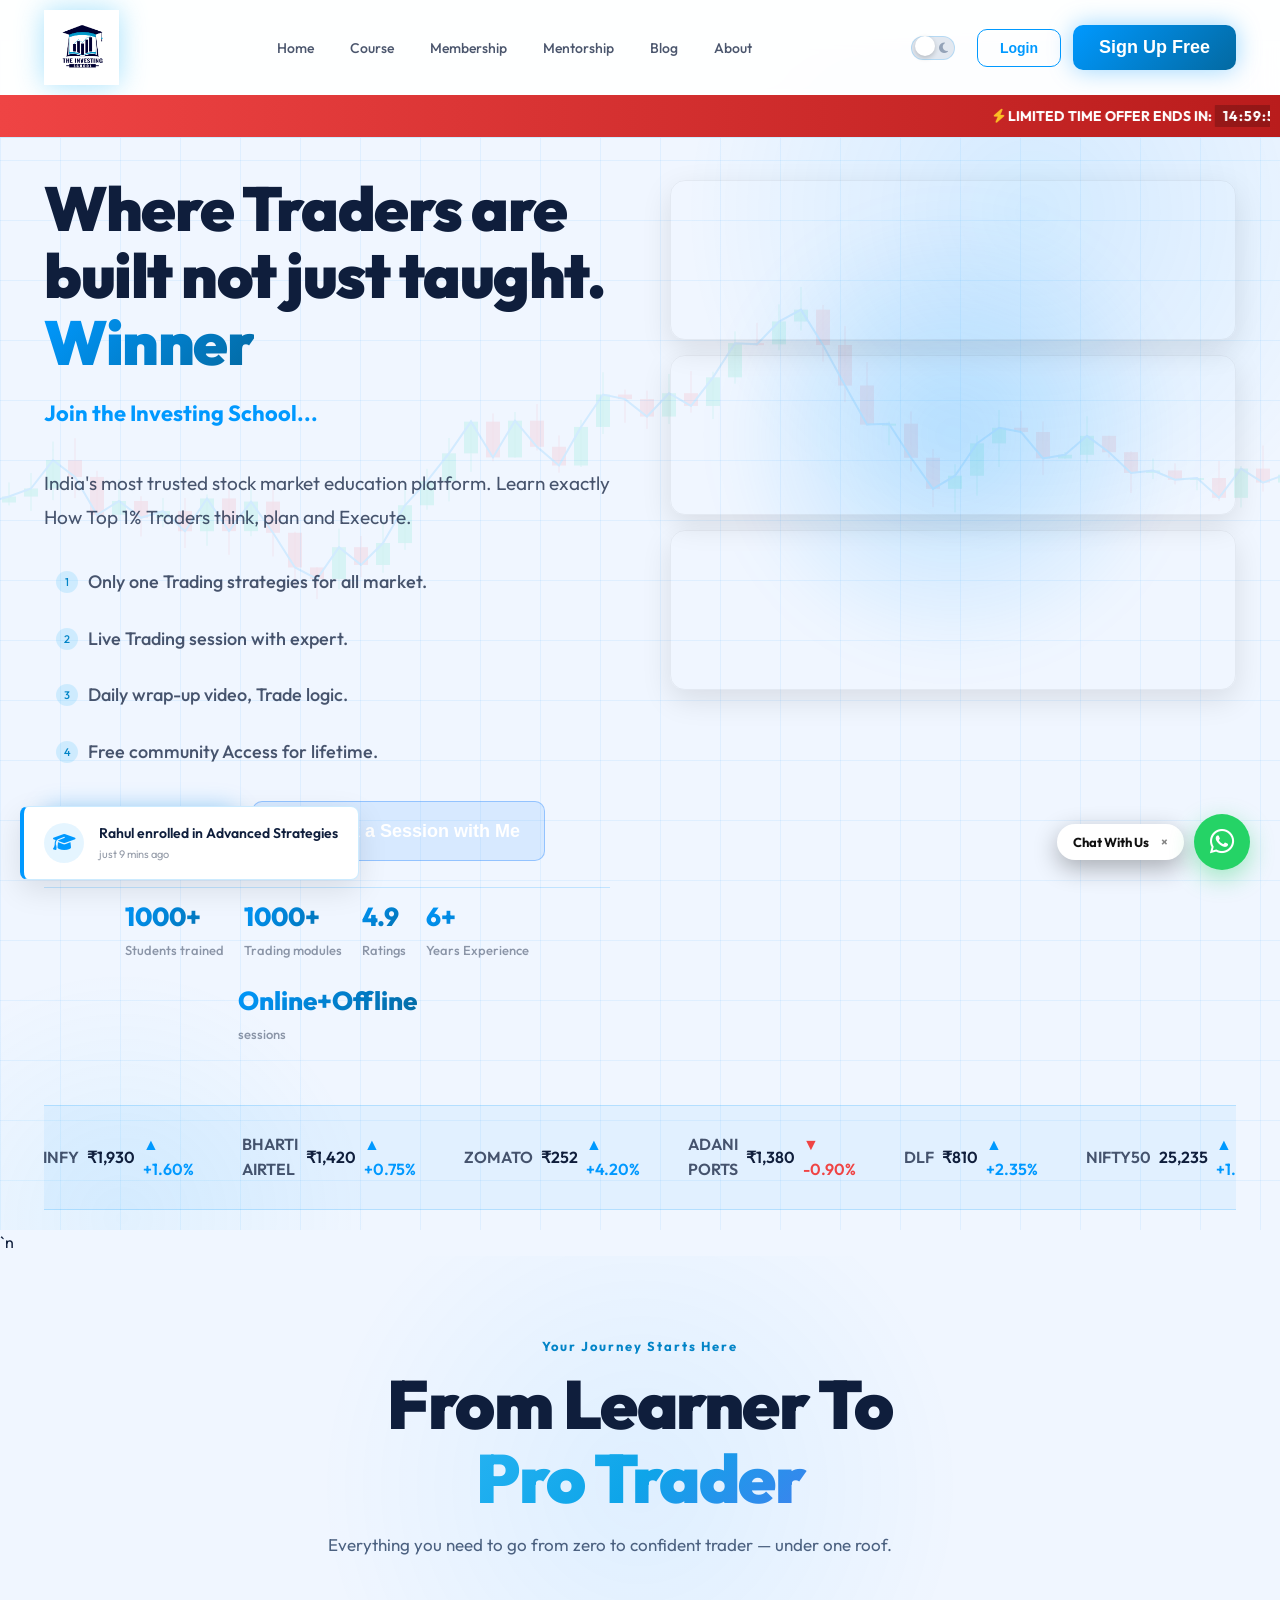
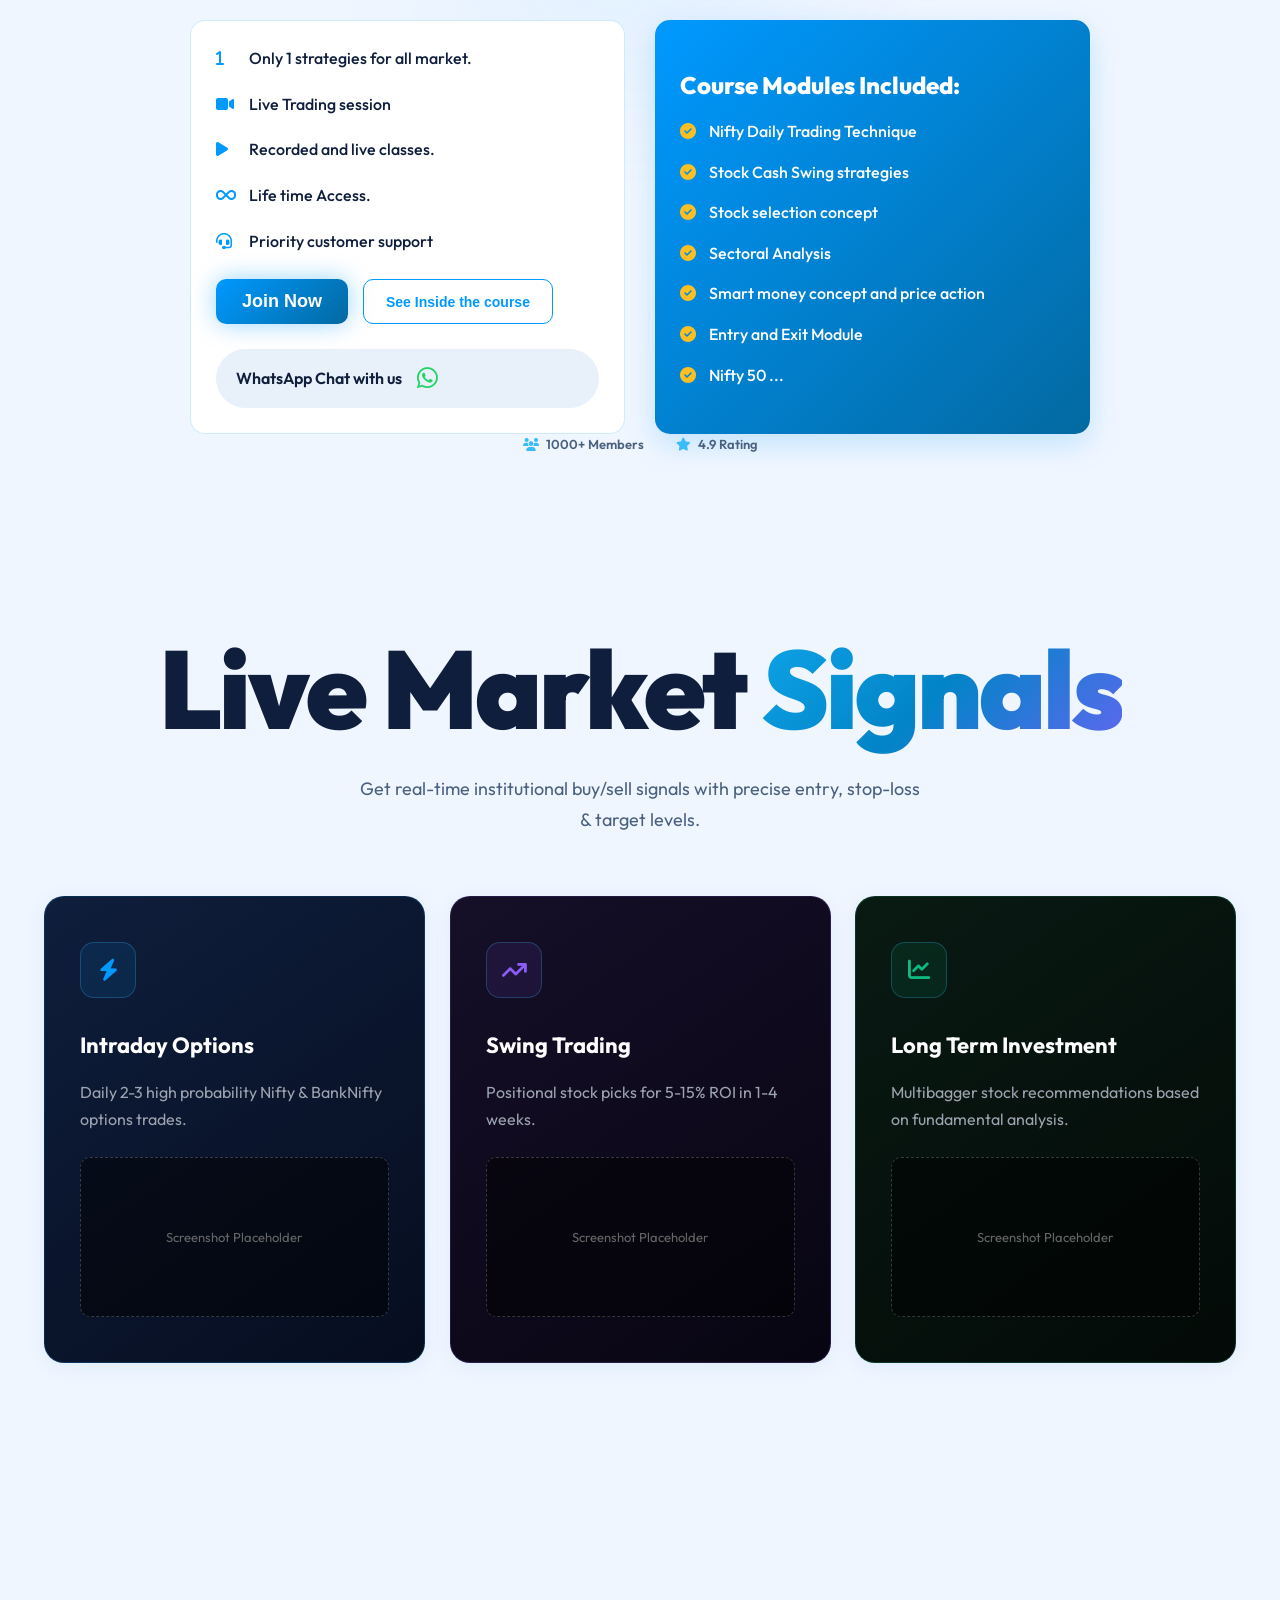
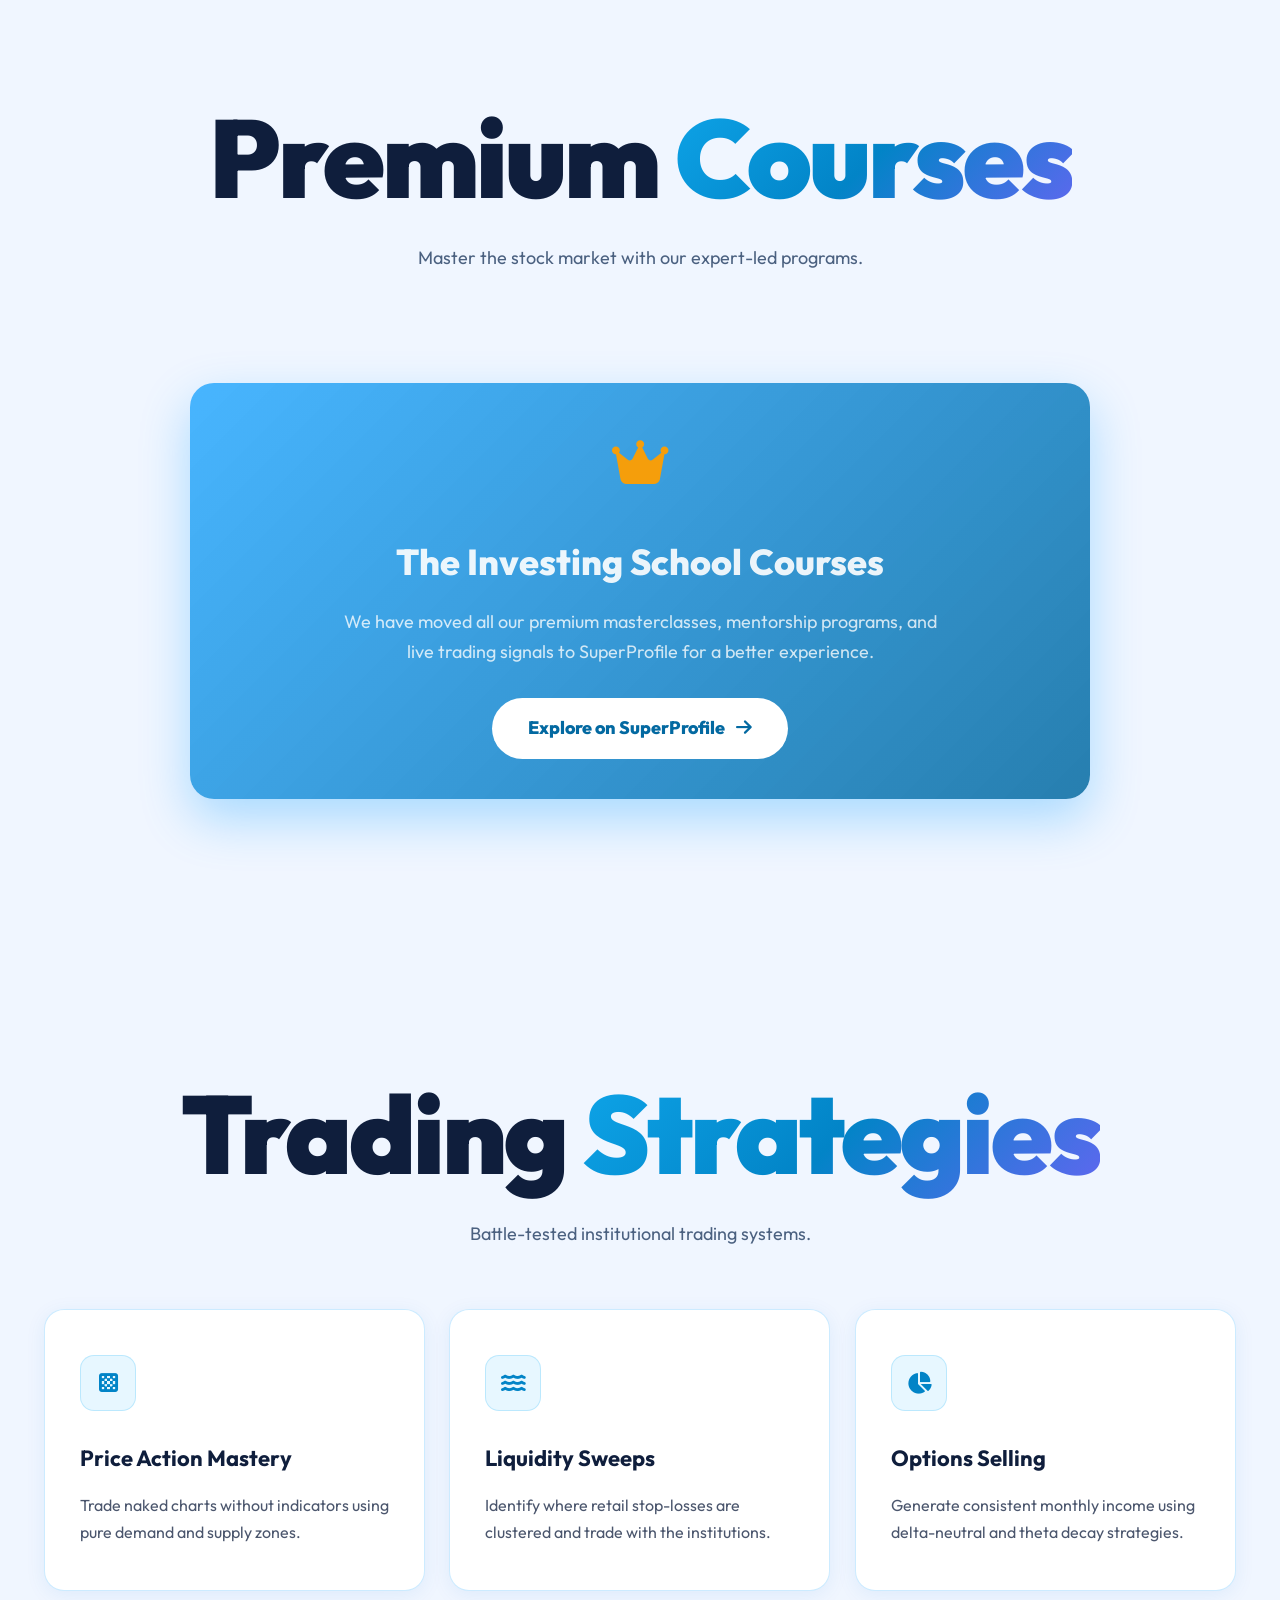
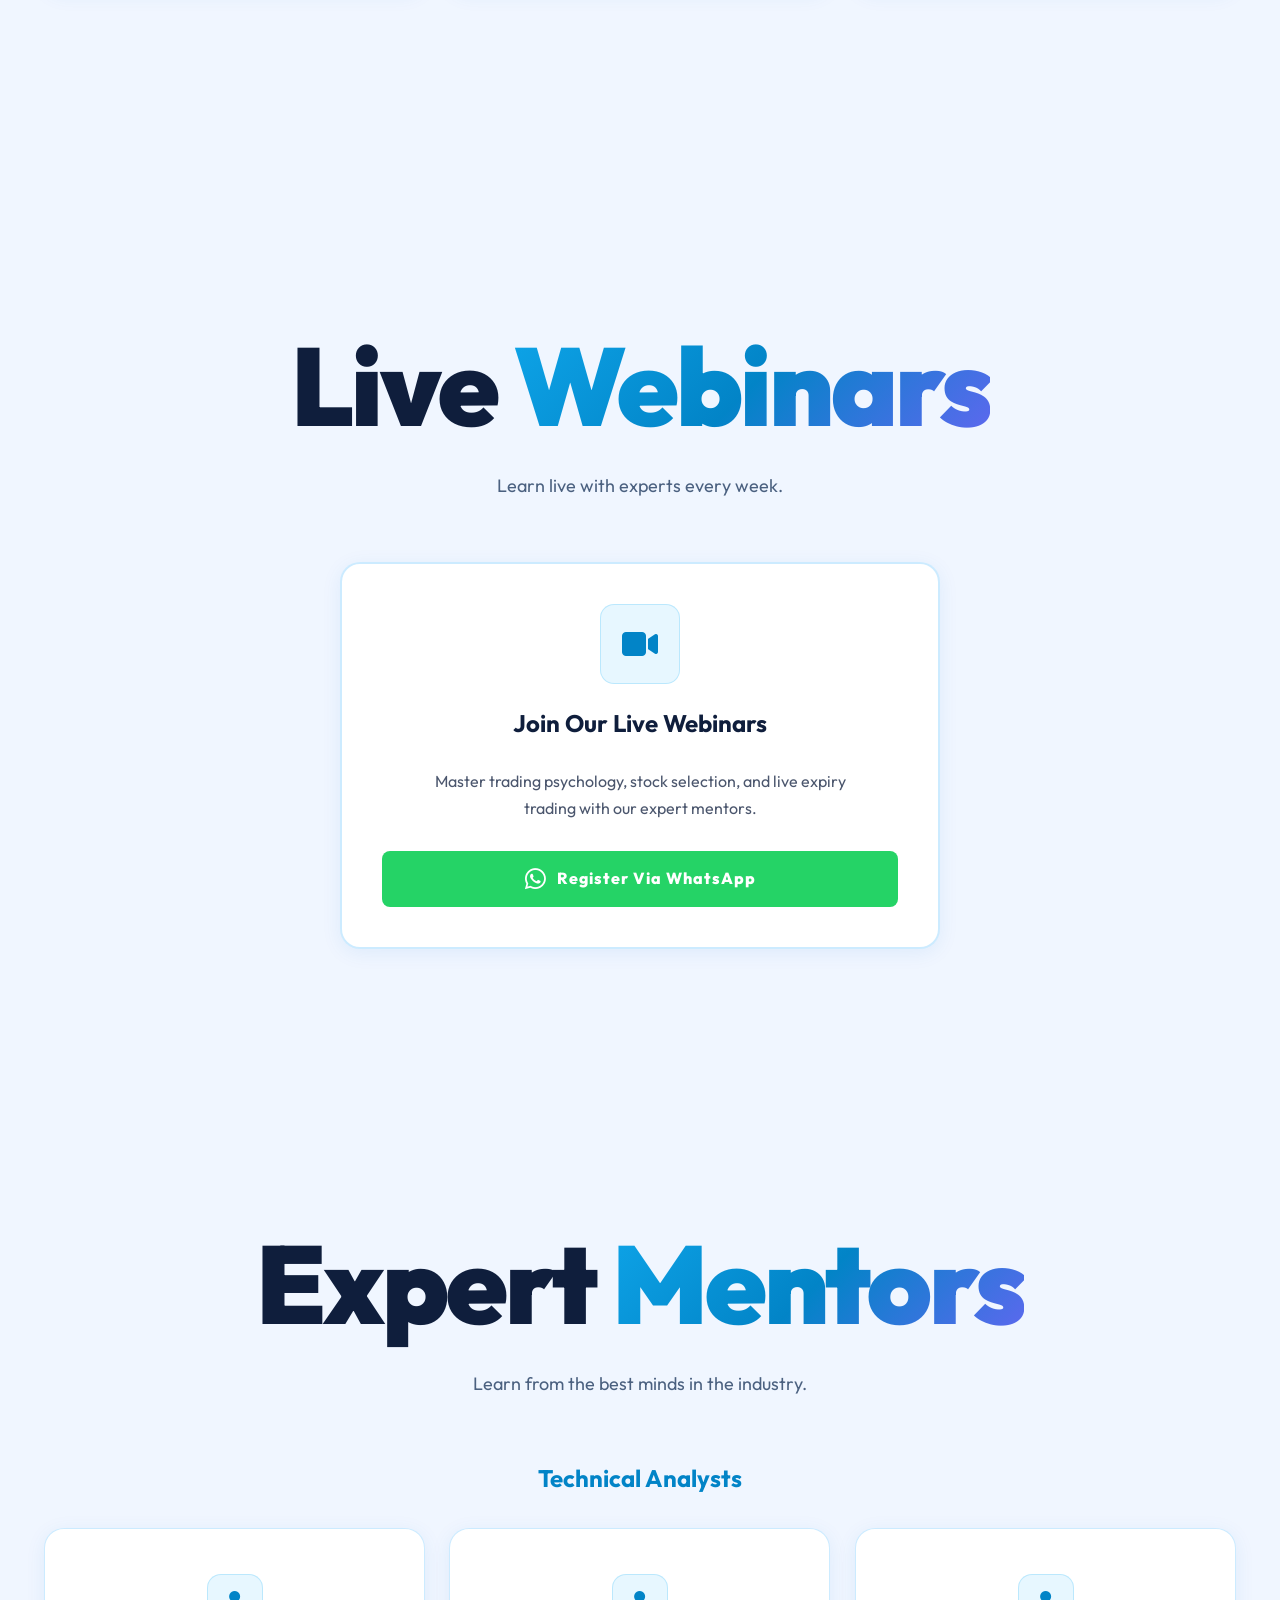
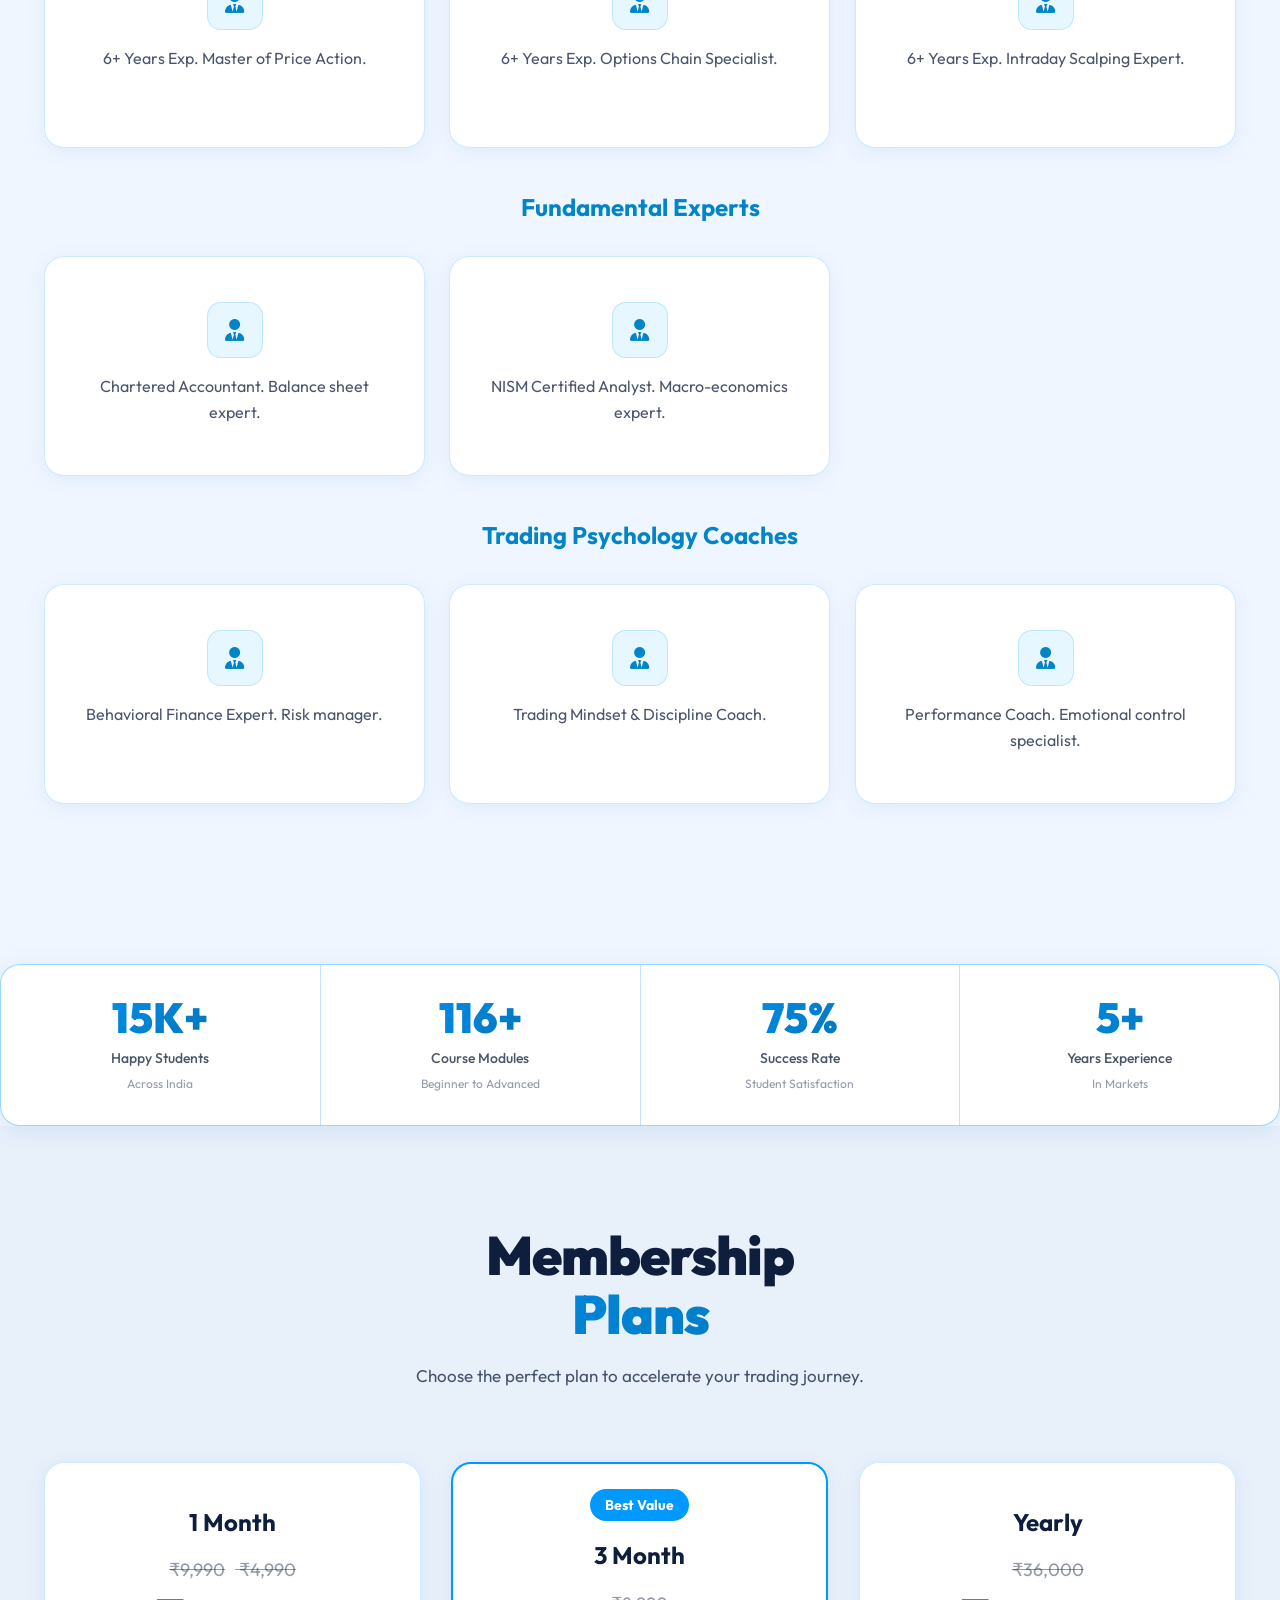
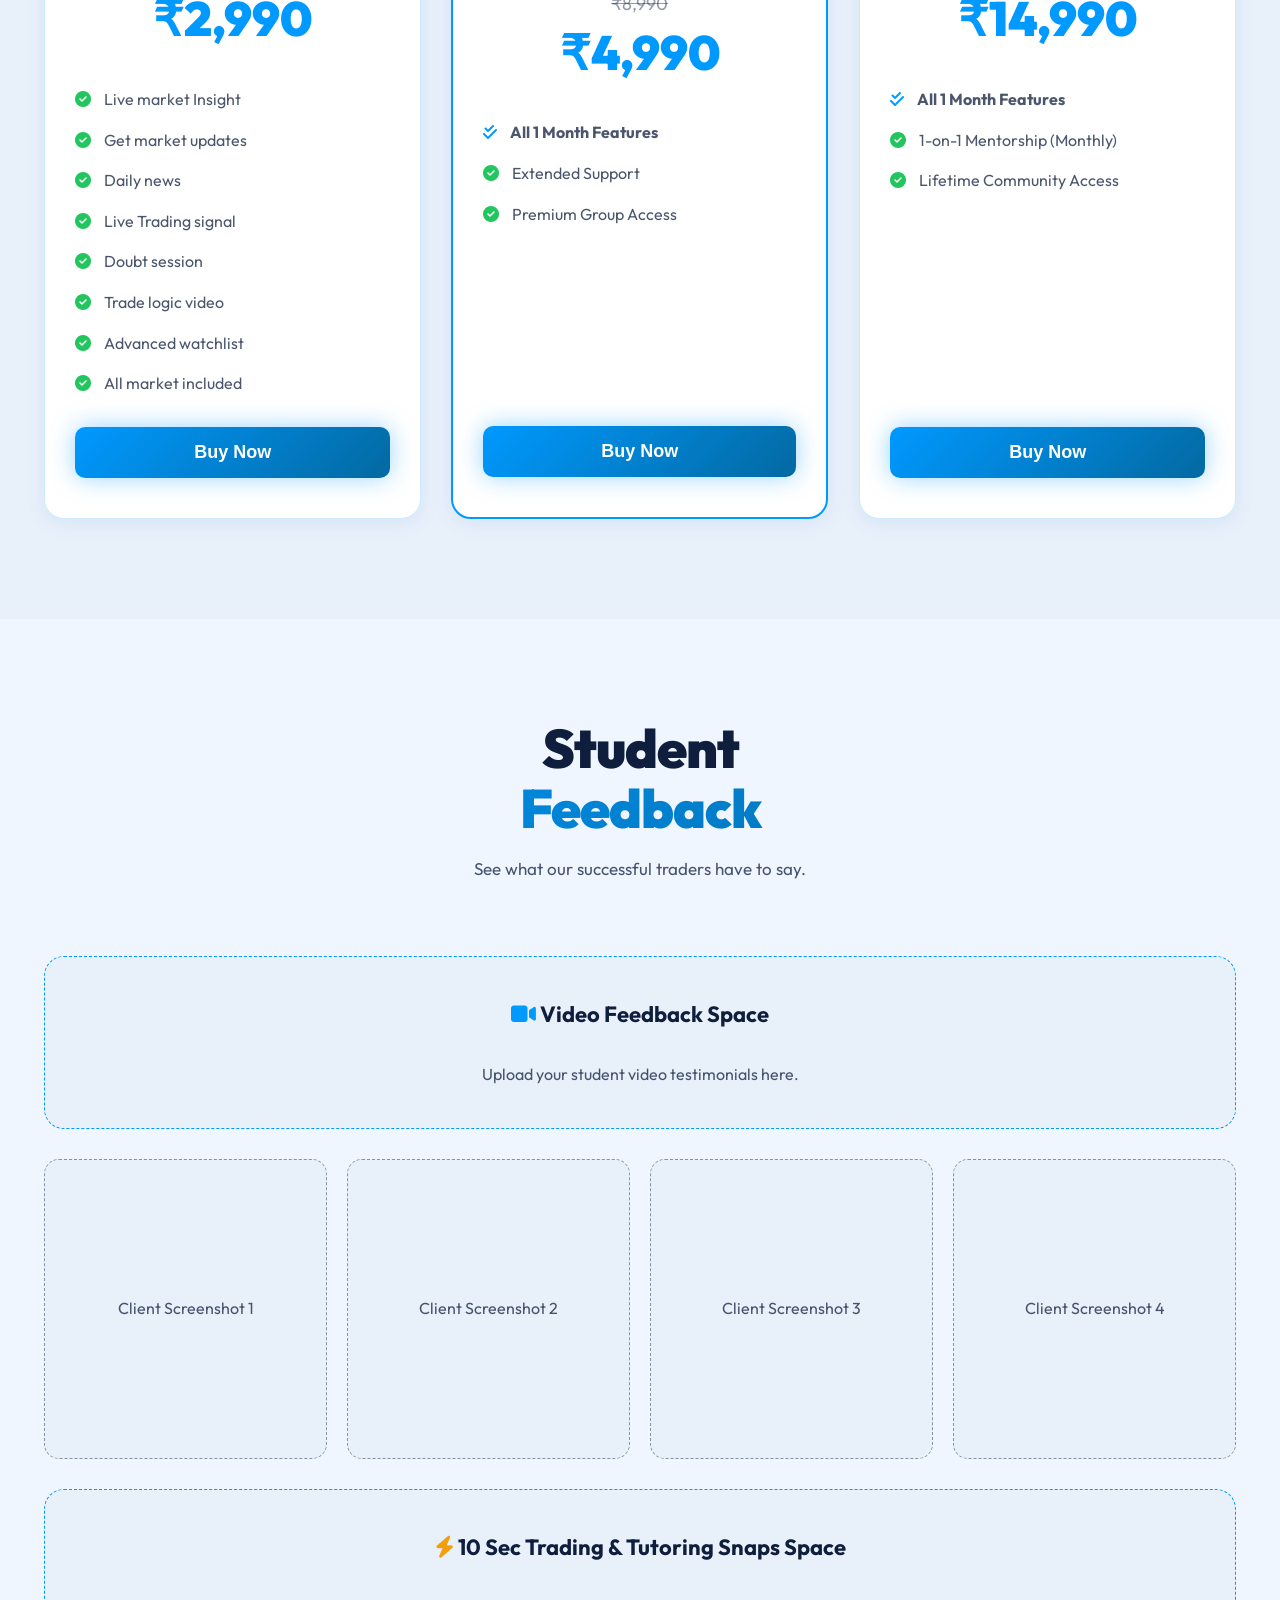
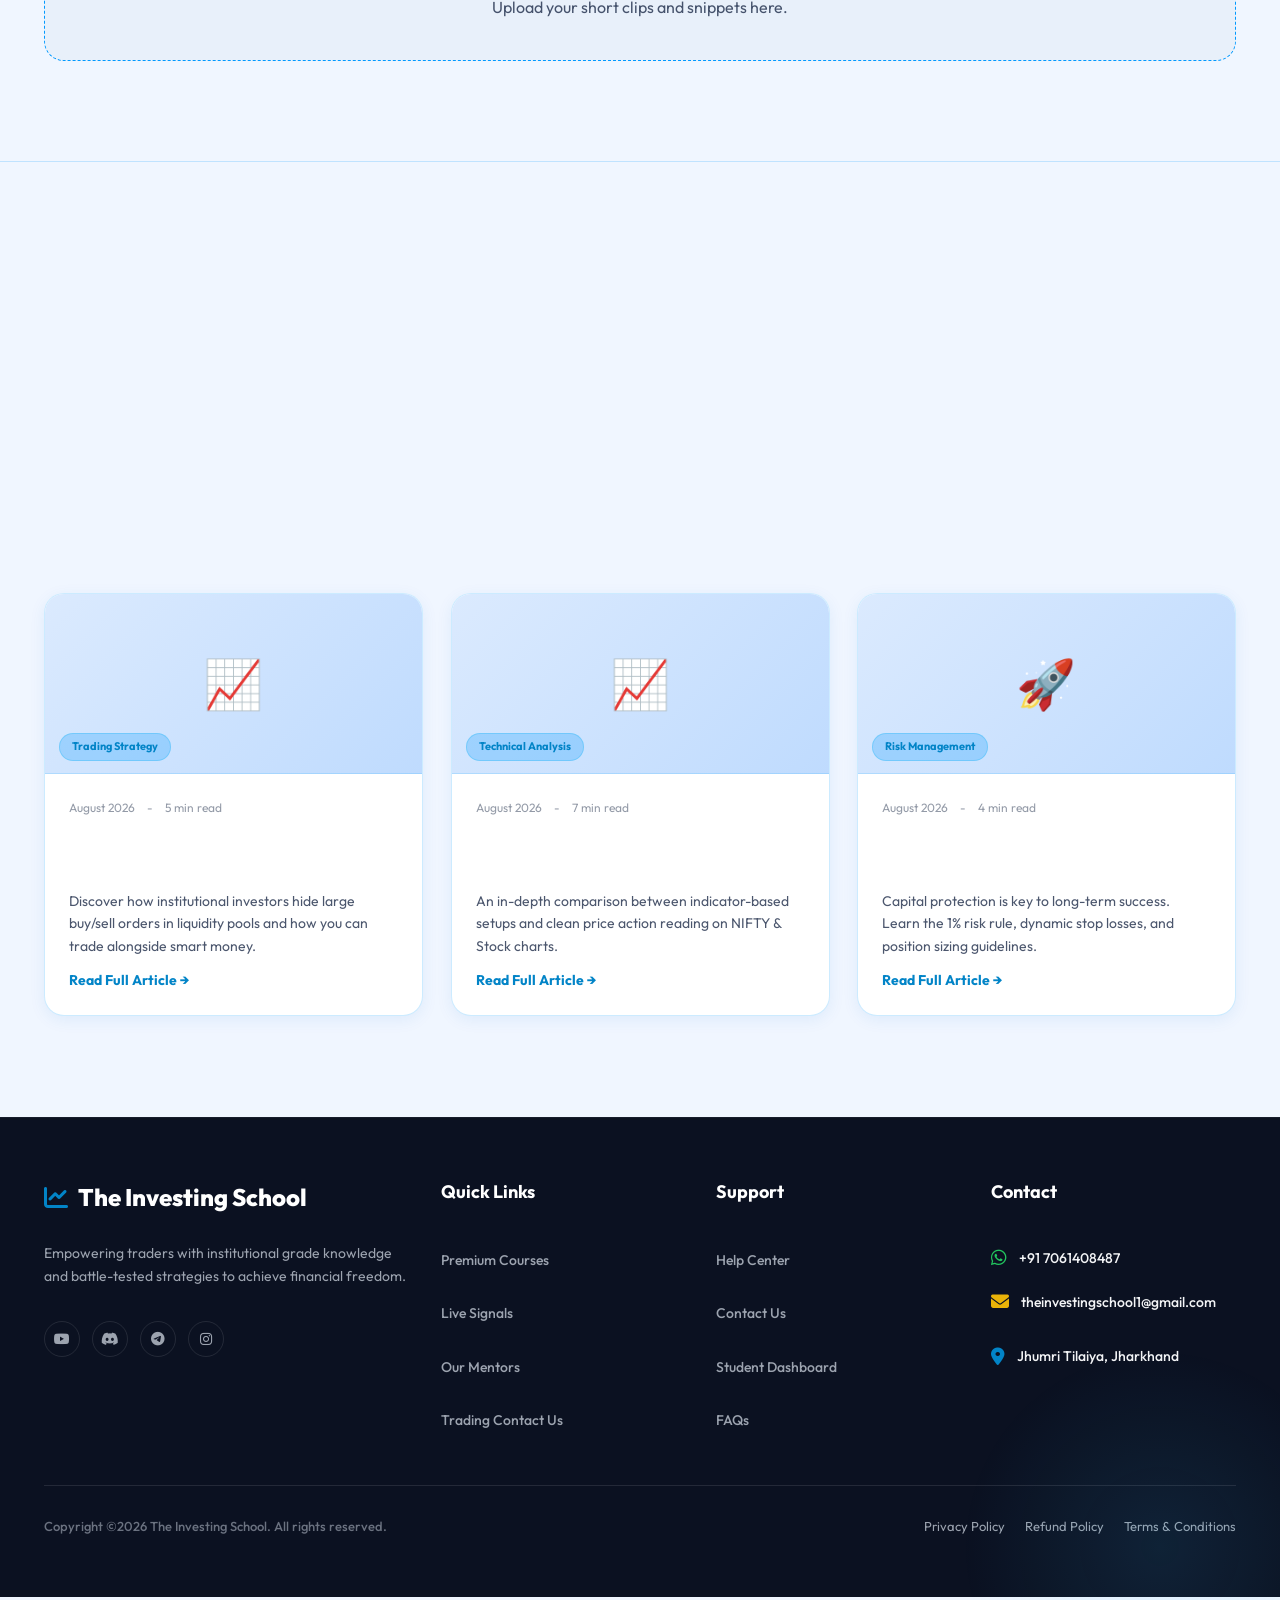
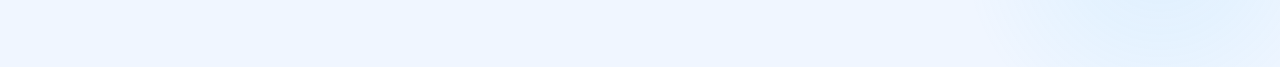
==== index.html @ fc2e57c4 "Add box animations and replace Watch Demo with Zoom session booking modal button" ====
﻿<!DOCTYPE html>
<html lang="en">
<head>
  <meta charset="UTF-8" />
  <meta name="viewport" content="width=device-width, initial-scale=1.0" />
  <title>The Investing School - Best Stock Market Education Platform</title>
  <meta name="description" content="Master the Stock Market with expert-led courses, live webinars and institutional trading strategies. SEBI Registered. Join 20,000+ Students Today at The Investing School." />

  <!-- Google Fonts -->
  <link rel="preconnect" href="https://fonts.googleapis.com" />
  <link rel="preconnect" href="https://fonts.gstatic.com" crossorigin />
  <link href="https://fonts.googleapis.com/css2?family=Outfit:wght@400;500;600;700;800;900&display=swap" rel="stylesheet" />
  <!-- Font Awesome Icons -->
  <link rel="stylesheet" href="https://cdnjs.cloudflare.com/ajax/libs/font-awesome/6.7.1/css/all.min.css" />

  <style>
    /* ===== BLUE & WHITE PREMIUM COLOR PALETTE ===== */
    *, *::before, *::after { box-sizing: border-box; margin: 0; padding: 0; }

        :root {
      --bg:          #f0f6ff;
      --bg2:         #e8f0fa;
      --bg-card:     #ffffff;
      --blue:        #0099ff;
      --blue-l:      #0284c7;
      --blue-d:      #0369a1;
      --cyan:        #06b6d4;
      --gold:        #f59e0b;
      --white:       #ffffff;
      --w70:         rgba(15,30,60,0.75);
      --w40:         rgba(15,30,60,0.45);
      --w10:         rgba(0,100,200,0.07);
      --border:      rgba(0,153,255,0.2);
      --font:        'Outfit', sans-serif;
      --ease:        all 0.35s cubic-bezier(0.4, 0, 0.2, 1);
      
      --text-main:   #0f1e3c;
      --nav-bg:      rgba(255,255,255,0.92);
    }
    
        [data-theme="dark"] {
      /* Invert logo in dark mode */

      --bg:          #0a0f1d;
      --bg2:         #111827;
      --bg-card:     #1a2335;
      --white:       #0a0f1d;
      --w70:         rgba(255,255,255,0.85);
      --w40:         rgba(255,255,255,0.55);
      --w10:         rgba(255,255,255,0.1);
      --border:      rgba(255,255,255,0.15);
      --text-main:   #f8fafc;
      --nav-bg:      rgba(10,15,29,0.92);
      
      /* Make blues brighter in dark mode for visibility */
      --blue:        #38bdf8;
      --blue-l:      #7dd3fc;
      --blue-d:      #0ea5e9;
    }
    [data-theme="dark"] .logo img { filter: brightness(0) invert(1); }
    
    body  { font-family: var(--font);  color: var(--text-main); background-color: var(--bg); overflow-x: hidden; line-height: 1.6; transition: background-color 0.3s, color 0.3s; }
    
    .theme-toggle {
        background: transparent; border: 1.5px solid var(--border);
        border-radius: 50%; width: 38px; height: 38px;
        display: flex; align-items: center; justify-content: center;
        cursor: pointer; color: var(--w70); transition: var(--ease);
    }
    .theme-toggle:hover { background: var(--w10); color: var(--blue); }
    html  { scroll-behavior: smooth; }
    html, body { overflow-x: hidden; max-width: 100%; }
    section { overflow-x: hidden; width: 100%; }
    html, body { overflow-x: hidden; width: 100%; position: relative; }
    body  { font-family: var(--font);  color: var(--text-main); overflow-x: hidden; line-height: 1.6; }
    a     { text-decoration: none; color: inherit; }
    img   { max-width: 100%; display: block; }

    .container { max-width: 1240px; margin: 0 auto; padding: 0 24px; }

    ::-webkit-scrollbar       { width: 6px; }
    ::-webkit-scrollbar-track {  }
    ::-webkit-scrollbar-thumb { background: var(--blue); border-radius: 3px; }

    /* ===== BUTTONS ===== */
    .btn-green {
      display: inline-flex; align-items: center; justify-content: center; gap: 8px;
      padding: 12px 26px;
      background: linear-gradient(135deg, var(--blue), var(--blue-d));
      border-radius: 10px; font-size: 18px; font-weight: 700; color: #fff;
      box-shadow: 0 0 25px rgba(0,153,255,0.4);
      transition: var(--ease); position: relative; overflow: hidden; border: none; cursor: pointer;
    }
    .btn-green::before {
      content: ''; position: absolute; top: 0; left: -100%;
      width: 100%; height: 100%;
      background: linear-gradient(90deg, transparent, rgba(255,255,255,0.25), transparent);
      transition: left 0.5s;
    }
    .btn-green:hover::before { left: 100%; }
    .btn-green:hover { transform: translateY(-2px); box-shadow: 0 10px 35px rgba(0,153,255,0.6); }

    .btn-outline {
      padding: 10px 22px;
      border: 1.5px solid var(--blue); border-radius: 10px;
      font-size: 14px; font-weight: 600; color: var(--blue);
      transition: var(--ease); background: transparent; cursor: pointer;
    }
    .btn-outline:hover { border-color: var(--blue-d); color: #fff; background: var(--blue); }

    /* ===== NAVBAR ===== */
    header {
      position: fixed; top: 0; left: 0; right: 0; z-index: 1000;
      background: var(--nav-bg);
      backdrop-filter: blur(20px); -webkit-backdrop-filter: blur(20px);
      border-bottom: 1px solid var(--border);
      transition: var(--ease);
    }
    .navbar {
      display: flex; align-items: center; justify-content: space-between;
      padding: 10px 0; gap: 24px;
    }
    .logo {
      display: flex; align-items: center; gap: 12px;
    }
    .logo img { height: 75px; width: auto; object-fit: contain;
      filter: drop-shadow(0 0 14px rgba(56,189,248,0.45));
      transition: var(--ease);
    }
    .logo img:hover { transform: scale(1.03); }
    .logo-text-branding {
      font-size: 19px; font-weight: 900; letter-spacing: -0.5px;
      display: flex; flex-direction: column; line-height: 1.1;
    }
    .logo-text-branding .main-title { color: #fff; text-transform: capitalize; font-size: 16px; letter-spacing: 1px; }
    .logo-text-branding .sub-title { color: var(--blue-l); font-size: 11px; letter-spacing: 3px; font-weight: 700; text-transform: capitalize; }

    .nav-links { display: flex; align-items: center; gap: 4px; list-style: none; }
    .nav-links a {
      padding: 8px 16px; border-radius: 8px;
      font-size: 14px; font-weight: 500; color: var(--w70);
      transition: var(--ease);
    }
    .nav-links a:hover { color: var(--blue-l); background: var(--w10); }
    .nav-links a.active { color: var(--blue); font-weight: 600; }
    .nav-actions { display: flex; align-items: center; gap: 12px; }
    .hamburger  { display: none; flex-direction: column; gap: 5px; cursor: pointer; padding: 4px; }
    .hamburger span { width: 30px; height: 4px; background: var(--text-main); border-radius: 4px; transition: var(--ease); }

    .mob-nav {
      display: none; position: fixed;
      top: 69px; left: 0; right: 0;
      background: var(--nav-bg); backdrop-filter: blur(20px);
      border-bottom: 1px solid var(--border);
      padding: 16px 24px; z-index: 999; flex-direction: column; gap: 6px;
    }
    .mob-nav.open { display: flex; }
    .mob-nav a {
      display: block; padding: 11px 14px; border-radius: 10px;
      font-size: 18px; font-weight: 500; color: var(--w70); transition: var(--ease);
    }
    .mob-nav a:hover { color: var(--blue-l); background: var(--w10); }

    /* ============================================================ */
    /* ===   DIV 1: HERO / BANNER SECTION                        === */
    /* ============================================================ */
    #hero-section {
      position: relative; min-height: 100vh;
      display: flex; flex-direction: column; overflow: hidden;
       padding-top: 85px;
    }
    .grid-bg {
      position: absolute; inset: 0; z-index: 0;
      background-image:
        linear-gradient(rgba(0,153,255,0.07) 1px, transparent 1px),
        linear-gradient(90deg, rgba(0,153,255,0.07) 1px, transparent 1px);
      background-size: 60px 60px;
    }
    .orb { position: absolute; border-radius: 50%; z-index: 0; }
    .orb-1 { top: -15%; right: -8%; width: 700px; height: 700px;
      background: radial-gradient(circle, rgba(0,153,255,0.12) 0%, transparent 70%);
      animation: pulse 6s ease-in-out infinite; }
    .orb-2 { bottom: -20%; left: -10%; width: 500px; height: 500px;
      background: radial-gradient(circle, rgba(56,189,248,0.08) 0%, transparent 70%);
      animation: pulse 8s ease-in-out infinite reverse; }
    @keyframes pulse { 0%,100%{transform:scale(1);opacity:1;} 50%{transform:scale(1.1);opacity:0.7;} }

    .hero-body {
      position: relative; z-index: 1; flex: 1;
      display: flex; align-items: flex-start; padding: 30px 0 20px;
    }
    .hero-grid {
      display: grid; grid-template-columns: 1fr 1fr;
      gap: 60px; align-items: flex-start; width: 100%;
    }
    .hero-left { display: flex; flex-direction: column; gap: 26px; padding-top: 20px; }

    .sebi-badge {
      display: inline-flex; align-items: center; gap: 8px;
      background: rgba(56,189,248,0.12); border: 1px solid rgba(56,189,248,0.35);
      border-radius: 50px; padding: 6px 16px;
      font-size: 13px; font-weight: 600; color: var(--blue-l); width: fit-content;
      animation: fadeUp 0.6s ease both;
    }

    .hero-h1 {
      font-size: clamp(36px, 5vw, 62px); font-weight: 900;
      line-height: 1.08; letter-spacing: -1.5px; color: var(--text-main);
      animation: fadeUp 0.7s ease 0.1s both;
    }
    .hero-h1 .cycle-wrap {
      display: inline-block; overflow: hidden; vertical-align: top; height: 1.15em;
    }
    #cycle-word {
      display: block; transition: all 0.4s ease;
      background: linear-gradient(135deg, var(--blue), var(--blue-d));
      -webkit-background-clip: text; -webkit-text-fill-color: transparent; background-clip: text;
    }

    .hero-desc {
      font-size: 19px; color: var(--w70); line-height: 1.75; max-width: 650px;
      margin-top: 35px;
      animation: fadeUp 0.7s ease 0.2s both;
    }

    .hero-checks { display: flex; flex-direction: column; gap: 12px; animation: fadeUp 0.7s ease 0.3s both; }
    .hck { display: flex; align-items: center; gap: 10px; font-size: 18px; font-weight: 500; color: var(--w70); }
    .hck-dot {
      width: 22px; height: 22px; border-radius: 50%; flex-shrink: 0;
      background: rgba(56,189,248,0.18); display: flex; align-items: center; justify-content: center;
      color: var(--blue-l); font-size: 11px;
    }

    .hero-cta { display: flex; align-items: center; gap: 16px; flex-wrap: wrap; animation: fadeUp 0.7s ease 0.4s both; }
    .btn-ghost {
      padding: 14px 24px; border: 1.5px solid var(--blue);
      border-radius: 10px; font-size: 18px; font-weight: 600; color: var(--blue);
      display: flex; align-items: center; gap: 8px; transition: var(--ease); background: transparent;
    }
    .btn-ghost:hover { border-color: var(--blue-d); color: #fff; background: var(--blue); }
    .play-btn {
      width: 30px; height: 30px; border-radius: 50%;
      background: rgba(0,153,255,0.15); display: flex; align-items: center; justify-content: center; font-size: 12px; color: var(--blue);
    }
    .btn-ghost:hover .play-btn { background: rgba(255,255,255,0.25); color: #fff; }

    .hero-stats { justify-content: center; 
      display: flex; gap: 32px; padding-top: 8px;
      border-top: 1px solid var(--border); animation: fadeUp 0.7s ease 0.5s both;
    }
    .stat { display: flex; flex-direction: column; gap: 2px; }
    .stat-n {
      font-size: 26px; font-weight: 800;
      background: linear-gradient(135deg, var(--blue), var(--blue-d));
      -webkit-background-clip: text; -webkit-text-fill-color: transparent; background-clip: text;
    }
    .stat-l { font-size: 13px; color: var(--w40); font-weight: 500; }

    /* ===== PREMIUM PHONE SHOWCASE ===== */
    .hero-right {
      position: relative; display: flex;
      justify-content: center; align-items: center;
      animation: fadeRight 0.8s ease 0.2s both;
    }
    .phone-showcase {
      position: relative; width: 100%;
      display: flex; justify-content: center; align-items: center;
      min-height: 560px;
      padding-top: 0;
    }

    /* Blue aura blob behind the phone */
    .phone-showcase::before {
      content: '';
      position: absolute;
      width: 460px; height: 460px;
      border-radius: 50%;
      background: radial-gradient(circle,
        rgba(0,153,255,0.22) 0%,
        rgba(0,153,255,0.10) 40%,
        transparent 70%);
      top: 50%; left: 50%;
      transform: translate(-50%, -50%);
      filter: blur(24px);
      z-index: 0;
      animation: auraBreath 4s ease-in-out infinite;
    }
    @keyframes auraBreath {
      0%,100% { transform: translate(-50%,-50%) scale(1);   opacity: 0.9; }
      50%      { transform: translate(-50%,-50%) scale(1.12); opacity: 0.6; }
    }

    .pedestal-img-container {
      position: relative;
      z-index: 1;
      display: flex;
      flex-direction: column;
      align-items: center;
      animation: phoneFloat 5s ease-in-out infinite;
    }
    @keyframes phoneFloat {
      0%,100% { transform: translateY(0px);   }
      50%      { transform: translateY(-14px); }
    }

    /* The main phone image */
    .pedestal-img-container .phone-main {
      width: 360px;
      border-radius: 38px;
      box-shadow:
        0 28px 80px rgba(0,100,200,0.28),
        0 0  55px rgba(0,153,255,0.2),
        0 0 100px rgba(0,153,255,0.1);
      filter: drop-shadow(0 10px 40px rgba(0,120,255,0.3));
      display: block;
    }



    @keyframes floatPedestal { 0%,100%{transform:translateY(0);} 50%{transform:translateY(-10px);} }

    .float-card {
      position: absolute;
      background: rgba(255,255,255,0.97); border: 1px solid rgba(0,153,255,0.22);
      border-radius: 16px; padding: 12px 16px; backdrop-filter: blur(14px);
      box-shadow: 0 8px 30px rgba(0,100,200,0.14); z-index: 10; color: var(--text-main);
    }
    .fc-signal  { top: 80px;  left: -10px;  animation: floatC 5s ease-in-out infinite; min-width: 185px; }
    .fc-achieve { bottom: 120px; right: -10px; animation: floatC 6s ease-in-out infinite 1.5s; display: flex; align-items: center; gap: 10px; min-width: 165px; }
    @keyframes floatC { 0%,100%{transform:translateY(0);} 50%{transform:translateY(-8px);} }

    /* Red pulsing LIVE dot */
    .live-dot {
      display: inline-flex; align-items: center; gap: 5px;
      font-size: 10px; font-weight: 800; color: #ef4444;
      letter-spacing: 0.5px; text-transform: capitalize;
    }
    .live-dot::before {
      content: '';
      width: 7px; height: 7px; border-radius: 50%;
      background: #ef4444;
      display: inline-block;
      animation: livePulse 1.4s ease-in-out infinite;
    }
    @keyframes livePulse {
      0%,100% { opacity: 1; transform: scale(1); box-shadow: 0 0 0 0 rgba(239,68,68,0.5); }
      50%     { opacity: 0.7; transform: scale(1.25); box-shadow: 0 0 0 4px rgba(239,68,68,0); }
    }

    .fc-label { font-size: 11px; color: var(--w40); text-transform: capitalize; letter-spacing: 1px; font-weight: 600; margin-bottom: 4px; }
    .fc-header { display: flex; justify-content: space-between; align-items: center; margin-bottom: 6px; }
    .fc-stock { font-size: 16px; font-weight: 800; color: var(--text-main); }
    .fc-price { font-size: 12px; color: var(--w40); margin-top: 2px; }
    .fc-gain  { font-size: 20px; font-weight: 900; color: var(--blue); margin-top: 4px; }
    .ach-icon { width: 36px; height: 36px; background: linear-gradient(135deg, var(--blue), var(--blue-d)); border-radius: 8px; display: flex; align-items: center; justify-content: center; font-size: 16px; flex-shrink: 0; }
    .ach-title { font-size: 13px; font-weight: 700; color: var(--text-main); }
    .ach-sub   { font-size: 11px; color: var(--w40); }

    .ticker-wrap { overflow: hidden; background: rgba(0,153,255,0.06); border-top: 1px solid var(--border); border-bottom: 1px solid var(--border); margin-top: 60px; padding: 26px 0; display: flex; align-items: center; justify-content: center; min-height: 80px; }
    .ticker-track { display: flex; gap: 48px; animation: tickMove 28s linear infinite; width: max-content; }
    .ticker-track:hover { animation-play-state: paused; }
    @keyframes tickMove { from{transform:translateX(0);} to{transform:translateX(-50%);} }
    .tick { display: flex; align-items: center; gap: 8px; /* white-space: nowrap removed */ font-size: 16px; font-weight: 600; }
    .tick .sym  { color: var(--w70); }
    .tick .prc  { color: var(--text-main); }
    .tick .up   { color: var(--blue); }
    .tick .down { color: #ef4444; }

    /* ============================================================ */
    /* ===   DIV 2: INSTITUTIONAL MOVES SECTION                  === */
    /* ============================================================ */
    #features-section {
      position: relative; background: transparent;
      overflow: hidden; padding: 100px 0 80px;
    }
    .feat-grid-bg {
      position: absolute; inset: 0; z-index: 0;
      background-image:
        linear-gradient(rgba(56,189,248,0.03) 1px, transparent 1px),
        linear-gradient(90deg, rgba(56,189,248,0.03) 1px, transparent 1px);
      background-size: 80px 80px;
    }
    .feat-glow {
      position: absolute; top: -30%; left: 50%; transform: translateX(-50%);
      width: 900px; height: 400px;
      background: radial-gradient(ellipse, rgba(0,153,255,0.1) 0%, transparent 70%);
      z-index: 0;
    }

    .sec-head { text-align: center; margin-bottom: 72px; position: relative; z-index: 1; }
    .eyebrow {
      display: inline-flex; align-items: center; gap: 8px;
      background: rgba(56,189,248,0.12); border: 1px solid rgba(56,189,248,0.3);
      border-radius: 50px; padding: 6px 18px;
      font-size: 13px; font-weight: 600; color: var(--blue); margin-bottom: 30px; letter-spacing: 0.5px;
    }
    .sec-h2 { text-transform: capitalize; font-size: clamp(30px, 5vw, 54px); font-weight: 900; line-height: 1.1; letter-spacing: -1px; color: var(--text-main); }
    .sec-h2 .hl {
      background: linear-gradient(135deg, var(--blue), var(--blue-d));
      -webkit-background-clip: text; -webkit-text-fill-color: transparent; background-clip: text; display: block;
    }
    .sec-sub { font-size: 17px; color: var(--w70); max-width: 600px; margin: 16px auto 0; line-height: 1.75; }

    /* 3 TRIO CARDS */
    .app-trio-cards { display: grid; grid-template-columns: repeat(3,1fr); gap: 24px; margin-bottom: 60px; position: relative; z-index: 1; }
    .trio-card { background:#fff; border:1.5px solid var(--border); border-radius:22px; padding:32px 26px; box-shadow:0 4px 24px rgba(0,100,200,0.08); transition:var(--ease); position:relative; overflow:hidden; }
    .trio-card::before { content:""; position:absolute; top:0;left:0;right:0;height:3px; background:linear-gradient(90deg,transparent,var(--blue),transparent); opacity:0; transition:var(--ease); }
    .trio-card:hover { transform:translateY(-8px); box-shadow:0 20px 50px rgba(0,100,200,0.14); border-color:rgba(0,153,255,0.4); }
    .trio-card:hover::before { opacity:1; }
    .trio-card.trio-center { background:linear-gradient(160deg,#0284c7,#0369a1); border-color:transparent; color:#fff; transform:translateY(-10px); box-shadow:0 20px 55px rgba(0,100,200,0.3); }
    .trio-card.trio-center:hover { transform:translateY(-18px); }
    .trio-card.trio-center .trio-title { color:#fff; }
    .trio-card.trio-center .trio-desc  { color:rgba(255,255,255,0.85); }
    .trio-card.trio-center .trio-badge { color:rgba(255,255,255,0.9); border-color:rgba(255,255,255,0.25); background:rgba(255,255,255,0.15); }
    .trio-icon-wrap { position:relative; width:58px; height:58px; margin-bottom: 30px; background:rgba(0,153,255,0.1); border-radius:16px; display:flex; align-items:center; justify-content:center; font-size:24px; color:var(--blue); }
    .trio-card.trio-center .trio-icon-wrap { background:rgba(255,255,255,0.2); color:#fff; }
    .trio-pulse { position:absolute; inset:-4px; border-radius:20px; border:2px solid rgba(0,153,255,0.4); animation:trioPulse 2.5s ease-in-out infinite; }
    .trio-card.trio-center .trio-pulse { border-color:rgba(255,255,255,0.4); }
    @keyframes trioPulse { 0%,100%{transform:scale(1);opacity:0.7;} 50%{transform:scale(1.14);opacity:0.15;} }
    .trio-title { font-size:19px; font-weight:800; color: var(--text-main); margin-bottom: 16px; }
    .trio-desc  { font-size:14px; color:var(--w70); line-height:1.65; margin-bottom: 16px; }
    .trio-badge { display:inline-flex; align-items:center; gap:6px; font-size:12px; font-weight:700; color:var(--blue); background:rgba(0,153,255,0.08); border:1px solid rgba(0,153,255,0.2); padding:5px 12px; border-radius:20px; }
    /* APP SHOWCASE */
    .app-showcase-wrap { display:grid; grid-template-columns:1fr 1fr; gap:70px; align-items:center; background:#fff; border-radius:28px; padding:60px; margin-bottom:60px; border:1.5px solid var(--border); box-shadow:0 8px 40px rgba(0,100,200,0.08); position:relative; z-index:1; overflow:hidden; }
    .app-showcase-wrap::before { content:""; position:absolute; top:-60px; right:-60px; width:280px; height:280px; border-radius:50%; background:radial-gradient(circle,rgba(0,153,255,0.07),transparent 70%); pointer-events:none; }
    .app-showcase-left { display:flex; justify-content:center; }
    .app-phone-frame { position:relative; display:inline-block; animation:appPhoneFloat 5s ease-in-out infinite; }
    @keyframes appPhoneFloat { 0%,100%{transform:translateY(0);} 50%{transform:translateY(-12px);} }
    .app-phone-img { width:270px; border-radius:30px; box-shadow:0 24px 70px rgba(0,100,200,0.2),0 0 35px rgba(0,153,255,0.12); mix-blend-mode:multiply; display:block; }
    .app-phone-glow { position:absolute; bottom:-18px; left:50%; transform:translateX(-50%); width:65%; height:26px; background:radial-gradient(ellipse 80% 60% at 50% 100%,rgba(0,153,255,0.38),transparent 80%); filter:blur(8px); border-radius:50%; }
    .app-showcase-h3 { font-size:clamp(26px,3.5vw,40px); font-weight:900; color: var(--text-main); line-height:1.15; letter-spacing:-0.8px; margin-bottom:14px; }
    .app-showcase-h3 span { background:linear-gradient(135deg,var(--blue),var(--blue-d)); -webkit-background-clip:text; -webkit-text-fill-color:transparent; background-clip:text; }
    .app-showcase-p { font-size:16px; color:var(--w70); line-height:1.75; margin-bottom:24px; }
    .app-feature-list { list-style:none; display:flex; flex-direction:column; gap:12px; margin-bottom:32px; }
    .app-feature-list li { display:flex; align-items:center; gap:10px; font-size: 18px; font-weight:500; color: var(--text-main); }
    .app-feature-list li i { color:var(--blue); font-size: 18px; flex-shrink:0; }
    /* BECOME A MEMBER BUTTON */
    .btn-become-member { display:inline-flex; align-items:center; gap:12px; padding:16px 34px; background:linear-gradient(135deg,var(--blue),var(--blue-d)); color:#fff; font-size:16px; font-weight:800; border-radius:14px; position:relative; overflow:hidden; box-shadow:0 8px 30px rgba(0,153,255,0.4); transition:var(--ease); text-decoration:none; letter-spacing:0.3px; }
    .btn-become-member:hover { transform:translateY(-3px); box-shadow:0 16px 44px rgba(0,153,255,0.55); }
    .bm-shine { position:absolute; top:0; left:-100%; width:60%; height:100%; background:linear-gradient(90deg,transparent,rgba(255,255,255,0.3),transparent); animation:bmShine 2.4s ease-in-out infinite; }
    @keyframes bmShine { 0%{left:-100%;} 60%,100%{left:160%;} }
    .bm-arrow { transition:transform 0.3s ease; }
    .btn-become-member:hover .bm-arrow { transform:translateX(5px); }

    .cards-grid { display: grid; grid-template-columns: repeat(3,1fr); gap: 24px; position: relative; z-index: 1; margin-bottom: 60px; }
    .fcard {
      background: var(--bg-card); border: 1px solid var(--border);
      border-radius: 20px; padding: 45px 35px; min-height: 220px; transition: var(--ease); position: relative; overflow: hidden; cursor: default;
      box-shadow: 0 4px 20px rgba(0,100,200,0.08);
    }
    .fcard::before { content:''; position:absolute; top:0;left:0;right:0;height:2px; background:linear-gradient(90deg,transparent,var(--blue),transparent); opacity:0; transition:var(--ease); }
    .fcard::after  { content:''; position:absolute; inset:0; background:radial-gradient(circle at top left,rgba(0,153,255,0.05),transparent 60%); opacity:0; transition:var(--ease); }
    .fcard:hover { border-color:rgba(0,153,255,0.4); transform:translateY(-6px); box-shadow:0 20px 60px rgba(0,100,200,0.15),0 0 30px rgba(0,153,255,0.1); }
    .fcard:hover::before,.fcard:hover::after { opacity:1; }

    
    #premium-courses-section .fcard {
      padding: 60px 40px;
      min-height: 280px;
    }
    .fcard.wide { grid-column: span 2; display: grid; grid-template-columns: 1fr 1fr; gap: 24px; align-items: center; }

    .f-icon { width:56px;height:56px; background:rgba(56,189,248,0.12); border:1px solid rgba(56,189,248,0.25); border-radius:14px; display:flex;align-items:center;justify-content:center; font-size:22px;color:var(--blue-l); margin-bottom: 30px; transition:var(--ease); }
    .fcard:hover .f-icon { background:rgba(56,189,248,0.22); box-shadow:0 0 20px rgba(0,153,255,0.35); }
    .f-title { font-size:22px; font-weight:700; margin-bottom: 16px; }
    .f-desc  { font-size:16px; color:var(--w70); line-height:1.65; }
    .f-tag   { display:inline-block; margin-top:16px; padding:4px 12px; background:rgba(56,189,248,0.1); border-radius:20px; font-size:12px; font-weight:600; color:var(--blue-l); }

    .bar-visual { background:rgba(56,189,248,0.04); border:1px solid rgba(56,189,248,0.12); border-radius:16px; padding:20px; }
    .bar-row { display:flex; align-items:center; justify-content:space-between; padding:8px 0; border-bottom:1px solid rgba(255,255,255,0.04); }
    .bar-row:last-child { border-bottom:none; }
    .bar-name { font-size:13px; font-weight:700; min-width:80px; }
    .bar-wrap { flex:1; margin:0 12px; }
    .bar-bg   { height:4px; border-radius:2px; background:rgba(56,189,248,0.15); position:relative; overflow:hidden; }
    .bar-fill { position:absolute; left:0;top:0;bottom:0; background:linear-gradient(90deg,var(--blue-d),var(--blue-l)); border-radius:2px; animation:bFill 2s ease-out forwards; }
    @keyframes bFill { from{width:0;} }
    .bar-pct  { font-size:13px; font-weight:700; color:var(--blue-l); }

    .stats-banner { display:grid; grid-template-columns:repeat(4,1fr); gap:1px; background:var(--border); border:1px solid var(--border); border-radius:20px; overflow:hidden; position:relative; z-index:1; box-shadow:0 4px 24px rgba(0,100,200,0.1); }
    .sc { background:var(--bg-card); padding:32px; text-align:center; transition:var(--ease); position:relative; overflow:hidden; }
    .sc::before { content:''; position:absolute;inset:0; background:radial-gradient(circle at 50% 0%,rgba(0,153,255,0.06),transparent 70%); opacity:0; transition:var(--ease); }
    .sc:hover::before { opacity:1; }
    .sc-n { font-size:42px; font-weight:900; line-height:1; background:linear-gradient(135deg,var(--blue),var(--blue-d)); -webkit-background-clip:text;-webkit-text-fill-color:transparent;background-clip:text; display:block; margin-bottom:8px; }
    .sc-l { font-size:14px; color:var(--w70); font-weight:500; }
    .sc-s { font-size:12px; color:var(--w40); margin-top:4px; }

    /* ============================================================ */
    /* ===   DIV 3: MEMBERSHIP PLANS SECTION                      === */
    /* ============================================================ */
    #membership-section {
      position: relative; 
      overflow: hidden; padding: 110px 0 100px;
    }
    .mem-glow-bg {
      position: absolute; top: 20%; left: 50%; transform: translateX(-50%);
      width: 800px; height: 500px;
      background: radial-gradient(ellipse, rgba(0,153,255,0.14) 0%, transparent 70%);
      z-index: 0;
    }

    .mem-title { font-size: clamp(38px, 6vw, 64px); font-weight: 900; text-align: center; letter-spacing: -1.5px; color: var(--text-main); }
    .mem-title span {
      background: linear-gradient(135deg, var(--blue), var(--blue-d));
      -webkit-background-clip: text; -webkit-text-fill-color: transparent; background-clip: text;
    }
    .mem-sub {
      text-align: center; max-width: 680px; margin: 16px auto 40px;
      font-size: 17px; color: var(--w70); line-height: 1.75;
    }

    /* 3D Membership Cards Visual Graphic */
    .mem-cards-graphic {
      position: relative; width: 100%; max-width: 480px; height: 260px;
      margin: 0 auto 60px; display: flex; justify-content: center; align-items: center;
      position: relative; z-index: 1;
    }
    
    .gold-vip-card {
      width: 320px; height: 190px; border-radius: 18px;
      background: linear-gradient(135deg, #1a6fcf 0%, #0284c7 100%);
      border: 1.5px solid rgba(56,189,248,0.5);
      box-shadow: 0 25px 60px rgba(0,100,200,0.3), 0 0 35px rgba(0,153,255,0.25);
      padding: 20px; position: absolute; display: flex; flex-direction: column; justify-content: space-between;
      transition: var(--ease);
    }
    
    .gold-vip-card.card-back {
      transform: translateY(-25px) translateX(-20px) rotate(-6deg) scale(0.92);
      opacity: 0.7; z-index: 1; border-color: rgba(56,189,248,0.3);
    }

    .gold-vip-card.card-front {
      transform: translateY(10px) rotate(4deg) scale(1);
      z-index: 2; animation: floatCard 5s ease-in-out infinite;
    }

    .card-chip {
      width: 42px; height: 30px;
      background: linear-gradient(135deg, #38bdf8, #0284c7);
      border-radius: 6px; position: relative; overflow: hidden; display: flex; align-items: center; justify-content: center;
    }
    .card-chip::after { content: '📡'; font-size: 14px; opacity: 0.85; }
    
    .card-brand { display: flex; align-items: center; justify-content: space-between; }
    .card-name-text { font-size: 13px; font-weight: 900; letter-spacing: 2px; color: var(--blue-l); text-transform: capitalize; }
    .card-logo-sw { font-size: 16px; font-weight: 900; color: #fff; text-transform: capitalize; }
    .card-candlesticks-art {
      font-size: 32px; opacity: 0.25; color: var(--blue-l); position: absolute; right: 20px; bottom: 20px;
    }

    /* Pricing Cards Grid */
    .plans-grid {
      display: grid; grid-template-columns: repeat(3, 1fr); gap: 30px;
      position: relative; z-index: 2; align-items: stretch;
    }

    .plan-card {
      background: var(--bg-card); border: 1.5px solid var(--border);
      border-radius: 24px; padding: 36px 30px;
      display: flex; flex-direction: column; justify-content: space-between;
      transition: var(--ease); position: relative; overflow: hidden;
      box-shadow: 0 4px 20px rgba(0,100,200,0.08);
    }
    .plan-card:hover {
      border-color: rgba(0,153,255,0.5); transform: translateY(-8px);
      box-shadow: 0 20px 60px rgba(0,100,200,0.15), 0 0 30px rgba(0,153,255,0.12);
    }

    .plan-card.popular {
      background: linear-gradient(180deg, #0284c7 0%, #0369a1 100%);
      border-color: var(--blue);
      box-shadow: 0 0 45px rgba(0,153,255,0.3);
      transform: scale(1.03); color: #fff;
    }
    .plan-card.popular:hover {
      transform: scale(1.03) translateY(-8px);
      box-shadow: 0 20px 70px rgba(0,100,200,0.35), 0 0 55px rgba(0,153,255,0.3);
    }

    .pop-badge {
      position: absolute; top: 16px; right: 16px;
      background: linear-gradient(135deg, var(--blue), var(--blue-d));
      color: #fff; font-size: 11px; font-weight: 800; text-transform: capitalize;
      padding: 4px 14px; border-radius: 50px; letter-spacing: 0.5px;
    }

    .plan-name { font-size: 22px; font-weight: 800; margin-bottom: 8px; color: var(--text-main); }
    .plan-card.popular .plan-name { color: #fff; }
    .plan-tag  { font-size: 13px; color: var(--w40); margin-bottom: 30px; }

    .plan-price-box { margin-bottom: 24px; padding-bottom: 24px; border-bottom: 1px solid rgba(0,100,200,0.1); }
    .plan-card.popular .plan-price-box { border-bottom-color: rgba(255,255,255,0.2); }
    .p-amount { font-size: 42px; font-weight: 900; color: var(--text-main); }
    .plan-card.popular .p-amount { color: #fff; }
    .p-amount span { font-size: 18px; color: var(--w40); font-weight: 500; }
    .p-savings { font-size: 12px; color: var(--blue); font-weight: 700; margin-top: 4px; }
    .plan-card.popular .p-savings { color: #bfedff; }

    .plan-features-list { display: flex; flex-direction: column; gap: 14px; margin-bottom: 32px; list-style: none; }
    .pf-item { display: flex; align-items: flex-start; gap: 10px; font-size: 14px; color: var(--w70); }
    .pf-item i { color: var(--blue-l); font-size: 13px; margin-top: 3px; flex-shrink: 0; }
    .pf-item.disabled { color: var(--w40); }
    .pf-item.disabled i { color: var(--w40); }

    /* ============================================================ */
    /* ===   DIV 4: BLOG SECTION                                 === */
    /* ============================================================ */
    #blog-section {
      position: relative; background: transparent;
      padding: 100px 0; border-top: 1px solid var(--border);
    }
    .blog-grid {
      display: grid; grid-template-columns: repeat(3, 1fr); gap: 28px;
      margin-top: 50px; position: relative; z-index: 1;
    }
    .blog-card {
      background: var(--bg-card); border: 1px solid var(--border);
      border-radius: 20px; overflow: hidden; transition: var(--ease);
      display: flex; flex-direction: column;
      box-shadow: 0 4px 16px rgba(0,100,200,0.08);
    }
    .blog-card:hover {
      border-color: var(--blue); transform: translateY(-6px);
      box-shadow: 0 20px 50px rgba(0,100,200,0.15), 0 0 30px rgba(0,153,255,0.12);
    }
    .blog-img-wrap {
      height: 180px; width: 100%; background: linear-gradient(135deg, #dbeafe, #bfdbfe);
      display: flex; align-items: center; justify-content: center;
      font-size: 48px; border-bottom: 1px solid var(--border); position: relative;
    }
    .blog-tag-badge {
      position: absolute; bottom: 12px; left: 14px;
      background: rgba(0,153,255,0.25); border: 1px solid rgba(56,189,248,0.4);
      color: var(--blue-l); font-size: 11px; font-weight: 700;
      padding: 4px 12px; border-radius: 20px;
    }
    .blog-body { padding: 24px; display: flex; flex-direction: column; flex: 1; gap: 12px; }
    .blog-meta { font-size: 12px; color: var(--w40); display: flex; gap: 12px; }
    .blog-title { font-size: 18px; font-weight: 800; color: #fff; line-height: 1.35; }
    .blog-excerpt { font-size: 14px; color: var(--w70); line-height: 1.6; }
    .blog-link { font-size: 14px; font-weight: 700; color: var(--blue-l); margin-top: auto; display: flex; align-items: center; gap: 6px; transition: var(--ease); }
    .blog-link:hover { color: #fff; transform: translateX(4px); }

    /* ============================================================ */
    /* ===   INTERACTIVE LOGIN / SIGNUP MODAL POPUP             === */
    /* ============================================================ */
    .auth-modal-overlay {
      position: fixed; inset: 0; z-index: 10000;
      background: rgba(4, 9, 18, 0.85);
      backdrop-filter: blur(16px); -webkit-backdrop-filter: blur(16px);
      display: flex; align-items: center; justify-content: center;
      padding: 20px; opacity: 0; pointer-events: none;
      transition: all 0.35s ease;
    }
    .auth-modal-overlay.active {
      opacity: 1; pointer-events: auto;
    }

    .auth-modal-card {
      width: 100%; max-width: 440px;
      background: #ffffff;
      border: 1.5px solid rgba(0,153,255,0.25);
      box-shadow: 0 30px 90px rgba(0,100,200,0.2), 0 0 50px rgba(0,153,255,0.1);
      border-radius: 24px; padding: 45px 35px; min-height: 220px;
      position: relative; transform: scale(0.9) translateY(20px);
      transition: all 0.35s cubic-bezier(0.34, 1.56, 0.64, 1);
    }
    .auth-modal-overlay.active .auth-modal-card {
      transform: scale(1) translateY(0);
    }

    .auth-modal-close {
      position: absolute; top: 20px; right: 20px;
      width: 32px; height: 32px; border-radius: 50%;
      background: rgba(0,0,0,0.06); border: none;
      color: #888; font-size: 16px; cursor: pointer;
      display: flex; align-items: center; justify-content: center;
      transition: var(--ease);
    }
    .auth-modal-close:hover { color: #333; background: rgba(0,0,0,0.12); }

    .auth-modal-header { text-align: center; margin-bottom: 24px; }
    .auth-modal-header img { height: 42px; margin: 0 auto 12px; }
    .auth-modal-title { font-size: 22px; font-weight: 800; color: var(--text-main); }
    .auth-modal-sub { font-size: 13px; color: #888; margin-top: 4px; }

    /* Modal Tabs */
    .auth-tabs {
      display: flex; background: rgba(0,100,200,0.07);
      border-radius: 12px; padding: 4px; margin-bottom: 24px;
    }
    .auth-tab-btn {
      flex: 1; padding: 10px; border: none; background: transparent;
      color: #555; font-weight: 700; font-size: 14px;
      border-radius: 9px; cursor: pointer; transition: var(--ease);
    }
    .auth-tab-btn.active {
      background: linear-gradient(135deg, var(--blue), var(--blue-d));
      color: #fff; box-shadow: 0 4px 15px rgba(0,153,255,0.3);
    }

    /* Modal Forms */
    .auth-form { display: none; flex-direction: column; gap: 16px; }
    .auth-form.active { display: flex; }

    .form-group { display: flex; flex-direction: column; gap: 6px; }
    .form-group label { font-size: 12px; font-weight: 600; color: #555; text-transform: capitalize; letter-spacing: 0.5px; }
    .form-control {
      width: 100%; padding: 12px 16px;
      background: #f8faff;
      border: 1px solid rgba(0,153,255,0.2);
      border-radius: 10px; color: var(--text-main); font-size: 14px;
      font-family: inherit; transition: var(--ease); outline: none;
    }
    .form-control:focus {
      border-color: var(--blue);
      box-shadow: 0 0 15px rgba(0,153,255,0.15);
      background: #fff;
    }

    .form-options { display: flex; justify-content: space-between; align-items: center; font-size: 12px; color: var(--w40); }
    .form-options label { cursor: pointer; display: flex; align-items: center; gap: 6px; }
    .form-options a { color: var(--blue-l); font-weight: 600; }
    .form-options a:hover { text-decoration: underline; }

    .btn-submit-auth {
      width: 100%; padding: 14px; margin-top: 8px;
      background: linear-gradient(135deg, var(--blue), var(--blue-d));
      border: none; border-radius: 10px; color: #fff;
      font-size: 18px; font-weight: 800; cursor: pointer;
      box-shadow: 0 8px 25px rgba(0,153,255,0.4); transition: var(--ease);
    }
    .btn-submit-auth:hover { transform: translateY(-2px); box-shadow: 0 12px 35px rgba(0,153,255,0.6); }

    /* Toast Notification */
    #auth-toast {
      position: fixed; top: 20px; right: 20px; z-index: 10001;
      background: linear-gradient(135deg, #0284c7, #0099ff);
      color: #fff; padding: 14px 22px; border-radius: 12px;
      font-size: 14px; font-weight: 700; box-shadow: 0 10px 30px rgba(0,0,0,0.5);
      display: flex; align-items: center; gap: 10px;
      transform: translateY(-80px); opacity: 0; transition: all 0.4s ease;
    }
    #auth-toast.active { transform: translateY(0); opacity: 1; }

    /* ============================================================ */
    /* ===   SOCIAL PROOF ENROLLMENT POPUP (BOTTOM LEFT)          === */
    /* ============================================================ */
    #social-proof-popup {
      position: fixed; bottom: 30px; left: 30px; z-index: 0;
      width: 380px; max-width: calc(100vw - 40px);
      background: #ffffff; color: #111;
      box-shadow: 0 16px 40px rgba(0,0,0,0.4);
      border-radius: 16px; padding: 16px 18px;
      display: flex; flex-direction: column; gap: 8px;
      font-family: Arial, sans-serif;
      animation: popupSlideIn 0.5s ease-out forwards;
      border: 1px solid rgba(0,0,0,0.08);
    }
    @keyframes popupSlideIn {
      from { transform: translateY(100px); opacity: 0; }
      to   { transform: translateY(0); opacity: 1; }
    }

    .sp-header { display: flex; justify-content: space-between; align-items: center; }
    .sp-close { background: none; border: none; font-size: 16px; color: #aaa; cursor: pointer; font-weight: bold; line-height: 1; }
    .sp-close:hover { color: #000; }
    .sp-body { display: flex; align-items: center; gap: 12px; }
    .sp-avatar {
      width: 44px; height: 44px; border-radius: 50%;
      background: #0088ff; color: #fff; font-weight: 800; font-size: 18px;
      display: flex; align-items: center; justify-content: center; flex-shrink: 0;
    }
    .sp-text { display: flex; flex-direction: column; }
    .sp-user { font-size: 13px; color: #666; font-weight: 400; }
    .sp-plan { font-size: 18px; font-weight: 800; color: #111; margin-top: 1px; }
    .sp-time { font-size: 11px; color: #888; margin-top: 2px; }
    
    .sp-progress-bar { width: 100%; height: 4px; background: #e5e7eb; border-radius: 2px; overflow: hidden; margin-top: 4px; }
    .sp-progress-fill { height: 100%; width: 0%; background: linear-gradient(90deg, #0099ff, #38bdf8); transition: width 6s linear; }

    /* ============================================================ */
    /* ===   FLOATING WHATSAPP CHAT BUTTON (BOTTOM RIGHT)        === */
    /* ============================================================ */
    #whatsapp-wrapper {
      position: fixed; bottom: 30px; right: 30px; z-index: 0;
      display: flex; align-items: center; gap: 10px;
    }
    .wa-chat-pill {
      background: #ffffff; color: #111; font-size: 13px; font-weight: 700;
      padding: 8px 16px; border-radius: 50px; box-shadow: 0 8px 24px rgba(0,0,0,0.3);
      display: flex; align-items: center; gap: 8px; 
    }
    .wa-close-small { font-size: 12px; color: #888; cursor: pointer; margin-left: 4px; }
    .wa-btn {
      width: 56px; height: 56px; border-radius: 50%;
      background: #25d366; color: #fff; font-size: 28px;
      display: flex; align-items: center; justify-content: center;
      box-shadow: 0 10px 30px rgba(37,211,102,0.5);
      transition: var(--ease); animation: waPulse 2s infinite;
    }
    .wa-btn:hover { transform: scale(1.1); box-shadow: 0 14px 40px rgba(37,211,102,0.7); }
    @keyframes waPulse {
      0%,100% { transform: scale(1); }
      50%     { transform: scale(1.06); }
    }

    /* ===== DARK BLUE PREMIUM FOOTER ===== */
    .site-footer {
      background: #0b1121;
      border-top: 1px solid rgba(255,255,255,0.05);
      padding: 60px 0 0;
      color: #9ca3af;
      padding-bottom: 30px;
      
    }
    .footer-grid {
      display: grid;
      grid-template-columns: 1.5fr 1fr 1fr 1fr;
      gap: 30px;
      margin-bottom: 40px;
    }
    @media(max-width: 900px) {
      .footer-grid { grid-template-columns: 1fr 1fr; }
    }
    @media(max-width: 600px) {
      .footer-grid { grid-template-columns: 1fr; }
    }
    .footer-col {
      display: flex; flex-direction: column; gap: 10px;
    }
    .detail-item {
      font-size: 13px; line-height: 2;
    }
    .detail-label { color: #9ca3af; }
    .detail-val { color: #f3f4f6; font-weight: 500; }
    
    .footer-links { list-style: none; padding: 0; margin: 0; display: flex; flex-direction: column; gap: 16px; }
    .footer-links a {
      color: #9ca3af; font-size: 14px; font-weight: 500; transition: color 0.3s ease;
    }
    .footer-links a:hover { color: #fff; }
    
    .contact-item {
      display: flex; align-items: center; gap: 12px; margin-bottom: 12px; font-size: 14px; font-weight: 500;
    }
    .contact-item .text-white { color: #f3f4f6; }
    .icon-green { color: #22c55e; font-size: 18px; }
    .icon-yellow { color: #eab308; font-size: 18px; }
    
    .footer-bottom {
      border-top: 1px solid rgba(255,255,255,0.08);
      padding: 30px 0;
      display: flex;
      justify-content: space-between;
      align-items: center;
      flex-wrap: wrap;
      gap: 20px;
    }
    .footer-bottom .copyright {
      font-size: 13px; color: #6b7280; font-weight: 500;
    }
    .footer-social { display: flex; gap: 12px; }
    .footer-social a {
      width: 36px; height: 36px; border-radius: 50%;
      border: 1px solid rgba(255,255,255,0.1);
      display: flex; align-items: center; justify-content: center;
      color: #9ca3af; font-size: 14px; transition: all 0.3s ease;
    }
    .footer-social a:hover {
      border-color: rgba(255,255,255,0.3); color: #fff; background: rgba(255,255,255,0.05);
    }

    /* ===== REVEAL ANIMATIONS ===== */
    @keyframes fadeUp   { from{opacity:0;transform:translateY(30px);} to{opacity:1;transform:translateY(0);} }
    @keyframes fadeRight{ from{opacity:0;transform:translateX(40px);} to{opacity:1;transform:translateX(0);} }

    .reveal { opacity:0; transform:translateY(40px); transition:opacity 0.7s ease, transform 0.7s ease; }
    .reveal.visible { opacity:1; transform:translateY(0); }
    .d1{transition-delay:0.1s;} .d2{transition-delay:0.2s;} .d3{transition-delay:0.3s;} .d4{transition-delay:0.4s;}

    /* ===== RESPONSIVE ===== */

    @media(max-width:1024px){
      .bm-four-cols { grid-template-columns: 1fr !important; padding: 0 20px !important; gap: 20px !important; }
      .bm-divider { display: none !important; }
      .app-trio-cards { grid-template-columns: repeat(2, 1fr); }
      .app-showcase-wrap { grid-template-columns: 1fr; padding: 40px; text-align: center; }
      .app-feature-list li { justify-content: center; }
      .nav-links,.nav-actions{display:none;}
      .hamburger{display:flex;}
      .hero-grid{grid-template-columns:1fr; gap: 40px;} .hero-right{display:flex;}
      .cards-grid{grid-template-columns:repeat(2,1fr) !important;}
      .fcard.wide{grid-column:span 2;}
      .plans-grid, .blog-grid{grid-template-columns:1fr; max-width:450px; margin:0 auto; width: 100%; box-sizing: border-box; padding: 0 10px;}
      .plan-card.popular{transform:none;}
      .plan-card.popular:hover{transform:translateY(-8px);}
    }
    @media(max-width:768px){
      .btn-hero, .btn-ghost, .bm-btn-primary, .bm-btn-ghost { padding: 12px 20px !important; font-size: 14px !important; width: 100%; justify-content: center; }
      .bm-cta-row, .hero-cta { flex-direction: column; width: 100%; }
      .container { max-width: 100vw !important; overflow-x: hidden !important; padding: 0 15px !important; }
      .hero-grid { display: flex !important; flex-direction: column !important; align-items: center !important; overflow-x: hidden !important; width: 100% !important; }
      .hero-left, .hero-right { width: 100% !important; max-width: 100vw !important; box-sizing: border-box !important; }
      .hero-h1 { font-size: 32px !important; }
      .hero-desc { font-size: 16px !important; }
      .tick { font-size: 14px !important; white-space: normal !important; align-items: flex-start !important; }
      .tick i { margin-top: 4px; }
      .tradingview-widget-container { max-width: 100vw !important; width: 100% !important; overflow: hidden !important; }
      .app-trio-cards { grid-template-columns: 1fr; }
      .app-showcase-wrap { padding: 30px 20px; }
      .app-showcase-h3 { font-size: 28px; }
      .hero-h1 {font-size:36px;}
      .cards-grid{grid-template-columns:1fr !important;}
      .fcard.wide{grid-column:span 1;}
      .stats-banner{grid-template-columns:1fr 1fr; gap: 20px;}
      .hero-stats{flex-wrap: wrap; gap: 20px; justify-content: flex-start;}
      .sc-n{font-size:32px;} .sc{padding:22px 16px;}
      #social-proof-popup{left:20px; bottom:90px;}
      .bm-grid{grid-template-columns:1fr; gap:30px;}
      .bm-heading{font-size: 32px;}
      .fc-signal, .fc-achieve { display: none !important; } /* Hide floating elements on mobile to prevent overflow */
      .phone-showcase::before { width: 350px; height: 350px; }
      .orb-1, .orb-2 { display: none; } #become-member-section::before, #become-member-section::after { display: none; } /* Remove heavy background orbs on mobile */
    }
    @media(max-width:480px){
      .hero-h1 {font-size:28px;}
      .stats-banner{grid-template-columns:1fr;}
      .hero-stats{gap: 15px; justify-content: flex-start;}
      .sc{padding:15px;}
      .bm-heading{font-size: 26px;}
      .ph-card{min-width:100%;}
      .phone-showcase { min-height: 400px; } .phone-showcase::before { width: 250px; height: 250px; }
      .tradingview-widget-container { height: 160px !important; }
      .hero-grid { gap: 20px; }
      .hero-left { gap: 15px; }
      .footer-grid { padding-top: 30px; }
    }
  
    /* ===== BECOME A MEMBER IMPACT SECTION ===== */
    #become-member-section {
      background: transparent;
      padding: 100px 0; overflow: hidden; position: relative;
    }
    #become-member-section::before {
      content:''; position:absolute; top:-100px; left:-100px;
      width:500px; height:500px; border-radius:50%;
      background:radial-gradient(circle,rgba(0,153,255,0.12),transparent 70%);
      pointer-events:none;
    }
    #become-member-section::after {
      content:''; position:absolute; bottom:-80px; right:-80px;
      width:400px; height:400px; border-radius:50%;
      background:radial-gradient(circle,rgba(56,189,248,0.1),transparent 70%);
      pointer-events:none;
    }
    .bm-section-inner {
      max-width:860px; margin:0 auto; padding:0 40px;
      display:flex; flex-direction:column;
      align-items:center; text-align:center;
      position:relative; z-index:1;
    }
    .bm-eyebrow {
      display:inline-flex; align-items:center; gap:8px;
      background:rgba(255,215,0,0.12); border:1px solid rgba(255,215,0,0.3);
      color:#fbbf24; border-radius:50px; padding:6px 18px;
      font-size:13px; font-weight:700; letter-spacing:0.5px; margin-bottom: 30px;
    }
    .bm-heading {
      font-size:clamp(42px,6vw,78px); font-weight:900;
      color:#fff; line-height:1.05; letter-spacing:-2px; margin-bottom: 30px;
    }
    .bm-hl {
      display:block;
      background:linear-gradient(135deg,#38bdf8,#0ea5e9,#22d3ee);
      -webkit-background-clip:text; -webkit-text-fill-color:transparent; background-clip:text;
    }
    .bm-subtext { font-size:16px; color:rgba(255,255,255,0.65); line-height:1.7; margin-bottom:36px; max-width:600px; }
    .bm-cta-row { display:flex; align-items:center; gap:16px; flex-wrap:wrap; margin-bottom:36px; }
    .bm-btn-primary {
      display:inline-flex; align-items:center; gap:10px;
      padding:18px 38px; font-size:17px; font-weight:800;
      background:linear-gradient(135deg,#0ea5e9,#0284c7);
      color:#fff; border-radius:14px; text-decoration:none;
      box-shadow:0 10px 40px rgba(14,165,233,0.45);
      position:relative; overflow:hidden; transition:all 0.3s ease;
    }
    .bm-btn-primary:hover { transform:translateY(-3px); box-shadow:0 18px 50px rgba(14,165,233,0.6); }
    .bm-btn-shine {
      position:absolute; top:0; left:-100%; width:60%; height:100%;
      background:linear-gradient(90deg,transparent,rgba(255,255,255,0.28),transparent);
      animation:bmShine2 2.2s ease-in-out infinite;
    }
    @keyframes bmShine2 { 0%{left:-100%;} 55%,100%{left:160%;} }
    .bm-btn-ghost { display:inline-flex; align-items:center; gap:8px; padding:16px 28px; font-size:16px; font-weight:600; color:var(--blue); border:1.5px solid var(--blue); border-radius:14px; text-decoration:none; transition:all 0.3s ease; }
    .bm-btn-ghost:hover { background:var(--blue); color:#fff; }
    .bm-trust-row { display:flex; gap:24px; flex-wrap:wrap; }
    .bm-trust-item { display:flex; align-items:center; gap:7px; font-size:13px; font-weight:600; color:rgba(255,255,255,0.5); }
    .bm-trust-item i { color:#38bdf8; }

    /* Phone side */
    .bm-image-block { display:flex; justify-content:center; align-items:center; }
    .bm-phone-wrap { position:relative; display:inline-block; animation:bmFloat 5s ease-in-out infinite; }
    @keyframes bmFloat { 0%,100%{transform:translateY(0);} 50%{transform:translateY(-16px);} }
    .bm-phone-img {
      width:320px; border-radius:32px; display:block;
      box-shadow:0 30px 80px rgba(0,0,0,0.5), 0 0 50px rgba(14,165,233,0.25);
      filter:drop-shadow(0 0 30px rgba(14,165,233,0.3));
      mix-blend-mode:lighten;
    }
    .bm-img-glow {
      position:absolute; bottom:-24px; left:50%; transform:translateX(-50%);
      width:75%; height:32px;
      background:radial-gradient(ellipse 80% 60% at 50% 100%,rgba(14,165,233,0.5),transparent 80%);
      filter:blur(10px); border-radius:50%;
    }
    .bm-float-tag {
      position:absolute; background:rgba(255,255,255,0.08);
      backdrop-filter:blur(12px); border:1px solid rgba(255,255,255,0.15);
      border-radius:12px; padding:9px 14px; font-size:12px;
      font-weight:700; color:#fff; display:flex; align-items:center; gap:7px;
      white-space:nowrap;
    }
    .bm-ft1 { top:30px; left:-30px; animation:bmTag1 4s ease-in-out infinite; }
    .bm-ft2 { bottom:60px; right:-30px; animation:bmTag2 5s ease-in-out infinite 1s; }
    @keyframes bmTag1 { 0%,100%{transform:translateY(0);} 50%{transform:translateY(-8px);} }
    @keyframes bmTag2 { 0%,100%{transform:translateY(0);} 50%{transform:translateY(8px);} }
  
    /* BM SECTION REDESIGN */
    #become-member-section { background: transparent; padding:80px 0 70px; position:relative; overflow:hidden; }
    #become-member-section::before { content:''; position:absolute; top:-120px; left:50%; transform:translateX(-50%); width:700px; height:700px; border-radius:50%; background:radial-gradient(circle,rgba(0,153,255,0.07),transparent 65%); pointer-events:none; }

    .bm-top-heading { text-align:center; max-width:700px; margin:0 auto 60px; padding:0 20px; }
    .bm-pre-label { font-size:13px; font-weight:700; color:#0284c7; text-transform: capitalize; letter-spacing:2px; margin-bottom:12px; }
    .bm-heading { font-size:clamp(36px,5.5vw,68px); font-weight:900; color: var(--text-main); line-height:1.08; letter-spacing:-1.5px; margin-bottom: 16px; }
    .bm-hl { display:block; background:linear-gradient(135deg,#38bdf8,#0ea5e9,#6366f1); -webkit-background-clip:text; -webkit-text-fill-color:transparent; background-clip:text; }
    .bm-subtext { font-size:17px; color:#4b6180; line-height:1.7; }

    /* 4 Column grid */
    .bm-four-cols { display:grid; grid-template-columns:1fr auto 1fr auto 1fr auto 1fr; align-items:start; max-width:1200px; margin:0 auto 60px; padding:0 40px; gap:0; }
    .bm-divider { width:1px; background:linear-gradient(to bottom,transparent,rgba(0,100,200,0.18),transparent); align-self:stretch; margin:0 10px; }
    .bm-col { padding:30px 28px; text-align:center; transition:var(--ease); }
    .bm-col:hover { background:rgba(0,120,255,0.05); border-radius:16px; }

    .bm-col-icon { width:64px; height:64px; border-radius:50%; display:flex; align-items:center; justify-content:center; margin:0 auto 22px; font-size:26px; position:relative; }
    .bm-col-icon::after { content:''; position:absolute; inset:-6px; border-radius:50%; opacity:0.25; animation:iconGlow 3s ease-in-out infinite; }
    @keyframes iconGlow { 0%,100%{transform:scale(1);opacity:0.25;} 50%{transform:scale(1.15);opacity:0.1;} }

    .bm-icon-purple { background:rgba(139,92,246,0.15); color:#a78bfa; }
    .bm-icon-purple::after { background:radial-gradient(circle,#8b5cf6,transparent 70%); }
    .bm-icon-blue   { background:rgba(14,165,233,0.15); color:#38bdf8; }
    .bm-icon-blue::after   { background:radial-gradient(circle,#0ea5e9,transparent 70%); }
    .bm-icon-green  { background:rgba(34,197,94,0.15);  color:#4ade80; }
    .bm-icon-green::after  { background:radial-gradient(circle,#22c55e,transparent 70%); }
    .bm-icon-orange { background:rgba(251,146,60,0.15); color:#fb923c; }
    .bm-icon-orange::after { background:radial-gradient(circle,#f97316,transparent 70%); }

    .bm-col-title { font-size:20px; font-weight:800; color: var(--text-main); line-height:1.3; margin-bottom:14px; }
    .bm-col-desc  { font-size:14px; color:#5a7a9a; line-height:1.7; }

    /* CTA row */
    .bm-cta-center { display:flex; justify-content:center; align-items:center; gap:16px; flex-wrap:wrap; margin-bottom:36px; }
    .bm-trust-row { display:flex; justify-content:center; gap:32px; flex-wrap:wrap; }
    .bm-trust-item { display:flex; align-items:center; gap:7px; font-size:13px; font-weight:600; color:#4b6180; }
    .bm-trust-item i { color:#38bdf8; }
  
    /* TOP FEATURES HEADING */
    .top-feat-head { text-align:center; padding:80px 20px 60px; }
    .top-feat-h2 { text-transform: capitalize;
      font-size: clamp(52px, 9vw, 110px);
      font-weight: 900;
      line-height: 1.0;
      letter-spacing: -3px;
      color: var(--text-main);
      margin-bottom: 30px;
    }
    .top-feat-hl {
      background: linear-gradient(135deg, #0ea5e9 0%, #0284c7 50%, #6366f1 100%);
      -webkit-background-clip: text;
      -webkit-text-fill-color: transparent;
      background-clip: text;
    }
    .top-feat-sub {
      font-size: 18px;
      color: #4b6180;
      max-width: 560px;
      margin: 0 auto;
      line-height: 1.7;
    }
      /* Animated Market Canvas Background */
    #marketCanvas {
      position: fixed;
      inset: 0;
      width: 100vw;
      height: 100vh;
      opacity: 0.12; /* Lower opacity since it covers the whole page now */
      pointer-events: none;
      z-index: 0;
    }
    /* SuperProfile Clickable Cards */
    .fcard.super-card {
      text-decoration: none;
      display: flex;
      flex-direction: column;
      cursor: pointer;
    }
    .fcard.super-card .card-action {
      margin-top: auto;
      padding-top: 25px;
      font-weight: 700;
      color: var(--blue-l);
      display: flex;
      align-items: center;
      gap: 8px;
      font-size: 18px;
      transition: var(--ease);
    }
    .fcard.super-card:hover .card-action {
      color: var(--blue-d);
      transform: translateX(5px);
    }
    .fcard.super-card.highlight-card {
      background: linear-gradient(135deg, var(--blue), var(--blue-d));
      border: none;
    }
    .fcard.super-card.highlight-card:hover {
      box-shadow: 0 20px 40px rgba(0, 153, 255, 0.4);
    }

    [data-theme="dark"] .hck-dot { background: rgba(255,255,255,0.1); color: var(--blue); }
    [data-theme="dark"] .logo img { filter: brightness(0) invert(1); }
    [data-theme="dark"] .fcard, [data-theme="dark"] .course-card { background: var(--bg-card); border-color: var(--border); box-shadow: none; }
    [data-theme="dark"] .logo img { filter: brightness(0) invert(1); }
    [data-theme="dark"] .hero-h1 { color: #fff; }
    [data-theme="dark"] .logo img { filter: brightness(0) invert(1); }
    [data-theme="dark"] .tradingview-widget-container { filter: invert(1) hue-rotate(180deg); }
    [data-theme="dark"] .logo img { filter: brightness(0) invert(1); }
  
/* THEME SWITCH SLIDER */
.theme-switch {
  position: relative;
  display: inline-block;
  width: 44px;
  height: 24px;
  margin-right: 10px;
}
.theme-switch input {
  opacity: 0;
  width: 0;
  height: 0;
}
.slider-round {
  position: absolute;
  cursor: pointer;
  top: 0; left: 0; right: 0; bottom: 0;
  background-color: #e2e8f0;
  transition: .4s;
  border-radius: 34px;
  display: flex;
  align-items: center;
  justify-content: space-between;
  padding: 0 6px;
  border: 1px solid var(--border);
}
.slider-round:before {
  position: absolute;
  content: "";
  height: 20px;
  width: 20px;
  left: 3px;
  bottom: 3px;
  background-color: white;
  transition: .4s;
  border-radius: 50%;
  z-index: 2;
  box-shadow: 0 2px 5px rgba(0,0,0,0.2);
}
input:checked + .slider-round {
  background-color: var(--text-main);
  border-color: #1e293b;
}
input:checked + .slider-round:before {
  transform: translateX(20px);
  background-color: #0099ff;
}
.slider-round i {
  font-size: 12px;
  z-index: 1;
}
.icon-sun { color: #f59e0b; }
.icon-moon { color: #94a3b8; }
</style>
  <link rel="stylesheet" href="css/extras.css" />
</head>
<body>
<!-- WATCH DEMO MODAL -->
<div id="demo-modal" style="display:none; position:fixed; inset:0; z-index:99999; background:rgba(0,0,0,0.8); align-items:center; justify-content:center; padding:20px;">
  <div style="background:#000; width:100%; max-width:800px; border-radius:12px; position:relative; overflow:hidden; aspect-ratio:16/9; box-shadow: 0 0 50px rgba(0,153,255,0.3);">
    <button onclick="document.getElementById('demo-modal').style.display='none'" style="position:absolute; top:15px; right:15px; z-index:10; background:rgba(255,255,255,0.2); border:none; color:#fff; width:36px; height:36px; border-radius:50%; cursor:pointer; display:flex; align-items:center; justify-content:center;"><i class="fa-solid fa-xmark"></i></button>
    <div style="width:100%; height:100%; display:flex; align-items:center; justify-content:center; color:#fff; flex-direction:column; gap:10px;">
      <i class="fa-solid fa-video" style="font-size: 40px; color: var(--blue);"></i>
      <p>Your Demo Video Here</p>
    </div>
  </div>
</div>
<canvas id="marketCanvas"></canvas>

<!-- ===== HEADER ===== -->
<header id="main-header">
  <div class="container">
    <nav class="navbar">
      <a href="index.html" class="logo" id="logo-link">
        <img src="images/logo.png" alt="The Investing School Logo" />
        
      </a>

      <ul class="nav-links">
          <li><a href="index.html" class="active" id="nav-home">Home</a></li>
          <li><a href="courses.html" id="nav-courses">Course</a></li>
          <li><a href="index.html#membership-section" id="nav-membership">Membership</a></li>
          <li><a href="mentorship.html" id="nav-mentorship">Mentorship</a></li>
          <li><a href="blog.html" id="nav-blog">Blog</a></li>
          <li><a href="about.html" id="nav-about">About</a></li>
        </ul>
  
        <div class="nav-actions">
          <label class="theme-switch" aria-label="Toggle Dark Mode" title="Toggle Dark Mode">
            <input type="checkbox" id="themeToggleCheckbox">
            <span class="slider-round">
              <i class="fa-solid fa-sun icon-sun"></i>
              <i class="fa-solid fa-moon icon-moon"></i>
            </span>
          </label>
        <button onclick="window.location.href='login.html'" class="btn-outline" id="nav-login">Login</button>
        <button onclick="window.open('https://razorpay.com/', '_blank')"  class="btn-green" id="nav-signup">Sign Up Free</button>
      </div>

      <div class="hamburger" id="hamburger-btn">
        <span></span><span></span><span></span>
      </div>
    </nav>
  </div>
</header>

<!-- Mobile Menu -->
<div class="mob-nav" id="mob-nav">
  <a href="index.html" id="mob-home">Home</a>
  <a href="courses.html" id="mob-courses">Courses</a>
  <a href="#membership-section" id="mob-membership">Membership</a>
  <a href="mentorship.html" id="mob-mentorship">Mentorship</a>
  <a href="about.html" id="mob-about">About</a>
  <a href="contact.html" id="mob-contact">Contact Us</a>
  <a href="login.html" class="nav-auth-btn" data-tab="login" style="color:var(--blue-l);font-weight:700;">Login / Sign Up →</a>
</div>

<!-- ============================================================ -->
<!-- ================  DIV 1 : HERO SECTION  =================== -->
<!-- ============================================================ -->
<section id="hero-section" style="overflow-x: hidden; width: 100%;"> 
  <div class="grid-bg"></div>
  <div class="orb orb-1"></div>
  <div class="orb orb-2"></div>

  <div class="hero-body">
    <div class="container">
      <div class="hero-grid">

        <!-- LEFT COPY -->
        <div class="hero-left">
            <h1 class="hero-h1">
              Where Traders are built not just taught.<br/>
              <span class="cycle-wrap"><span id="cycle-word">Stock Market</span></span>
            </h1>
            
            <p style="font-size: 22px; font-weight: 700; color: var(--blue); margin-top: -10px;">Join the Investing School...</p>
            
            <p class="hero-desc" style="margin-top: 10px;">
              India's most trusted stock market education platform. Learn exactly How Top 1% Traders think, plan and Execute.
            </p>
  
            <div class="hero-checks">
              <div class="hck"><div class="hck-dot">1</div>Only one Trading strategies for all market.</div>
              <div class="hck"><div class="hck-dot">2</div>Live Trading session with expert.</div>
              <div class="hck"><div class="hck-dot">3</div>Daily wrap-up video, Trade logic.</div>
              <div class="hck"><div class="hck-dot">4</div>Free community Access for lifetime.</div>
            </div>
  
            <div class="hero-cta">
              <button onclick="window.open('https://t.me/theinvestingschool1', '_blank')" class="btn-hero btn-green" id="btn-get-started">
                Get Started Free
              </button>
              <button onclick="openZoomBookingModal()" class="btn-ghost btn-zoom-session" id="btn-book-session">
                <div class="zoom-btn-icon"><i class="fa-solid fa-video"></i></div> Book a Session with Me
              </button>
            </div>
  
            <div class="hero-stats" style="gap: 20px; flex-wrap: wrap;">
              <div class="stat"><span class="stat-n">1000+</span><span class="stat-l">Students trained</span></div>
              <div class="stat"><span class="stat-n">1000+</span><span class="stat-l">Trading modules</span></div>
              <div class="stat"><span class="stat-n">4.9</span><span class="stat-l">Ratings</span></div>
              <div class="stat"><span class="stat-n">6+</span><span class="stat-l">Years Experience</span></div>
              <div class="stat"><span class="stat-n">Online+Offline</span><span class="stat-l">sessions</span></div>
            </div>
          </div>
          <!-- RIGHT PHONE VISUAL WITH DUAL PEDESTAL GRAPHIC -->
        <div class="hero-right">
          <div class="phone-showcase">
            <!-- TradingView Widgets BEGIN -->
            <div style="display: flex; flex-direction: column; gap: 15px; width: 100%; max-width: 650px;">
              
              <!-- NIFTY -->
              <div class="tradingview-widget-container" style="width: 100%; height: 160px; border-radius: 15px; overflow: hidden; box-shadow: 0 10px 30px rgba(0,0,0,0.1); border: 1px solid rgba(0,0,0,0.05);">
                <div class="tradingview-widget-container__widget"></div>
                <script type="text/javascript" src="https://s3.tradingview.com/external-embedding/embed-widget-mini-symbol-overview.js" async>
                { "symbol": "BSE:RELIANCE", "width": "100%", "height": "100%", "locale": "en", "dateRange": "1M", "colorTheme": "light", "isTransparent": false, "autosize": true, "largeChartUrl": "" }
                </script>
              </div>
              
              <!-- XAUUSD -->
              <div class="tradingview-widget-container" style="width: 100%; height: 160px; border-radius: 15px; overflow: hidden; box-shadow: 0 10px 30px rgba(0,0,0,0.1); border: 1px solid rgba(0,0,0,0.05);">
                <div class="tradingview-widget-container__widget"></div>
                <script type="text/javascript" src="https://s3.tradingview.com/external-embedding/embed-widget-mini-symbol-overview.js" async>
                { "symbol": "BSE:HDFCBANK", "width": "100%", "height": "100%", "locale": "en", "dateRange": "1M", "colorTheme": "light", "isTransparent": false, "autosize": true, "largeChartUrl": "" }
                </script>
              </div>
  
              <!-- BTCUSD -->
              <div class="tradingview-widget-container" style="width: 100%; height: 160px; border-radius: 15px; overflow: hidden; box-shadow: 0 10px 30px rgba(0,0,0,0.1); border: 1px solid rgba(0,0,0,0.05);">
                <div class="tradingview-widget-container__widget"></div>
                <script type="text/javascript" src="https://s3.tradingview.com/external-embedding/embed-widget-mini-symbol-overview.js" async>
                { "symbol": "BSE:INFY", "width": "100%", "height": "100%", "locale": "en", "dateRange": "1M", "colorTheme": "light", "isTransparent": false, "autosize": true, "largeChartUrl": "" }
                </script>
              </div>

            </div>
            <!-- TradingView Widgets END -->
      </div>
    </div>
  </div>

  <!-- Ticker tape -->
  <div class="ticker-wrap">
    <div class="ticker-track" id="ticker">
      <div class="tick"><span class="sym">NIFTY50</span><span class="prc">25,235</span><span class="up">▲ +1.23%</span></div>
      <div class="tick"><span class="sym">SENSEX</span><span class="prc">82,559</span><span class="up">▲ +0.98%</span></div>
      <div class="tick"><span class="sym">RELIANCE</span><span class="prc">₹3,026</span><span class="up">▲ +2.80%</span></div>
      <div class="tick"><span class="sym">TCS</span><span class="prc">₹4,500</span><span class="up">▲ +3.10%</span></div>
      <div class="tick"><span class="sym">HDFC BANK</span><span class="prc">₹1,890</span><span class="down">▼ -0.45%</span></div>
      <div class="tick"><span class="sym">INFY</span><span class="prc">₹1,930</span><span class="up">▲ +1.60%</span></div>
      <div class="tick"><span class="sym">BHARTI AIRTEL</span><span class="prc">₹1,420</span><span class="up">▲ +0.75%</span></div>
      <div class="tick"><span class="sym">ZOMATO</span><span class="prc">₹252</span><span class="up">▲ +4.20%</span></div>
      <div class="tick"><span class="sym">ADANI PORTS</span><span class="prc">₹1,380</span><span class="down">▼ -0.90%</span></div>
      <div class="tick"><span class="sym">DLF</span><span class="prc">₹810</span><span class="up">▲ +2.35%</span></div>
      <!-- duplicate -->
      <div class="tick"><span class="sym">NIFTY50</span><span class="prc">25,235</span><span class="up">▲ +1.23%</span></div>
      <div class="tick"><span class="sym">SENSEX</span><span class="prc">82,559</span><span class="up">▲ +0.98%</span></div>
      <div class="tick"><span class="sym">RELIANCE</span><span class="prc">₹3,026</span><span class="up">▲ +2.80%</span></div>
      <div class="tick"><span class="sym">TCS</span><span class="prc">₹4,500</span><span class="up">▲ +3.10%</span></div>
      <div class="tick"><span class="sym">HDFC BANK</span><span class="prc">₹1,890</span><span class="down">▼ -0.45%</span></div>
      <div class="tick"><span class="sym">INFY</span><span class="prc">₹1,930</span><span class="up">▲ +1.60%</span></div>
    </div>
  </div>
</section>

<!-- ============================================================ -->
<!-- ===========  DIV 2 : FEATURES / CATCH MOVES  ============== -->
<!-- ============================================================ -->
<!-- ============================================================ -->`n<!-- ============================================================ -->
<section id="become-member-section">
  <div class="bm-top-heading reveal">
    <p class="bm-pre-label">Your Journey Starts Here</p>
    <h2 class="bm-heading">
      From Learner To
      <span class="bm-hl">Pro Trader</span>
    </h2>
    <p class="bm-subtext">Everything you need to go from zero to confident trader — under one roof.</p>
  </div>

  <div class="bm-two-cols reveal" style="display: grid; grid-template-columns: repeat(auto-fit, minmax(300px, 1fr)); gap: 30px; margin-top: 40px; align-items: stretch; max-width: 900px; margin-left: auto; margin-right: auto;">
      
      <!-- Left: Features -->
        <div style="background: var(--bg-card); border: 1px solid var(--border); padding: 25px; border-radius: 15px; display: flex; flex-direction: column; justify-content: center;">
        <ul style="list-style:none; display:flex; flex-direction:column; gap:20px; font-size:16px; color:var(--text-main); font-weight:500;">
          <li><i class="fa-solid fa-1" style="color:var(--blue); width:30px;"></i> Only 1 strategies for all market.</li>
          <li><i class="fa-solid fa-video" style="color:var(--blue); width:30px;"></i> Live Trading session</li>
          <li><i class="fa-solid fa-play" style="color:var(--blue); width:30px;"></i> Recorded and live classes.</li>
          <li><i class="fa-solid fa-infinity" style="color:var(--blue); width:30px;"></i> Life time Access.</li>
          <li><i class="fa-solid fa-headset" style="color:var(--blue); width:30px;"></i> Priority customer support</li>
        </ul>
        <div style="margin-top: 25px; display:flex; gap:15px; flex-wrap:wrap;">
          <button class="btn-green" onclick="window.open('https://razorpay.com/', '_blank')" >Join Now</button>
          <button class="btn-outline" onclick="window.location.href='courses.html'">See Inside the course</button>
        </div>
        <div style="margin-top: 25px; display:inline-flex; align-items:center; gap:10px; font-weight:600; color:var(--text-main); background:var(--bg2); padding:10px 20px; border-radius:50px;">
          WhatsApp Chat with us <a href="https://api.whatsapp.com/send?phone=917061408487" target="_blank" style="color:#25D366; font-size:24px; margin-left:5px;"><i class="fa-brands fa-whatsapp"></i></a>
        </div>
      </div>

      <!-- Right: Course List -->
        <div style="background: linear-gradient(135deg, var(--blue), var(--blue-d)); padding: 25px; border-radius: 15px; color: #fff; box-shadow: 0 10px 30px rgba(0,153,255,0.2); display: flex; flex-direction: column; justify-content: center;">
        <h3 style="font-size: 24px; margin-bottom: 15px; font-weight: 800;">Course Modules Included:</h3>
        <ul style="list-style:none; display:flex; flex-direction:column; gap:15px; font-size:16px; font-weight:500;">
          <li><i class="fa-solid fa-circle-check" style="color:#fbbf24; margin-right:10px;"></i> Nifty Daily Trading Technique</li>
          <li><i class="fa-solid fa-circle-check" style="color:#fbbf24; margin-right:10px;"></i> Stock Cash Swing strategies</li>
          <li><i class="fa-solid fa-circle-check" style="color:#fbbf24; margin-right:10px;"></i> Stock selection concept</li>
          <li><i class="fa-solid fa-circle-check" style="color:#fbbf24; margin-right:10px;"></i> Sectoral Analysis</li>
          <li><i class="fa-solid fa-circle-check" style="color:#fbbf24; margin-right:10px;"></i> Smart money concept and price action</li>
          <li><i class="fa-solid fa-circle-check" style="color:#fbbf24; margin-right:10px;"></i> Entry and Exit Module</li>
          <li><i class="fa-solid fa-circle-check" style="color:#fbbf24; margin-right:10px;"></i> Nifty 50 ...</li>
        </ul>
      </div>

    </div>

    <div class="bm-cta-center reveal" style="display:none;">
    <a href="#membership-section" class="bm-btn-primary" id="bm-main-cta">
      <span class="bm-btn-shine"></span>
      <i class="fa-solid fa-bolt"></i> Join Now
    </a>
    <a href="#premium-courses-section" class="bm-btn-ghost" id="bm-ghost-cta">
      See What You Get <i class="fa-solid fa-arrow-right"></i>
    </a>
  </div>

  <div class="bm-trust-row reveal">
    <div class="bm-trust-item"><i class="fa-solid fa-users"></i> 1000+ Members</div>
    <div class="bm-trust-item"><i class="fa-solid fa-star"></i> 4.9 Rating</div>
  </div>

<!-- NEW LIVE MARKET SIGNALS SECTION -->
  <section id="live-signals-section" style="padding: 100px 0; ">
    <div class="container">
      <div class="top-feat-head reveal">
        <h2 class="top-feat-h2">Live Market <span class="top-feat-hl">Signals</span></h2>
        <p class="top-feat-sub">Get real-time institutional buy/sell signals with precise entry, stop-loss & target levels.</p>
      </div>
      <div class="cards-grid reveal" style="gap: 25px;">
        <div class="fcard" style="background: linear-gradient(145deg, #0f1e3c 0%, #060d1f 100%); border: 1px solid rgba(0,153,255,0.2); color: #fff;">
          <div class="f-icon" style="background: rgba(0,153,255,0.1); color: #0099ff;"><i class="fa-solid fa-bolt"></i></div>
          <div class="f-title" style="color: #fff;">Intraday Options</div>
          <div class="f-desc" style="color: #9ca3af;">Daily 2-3 high probability Nifty & BankNifty options trades.</div>
          <div style="margin-top: 25px; height: 160px; background: rgba(0,0,0,0.5); border-radius: 10px; border: 1px dashed rgba(255,255,255,0.2); display: flex; align-items: center; justify-content: center; font-size: 13px; color: #666;">Screenshot Placeholder</div>
        </div>
        <div class="fcard" style="background: linear-gradient(145deg, #150f28 0%, #080512 100%); border: 1px solid rgba(139,92,246,0.2); color: #fff;">
          <div class="f-icon" style="background: rgba(139,92,246,0.1); color: #8b5cf6;"><i class="fa-solid fa-arrow-trend-up"></i></div>
          <div class="f-title" style="color: #fff;">Swing Trading</div>
          <div class="f-desc" style="color: #9ca3af;">Positional stock picks for 5-15% ROI in 1-4 weeks.</div>
          <div style="margin-top: 25px; height: 160px; background: rgba(0,0,0,0.5); border-radius: 10px; border: 1px dashed rgba(255,255,255,0.2); display: flex; align-items: center; justify-content: center; font-size: 13px; color: #666;">Screenshot Placeholder</div>
        </div>
        <div class="fcard" style="background: linear-gradient(145deg, #091a13 0%, #030a07 100%); border: 1px solid rgba(16,185,129,0.2); color: #fff;">
          <div class="f-icon" style="background: rgba(16,185,129,0.1); color: #10b981;"><i class="fa-solid fa-chart-line"></i></div>
          <div class="f-title" style="color: #fff;">Long Term Investment</div>
          <div class="f-desc" style="color: #9ca3af;">Multibagger stock recommendations based on fundamental analysis.</div>
          <div style="margin-top: 25px; height: 160px; background: rgba(0,0,0,0.5); border-radius: 10px; border: 1px dashed rgba(255,255,255,0.2); display: flex; align-items: center; justify-content: center; font-size: 13px; color: #666;">Screenshot Placeholder</div>
        </div>
      </div>
    </div>
  </section>

<!-- NEW PREMIUM COURSES SECTION -->
<!-- NEW PREMIUM COURSES SECTION -->
<section id="premium-courses-section" style="padding: 100px 0; background: transparent;">
  <div class="container">
        <div class="top-feat-head reveal" style="text-align: center; margin-bottom: 50px;">
      <h2 class="top-feat-h2">Premium <span class="top-feat-hl">Courses</span></h2>
      <p class="top-feat-sub">Master the stock market with our expert-led programs.</p>
    </div>
    <a href="https://razorpay.com/" target="_blank" class="premium-box-cta" style="position: relative; overflow: hidden; text-decoration: none; display: block; width: 100%; max-width: 900px; margin: 0 auto; box-sizing: border-box; border-radius: 24px; padding: 40px 20px; color: #fff; text-align: center; box-shadow: 0 20px 50px rgba(0, 153, 255, 0.3); transition: transform 0.4s ease, box-shadow 0.4s ease;">
  <!-- Background Image with low opacity initially -->
  <div class="cta-bg-img" style="position: absolute; inset: 0; background: url('https://images.unsplash.com/photo-1611974789855-9c2a0a7236a3?ixlib=rb-4.0.3&auto=format&fit=crop&w=1200&q=80') center/cover; opacity: 0.25; transition: opacity 0.4s ease; z-index: 1;"></div>
  <!-- Overlay Gradient -->
  <div class="cta-overlay" style="position: absolute; inset: 0; background: linear-gradient(135deg, rgba(0,153,255,0.7), rgba(3,105,161,0.85)); z-index: 2; transition: all 0.4s ease;"></div>
  
  <!-- Content -->
  <div class="cta-content" style="position: relative; z-index: 3; transition: opacity 0.4s ease, transform 0.4s ease;">
    <div style="font-size: 50px; margin-bottom: 30px;"><i class="fa-solid fa-crown" style="color: #f59e0b;"></i></div>
    <h3 class="cta-text-title" style="font-size: clamp(28px, 5vw, 36px); font-weight: 800; margin-bottom: 16px; transition: opacity 0.4s ease;">The Investing School Courses</h3>
    <p class="cta-text-desc" style="font-size: clamp(16px, 4vw, 18px); color: rgba(255,255,255,0.85); line-height: 1.7; margin-bottom: 30px; max-width: 600px; margin-left: auto; margin-right: auto; transition: opacity 0.4s ease;">
      We have moved all our premium masterclasses, mentorship programs, and live trading signals to SuperProfile for a better experience.
    </p>
    <div style="display: inline-block; background: #fff; color: var(--blue-d); padding: 16px 36px; border-radius: 50px; font-weight: 800; font-size: 18px;">
      Explore on SuperProfile <i class="fa-solid fa-arrow-right" style="margin-left: 8px;"></i>
    </div>
  </div>
</a>

<style>
  .premium-box-cta:hover {
    transform: translateY(-10px);
    box-shadow: 0 30px 60px rgba(0, 153, 255, 0.4) !important;
  }
  .premium-box-cta:hover .cta-bg-img {
    opacity: 0 !important; /* Image hides on hover */
  }
  .premium-box-cta:hover .cta-overlay {
    background: linear-gradient(135deg, #0099ff, #0369a1) !important; /* Solid gradient */
  }
  .premium-box-cta .cta-text-title, .premium-box-cta .cta-text-desc {
    opacity: 0.9; /* Slightly faded text initially */
  }
  .premium-box-cta:hover .cta-text-title, .premium-box-cta:hover .cta-text-desc {
    opacity: 1 !important; /* Text fully visible on hover */
    color: #fff !important;
  }

    [data-theme="dark"] .hck-dot { background: rgba(255,255,255,0.1); color: var(--blue); }
    [data-theme="dark"] .logo img { filter: brightness(0) invert(1); }
    [data-theme="dark"] .fcard, [data-theme="dark"] .course-card { background: var(--bg-card); border-color: var(--border); box-shadow: none; }
    [data-theme="dark"] .logo img { filter: brightness(0) invert(1); }
    [data-theme="dark"] .hero-h1 { color: #fff; }
    [data-theme="dark"] .logo img { filter: brightness(0) invert(1); }
    [data-theme="dark"] .tradingview-widget-container { filter: invert(1) hue-rotate(180deg); }
    [data-theme="dark"] .logo img { filter: brightness(0) invert(1); }
  
/* THEME SWITCH SLIDER */
.theme-switch {
  position: relative;
  display: inline-block;
  width: 44px;
  height: 24px;
  margin-right: 10px;
}
.theme-switch input {
  opacity: 0;
  width: 0;
  height: 0;
}
.slider-round {
  position: absolute;
  cursor: pointer;
  top: 0; left: 0; right: 0; bottom: 0;
  background-color: #e2e8f0;
  transition: .4s;
  border-radius: 34px;
  display: flex;
  align-items: center;
  justify-content: space-between;
  padding: 0 6px;
  border: 1px solid var(--border);
}
.slider-round:before {
  position: absolute;
  content: "";
  height: 20px;
  width: 20px;
  left: 3px;
  bottom: 3px;
  background-color: white;
  transition: .4s;
  border-radius: 50%;
  z-index: 2;
  box-shadow: 0 2px 5px rgba(0,0,0,0.2);
}
input:checked + .slider-round {
  background-color: var(--text-main);
  border-color: #1e293b;
}
input:checked + .slider-round:before {
  transform: translateX(20px);
  background-color: #0099ff;
}
.slider-round i {
  font-size: 12px;
  z-index: 1;
}
.icon-sun { color: #f59e0b; }
.icon-moon { color: #94a3b8; }
</style>
  </div>
</section>
<section id="trading-strategies-section" style="padding: 100px 0; ">
  <div class="container">
    <div class="top-feat-head reveal">
      <h2 class="top-feat-h2">Trading <span class="top-feat-hl">Strategies</span></h2>
      <p class="top-feat-sub">Battle-tested institutional trading systems.</p>
    </div>
    <div class="cards-grid reveal">
      <div class="fcard">
        <div class="f-icon"><i class="fa-solid fa-chess-board"></i></div>
        <div class="f-title">Price Action Mastery</div>
        <div class="f-desc">Trade naked charts without indicators using pure demand and supply zones.</div>
      </div>
      <div class="fcard">
        <div class="f-icon"><i class="fa-solid fa-water"></i></div>
        <div class="f-title">Liquidity Sweeps</div>
        <div class="f-desc">Identify where retail stop-losses are clustered and trade with the institutions.</div>
      </div>
      <div class="fcard">
        <div class="f-icon"><i class="fa-solid fa-chart-pie"></i></div>
        <div class="f-title">Options Selling</div>
        <div class="f-desc">Generate consistent monthly income using delta-neutral and theta decay strategies.</div>
      </div>
    </div>
  </div>
</section>

<!-- NEW LIVE WEBINARS SECTION -->
<section id="live-webinars-section" style="padding: 100px 0; background: transparent;">
  <div class="container">
    <div class="top-feat-head reveal">
      <h2 class="top-feat-h2">Live <span class="top-feat-hl">Webinars</span></h2>
      <p class="top-feat-sub">Learn live with experts every week.</p>
    </div>
    <div class="reveal" style="display: flex; justify-content: center; width: 100%;">
      <a href="https://api.whatsapp.com/send?phone=917061408487&text=Hello%20The%20Investing%20School,%20I%20want%20to%20register%20for%20the%20Live%20Webinars." target="_blank" style="text-decoration:none; width: 100%; max-width: 600px;">
        <div class="fcard" style="transition: transform 0.3s ease, box-shadow 0.3s ease; display:flex; flex-direction:column; justify-content:space-between; text-align: center; padding: 40px; border: 2px solid var(--border);" onmouseover="this.style.transform='translateY(-8px)'; this.style.boxShadow='0 20px 40px rgba(0,153,255,0.15)';" onmouseout="this.style.transform='translateY(0)'; this.style.boxShadow='none';">
          <div style="display:flex; flex-direction:column; align-items:center;">
            <div class="f-icon" style="margin: 0 auto 20px auto; width: 80px; height: 80px; font-size: 32px;"><i class="fa-solid fa-video"></i></div>
            <div class="f-title" style="font-size: 24px;">Join Our Live Webinars</div>
            <div class="f-desc" style="font-size: 16px; max-width: 450px; margin: 10px auto 0;">Master trading psychology, stock selection, and live expiry trading with our expert mentors.</div>
          </div>
          <div style="margin-top:30px; font-size:16px; font-weight:800; color:#fff; background:#25D366; padding: 15px 30px; border-radius: 8px; display:flex; align-items:center; justify-content: center; gap:10px; width: 100%; transition: 0.3s; text-transform: capitalize; letter-spacing:1px;" onmouseover="this.style.background='#1da851'; this.style.transform='scale(1.02)';" onmouseout="this.style.background='#25D366'; this.style.transform='scale(1)';">
            <i class="fa-brands fa-whatsapp" style="font-size:24px;"></i> Register via WhatsApp
          </div>
        </div>
      </a>
    </div>
  </div>
</section>

<!-- NEW EXPERT MENTORS SECTION -->
<section id="expert-mentors-section" style="padding: 100px 0; ">
  <div class="container">
    <div class="top-feat-head reveal">
      <h2 class="top-feat-h2">Expert <span class="top-feat-hl">Mentors</span></h2>
      <p class="top-feat-sub">Learn from the best minds in the industry.</p>
    </div>
    
    <h3 style="text-align:center; margin-bottom: 30px; color: var(--blue-l); font-size: 24px;">Technical Analysts</h3>
    <div class="cards-grid reveal" style="margin-bottom: 40px; margin-left: auto; margin-right: auto;">
      <div class="fcard" style="text-align:center;">
        <div class="f-icon" style="margin: 0 auto 15px auto;"><i class="fa-solid fa-user-tie"></i></div>
        <div class="f-desc">6+ Years Exp. Master of Price Action.</div>
      </div>
      <div class="fcard" style="text-align:center;">
        <div class="f-icon" style="margin: 0 auto 15px auto;"><i class="fa-solid fa-user-tie"></i></div>
        <div class="f-desc">6+ Years Exp. Options Chain Specialist.</div>
      </div>
      <div class="fcard" style="text-align:center;">
        <div class="f-icon" style="margin: 0 auto 15px auto;"><i class="fa-solid fa-user-tie"></i></div>
        <div class="f-desc">6+ Years Exp. Intraday Scalping Expert.</div>
      </div>
    </div>
    
    <h3 style="text-align:center; margin-bottom: 30px; color: var(--blue-l); font-size: 24px;">Fundamental Experts</h3>
    <div class="cards-grid reveal" style="margin-bottom: 40px; margin-left: auto; margin-right: auto;">
      
      <div class="fcard" style="text-align:center;">
        <div class="f-icon" style="margin: 0 auto 15px auto;"><i class="fa-solid fa-user-tie"></i></div>
        <div class="f-desc">Chartered Accountant. Balance sheet expert.</div>
      </div>
      <div class="fcard" style="text-align:center;">
        <div class="f-icon" style="margin: 0 auto 15px auto;"><i class="fa-solid fa-user-tie"></i></div>
        <div class="f-desc">NISM Certified Analyst. Macro-economics expert.</div>
      </div>
    </div>
    
    <h3 style="text-align:center; margin-bottom: 30px; color: var(--blue-l); font-size: 24px;">Trading Psychology Coaches</h3>
    <div class="cards-grid reveal" style="margin-left: auto; margin-right: auto;">
      <div class="fcard" style="text-align:center;">
        <div class="f-icon" style="margin: 0 auto 15px auto;"><i class="fa-solid fa-user-tie"></i></div>
        <div class="f-desc">Behavioral Finance Expert. Risk manager.</div>
      </div>
      <div class="fcard" style="text-align:center;">
        <div class="f-icon" style="margin: 0 auto 15px auto;"><i class="fa-solid fa-user-tie"></i></div>
        <div class="f-desc">Trading Mindset & Discipline Coach.</div>
      </div>
      <div class="fcard" style="text-align:center;">
        <div class="f-icon" style="margin: 0 auto 15px auto;"><i class="fa-solid fa-user-tie"></i></div>
        <div class="f-desc">Performance Coach. Emotional control specialist.</div>
      </div>
    </div>
  </div>
</section>




        <!-- Stats Banner -->
    <div class="stats-banner reveal" id="stats-banner">
      <div class="sc"><span class="sc-n" data-target="20000">0</span><div class="sc-l">Happy Students</div><div class="sc-s">Across India</div></div>
      <div class="sc"><span class="sc-n" data-target="150">0</span><div class="sc-l">Course Modules</div><div class="sc-s">Beginner to Advanced</div></div>
      <div class="sc"><span class="sc-n" data-target="98">0</span><div class="sc-l">Success Rate</div><div class="sc-s">Student Satisfaction</div></div>
      <div class="sc"><span class="sc-n" data-target="7">0</span><div class="sc-l">Years Experience</div><div class="sc-s">In Markets</div></div>
    </div>

<!-- ============================================================ -->
<!-- =============  DIV 3 : MEMBERSHIP PLANS SECTION  =========== -->
<!-- ============================================================ -->
<section id="membership-section" style="padding: 100px 0; background: var(--bg2);">
  <div class="container">
    <div class="sec-head reveal">
      <h2 class="sec-h2">Membership <span class="hl">Plans</span></h2>
      <p class="sec-sub">Choose the perfect plan to accelerate your trading journey.</p>
    </div>

    <div style="display: grid; grid-template-columns: repeat(auto-fit, minmax(320px, 1fr)); gap: 30px; margin-top: 50px;">
      
      <!-- 1 Month Plan -->
      <div class="fcard reveal" style="padding: 40px 30px; text-align: center; border: 1px solid var(--border); border-radius: 20px; background: var(--bg-card); display: flex; flex-direction: column;">
        <h3 style="font-size: 24px; font-weight: 700; margin-bottom: 15px;">1 Month</h3>
        <div style="text-decoration: line-through; color: var(--w40); font-size: 18px; margin-bottom: -5px;">
          <span style="margin-right: 10px;">₹9,990</span> ₹4,990
        </div>
        <div style="font-size: 48px; font-weight: 900; color: var(--blue); margin-bottom: 30px;">
          ₹2,990
        </div>
        <ul style="list-style: none; text-align: left; margin-bottom: 30px; display: flex; flex-direction: column; gap: 15px; font-size: 16px; color: var(--w70); flex-grow: 1;">
          <li><i class="fa-solid fa-circle-check" style="color: #22c55e; margin-right: 10px;"></i> Live market Insight</li>
          <li><i class="fa-solid fa-circle-check" style="color: #22c55e; margin-right: 10px;"></i> Get market updates</li>
          <li><i class="fa-solid fa-circle-check" style="color: #22c55e; margin-right: 10px;"></i> Daily news</li>
          <li><i class="fa-solid fa-circle-check" style="color: #22c55e; margin-right: 10px;"></i> Live Trading signal</li>
          <li><i class="fa-solid fa-circle-check" style="color: #22c55e; margin-right: 10px;"></i> Doubt session</li>
          <li><i class="fa-solid fa-circle-check" style="color: #22c55e; margin-right: 10px;"></i> Trade logic video</li>
          <li><i class="fa-solid fa-circle-check" style="color: #22c55e; margin-right: 10px;"></i> Advanced watchlist</li>
          <li><i class="fa-solid fa-circle-check" style="color: #22c55e; margin-right: 10px;"></i> All market included</li>
        </ul>
        <button class="btn-green" style="width: 100%; font-size: 18px; padding: 15px;">Buy Now</button>
      </div>

      <!-- 3 Month Plan -->
      <div class="fcard reveal" style="padding: 25px 30px 40px; text-align: center; border: 2px solid var(--blue); border-radius: 20px; background: var(--bg-card); position: relative; transform: scale(1.05); z-index: 10; display: flex; flex-direction: column;">
        <div style="display: inline-block; align-self: center; background: var(--blue); color: #fff; padding: 5px 15px; border-radius: 20px; font-size: 14px; font-weight: 700; margin-bottom: 15px;">Best Value</div>
        <h3 style="font-size: 24px; font-weight: 700; margin-bottom: 15px;">3 Month</h3>
        <div style="text-decoration: line-through; color: var(--w40); font-size: 18px; margin-bottom: -5px;">
          ₹8,990
        </div>
        <div style="font-size: 48px; font-weight: 900; color: var(--blue); margin-bottom: 30px;">
          ₹4,990
        </div>
        <ul style="list-style: none; text-align: left; margin-bottom: 30px; display: flex; flex-direction: column; gap: 15px; font-size: 16px; color: var(--w70); flex-grow: 1;">
          <li><i class="fa-solid fa-check-double" style="color: var(--blue); margin-right: 10px;"></i> <strong>All 1 Month Features</strong></li>
          <li><i class="fa-solid fa-circle-check" style="color: #22c55e; margin-right: 10px;"></i> Extended Support</li>
          <li><i class="fa-solid fa-circle-check" style="color: #22c55e; margin-right: 10px;"></i> Premium Group Access</li>
        </ul>
        <button class="btn-green" style="width: 100%; font-size: 18px; padding: 15px;">Buy Now</button>
      </div>

      <!-- Yearly Plan -->
      <div class="fcard reveal" style="padding: 40px 30px; text-align: center; border: 1px solid var(--border); border-radius: 20px; background: var(--bg-card); display: flex; flex-direction: column;">
        <h3 style="font-size: 24px; font-weight: 700; margin-bottom: 15px;">Yearly</h3>
        <div style="text-decoration: line-through; color: var(--w40); font-size: 18px; margin-bottom: -5px;">
          ₹36,000
        </div>
        <div style="font-size: 48px; font-weight: 900; color: var(--blue); margin-bottom: 30px;">
          ₹14,990
        </div>
        <ul style="list-style: none; text-align: left; margin-bottom: 30px; display: flex; flex-direction: column; gap: 15px; font-size: 16px; color: var(--w70); flex-grow: 1;">
          <li><i class="fa-solid fa-check-double" style="color: var(--blue); margin-right: 10px;"></i> <strong>All 1 Month Features</strong></li>
          <li><i class="fa-solid fa-circle-check" style="color: #22c55e; margin-right: 10px;"></i> 1-on-1 Mentorship (Monthly)</li>
          <li><i class="fa-solid fa-circle-check" style="color: #22c55e; margin-right: 10px;"></i> Lifetime Community Access</li>
        </ul>
        <button class="btn-green" style="width: 100%; font-size: 18px; padding: 15px;">Buy Now</button>
      </div>

    </div>
  </div>
</section>

<!-- ============================================================ -->
<!-- =============  NEW: CLIENT FEEDBACK SECTION                  -->
<!-- ============================================================ -->
<section id="feedback-section" style="padding: 100px 0;">
  <div class="container">
    <div class="sec-head reveal">
      <h2 class="sec-h2">Student <span class="hl">Feedback</span></h2>
      <p class="sec-sub">See what our successful traders have to say.</p>
    </div>

    <!-- Video Feedback Placeholder -->
    <div style="margin-top: 50px; background: var(--bg2); padding: 40px; border-radius: 20px; text-align: center; border: 1px dashed var(--blue);">
      <h3 style="font-size: 22px; margin-bottom: 30px;"><i class="fa-solid fa-video" style="color: var(--blue);"></i> Video Feedback Space</h3>
      <p style="color: var(--w70);">Upload your student video testimonials here.</p>
    </div>

    <!-- Client Screenshots Placeholder -->
    <div style="margin-top: 30px; display: grid; grid-template-columns: repeat(auto-fit, minmax(250px, 1fr)); gap: 20px;">
      <div style="height: 300px; background: var(--bg2); border-radius: 15px; display: flex; align-items: center; justify-content: center; border: 1px dashed var(--w40); color: var(--w70);">Client Screenshot 1</div>
      <div style="height: 300px; background: var(--bg2); border-radius: 15px; display: flex; align-items: center; justify-content: center; border: 1px dashed var(--w40); color: var(--w70);">Client Screenshot 2</div>
      <div style="height: 300px; background: var(--bg2); border-radius: 15px; display: flex; align-items: center; justify-content: center; border: 1px dashed var(--w40); color: var(--w70);">Client Screenshot 3</div>
      <div style="height: 300px; background: var(--bg2); border-radius: 15px; display: flex; align-items: center; justify-content: center; border: 1px dashed var(--w40); color: var(--w70);">Client Screenshot 4</div>
    </div>

    <!-- 10 Sec Tutoring Snaps Placeholder -->
    <div style="margin-top: 30px; background: var(--bg2); padding: 40px; border-radius: 20px; text-align: center; border: 1px dashed var(--blue);">
      <h3 style="font-size: 22px; margin-bottom: 30px;"><i class="fa-solid fa-bolt" style="color: #f59e0b;"></i> 10 Sec Trading & Tutoring Snaps Space</h3>
      <p style="color: var(--w70);">Upload your short clips and snippets here.</p>
    </div>

  </div>
</section>

<!-- ============================================================ -->
<!-- =============  DIV 4 : BLOG SECTION                           === -->
<!-- ============================================================ -->
<section id="blog-section">
  <div class="container">
    
    <div class="sec-head reveal">
      <div class="eyebrow"><i class="fa-solid fa-newspaper"></i> Latest Market Insights</div>
      <h2 class="sec-h2">
        The Investing School <span class="hl">Blog</span>
      </h2>
      <p class="sec-sub">
        Explore expert trading articles, market analysis breakdown, and risk management guides written by expert mentors.
      </p>
    </div>

    <div class="blog-grid">
      
      <!-- Blog 1 -->
      <div class="blog-card reveal d1">
        <div class="blog-img-wrap">
          📈
          <span class="blog-tag-badge">Trading Strategy</span>
        </div>
        <div class="blog-body">
          <div class="blog-meta"><span>August 2026</span> - <span>5 min read</span></div>
          <h3 class="blog-title">Understanding Institutional Order Flow: How Big Players Move Markets</h3>
          <p class="blog-excerpt">Discover how institutional investors hide large buy/sell orders in liquidity pools and how you can trade alongside smart money.</p>
          <a href="#" class="blog-link" onclick="alert('Full blog article page opening soon!')">Read Full Article →</a>
        </div>
      </div>

      <!-- Blog 2 -->
      <div class="blog-card reveal d2">
        <div class="blog-img-wrap">
          📈
          <span class="blog-tag-badge">Technical Analysis</span>
        </div>
        <div class="blog-body">
          <div class="blog-meta"><span>August 2026</span> - <span>7 min read</span></div>
          <h3 class="blog-title">Price Action vs Indicators: Which Trading Style Works Best in 2026?</h3>
          <p class="blog-excerpt">An in-depth comparison between indicator-based setups and clean price action reading on NIFTY &amp; Stock charts.</p>
          <a href="#" class="blog-link" onclick="alert('Full blog article page opening soon!')">Read Full Article →</a>
        </div>
      </div>

      <!-- Blog 3 -->
      <div class="blog-card reveal d3">
        <div class="blog-img-wrap">
          🚀
          <span class="blog-tag-badge">Risk Management</span>
        </div>
        <div class="blog-body">
          <div class="blog-meta"><span>August 2026</span> - <span>4 min read</span></div>
          <h3 class="blog-title">Top 5 Risk Management Rules Every Beginner Trader Must Follow</h3>
          <p class="blog-excerpt">Capital protection is key to long-term success. Learn the 1% risk rule, dynamic stop losses, and position sizing guidelines.</p>
          <a href="#" class="blog-link" onclick="alert('Full blog article page opening soon!')">Read Full Article →</a>
        </div>
      </div>

    </div>

  </div>
</section>

<!-- ============================================================ -->
<!-- =============  WORKABLE LOGIN / SIGNUP MODAL POPUP  ======== -->
<!-- ============================================================ -->
<div class="auth-modal-overlay" id="auth-modal">
  <div class="auth-modal-card">
    <button class="auth-modal-close" id="auth-modal-close-btn">&times;</button>
    
    <div class="auth-modal-header">
      <img src="images/logo.png" alt="The Investing School Logo" />
      <div class="auth-modal-title">Welcome to TIS</div>
      <div class="auth-modal-sub">The Investing School Portal</div>
    </div>

    <!-- Tabs -->
    <div class="auth-tabs">
      <button class="auth-tab-btn active" id="tab-btn-login">Login</button>
      <button class="auth-tab-btn" id="tab-btn-signup">Sign Up</button>
    </div>

    <!-- Login Form -->
    <form class="auth-form active" id="form-login">
      <div class="form-group">
        <label>Email Address / Username</label>
        <input type="email" class="form-control" placeholder="student@example.com" required />
      </div>
      <div class="form-group">
        <label>Password</label>
        <input type="password" class="form-control" placeholder="--------" required />
      </div>
      <div class="form-options">
        <label><input type="checkbox" checked /> Remember Me</label>
        <a href="#" onclick="alert('Password reset link will be sent to your registered email.')">Forgot Password?</a>
      </div>
      <button type="submit" class="btn-submit-auth">Login to Account →</button>
    </form>

    <!-- Sign Up Form -->
    <form class="auth-form" id="form-signup">
      <div class="form-group">
        <label>Full Name</label>
        <input type="text" class="form-control" placeholder="Rahul Sharma" required />
      </div>
      <div class="form-group">
        <label>Email Address</label>
        <input type="email" class="form-control" placeholder="rahul@example.com" required />
      </div>
      <div class="form-group">
        <label>Mobile Number (WhatsApp)</label>
        <input type="tel" class="form-control" placeholder="+91 98765 43210" required />
      </div>
      <div class="form-group">
        <label>Select Plan Interest</label>
        <select class="form-control">
          <option>Super Trader VIP (₹3,999/yr)</option>
          <option>Starter Plan (₹1,499/lifetime)</option>
          <option>Institutional Mentorship (₹9,999/6mo)</option>
        </select>
      </div>
      <button type="submit" class="btn-submit-auth">Create Student Account →</button>
    </form>
  </div>
</div>

<!-- Notification Toast -->
<div id="auth-toast">
  <i class="fa-solid fa-circle-check"></i>
  <span id="auth-toast-msg">Login Successful! Welcome back.</span>
</div>




  

<style>
/* ===== ENHANCED FOOTER ===== */
.premium-footer {
  background: var(--text-main);
  color: #a0aec0;
  padding: 80px 0 30px;
  border-top: 5px solid var(--blue);
}

.footer-brand {
  font-size: 24px;
  font-weight: 900;
  color: #fff;
  margin-bottom: 30px;
  display: flex;
  align-items: center;
  gap: 10px;
}
.footer-brand i { color: var(--blue-l); }
.footer-desc {
  line-height: 1.6;
  margin-bottom: 25px;
  font-size: 18px;
}
.social-links {
  display: flex;
  gap: 15px;
}
.social-links a {
  display: flex;
  align-items: center;
  justify-content: center;
  width: 40px;
  height: 40px;
  background: rgba(255,255,255,0.05);
  color: #fff;
  border-radius: 50%;
  transition: var(--ease);
}
.social-links a:hover {
  background: var(--blue-l);
  transform: translateY(-3px);
}
.footer-col-title {
  font-size: 18px;
  font-weight: 700;
  color: #fff;
  margin-bottom: 30px;
  position: relative;
  padding-bottom: 10px;
}
.footer-col-title::after {
  content: '';
  position: absolute;
  bottom: 0; left: 0;
  width: 40px; height: 3px;
  background: var(--blue-l);
  border-radius: 2px;
}
.footer-links {
  list-style: none;
}
.footer-links li {
  margin-bottom: 12px;
}
.footer-links a {
  transition: var(--ease);
}
.footer-links a:hover {
  color: var(--blue-l);
  padding-left: 5px;
}
.footer-newsletter p {
  margin-bottom: 15px;
  font-size: 14px;
}
.footer-form {
  display: flex;
}
.footer-form input {
  flex: 1;
  padding: 12px 15px;
  border: none;
  border-radius: 4px 0 0 4px;
  outline: none;
}
.footer-form button {
  background: var(--blue-l);
  color: #fff;
  border: none;
  padding: 0 15px;
  border-radius: 0 4px 4px 0;
  cursor: pointer;
  transition: var(--ease);
  font-weight: 700;
}
.footer-form button:hover {
  background: var(--blue-d);
}
.footer-bottom {
  border-top: 1px solid rgba(255,255,255,0.1);
  padding-top: 30px;
  text-align: center;
  font-size: 14px;
}
.footer-bottom p { margin-bottom: 0; }
.footer-bottom-links {
  margin-top: 10px;
  display: flex;
  justify-content: center;
  gap: 20px;
}
.footer-bottom-links a:hover {
  color: #fff;
}
    /* Animated Market Canvas Background */
    #marketCanvas {
      position: fixed;
      inset: 0;
      width: 100vw;
      height: 100vh;
      opacity: 0.12; /* Lower opacity since it covers the whole page now */
      pointer-events: none;
      z-index: 0;
    }
    /* SuperProfile Clickable Cards */
    .fcard.super-card {
      text-decoration: none;
      display: flex;
      flex-direction: column;
      cursor: pointer;
    }
    .fcard.super-card .card-action {
      margin-top: auto;
      padding-top: 25px;
      font-weight: 700;
      color: var(--blue-l);
      display: flex;
      align-items: center;
      gap: 8px;
      font-size: 18px;
      transition: var(--ease);
    }
    .fcard.super-card:hover .card-action {
      color: var(--blue-d);
      transform: translateX(5px);
    }
    .fcard.super-card.highlight-card {
      background: linear-gradient(135deg, var(--blue), var(--blue-d));
      border: none;
    }
    .fcard.super-card.highlight-card:hover {
      box-shadow: 0 20px 40px rgba(0, 153, 255, 0.4);
    }

    [data-theme="dark"] .hck-dot { background: rgba(255,255,255,0.1); color: var(--blue); }
    [data-theme="dark"] .logo img { filter: brightness(0) invert(1); }
    [data-theme="dark"] .fcard, [data-theme="dark"] .course-card { background: var(--bg-card); border-color: var(--border); box-shadow: none; }
    [data-theme="dark"] .logo img { filter: brightness(0) invert(1); }
    [data-theme="dark"] .hero-h1 { color: #fff; }
    [data-theme="dark"] .logo img { filter: brightness(0) invert(1); }
    [data-theme="dark"] .tradingview-widget-container { filter: invert(1) hue-rotate(180deg); }
    [data-theme="dark"] .logo img { filter: brightness(0) invert(1); }
  
/* THEME SWITCH SLIDER */
.theme-switch {
  position: relative;
  display: inline-block;
  width: 44px;
  height: 24px;
  margin-right: 10px;
}
.theme-switch input {
  opacity: 0;
  width: 0;
  height: 0;
}
.slider-round {
  position: absolute;
  cursor: pointer;
  top: 0; left: 0; right: 0; bottom: 0;
  background-color: #e2e8f0;
  transition: .4s;
  border-radius: 34px;
  display: flex;
  align-items: center;
  justify-content: space-between;
  padding: 0 6px;
  border: 1px solid var(--border);
}
.slider-round:before {
  position: absolute;
  content: "";
  height: 20px;
  width: 20px;
  left: 3px;
  bottom: 3px;
  background-color: white;
  transition: .4s;
  border-radius: 50%;
  z-index: 2;
  box-shadow: 0 2px 5px rgba(0,0,0,0.2);
}
input:checked + .slider-round {
  background-color: var(--text-main);
  border-color: #1e293b;
}
input:checked + .slider-round:before {
  transform: translateX(20px);
  background-color: #0099ff;
}
.slider-round i {
  font-size: 12px;
  z-index: 1;
}
.icon-sun { color: #f59e0b; }
.icon-moon { color: #94a3b8; }
</style>

<!-- ============================================================ -->
<!-- ===   FLOATING WHATSAPP CHAT BUTTON (BOTTOM RIGHT)        === -->
<!-- ============================================================ -->
<div id="whatsapp-wrapper" style="position: fixed; bottom: 30px; right: 30px; z-index: 0; display: flex; align-items: center; gap: 10px;">
  <div class="wa-chat-pill" id="wa-pill" style="background: #ffffff; color: #111; font-size: 13px; font-weight: 700; padding: 8px 16px; border-radius: 50px; box-shadow: 0 8px 24px rgba(0,0,0,0.3); display: flex; align-items: center; gap: 8px;">
    Chat With Us
    <span class="wa-close-small" id="wa-pill-close" style="font-size: 12px; color: #888; cursor: pointer; margin-left: 4px;">&times;</span>
  </div>
  <a href="https://wa.me/917061408487" target="_blank" class="wa-btn" id="wa-button" style="width: 56px; height: 56px; border-radius: 50%; background: #25d366; color: #fff; font-size: 28px; display: flex; align-items: center; justify-content: center; box-shadow: 0 8px 24px rgba(37,211,102,0.4); text-decoration: none;">
    <i class="fa-brands fa-whatsapp"></i>
  </a>
</div>

<!-- FOOTER -->
<footer class="site-footer">
  <div class="container">
    <div class="footer-grid">
      <div class="footer-col">
        <div class="footer-brand" style="font-size: 24px; font-weight: 800; color: #fff; margin-bottom: 16px; display: flex; align-items: center; gap: 10px;">
          <i class="fa-solid fa-chart-line" style="color: var(--blue-l);"></i> The Investing School
        </div>
        <p class="footer-desc" style="font-size: 14px; color: #9ca3af; margin-bottom: 24px; line-height: 1.6;">Empowering traders with institutional grade knowledge and battle-tested strategies to achieve financial freedom.</p>
        <div class="footer-social">
          <a href="https://www.youtube.com/@theinvestingschool1" target="_blank"><i class="fa-brands fa-youtube"></i></a>
          <a href="https://discord.com/invite/ttyd75JXU9" target="_blank"><i class="fa-brands fa-discord"></i></a>
          <a href="https://t.me/theinvestingschool1" target="_blank"><i class="fa-brands fa-telegram"></i></a>
          <a href="https://www.instagram.com/theinvestingschool1" target="_blank"><i class="fa-brands fa-instagram"></i></a>
        </div>
      </div>
      
      <div class="footer-col">
        <h4 style="font-size: 18px; font-weight: 700; color: #fff; margin-bottom: 30px;">Quick Links</h4>
        <ul class="footer-links">
          <li><a href="#premium-courses-section">Premium Courses</a></li>
          <li><a href="#live-signals-section">Live Signals</a></li>
          <li><a href="mentorship.html">Our Mentors</a></li>
          <li><a href="#blog-section">Trading Contact Us</a></li>
        </ul>
      </div>
      
      <div class="footer-col">
        <h4 style="font-size: 18px; font-weight: 700; color: #fff; margin-bottom: 30px;">Support</h4>
        <ul class="footer-links">
          <li><a href="#">Help Center</a></li>
          <li><a href="#">Contact Us</a></li>
          <li><a href="dashboard.html">Student Dashboard</a></li>
          <li><a href="#">FAQs</a></li>
        </ul>
      </div>

      <div class="footer-col">
        <h4 style="font-size: 18px; font-weight: 700; color: #fff; margin-bottom: 30px;">Contact</h4>
        <div class="contact-item">
          <i class="fa-brands fa-whatsapp icon-green"></i> <span class="text-white">+91 7061408487</span>
        </div>
        <div class="contact-item">
          <i class="fa-solid fa-envelope icon-yellow"></i> <span class="text-white">theinvestingschool1@gmail.com</span>
        </div>
        <div class="contact-item" style="margin-top: 10px;">
          <i class="fa-solid fa-location-dot" style="color: var(--blue-l); font-size: 18px;"></i> <span class="text-white">Jhumri Tilaiya, Jharkhand</span>
        </div>
      </div>
    </div>
    
    <div class="footer-bottom">
      <div class="copyright">Copyright &copy;2026 The Investing School. All rights reserved.</div>
      <div style="display: flex; gap: 20px;">
        <a href="#" style="font-size: 13px; color: #9ca3af; text-decoration: none;">Privacy Policy</a>
        <a href="#" style="font-size: 13px; color: #9ca3af; text-decoration: none;">Refund Policy</a>
        <a href="#" style="font-size: 13px; color: #9ca3af; text-decoration: none;">Terms & Conditions</a>
      </div>
    </div>
  </div>
</footer>

<!-- JAVASCRIPT -->
<script>
  // === Hamburger menu ===
  const ham = document.getElementById('hamburger-btn');
  const mobNav = document.getElementById('mob-nav');
  ham.addEventListener('click', () => mobNav.classList.toggle('open'));
  document.querySelectorAll('.mob-nav a').forEach(a => a.addEventListener('click', () => mobNav.classList.remove('open')));

  // === Sticky header shadow ===
  window.addEventListener('scroll', () => {
    document.getElementById('main-header').style.boxShadow = window.scrollY > 20 ? '0 4px 40px rgba(0,0,0,0.5)' : 'none';
  });

  // === Word cycle ===
  const words = ['Trader', 'Investor', 'Analyst', 'Winner'];
  let wi = 0;
  const cw = document.getElementById('cycle-word');
  if(cw) {
    cw.style.transition = 'all 0.4s ease';
    setInterval(() => {
      cw.style.opacity = '0'; cw.style.transform = 'translateY(-18px)';
      setTimeout(() => {
        wi = (wi + 1) % words.length; cw.textContent = words[wi];
        cw.style.transition = 'none'; cw.style.opacity = '0'; cw.style.transform = 'translateY(18px)';
        requestAnimationFrame(() => requestAnimationFrame(() => {
          cw.style.transition = 'all 0.4s ease';
          cw.style.opacity = '1'; cw.style.transform = 'translateY(0)';
        }));
      }, 350);
    }, 2500);
  }

  // === Scroll reveal ===
  const ro = new IntersectionObserver(entries => entries.forEach(e => { if (e.isIntersecting) e.target.classList.add('visible'); }), { threshold: 0.1 });
  document.querySelectorAll('.reveal').forEach(el => ro.observe(el));

  // === Counter animation ===
  function countUp(el, target) {
    let v = 0; const step = target / 80;
    const t = setInterval(() => {
      v += step; if (v >= target) { v = target; clearInterval(t); }
      const n = Math.floor(v);
      if (target >= 10000)   el.textContent = Math.floor(n/1000) + 'K+';
      else if (target === 98) el.textContent = n + '%';
      else                    el.textContent = n + '+';
    }, 20);
  }
  let counted = false;
  const sb = document.getElementById('stats-banner');
  if(sb) {
    new IntersectionObserver(entries => {
      if (entries[0].isIntersecting && !counted) {
        counted = true;
        document.querySelectorAll('.sc-n[data-target]').forEach(el => countUp(el, +el.dataset.target));
      }
    }, { threshold: 0.3 }).observe(sb);
  }

  // === Smooth scroll & Active Nav Highlight ===
  document.querySelectorAll('a[href^="#"]').forEach(a => a.addEventListener('click', e => {
    const t = document.querySelector(a.getAttribute('href'));
    if (t) { e.preventDefault(); t.scrollIntoView({ behavior: 'smooth', block: 'start' }); }
  }));

  const sections = document.querySelectorAll('section[id]');
  window.addEventListener('scroll', () => {
    let current = '';
    sections.forEach(section => {
      const sTop = section.offsetTop - 120;
      if (window.scrollY >= sTop) current = section.getAttribute('id');
    });
    document.querySelectorAll('.nav-links a').forEach(link => {
      link.classList.remove('active');
      if (link.getAttribute('href') === '#' + current) link.classList.add('active');
    });
  });

  // === INTERACTIVE WORKABLE LOGIN & SIGNUP MODAL ===
  const authModal = document.getElementById('auth-modal');
  const authModalClose = document.getElementById('auth-modal-close-btn');
  const tabBtnLogin = document.getElementById('tab-btn-login');
  const tabBtnSignup = document.getElementById('tab-btn-signup');
  const formLogin = document.getElementById('form-login');
  const formSignup = document.getElementById('form-signup');
  const authToast = document.getElementById('auth-toast');
  const authToastMsg = document.getElementById('auth-toast-msg');

  function openAuthModal(tab = 'login') {
    authModal.classList.add('active');
    switchTab(tab);
  }

  function closeAuthModal() {
    authModal.classList.remove('active');
  }

  function switchTab(tab) {
    if (tab === 'login') {
      tabBtnLogin.classList.add('active');
      tabBtnSignup.classList.remove('active');
      formLogin.classList.add('active');
      formSignup.classList.remove('active');
    } else {
      tabBtnSignup.classList.add('active');
      tabBtnLogin.classList.remove('active');
      formSignup.classList.add('active');
      formLogin.classList.remove('active');
    }
  }

  function showToast(msg) {
    authToastMsg.textContent = msg;
    authToast.classList.add('active');
    setTimeout(() => authToast.classList.remove('active'), 3500);
  }

  // Bind to all Login & Sign Up buttons on the page
  document.querySelectorAll('.open-auth-btn').forEach(btn => {
    btn.addEventListener('click', (e) => {
      e.preventDefault();
      const tab = btn.getAttribute('data-tab') || 'login';
      openAuthModal(tab);
    });
  });

  authModalClose.addEventListener('click', closeAuthModal);
  authModal.addEventListener('click', (e) => {
    if (e.target === authModal) closeAuthModal();
  });

  tabBtnLogin.addEventListener('click', () => switchTab('login'));
  tabBtnSignup.addEventListener('click', () => switchTab('signup'));

  // Form Submit Handlers
  formLogin.addEventListener('submit', (e) => {
    e.preventDefault();
    closeAuthModal();
    showToast("✅ Login Successful! Redirecting to student dashboard...");
    setTimeout(() => { window.location.href = "dashboard.html"; }, 1500);
  });

  formSignup.addEventListener('submit', (e) => {
    e.preventDefault();
    closeAuthModal();
    showToast("✅ Registration Successful! Welcome to The Investing School.");
  });

  // === Live Social Proof Popup Data & Cycling ===
  const signups = [
    { name: "Prakash Kumar", plan: "TIS Super Trader VIP", time: "About 16 minutes ago" },
    { name: "Amit Sharma", plan: "Technical Analysis Masterclass", time: "About 4 minutes ago" },
    { name: "Neha Verma", plan: "TIS Super Trader VIP", time: "About 2 minutes ago" },
    { name: "Rahul Deshmukh", plan: "Institutional Mentorship", time: "About 12 minutes ago" },
    { name: "Rohan Gupta", plan: "Options Trading Masterclass", time: "Just now" }
  ];
  let signupIdx = 0;
  const popup = document.getElementById('social-proof-popup');
  const avatar = document.getElementById('sp-avatar');
  const userText = document.getElementById('sp-user-text');
  const planText = document.getElementById('sp-plan-text');
  const timeText = document.getElementById('sp-time-text');
  const progressFill = document.getElementById('sp-progress-fill');
  const closeBtn = document.getElementById('sp-close-btn');

  function triggerPopupCycle() {
    progressFill.style.transition = 'none';
    progressFill.style.width = '0%';
    
    const curr = signups[signupIdx];
    avatar.textContent = curr.name.charAt(0);
    userText.textContent = curr.name + " enrolled for";
    planText.textContent = curr.plan;
    timeText.textContent = curr.time;

    requestAnimationFrame(() => {
      requestAnimationFrame(() => {
        progressFill.style.transition = 'width 6s linear';
        progressFill.style.width = '100%';
      });
    });

    signupIdx = (signupIdx + 1) % signups.length;
  }

  triggerPopupCycle();
  setInterval(triggerPopupCycle, 7000);

  if(closeBtn) {
    closeBtn.addEventListener('click', () => {
      popup.style.display = 'none';
    });
  }
  // === WhatsApp pill close ===
  const waPillClose = document.getElementById("wa-pill-close");
  if(waPillClose) {
    waPillClose.addEventListener("click", () => {
      document.getElementById("wa-pill").style.display = "none";
    });
  }
  // === WhatsApp pill close ===
  const waPillCloseBtn = document.getElementById("wa-pill-close");
  if(waPillCloseBtn) {
    waPillCloseBtn.addEventListener("click", () => {
      document.getElementById("wa-pill").style.display = "none";
    });
  }
</script>

<script>
(function(){
  /* ================= CANDLESTICK MARKET CANVAS ================= */
  const canvas = document.getElementById('marketCanvas');
  if(!canvas) return;
  const ctx = canvas.getContext('2d');
  let W, H, DPR;
  let candles = [];
  const candleWidth = 14;
  const candleGap = 8;
  const speed = 2; // px per frame
  let lastPrice = 0;
  const reduceMotion = window.matchMedia && window.matchMedia('(prefers-reduced-motion: reduce)').matches;

  function resize(){
    DPR = Math.min(window.devicePixelRatio || 1, 2);
    W = canvas.clientWidth = canvas.offsetWidth;
    H = canvas.clientHeight = canvas.offsetHeight;
    canvas.width = W * DPR;
    canvas.height = H * DPR;
    ctx.setTransform(DPR,0,0,DPR,0,0);
  }

  function seedCandles(){
    candles = [];
    lastPrice = H * 0.55;
    let x = -candleWidth;
    while(x < W + candleWidth * 4){
      candles.push(makeCandle(x));
      x += candleWidth + candleGap;
    }
  }

  function makeCandle(x){
    const open = lastPrice;
    const vol = H * 0.045;
    let close = open + (Math.random() - 0.48) * vol * 2;
    close = Math.max(H*0.18, Math.min(H*0.86, close));
    const high = Math.max(open, close) + Math.random() * vol * 0.6;
    const low = Math.min(open, close) - Math.random() * vol * 0.6;
    lastPrice = close;
    return { x: x, open: open, close: close, high: high, low: low, bull: close <= open };
  }

  function draw(){
    ctx.clearRect(0,0,W,H);

    ctx.strokeStyle = 'rgba(0,153,255,0.06)';
    ctx.lineWidth = 1;
    for(let gy = 0; gy < H; gy += H/6){
      ctx.beginPath();
      ctx.moveTo(0, gy);
      ctx.lineTo(W, gy);
      ctx.stroke();
    }

    const bull = '#12d8a0';
    const bear = '#ff5d6c';
    const cyan = '#0099ff';

    candles.forEach(function(c){
      const top = Math.min(c.open, c.close);
      const bodyH = Math.max(2, Math.abs(c.close - c.open));
      ctx.strokeStyle = c.bull ? bull : bear;
      ctx.fillStyle = c.bull ? bull : bear;
      ctx.globalAlpha = 0.85;

      ctx.beginPath();
      ctx.moveTo(c.x + candleWidth/2, c.high);
      ctx.lineTo(c.x + candleWidth/2, c.low);
      ctx.stroke();

      ctx.globalAlpha = 0.9;
      ctx.fillRect(c.x, top, candleWidth, bodyH);
      ctx.globalAlpha = 1;
    });

    ctx.beginPath();
    ctx.lineWidth = 2;
    ctx.strokeStyle = cyan;
    ctx.shadowColor = cyan;
    ctx.shadowBlur = 0;
    candles.forEach(function(c, i){
      const px = c.x + candleWidth/2;
      const py = c.close;
      if(i === 0) ctx.moveTo(px, py); else ctx.lineTo(px, py);
    });
    ctx.stroke();
    ctx.shadowBlur = 0;

    if(candles.length){
      const last = candles[candles.length - 1];
      ctx.beginPath();
      ctx.fillStyle = cyan;
      ctx.arc(last.x + candleWidth/2, last.close, 3.5, 0, Math.PI*2);
      ctx.fill();
    }
  }

  function step(){
    candles.forEach(function(c){ c.x -= speed; });
    while(candles.length && candles[0].x < -candleWidth * 2){
      candles.shift();
    }
    const lastX = candles.length ? candles[candles.length-1].x : -candleWidth;
    if(lastX < W + candleWidth * 2){
      candles.push(makeCandle(lastX + candleWidth + candleGap));
    }
    draw();
    if(!reduceMotion) requestAnimationFrame(step);
  }

  function init(){
    resize();
    seedCandles();
    draw();
    if(!reduceMotion) requestAnimationFrame(step);
  }

  window.addEventListener('resize', function(){
    resize();
    seedCandles();
    draw();
  });

  init();

})();
</script>
<script>
    // Apply theme on load for all pages
    const savedTheme = localStorage.getItem('theme');
    if (savedTheme === 'dark') {
        document.documentElement.setAttribute('data-theme', 'dark');
    }
    
    // Handle toggle switch only if it exists on the page
        const themeCheckbox = document.getElementById('themeToggleCheckbox');
    const mobThemeCheckbox = document.getElementById('mobThemeToggleCheckbox');
    
    function updateTheme(isDark) {
        if (isDark) {
            document.documentElement.setAttribute('data-theme', 'dark');
            localStorage.setItem('theme', 'dark');
        } else {
            document.documentElement.removeAttribute('data-theme');
            localStorage.setItem('theme', 'light');
        }
        if (themeCheckbox) themeCheckbox.checked = isDark;
        if (mobThemeCheckbox) mobThemeCheckbox.checked = isDark;
    }

    if (themeCheckbox) {
        if (savedTheme === 'dark') themeCheckbox.checked = true;
        themeCheckbox.addEventListener('change', (e) => updateTheme(e.target.checked));
    }
    if (mobThemeCheckbox) {
        if (savedTheme === 'dark') mobThemeCheckbox.checked = true;
        mobThemeCheckbox.addEventListener('change', (e) => updateTheme(e.target.checked));
    }
</script>
  <script src="js/extras.js"></script>
</body>
</html>
---- css/extras.css ----
/* ============================================================ */
/* === GLOBAL EXTRAS: Loader, Toast, Timer                  === */
/* ============================================================ */

/* 1. Page Transition Loader */
#page-transition-loader {
  position: fixed; inset: 0; z-index: 999999;
  background: var(--bg); display: flex; flex-direction: column;
  align-items: center; justify-content: center;
  transition: opacity 0.5s ease, visibility 0.5s ease;
  color: var(--text-main);
}
#page-transition-loader.hidden { opacity: 0; visibility: hidden; }

.loader-spinner {
  width: 50px; height: 50px; border: 4px solid var(--border);
  border-top-color: var(--blue); border-radius: 50%;
  animation: spin 1s linear infinite; margin-bottom: 20px;
}
@keyframes spin { to { transform: rotate(360deg); } }

/* 2. Countdown Timer Banner */
#countdown-banner {
  background: linear-gradient(90deg, #ef4444, #b91c1c);
  color: #fff; text-align: center; padding: 10px;
  font-weight: 700; font-size: 14px; position: relative; z-index: 1001;
  display: flex; justify-content: center; align-items: center; gap: 15px;
}
.timer-box { background: rgba(0,0,0,0.2); padding: 4px 8px; border-radius: 4px; letter-spacing: 1px; }

/* 3. Social Proof Toast */
#social-proof-toast {
  position: fixed; bottom: -100px; left: 20px; z-index: 9999;
  background: var(--bg-card); border: 1px solid var(--border);
  border-left: 4px solid var(--blue); border-radius: 8px;
  padding: 15px 20px; box-shadow: 0 10px 30px rgba(0,0,0,0.1);
  display: flex; align-items: center; gap: 15px;
  transition: bottom 0.5s cubic-bezier(0.175, 0.885, 0.32, 1.275);
}
#social-proof-toast.show { bottom: 20px; }
.toast-icon {
  width: 40px; height: 40px; background: rgba(0,153,255,0.1);
  border-radius: 50%; display: flex; align-items: center; justify-content: center;
  color: var(--blue); font-size: 18px;
}
.toast-text { font-size: 14px; font-weight: 600; color: var(--text-main); }
.toast-time { font-size: 11px; color: var(--w40); margin-top: 2px; }
body { padding-top: 40px; }

/* ============================================================ */
/* === ADVANCED BOX ANIMATIONS & MICRO-INTERACTIONS         === */
/* ============================================================ */

/* 1. Base Box Animation & Transition Setup */
.card, .fcard, .stat, .hck, .hero-stats > div, .blog-card, 
.plan-card, .auth-box, .premium-box-cta, .tradingview-widget-container,
.auth-modal-card, .bm-trust-row, .zoom-modal-card {
  position: relative;
  overflow: hidden;
  transition: transform 0.4s cubic-bezier(0.165, 0.84, 0.44, 1),
              box-shadow 0.4s cubic-bezier(0.165, 0.84, 0.44, 1),
              border-color 0.4s ease,
              background 0.4s ease,
              opacity 0.6s cubic-bezier(0.16, 1, 0.3, 1) !important;
  will-change: transform, box-shadow, opacity;
}

/* 2. Scroll Reveal Animation Classes */
.box-reveal {
  opacity: 0;
  transform: translateY(35px) scale(0.96);
}

.box-reveal.visible, .reveal.visible {
  opacity: 1 !important;
  transform: translateY(0) scale(1) !important;
}

/* Staggered Delay Utilities */
.box-reveal.d1, .reveal.d1 { transition-delay: 0.1s !important; }
.box-reveal.d2, .reveal.d2 { transition-delay: 0.2s !important; }
.box-reveal.d3, .reveal.d3 { transition-delay: 0.3s !important; }
.box-reveal.d4, .reveal.d4 { transition-delay: 0.4s !important; }

/* 3. Hover Elevate & Glow Effect for Boxes */
.card:hover, .fcard:hover, .stat:hover, .hero-stats > div:hover, 
.blog-card:hover, .plan-card:hover, .auth-box:hover, .premium-box-cta:hover {
  transform: translateY(-8px) scale(1.015) !important;
  box-shadow: 0 20px 45px rgba(0, 153, 255, 0.25), 0 0 0 1.5px rgba(0, 153, 255, 0.4) !important;
  border-color: rgba(0, 153, 255, 0.5) !important;
  z-index: 5;
}

/* Hero check box hover effect */
.hck {
  transition: transform 0.3s ease, background 0.3s ease, border-color 0.3s ease;
  border-radius: 12px;
  padding: 8px 12px;
}
.hck:hover {
  transform: translateX(8px);
  background: rgba(0, 153, 255, 0.08);
}
.hck:hover .hck-dot {
  transform: scale(1.2) rotate(10deg);
  background: var(--blue);
  color: #fff;
}
.hck-dot {
  transition: transform 0.3s cubic-bezier(0.175, 0.885, 0.32, 1.275), background 0.3s ease;
}

/* 4. Box Light Shimmer Sheen Effect on Hover */
.card::after, .fcard::after, .stat::after, .hero-stats > div::after,
.blog-card::after, .plan-card::after, .auth-box::after {
  content: '';
  position: absolute;
  top: -50%;
  left: -50%;
  width: 200%;
  height: 200%;
  background: linear-gradient(
    45deg,
    transparent 45%,
    rgba(255, 255, 255, 0.12) 50%,
    transparent 55%
  );
  transform: rotate(30deg) translateY(-120%);
  transition: transform 0.8s cubic-bezier(0.19, 1, 0.22, 1);
  pointer-events: none;
  z-index: 3;
}

.card:hover::after, .fcard:hover::after, .stat:hover::after, .hero-stats > div:hover::after,
.blog-card:hover::after, .plan-card:hover::after, .auth-box:hover::after {
  transform: rotate(30deg) translateY(120%);
}

/* 5. Icons inside Boxes Micro-Animation */
.card i, .fcard i, .blog-card i, .plan-card i {
  transition: transform 0.35s cubic-bezier(0.175, 0.885, 0.32, 1.275), color 0.3s ease;
}
.card:hover i, .fcard:hover i, .blog-card:hover i, .plan-card:hover i {
  transform: scale(1.18) rotate(-4deg);
}

/* 6. Hero Stat Boxes Ambient Pulse & Float */
@keyframes boxFloat {
  0%, 100% { transform: translateY(0); }
  50% { transform: translateY(-5px); }
}

@keyframes boxPulseGlow {
  0%, 100% { box-shadow: 0 10px 25px rgba(0, 153, 255, 0.12); }
  50% { box-shadow: 0 16px 35px rgba(0, 153, 255, 0.28); }
}

.hero-stats .stat, .hero-stats > div {
  animation: boxFloat 5s ease-in-out infinite, boxPulseGlow 4s ease-in-out infinite;
}
.hero-stats > div:nth-child(2) { animation-delay: 0.6s; }
.hero-stats > div:nth-child(3) { animation-delay: 1.2s; }
.hero-stats > div:nth-child(4) { animation-delay: 1.8s; }
.hero-stats > div:nth-child(5) { animation-delay: 2.4s; }


/* ============================================================ */
/* === ZOOM SESSION BOOKING MODAL STYLES                    === */
/* ============================================================ */

.zoom-modal-overlay {
  position: fixed;
  inset: 0;
  z-index: 999999;
  background: rgba(10, 15, 29, 0.88);
  backdrop-filter: blur(12px);
  display: flex;
  align-items: center;
  justify-content: center;
  padding: 20px;
  opacity: 0;
  visibility: hidden;
  transition: opacity 0.35s ease, visibility 0.35s ease;
}

.zoom-modal-overlay.active {
  opacity: 1;
  visibility: visible;
}

.zoom-modal-card {
  background: var(--bg-card, #0f1e3c);
  border: 1.5px solid rgba(45, 140, 255, 0.4);
  border-radius: 24px;
  width: 100%;
  max-width: 520px;
  padding: 36px 30px;
  color: var(--text-main, #fff);
  box-shadow: 0 25px 60px rgba(0, 153, 255, 0.25), 0 0 50px rgba(45, 140, 255, 0.2);
  position: relative;
  transform: translateY(30px) scale(0.94);
  transition: transform 0.4s cubic-bezier(0.175, 0.885, 0.32, 1.275);
}

.zoom-modal-overlay.active .zoom-modal-card {
  transform: translateY(0) scale(1);
}

.zoom-modal-close {
  position: absolute;
  top: 18px;
  right: 18px;
  background: rgba(255, 255, 255, 0.08);
  border: 1px solid rgba(255, 255, 255, 0.15);
  color: #fff;
  width: 36px;
  height: 36px;
  border-radius: 50%;
  font-size: 18px;
  cursor: pointer;
  display: flex;
  align-items: center;
  justify-content: center;
  transition: all 0.3s ease;
}

.zoom-modal-close:hover {
  background: #ef4444;
  color: #fff;
  transform: rotate(90deg);
}

.zoom-badge {
  display: inline-flex;
  align-items: center;
  gap: 8px;
  background: rgba(45, 140, 255, 0.15);
  border: 1px solid rgba(45, 140, 255, 0.35);
  color: #2D8CFF;
  padding: 6px 14px;
  border-radius: 30px;
  font-size: 13px;
  font-weight: 700;
  margin-bottom: 14px;
}

.zoom-badge i {
  font-size: 14px;
  animation: zoomPulse 2s infinite;
}

@keyframes zoomPulse {
  0%, 100% { opacity: 1; transform: scale(1); }
  50% { opacity: 0.6; transform: scale(1.2); }
}

.zoom-modal-title {
  font-size: 24px;
  font-weight: 800;
  margin-bottom: 8px;
  background: linear-gradient(135deg, #ffffff, #60a5fa);
  -webkit-background-clip: text;
  background-clip: text;
  color: transparent;
}

.zoom-modal-sub {
  font-size: 14px;
  color: var(--w70, rgba(255,255,255,0.75));
  margin-bottom: 22px;
  line-height: 1.5;
}

.zoom-form-group {
  margin-bottom: 16px;
  text-align: left;
}

.zoom-form-group label {
  display: block;
  font-size: 13px;
  font-weight: 600;
  margin-bottom: 6px;
  color: var(--w70, rgba(255,255,255,0.85));
}

.zoom-form-input, .zoom-form-select {
  width: 100%;
  padding: 12px 16px;
  border-radius: 12px;
  background: rgba(255, 255, 255, 0.06);
  border: 1px solid rgba(0, 153, 255, 0.25);
  color: #fff;
  font-size: 14px;
  outline: none;
  transition: all 0.3s ease;
}

.zoom-form-input:focus, .zoom-form-select:focus {
  border-color: #2D8CFF;
  box-shadow: 0 0 15px rgba(45, 140, 255, 0.35);
  background: rgba(255, 255, 255, 0.1);
}

.zoom-form-select option {
  background: #0f1e3c;
  color: #fff;
}

.btn-zoom-submit {
  width: 100%;
  padding: 14px;
  border-radius: 12px;
  background: linear-gradient(135deg, #2D8CFF, #0052cc);
  color: #fff;
  font-size: 16px;
  font-weight: 700;
  border: none;
  cursor: pointer;
  display: flex;
  align-items: center;
  justify-content: center;
  gap: 10px;
  box-shadow: 0 10px 25px rgba(45, 140, 255, 0.4);
  transition: all 0.3s ease;
  margin-top: 20px;
}

.btn-zoom-submit:hover {
  transform: translateY(-2px);
  box-shadow: 0 15px 35px rgba(45, 140, 255, 0.6);
  background: linear-gradient(135deg, #3b95ff, #0062ff);
}

.btn-zoom-session {
  background: rgba(45, 140, 255, 0.12) !important;
  border: 1.5px solid rgba(45, 140, 255, 0.4) !important;
  color: #fff !important;
  transition: all 0.35s ease !important;
}

.btn-zoom-session:hover {
  background: rgba(45, 140, 255, 0.28) !important;
  border-color: #2D8CFF !important;
  box-shadow: 0 12px 30px rgba(45, 140, 255, 0.4) !important;
  transform: translateY(-3px) scale(1.02) !important;
}

.zoom-btn-icon {
  width: 30px;
  height: 30px;
  background: linear-gradient(135deg, #2D8CFF, #0052cc);
  border-radius: 50%;
  display: flex;
  align-items: center;
  justify-content: center;
  color: #fff;
  font-size: 14px;
  box-shadow: 0 0 12px rgba(45, 140, 255, 0.6);
  transition: transform 0.3s ease;
}

.btn-zoom-session:hover .zoom-btn-icon {
  transform: scale(1.18) rotate(10deg);
}
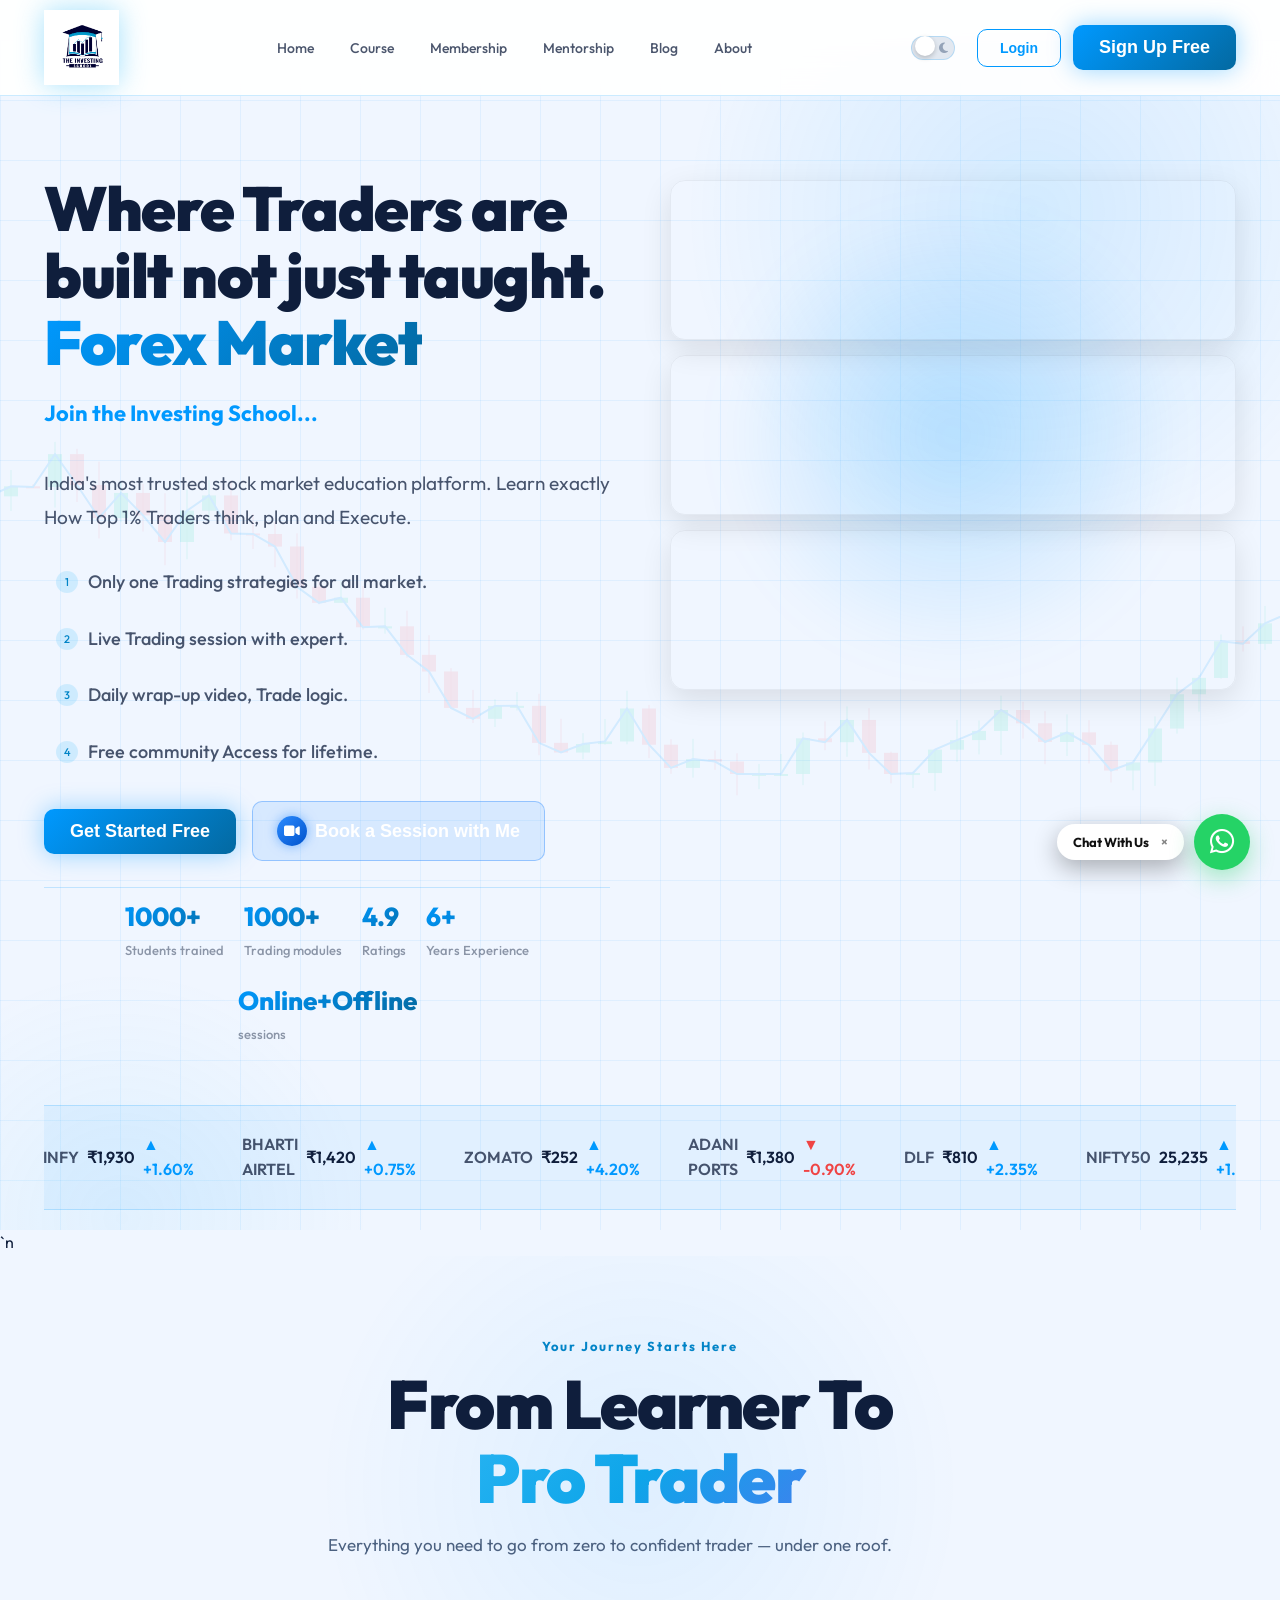
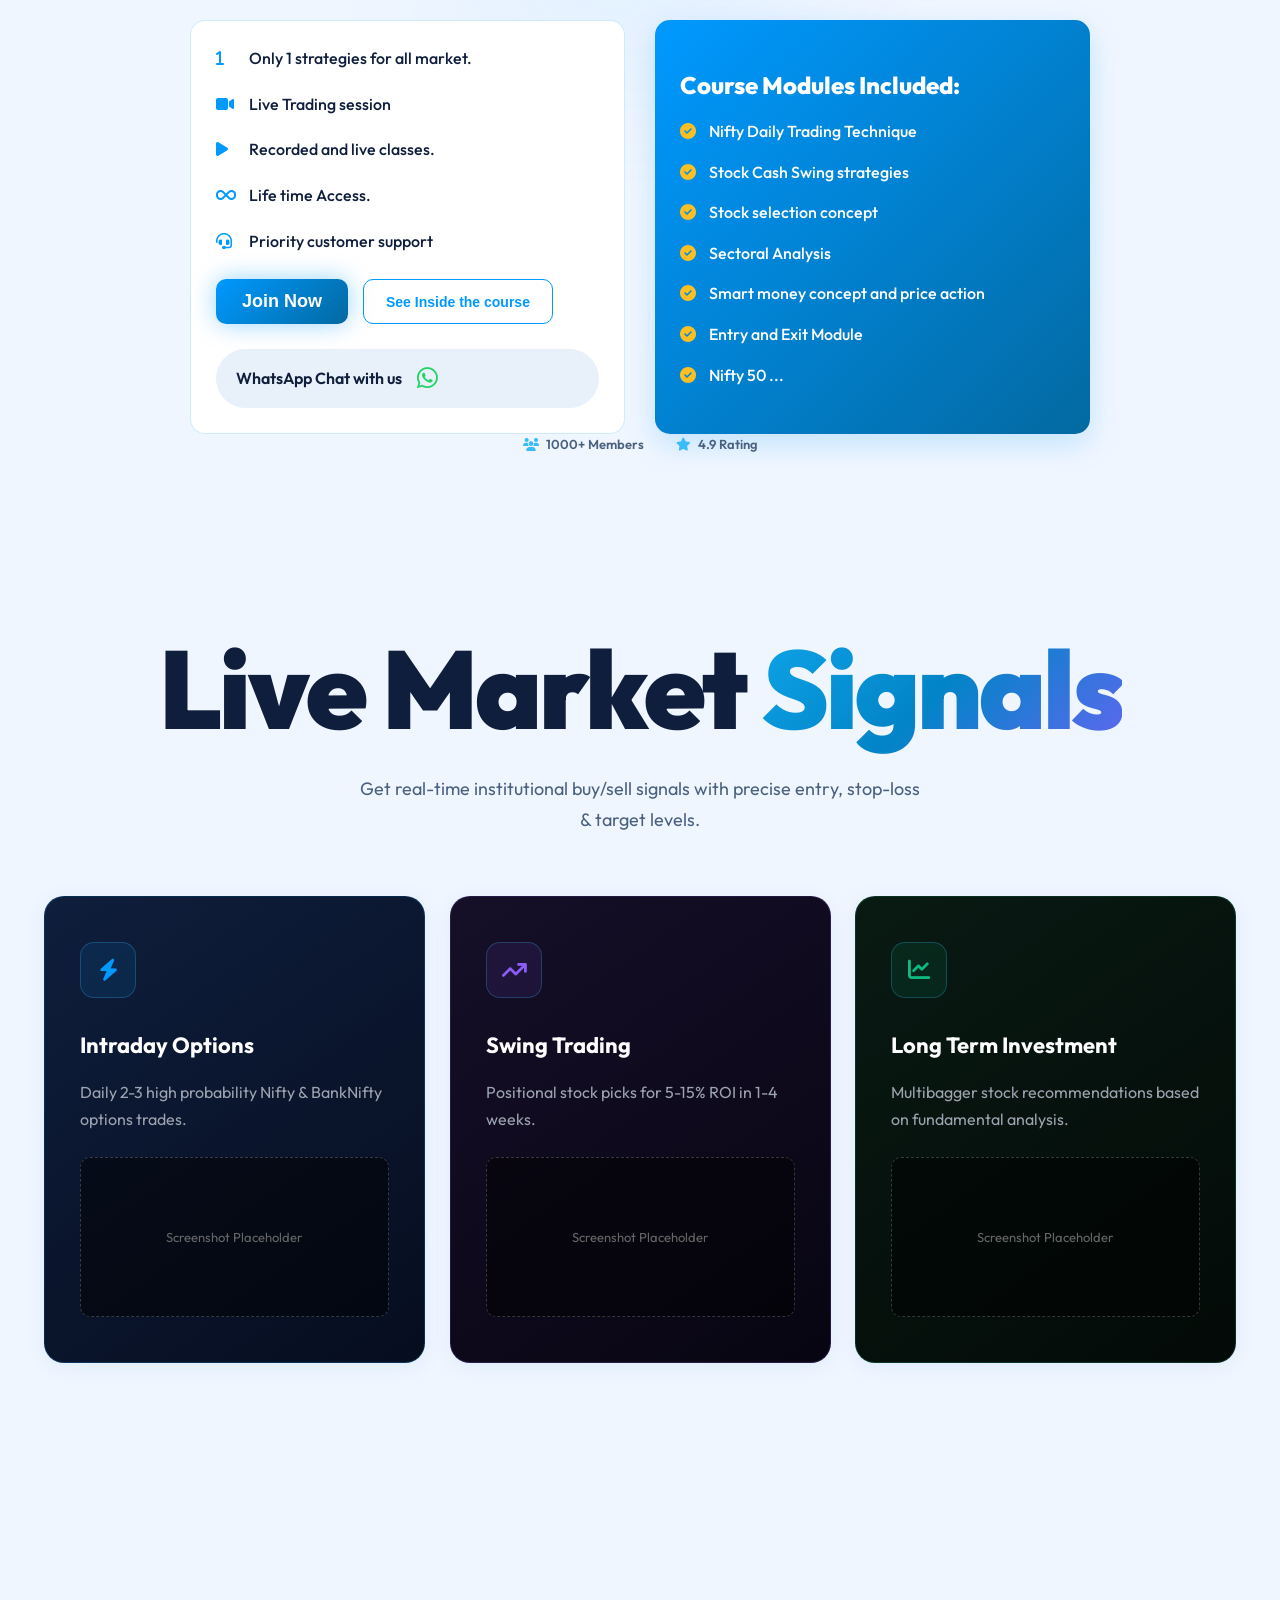
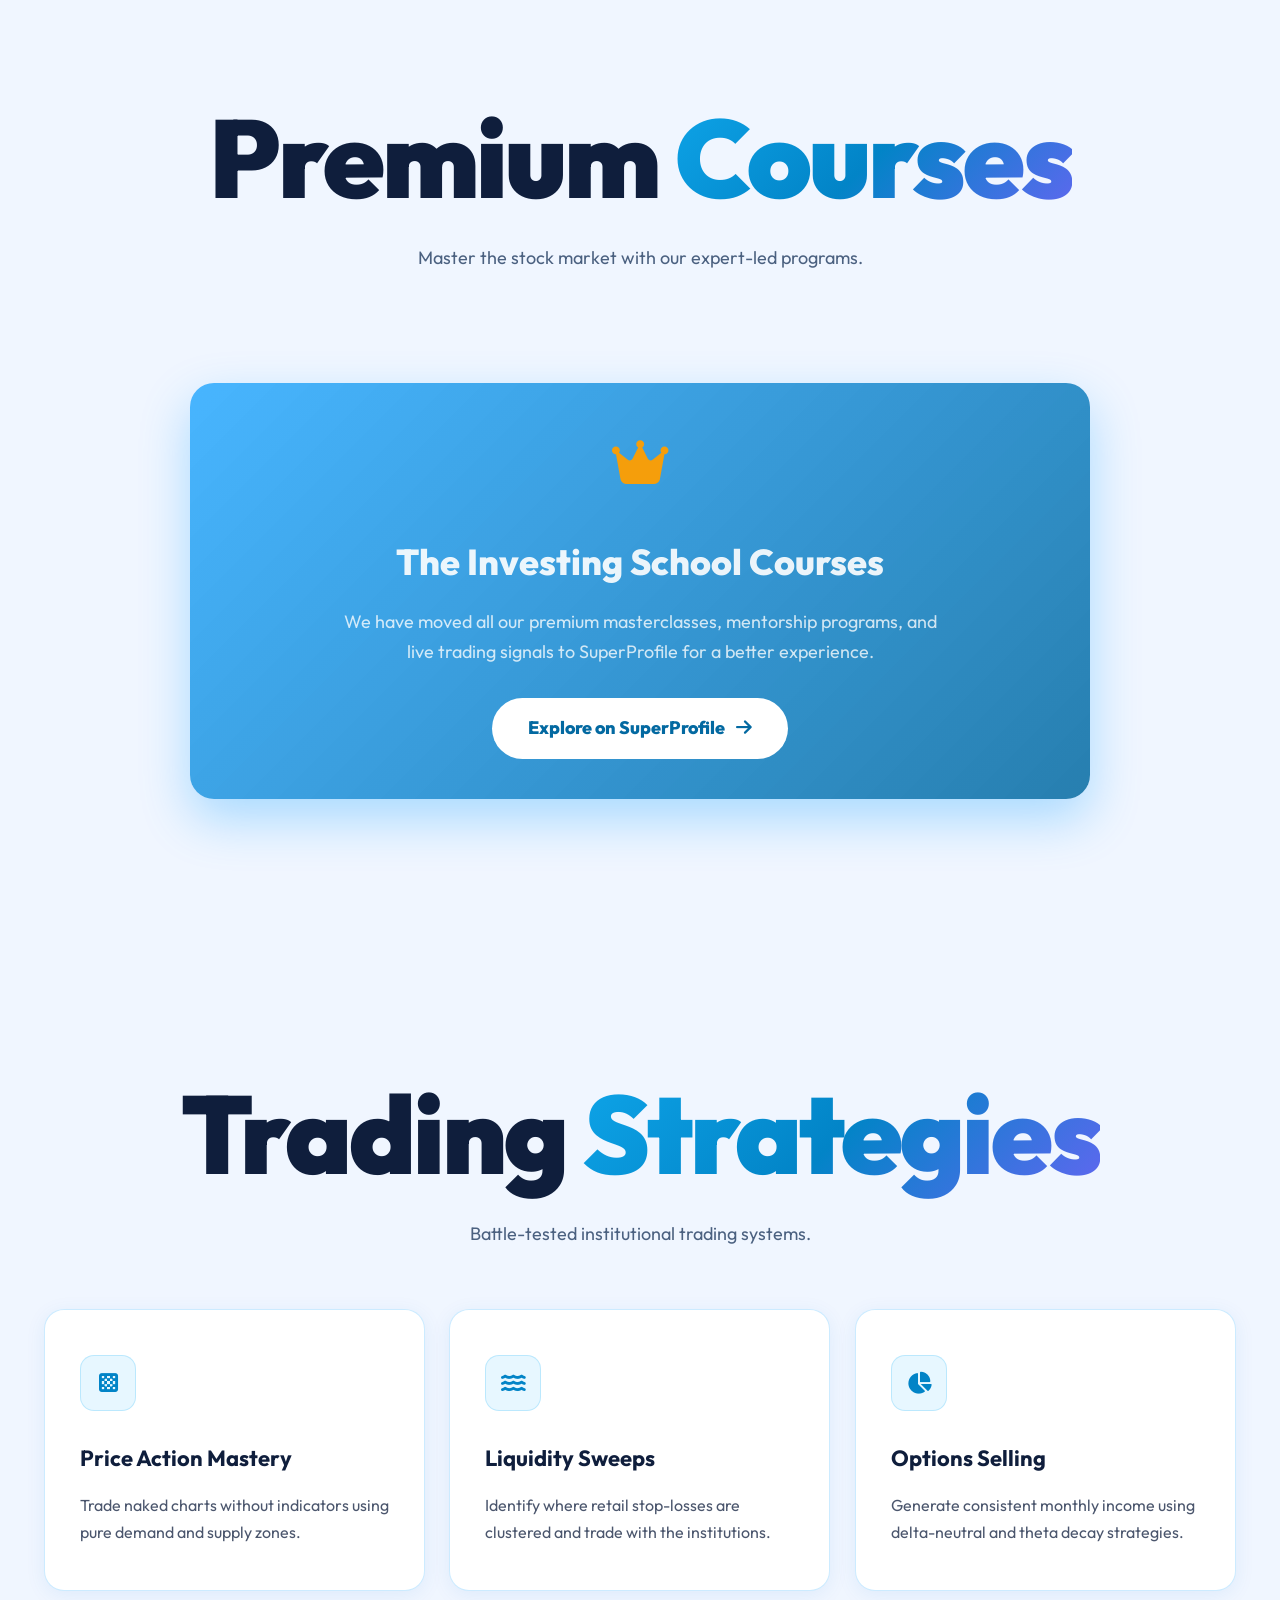
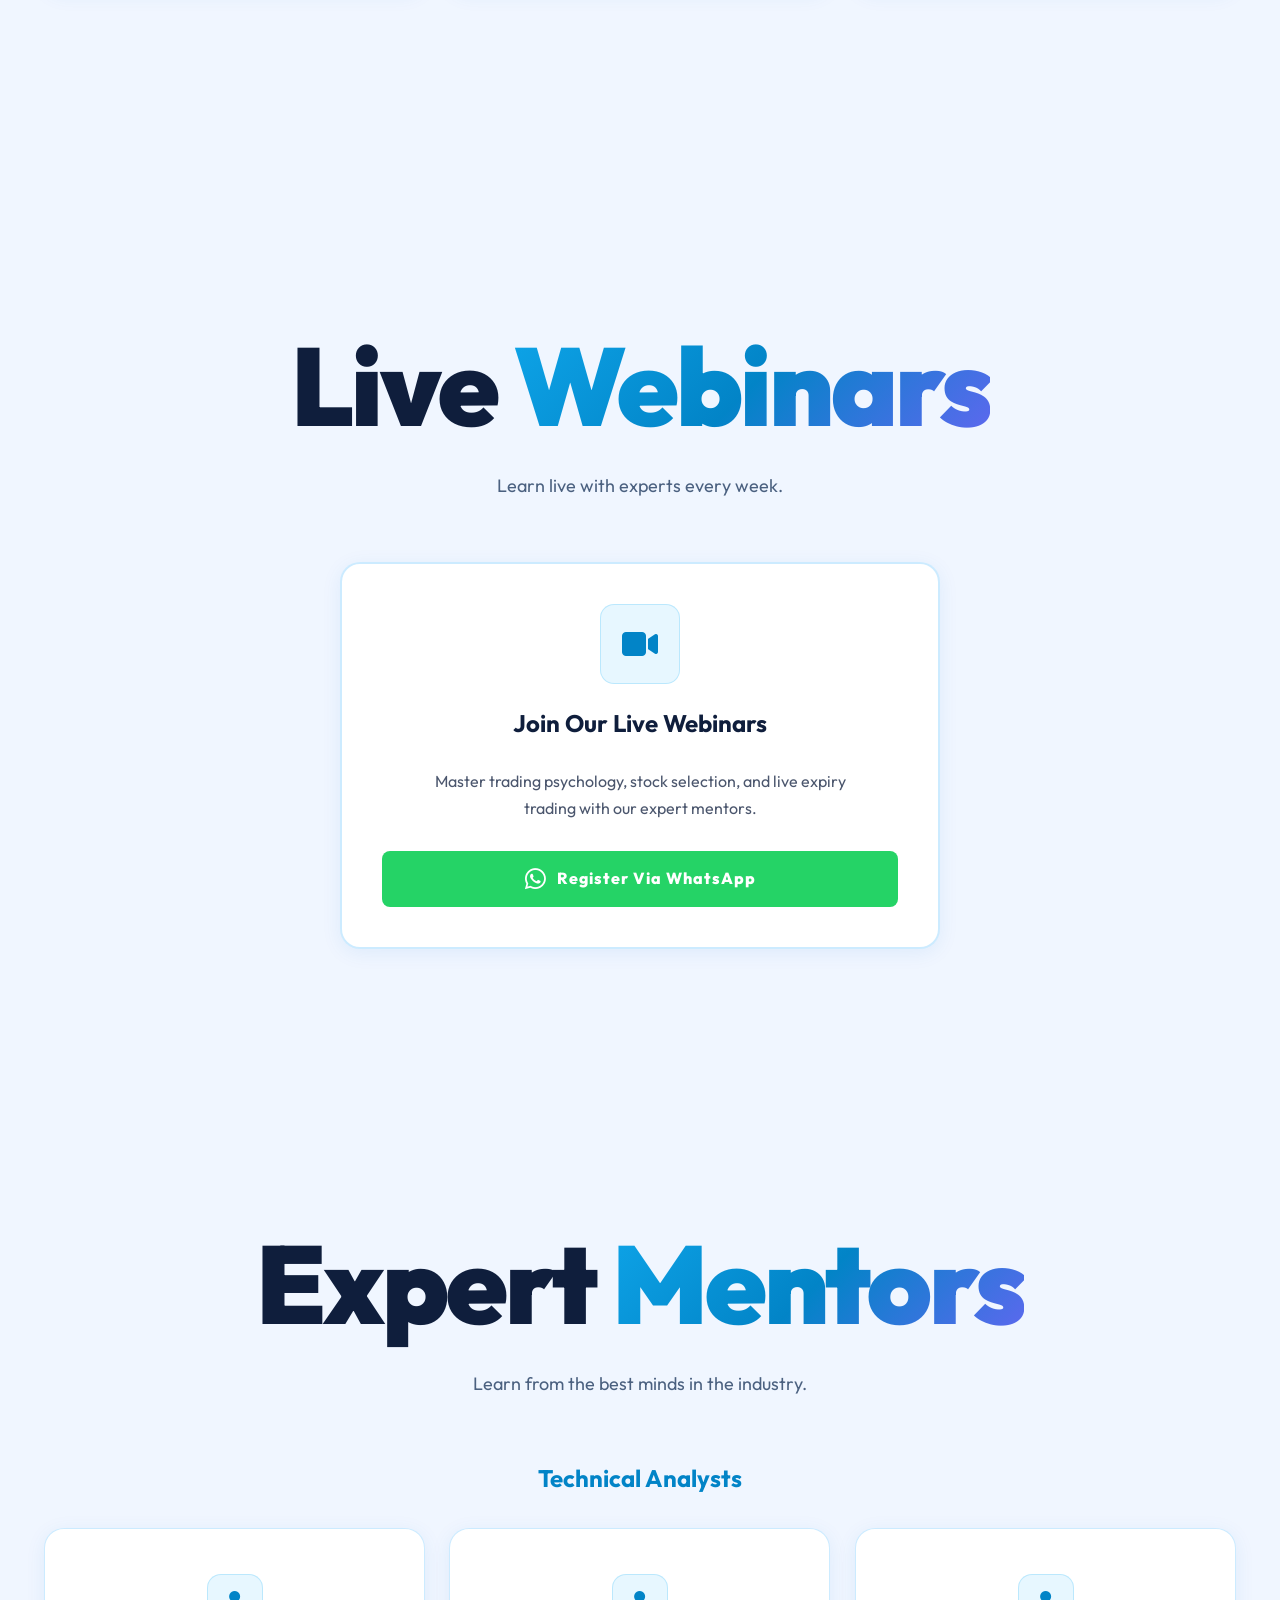
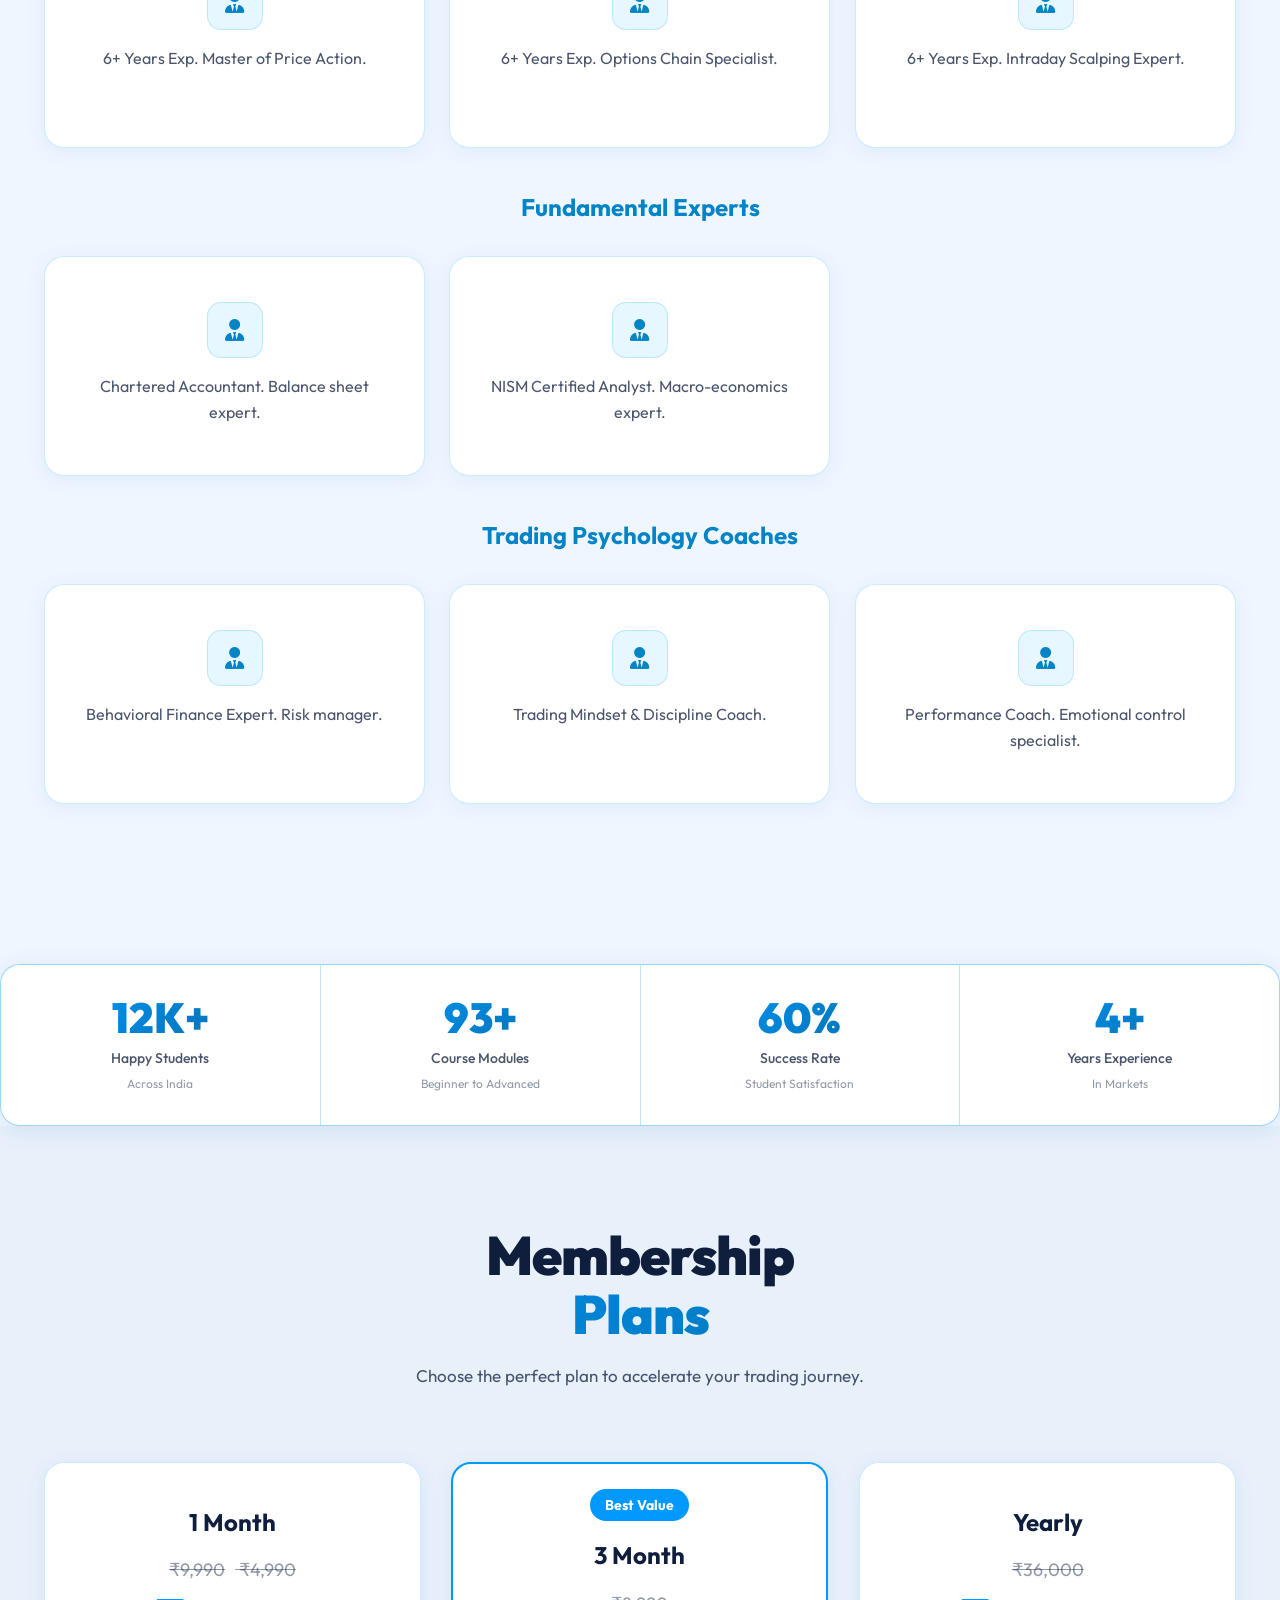
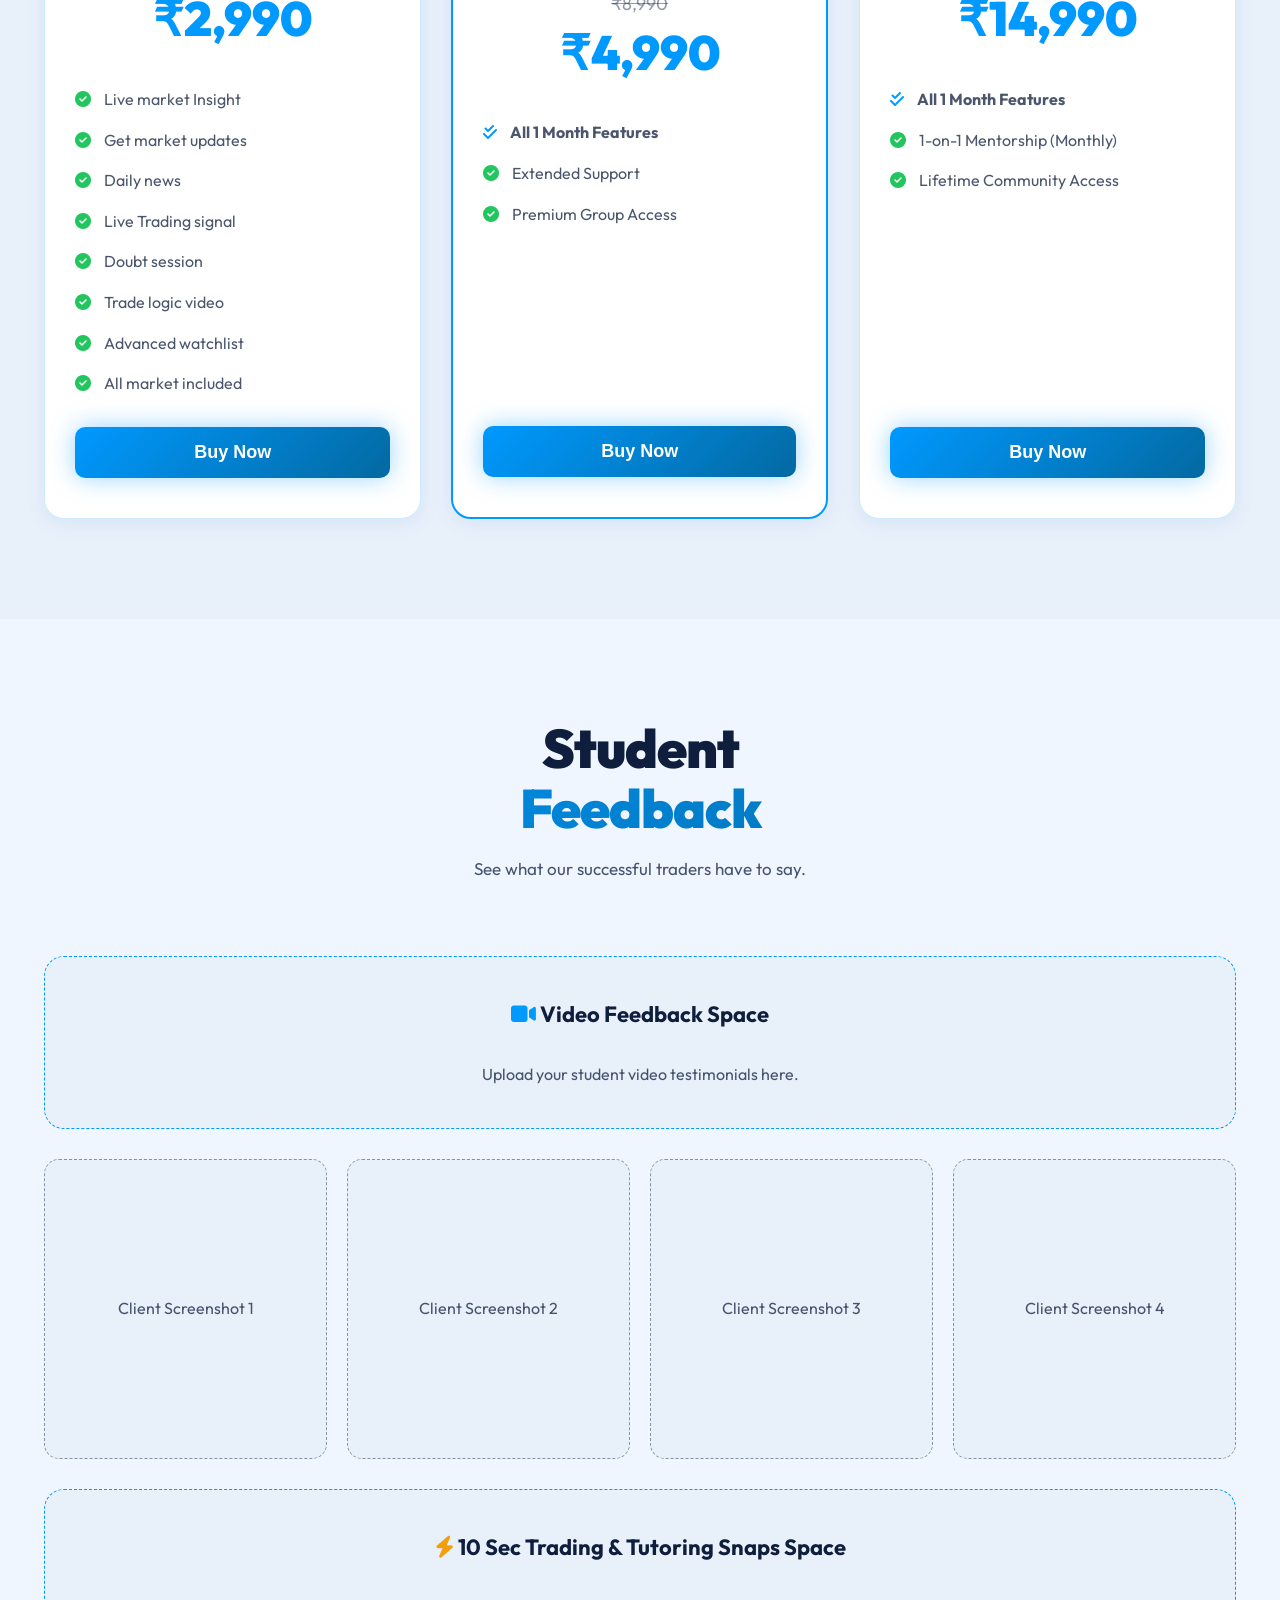
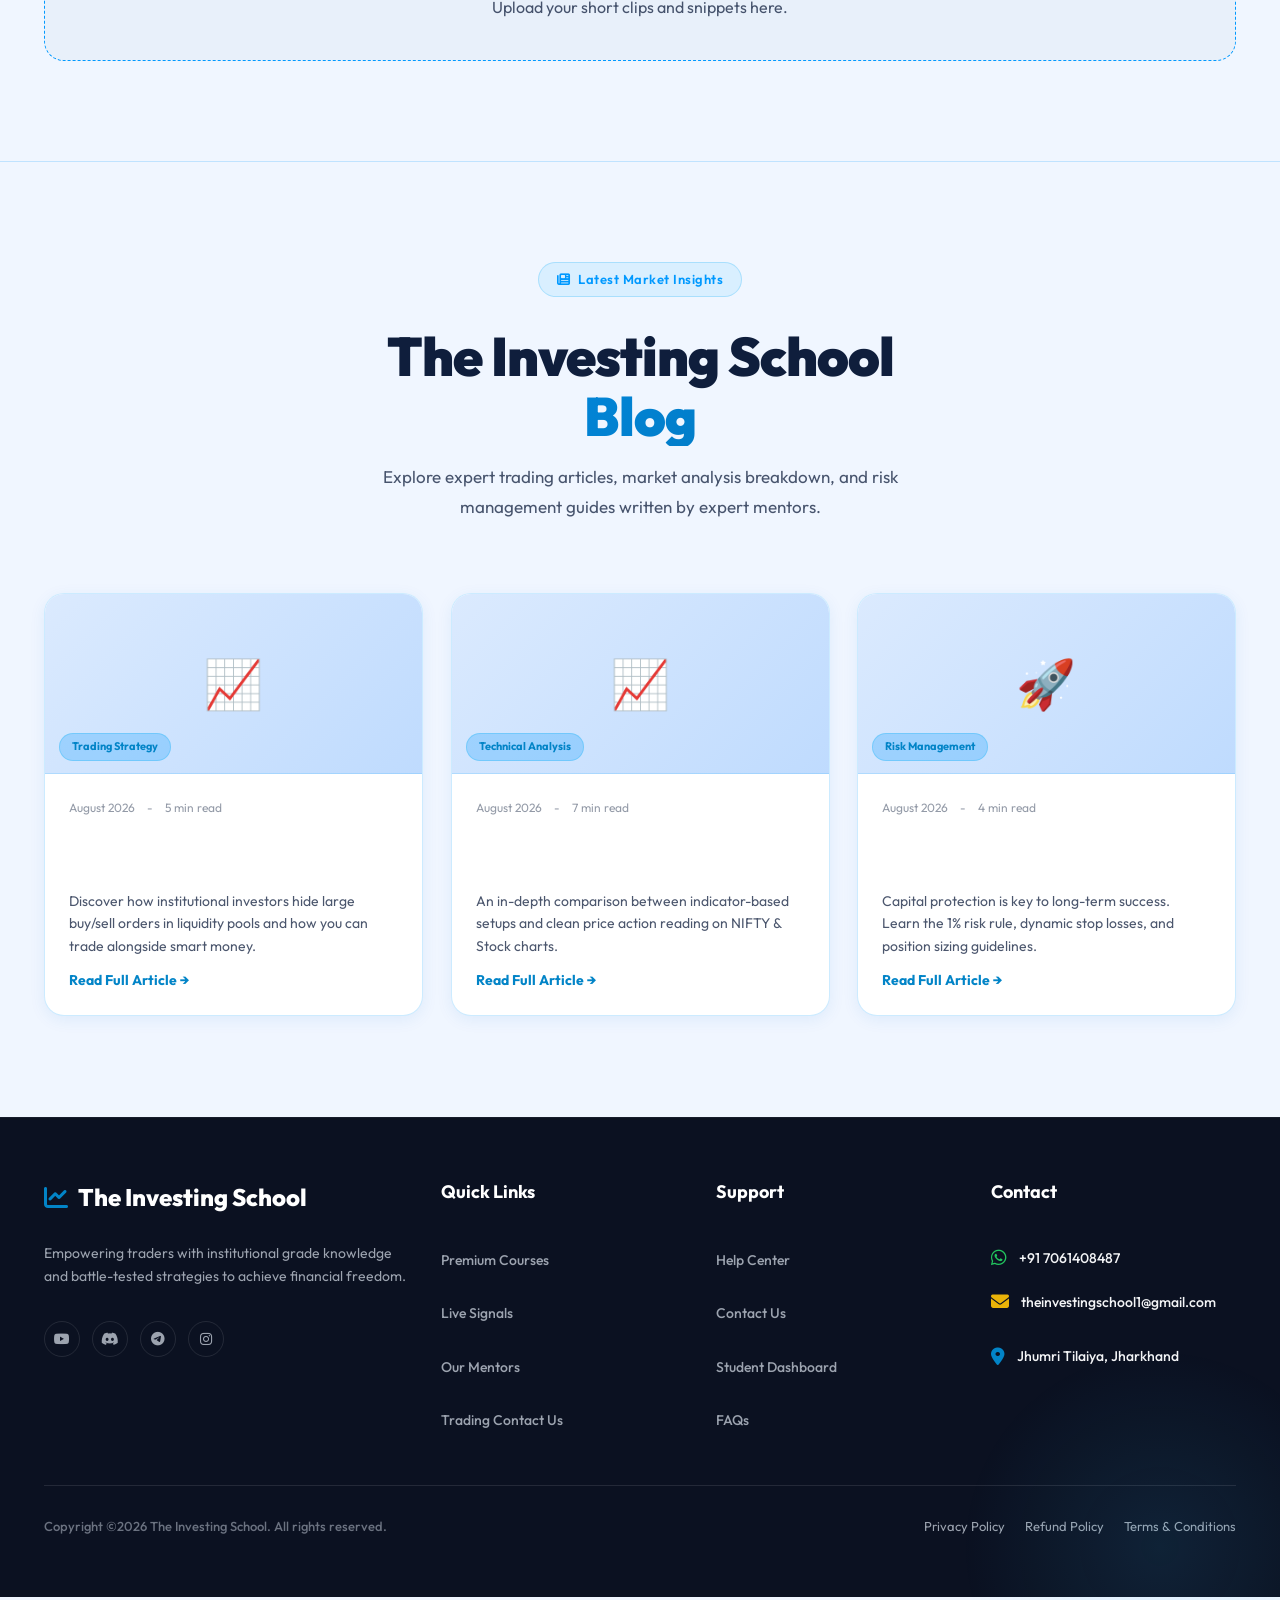
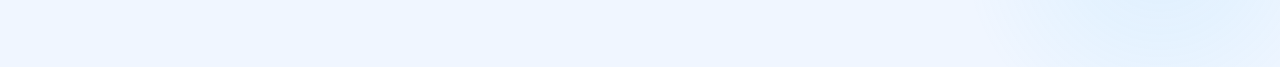
==== commit d4fac70a: "Update hero cycling words to Stock Market, Crypto Market, Forex Market" ====
--- a/index.html
+++ b/index.html
@@ -1,4 +1,4 @@
-﻿<!DOCTYPE html>
+<!DOCTYPE html>
 <html lang="en">
 <head>
   <meta charset="UTF-8" />
@@ -2237,7 +2237,7 @@
   });
 
   // === Word cycle ===
-  const words = ['Trader', 'Investor', 'Analyst', 'Winner'];
+  const words = ['Stock Market', 'Crypto Market', 'Forex Market'];
   let wi = 0;
   const cw = document.getElementById('cycle-word');
   if(cw) {
@@ -2591,7 +2591,55 @@
         if (savedTheme === 'dark') mobThemeCheckbox.checked = true;
         mobThemeCheckbox.addEventListener('change', (e) => updateTheme(e.target.checked));
     }
-</script>
+<!-- ===== ZOOM SESSION BOOKING MODAL ===== -->
+<div class="zoom-modal-overlay" id="zoom-booking-modal">
+  <div class="zoom-modal-card">
+    <button class="zoom-modal-close" onclick="closeZoomBookingModal()">&times;</button>
+    <div id="zoom-modal-body">
+      <div class="zoom-badge"><i class="fa-solid fa-video"></i> 1-ON-1 LIVE ZOOM SESSION</div>
+      <div class="zoom-modal-title">Book a Session with Me</div>
+      <div class="zoom-modal-sub">Schedule a private 1-on-1 Zoom call to review trading setups, price action logic, & risk management strategy.</div>
+      
+      <form id="zoom-booking-form" onsubmit="handleZoomSubmit(event)">
+        <div class="zoom-form-group">
+          <label><i class="fa-solid fa-user" style="color:var(--blue); margin-right:5px;"></i> Full Name</label>
+          <input type="text" class="zoom-form-input" placeholder="Enter your full name" required />
+        </div>
+        <div class="zoom-form-group">
+          <label><i class="fa-brands fa-whatsapp" style="color:#22c55e; margin-right:5px;"></i> WhatsApp / Mobile Number</label>
+          <input type="tel" class="zoom-form-input" placeholder="+91 98765 43210" required />
+        </div>
+        <div class="zoom-form-group">
+          <label><i class="fa-solid fa-envelope" style="color:var(--blue); margin-right:5px;"></i> Email Address</label>
+          <input type="email" class="zoom-form-input" placeholder="you@example.com" required />
+        </div>
+        <div class="zoom-form-group">
+          <label><i class="fa-solid fa-calendar-days" style="color:var(--gold); margin-right:5px;"></i> Preferred Date & Time Slot</label>
+          <select class="zoom-form-select" required>
+            <option value="">Select a Slot</option>
+            <option value="Tomorrow 4:00 PM">Tomorrow at 4:00 PM IST</option>
+            <option value="Tomorrow 7:30 PM">Tomorrow at 7:30 PM IST</option>
+            <option value="Saturday 11:00 AM">Saturday Special (11:00 AM IST)</option>
+            <option value="Sunday 5:00 PM">Sunday Wrap-up (5:00 PM IST)</option>
+          </select>
+        </div>
+        <div class="zoom-form-group">
+          <label><i class="fa-solid fa-graduation-cap" style="color:#a78bfa; margin-right:5px;"></i> Session Focus Topic</label>
+          <select class="zoom-form-select">
+            <option value="Price Action & SMC">Price Action & Smart Money Concepts</option>
+            <option value="Options Buying Strategy">Options Buying & Risk Management</option>
+            <option value="1-on-1 Portfolio & Mentorship">1-on-1 Portfolio & Mentorship Review</option>
+            <option value="Live Market Execution">Live Market Setup & Q&A</option>
+          </select>
+        </div>
+        <button type="submit" class="btn-zoom-submit">
+          <i class="fa-solid fa-video"></i> Confirm Booking & Get Zoom Link
+        </button>
+      </form>
+    </div>
+  </div>
+</div>
+
   <script src="js/extras.js"></script>
 </body>
 </html>
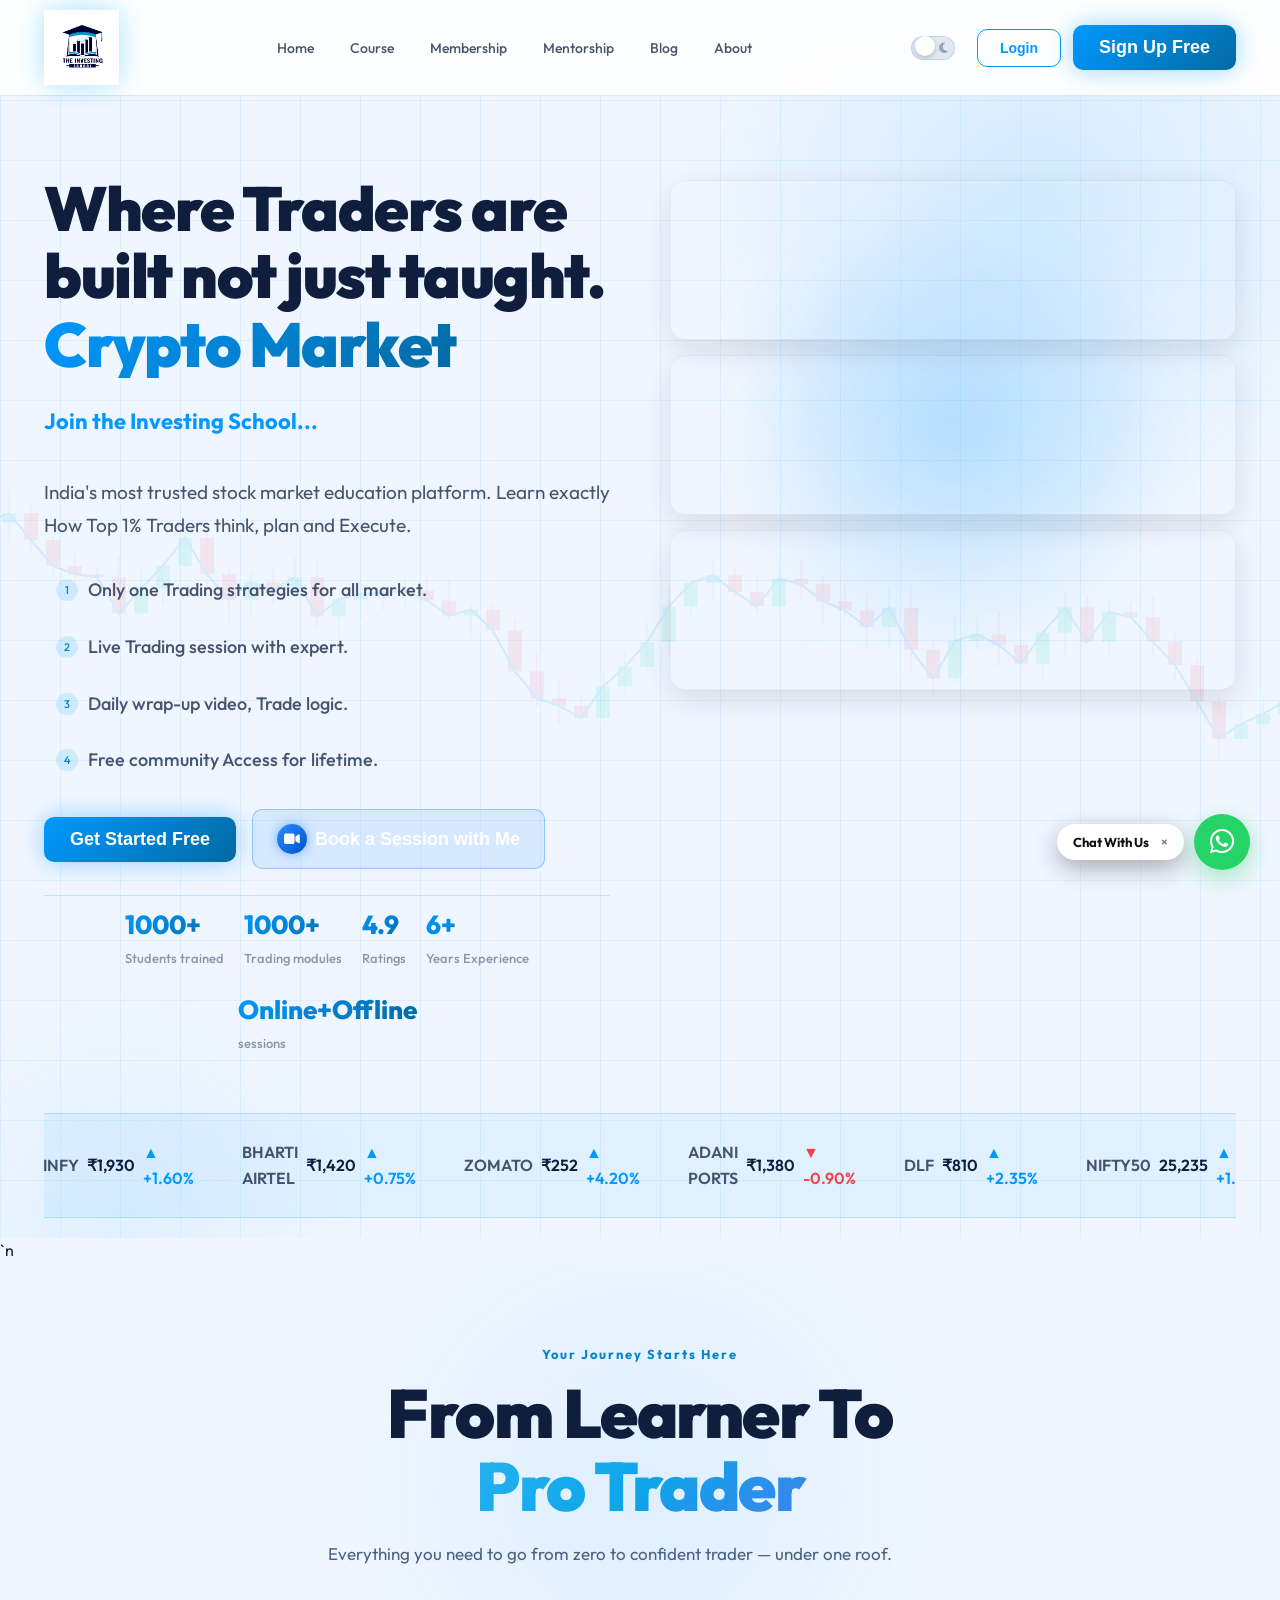
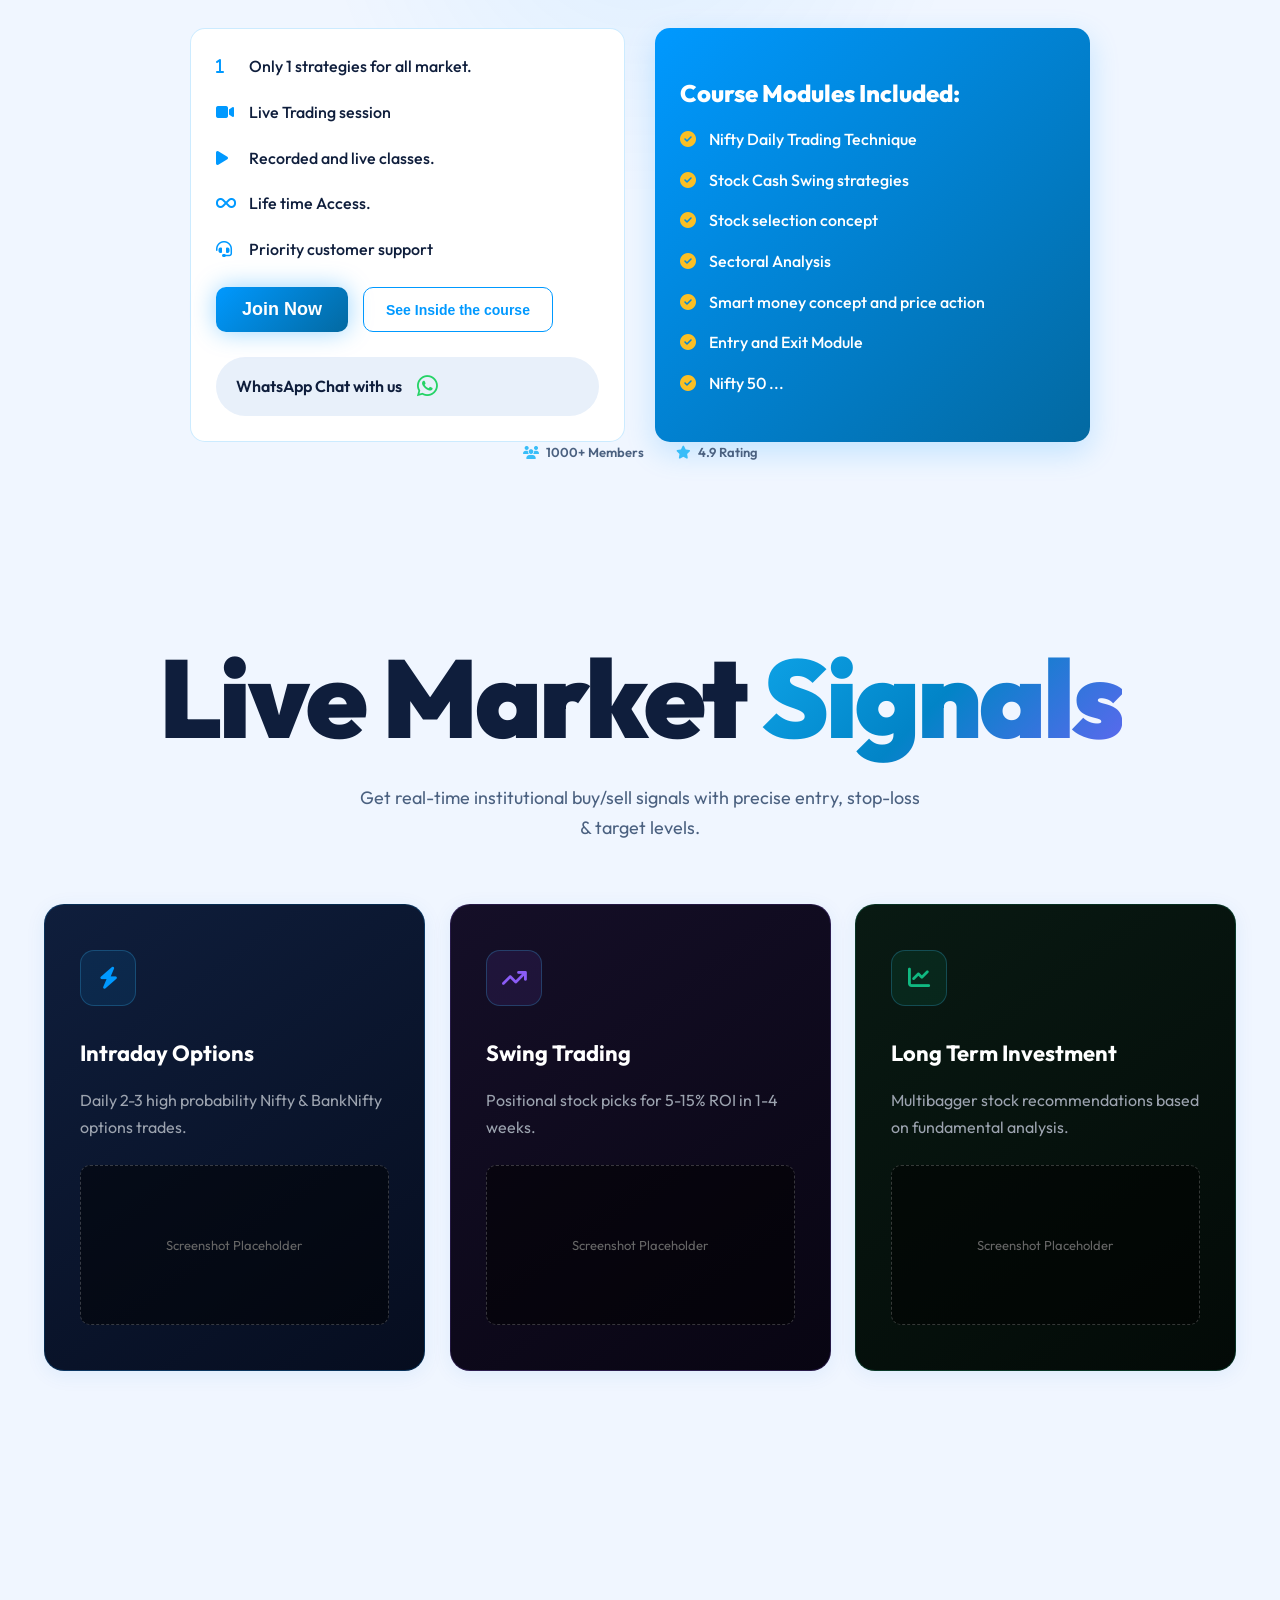
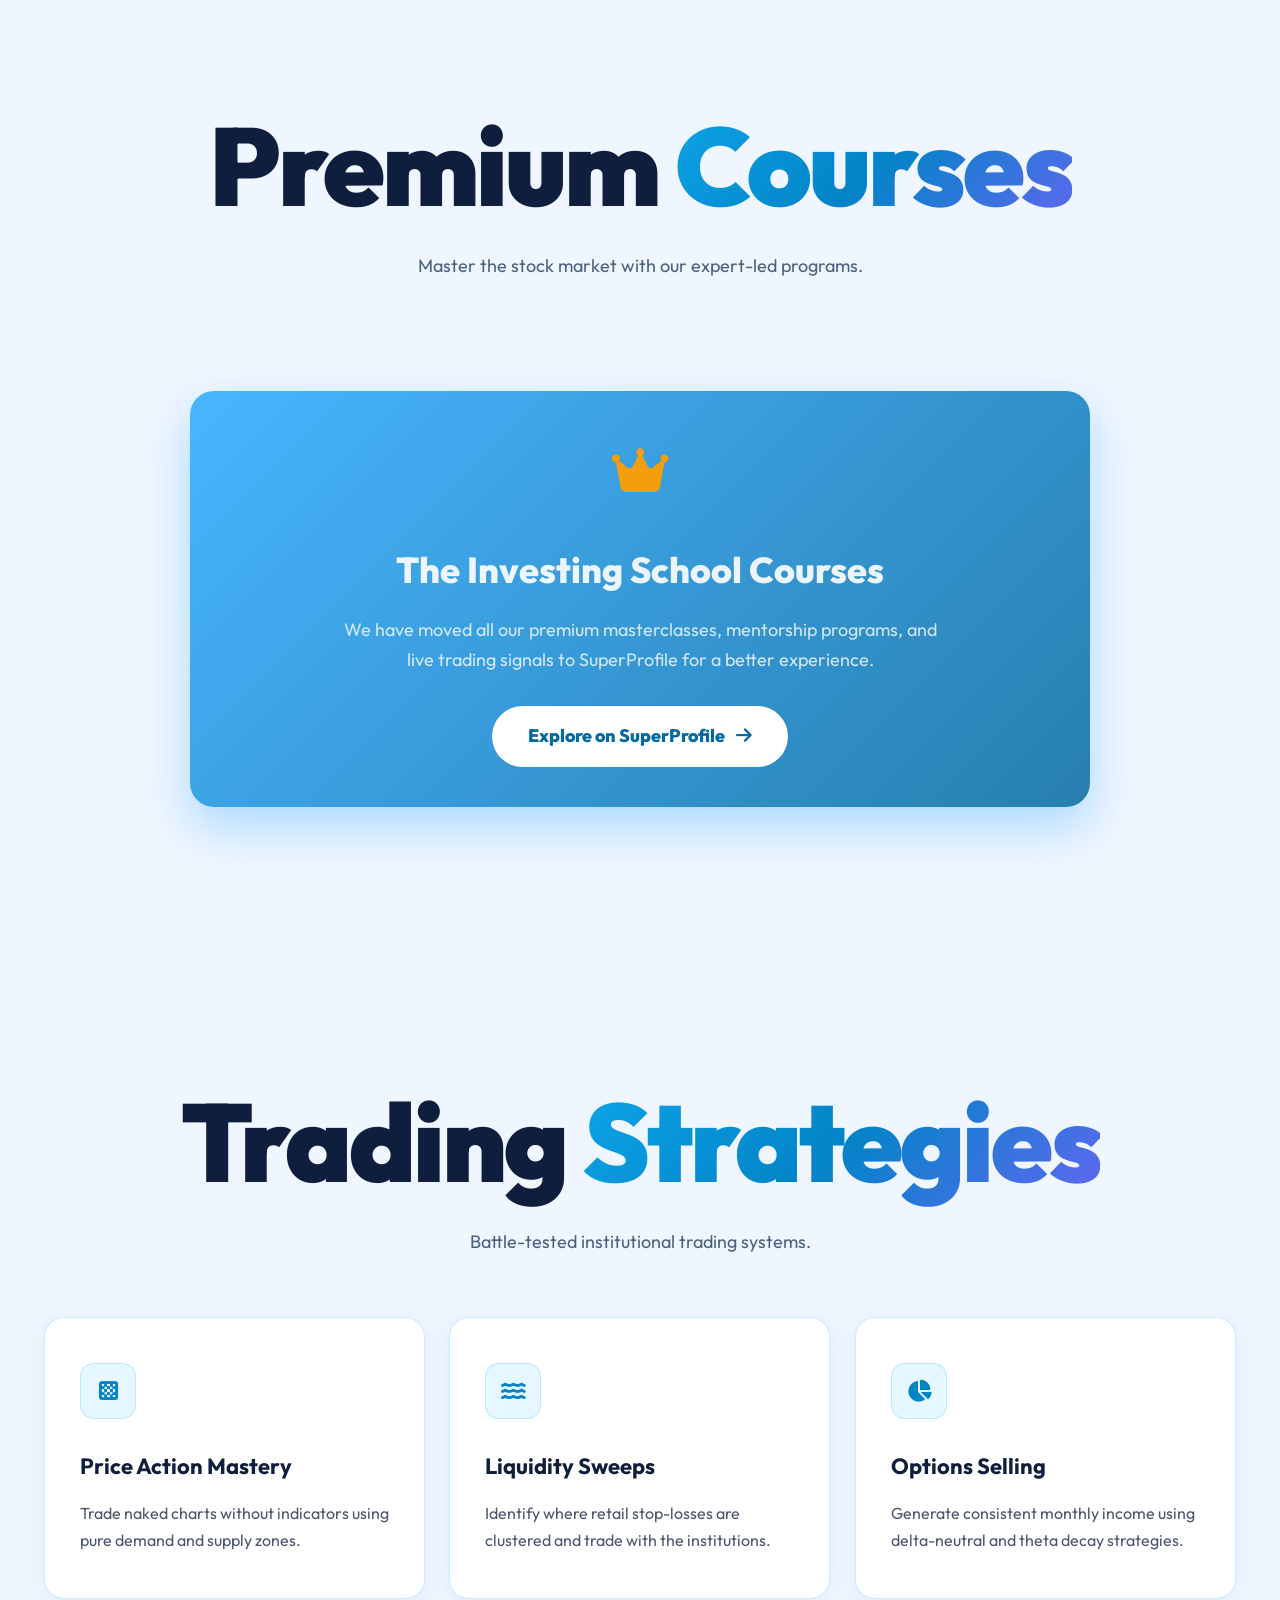
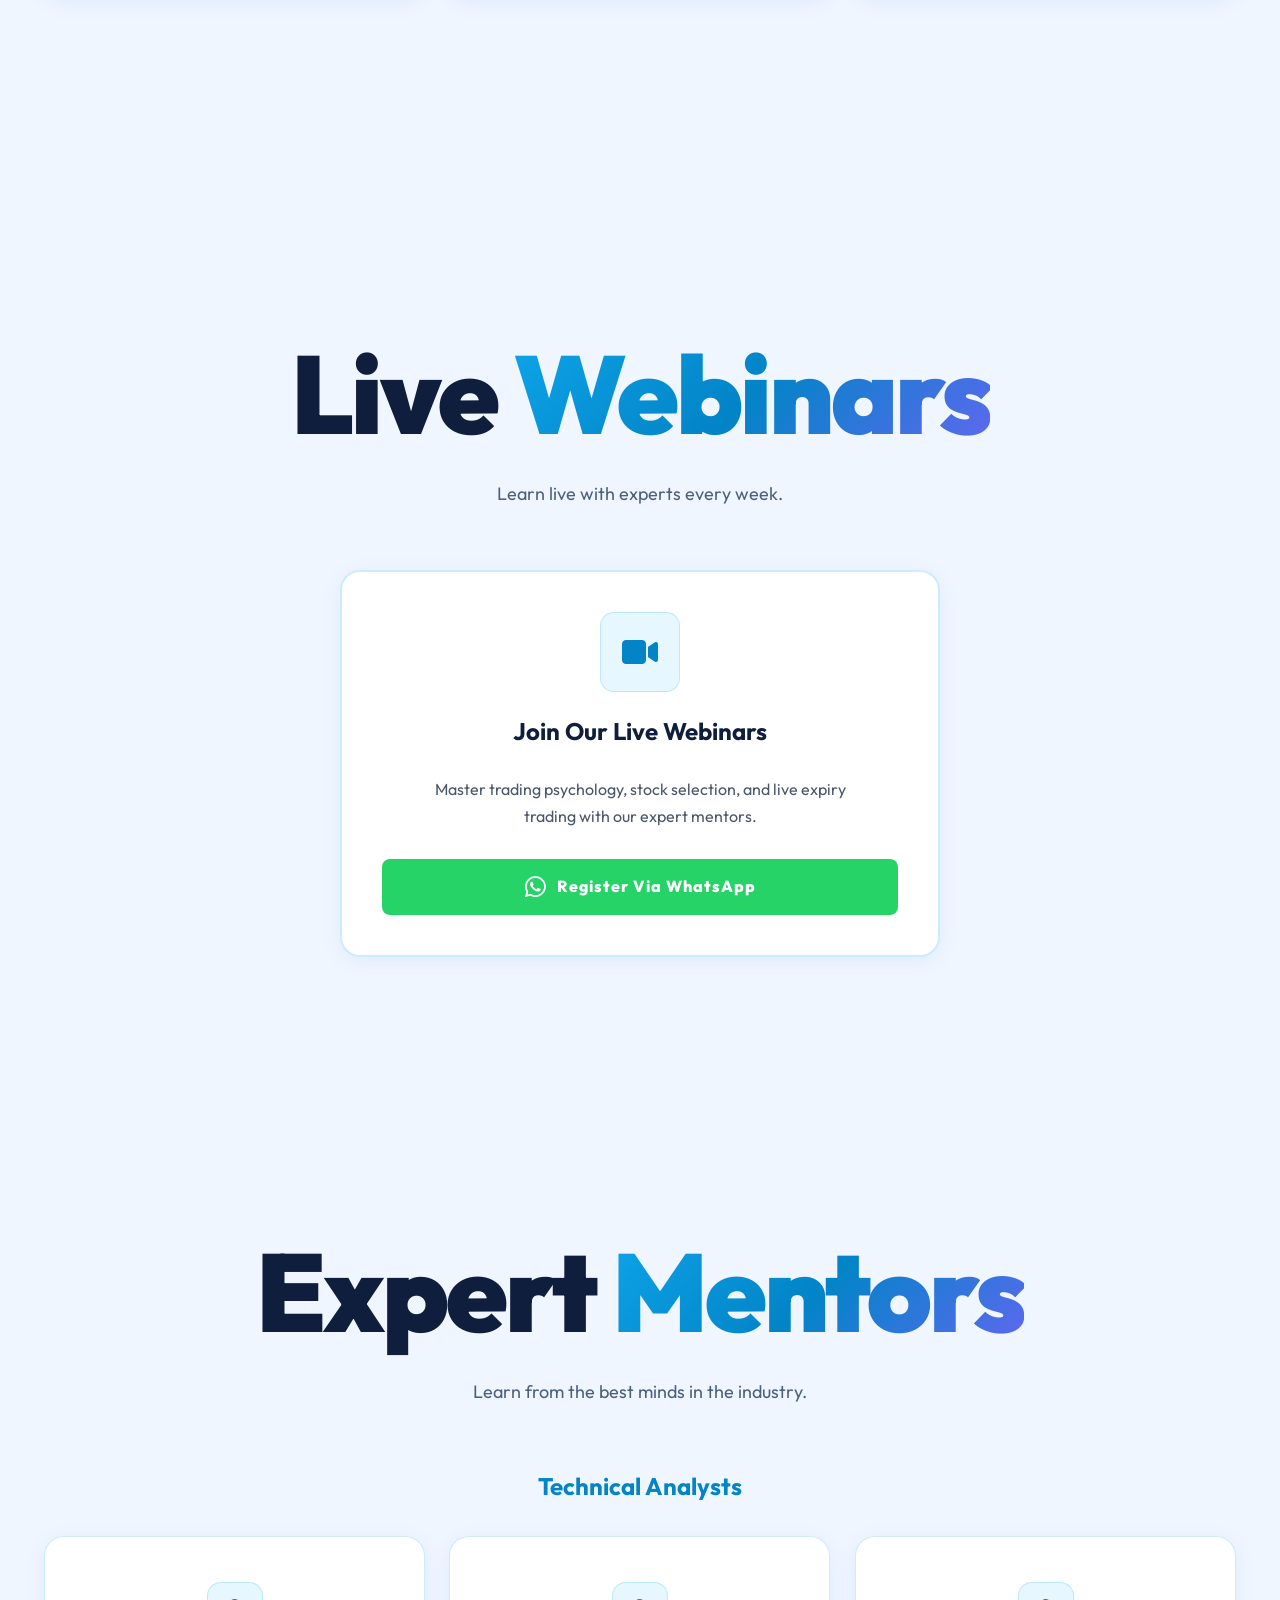
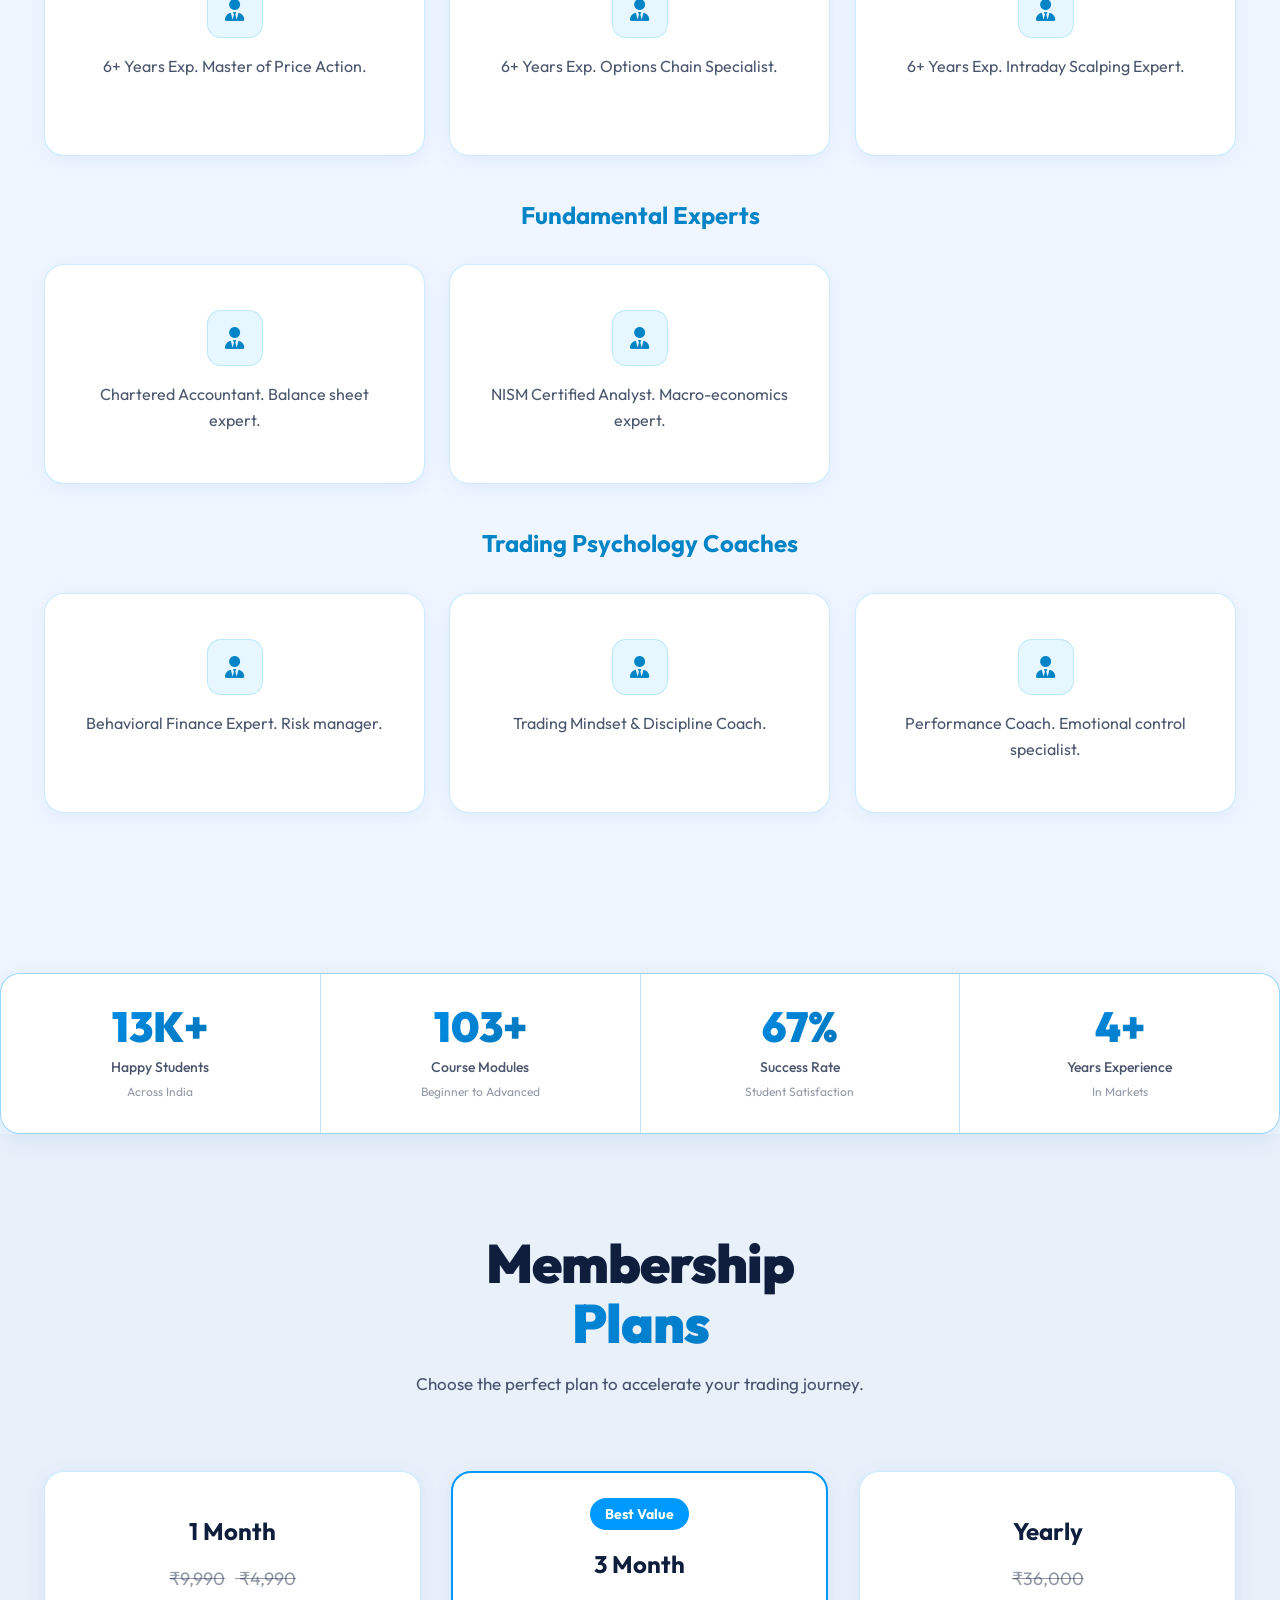
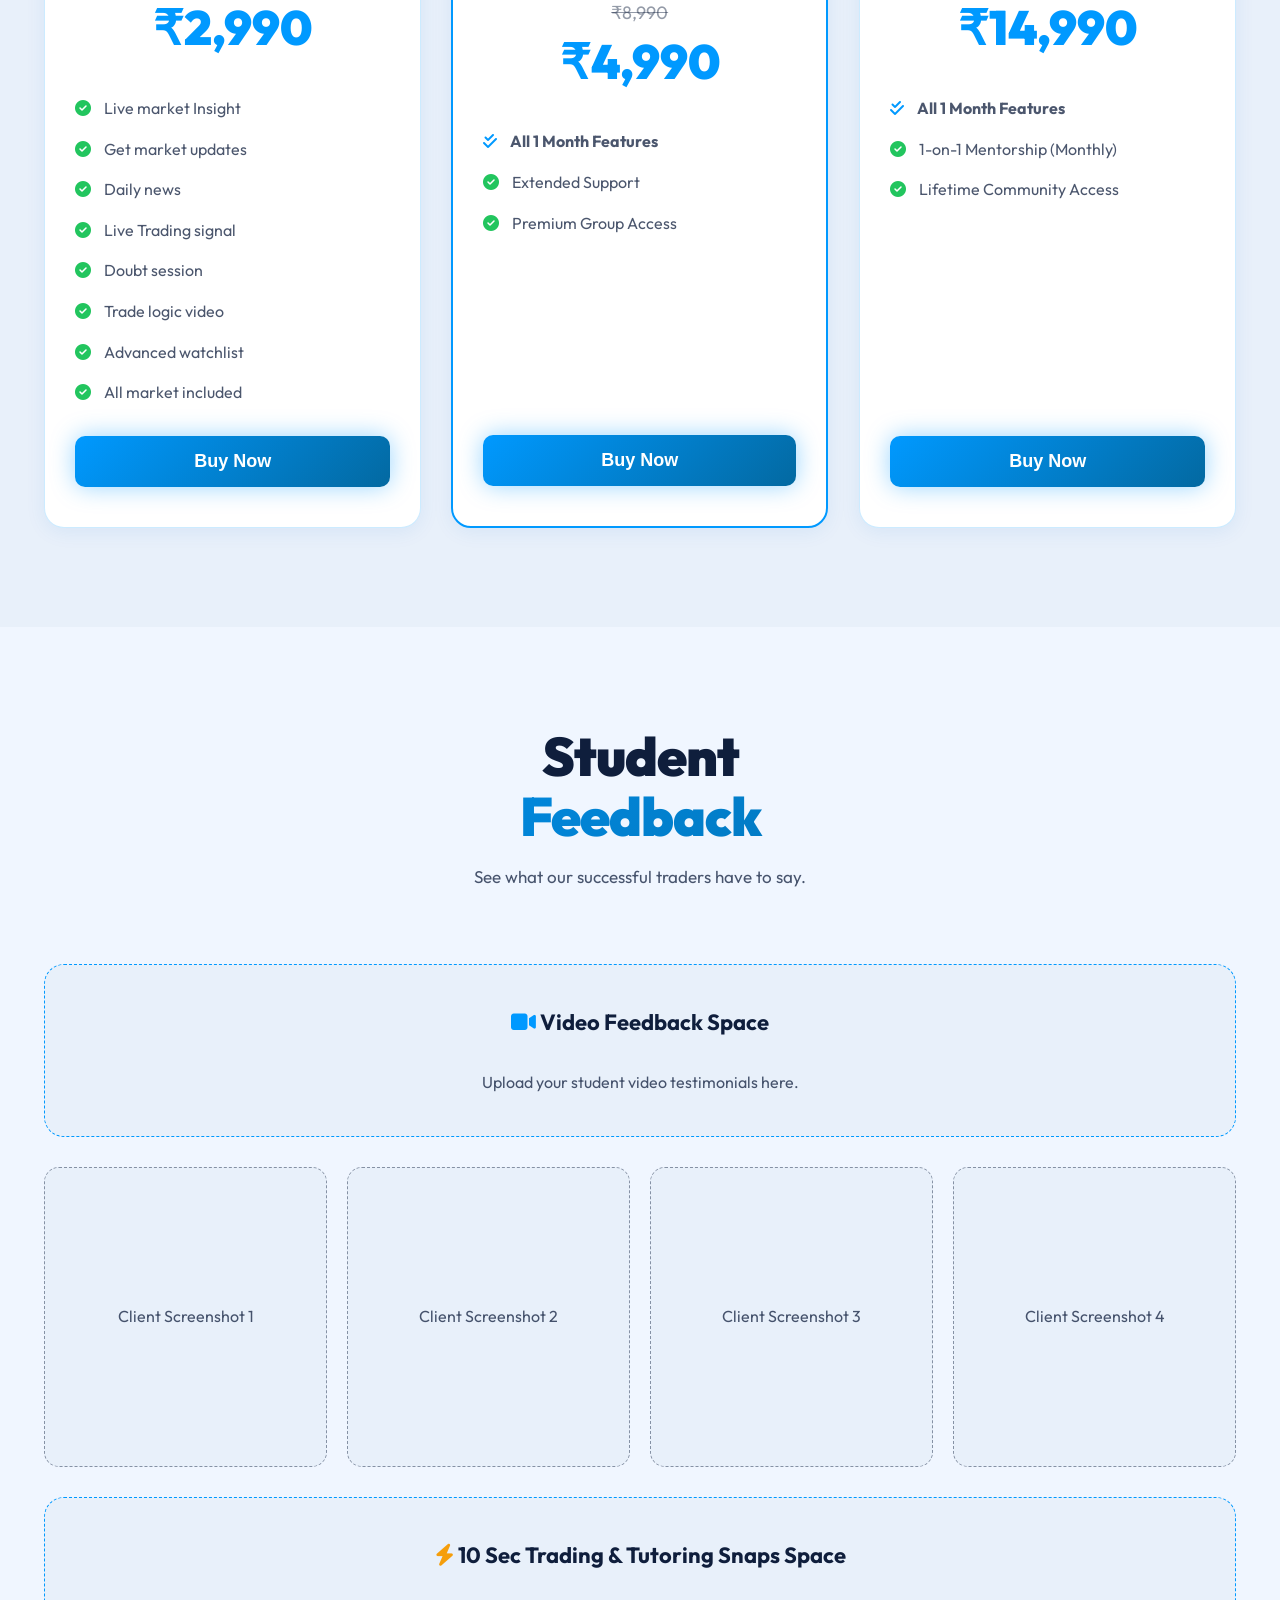
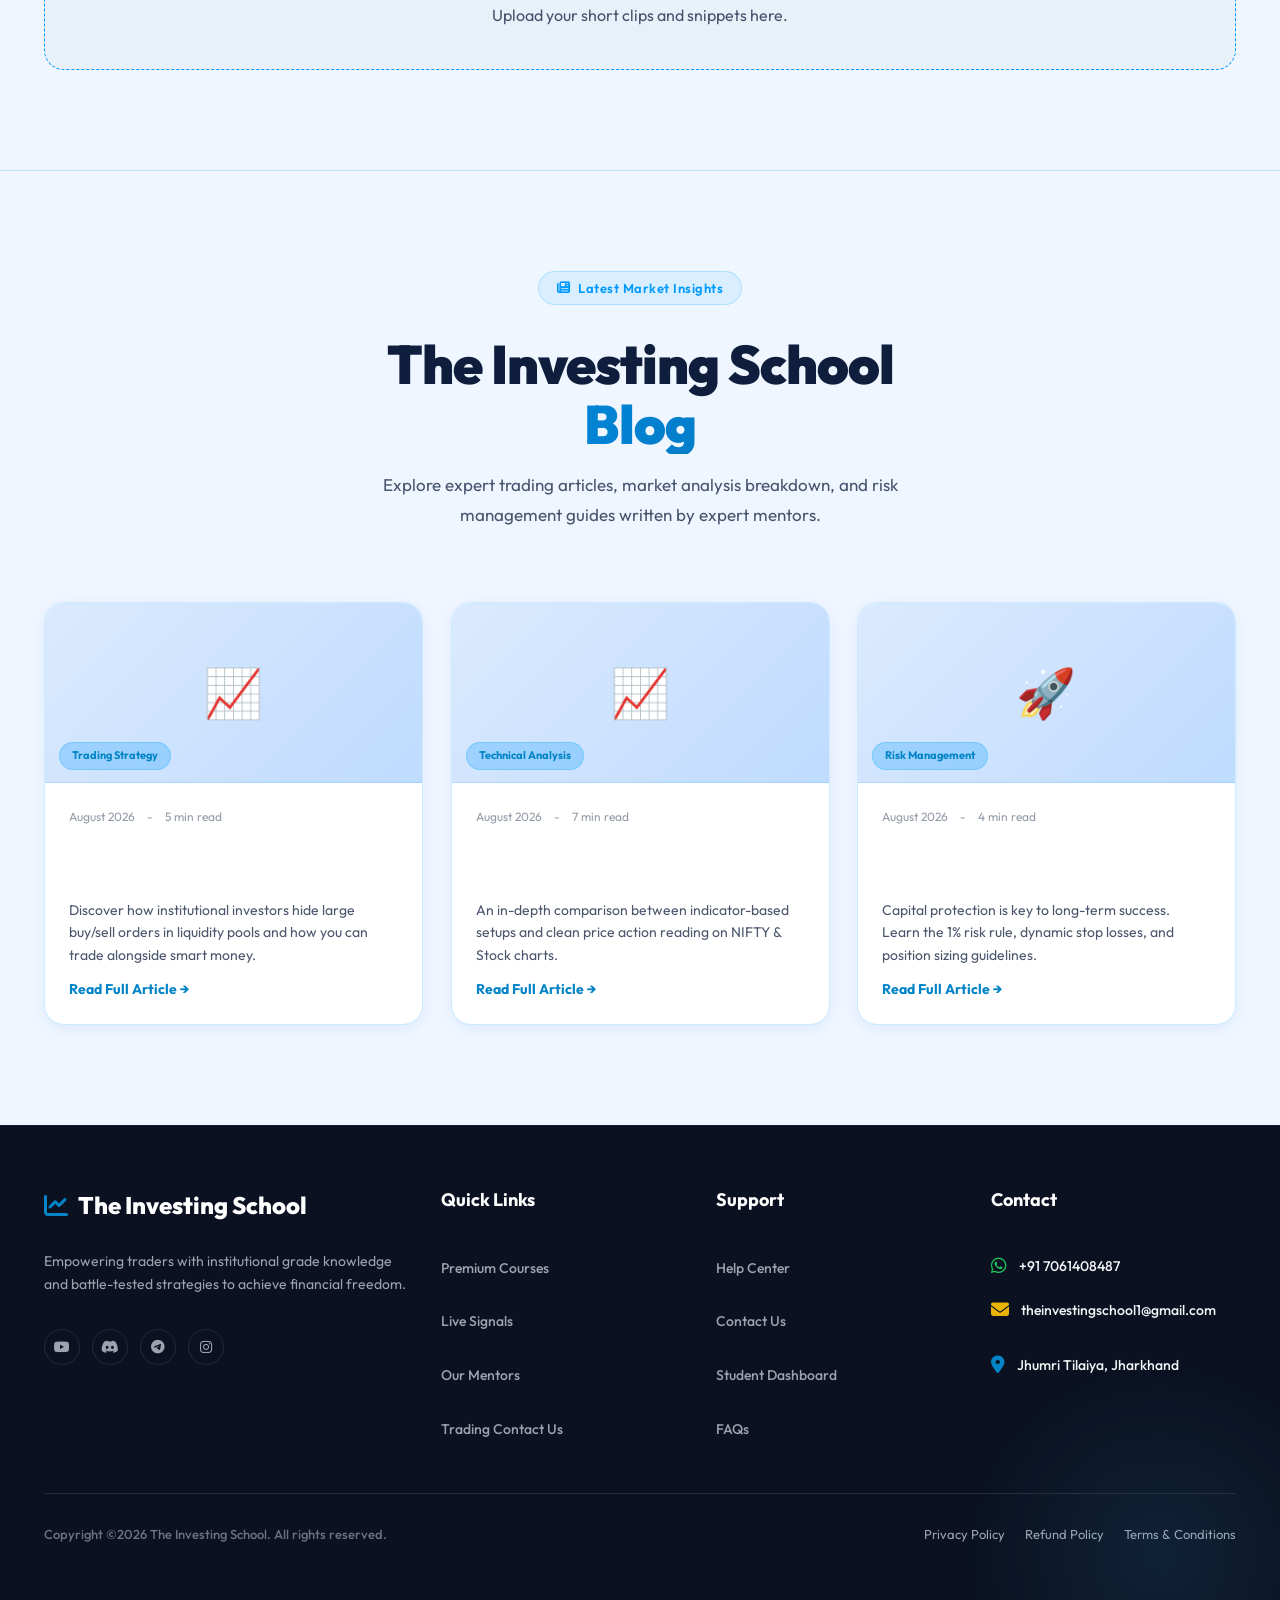
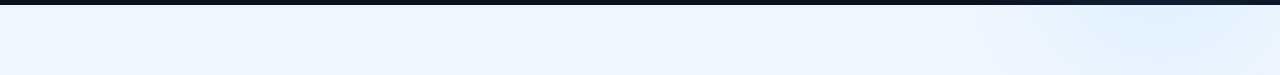
==== commit 0db36b6a: "Fix cycling word height clipping and smooth animation for Stock Market, Crypto Market, Forex Market" ====
--- a/index.html
+++ b/index.html
@@ -2241,18 +2241,20 @@
   let wi = 0;
   const cw = document.getElementById('cycle-word');
   if(cw) {
-    cw.style.transition = 'all 0.4s ease';
+    cw.textContent = words[0];
     setInterval(() => {
-      cw.style.opacity = '0'; cw.style.transform = 'translateY(-18px)';
+      cw.style.opacity = '0';
+      cw.style.transform = 'translateY(-15px)';
       setTimeout(() => {
-        wi = (wi + 1) % words.length; cw.textContent = words[wi];
-        cw.style.transition = 'none'; cw.style.opacity = '0'; cw.style.transform = 'translateY(18px)';
-        requestAnimationFrame(() => requestAnimationFrame(() => {
-          cw.style.transition = 'all 0.4s ease';
-          cw.style.opacity = '1'; cw.style.transform = 'translateY(0)';
-        }));
-      }, 350);
-    }, 2500);
+        wi = (wi + 1) % words.length;
+        cw.textContent = words[wi];
+        cw.style.transform = 'translateY(15px)';
+        setTimeout(() => {
+          cw.style.opacity = '1';
+          cw.style.transform = 'translateY(0)';
+        }, 50);
+      }, 300);
+    }, 2800);
   }
 
   // === Scroll reveal ===
--- a/css/extras.css
+++ b/css/extras.css
@@ -364,3 +364,29 @@
   transform: scale(1.18) rotate(10deg);
 }
 
+/* ============================================================ */
+/* === HERO CYCLING WORD VISIBILITY & WRAPPER FIX           === */
+/* ============================================================ */
+.hero-h1 .cycle-wrap {
+  display: inline-block !important;
+  overflow: visible !important;
+  vertical-align: middle !important;
+  white-space: nowrap !important;
+  min-height: 1.25em !important;
+  height: auto !important;
+}
+
+#cycle-word {
+  display: inline-block !important;
+  white-space: nowrap !important;
+  transition: opacity 0.35s ease, transform 0.35s ease !important;
+  background: linear-gradient(135deg, var(--blue), var(--blue-d)) !important;
+  -webkit-background-clip: text !important;
+  -webkit-text-fill-color: transparent !important;
+  background-clip: text !important;
+  color: var(--blue) !important;
+  padding-right: 6px;
+  opacity: 1 !important;
+}
+
+
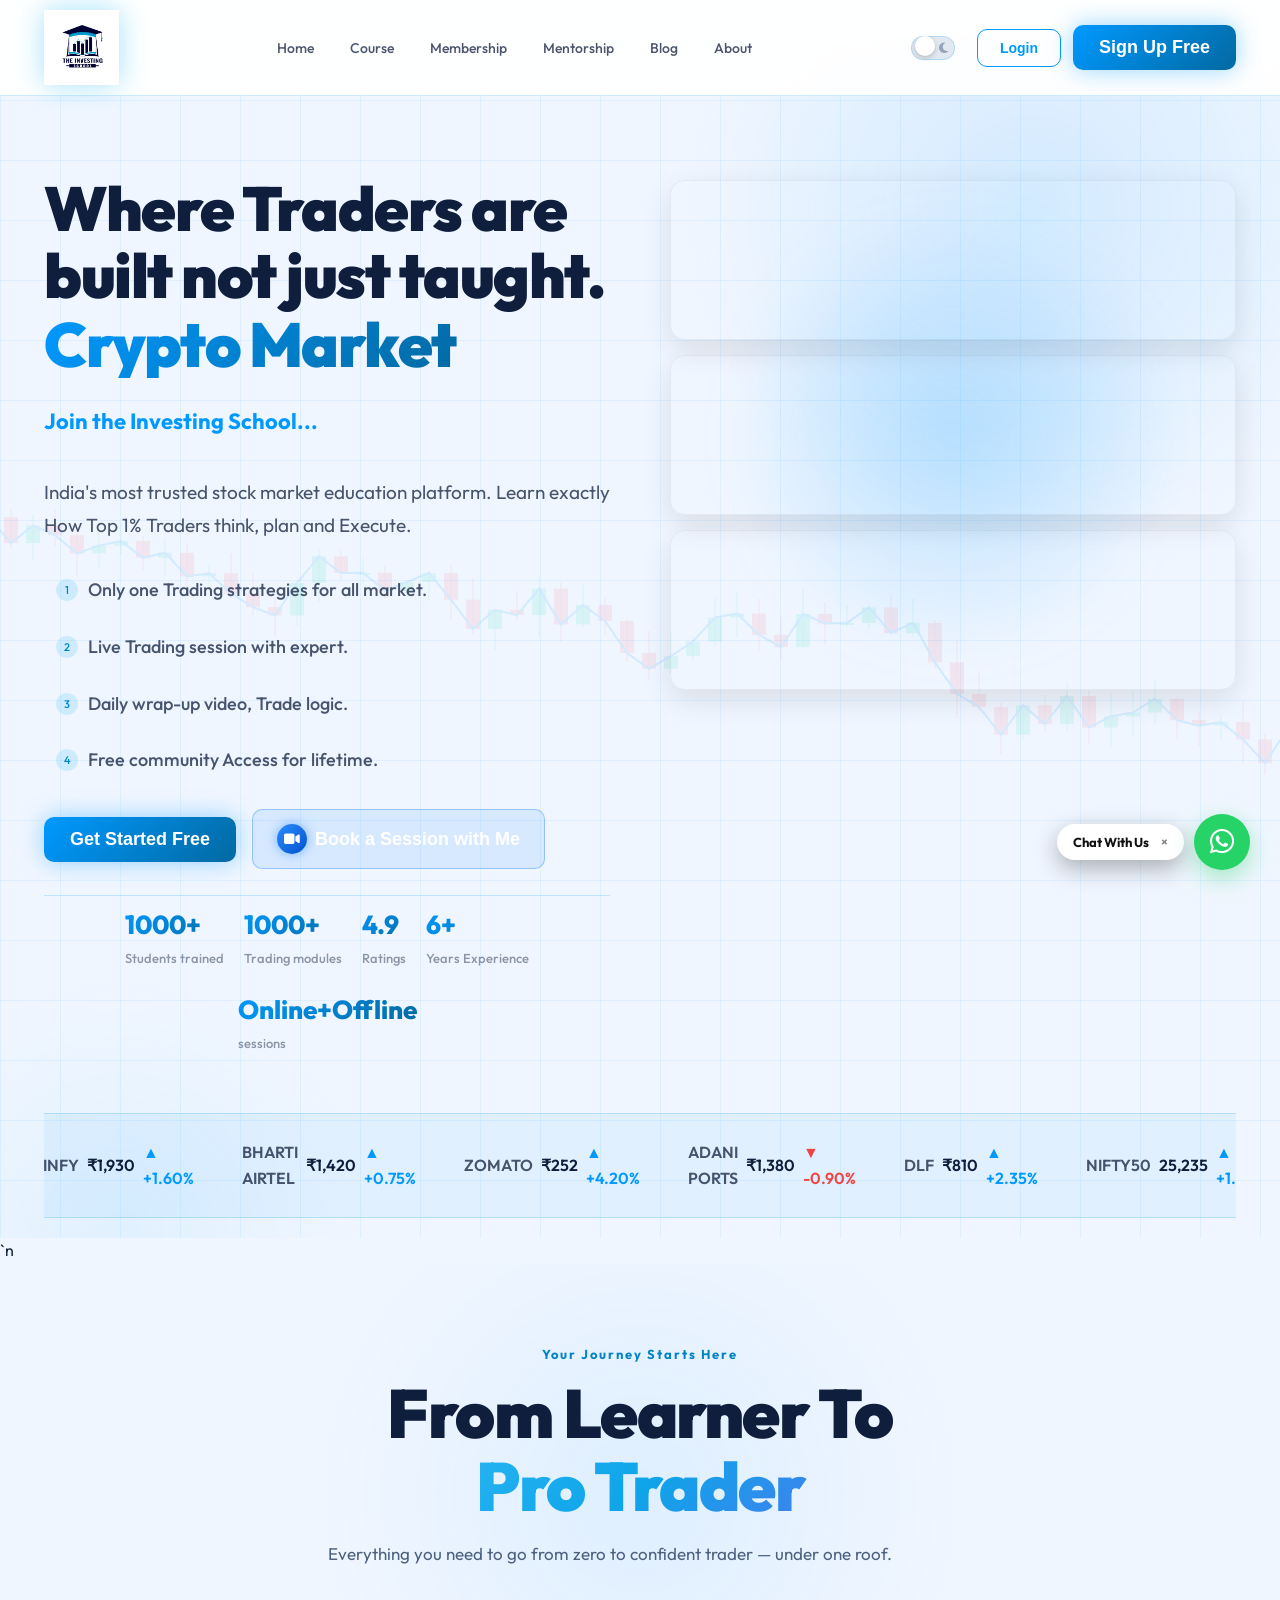
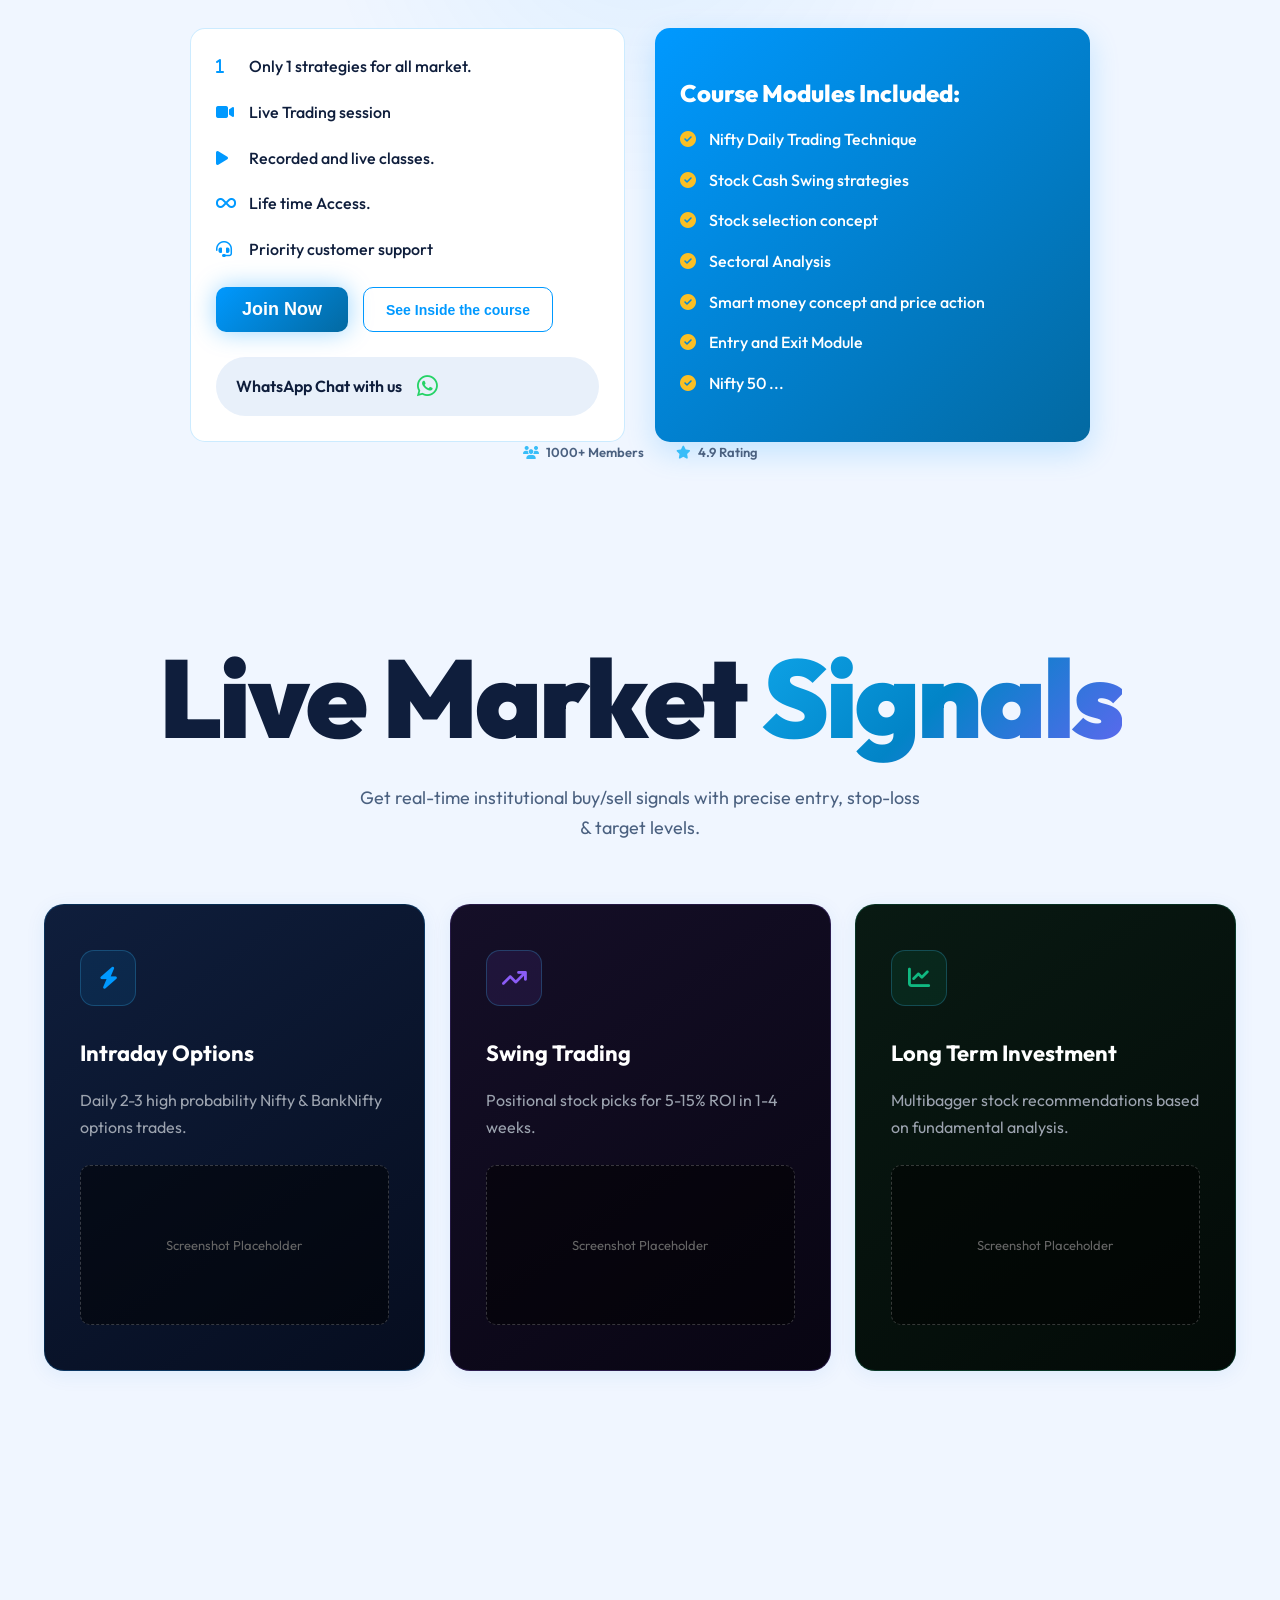
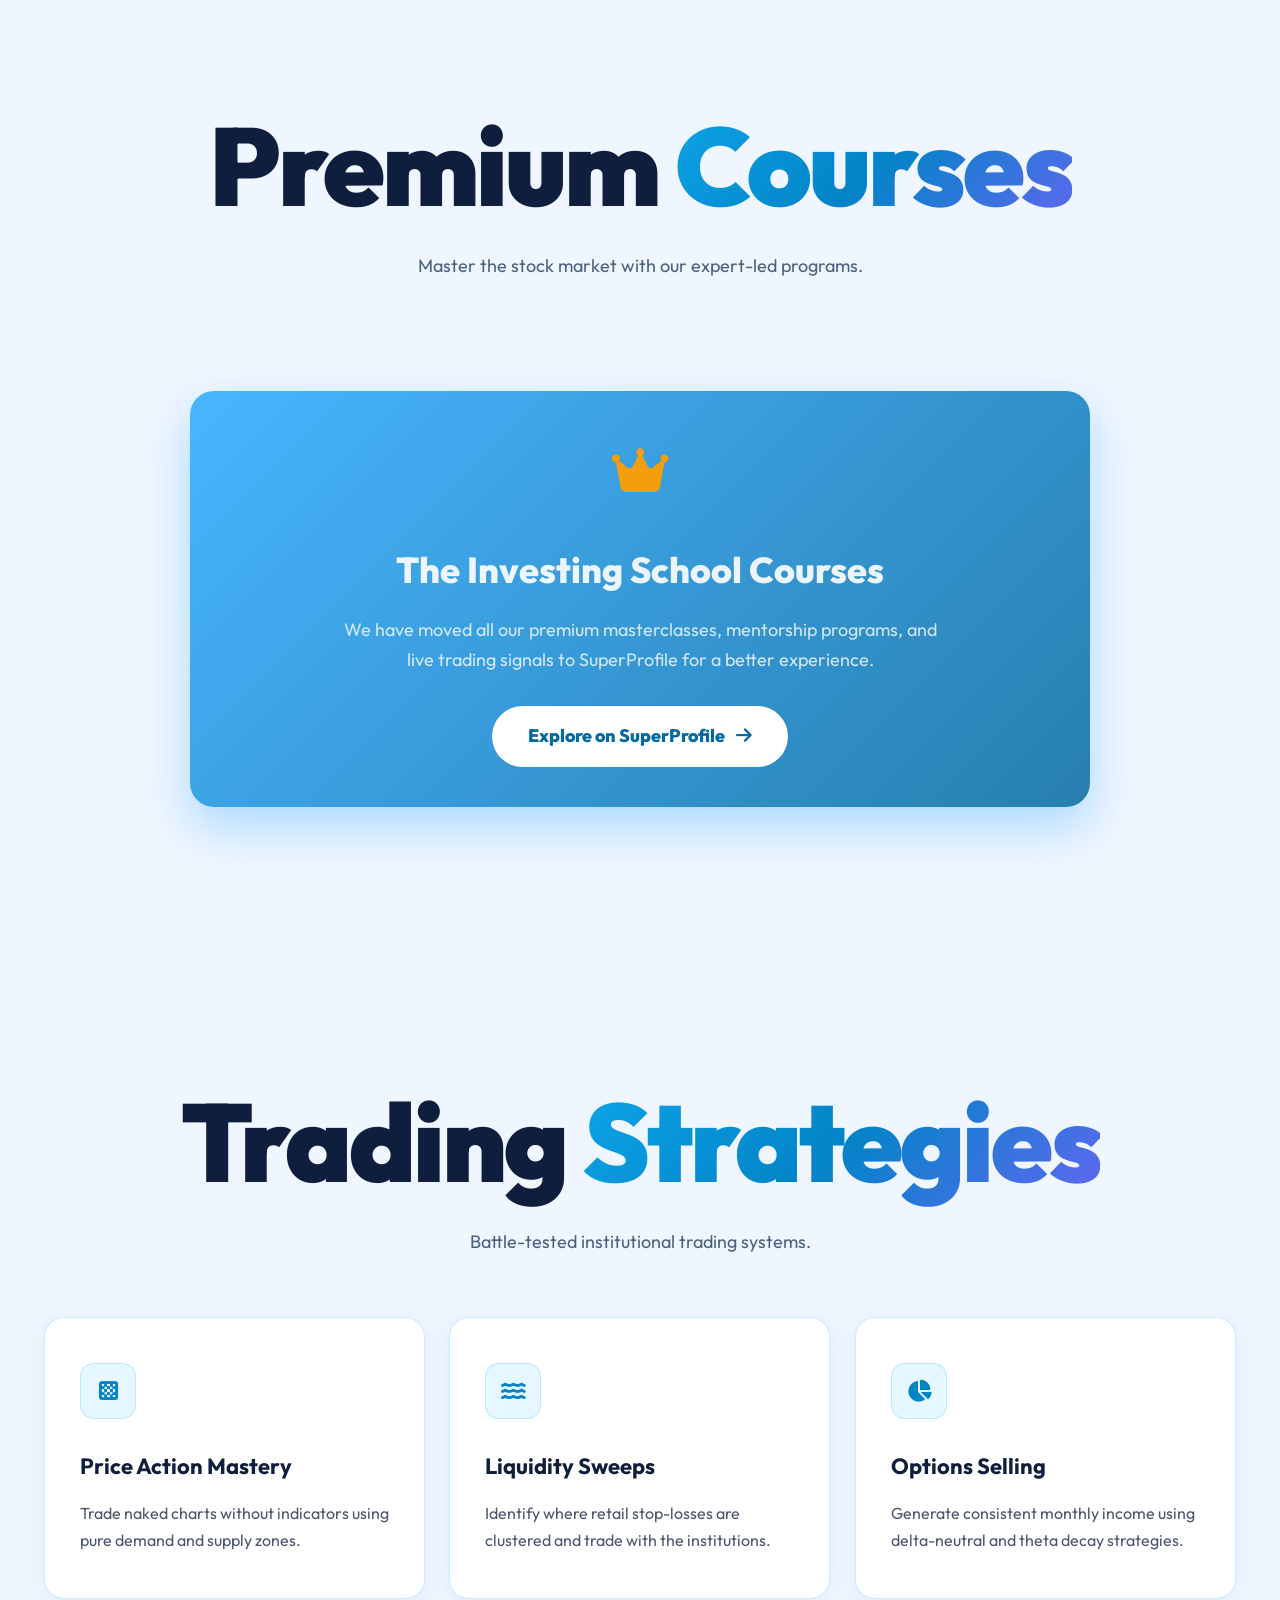
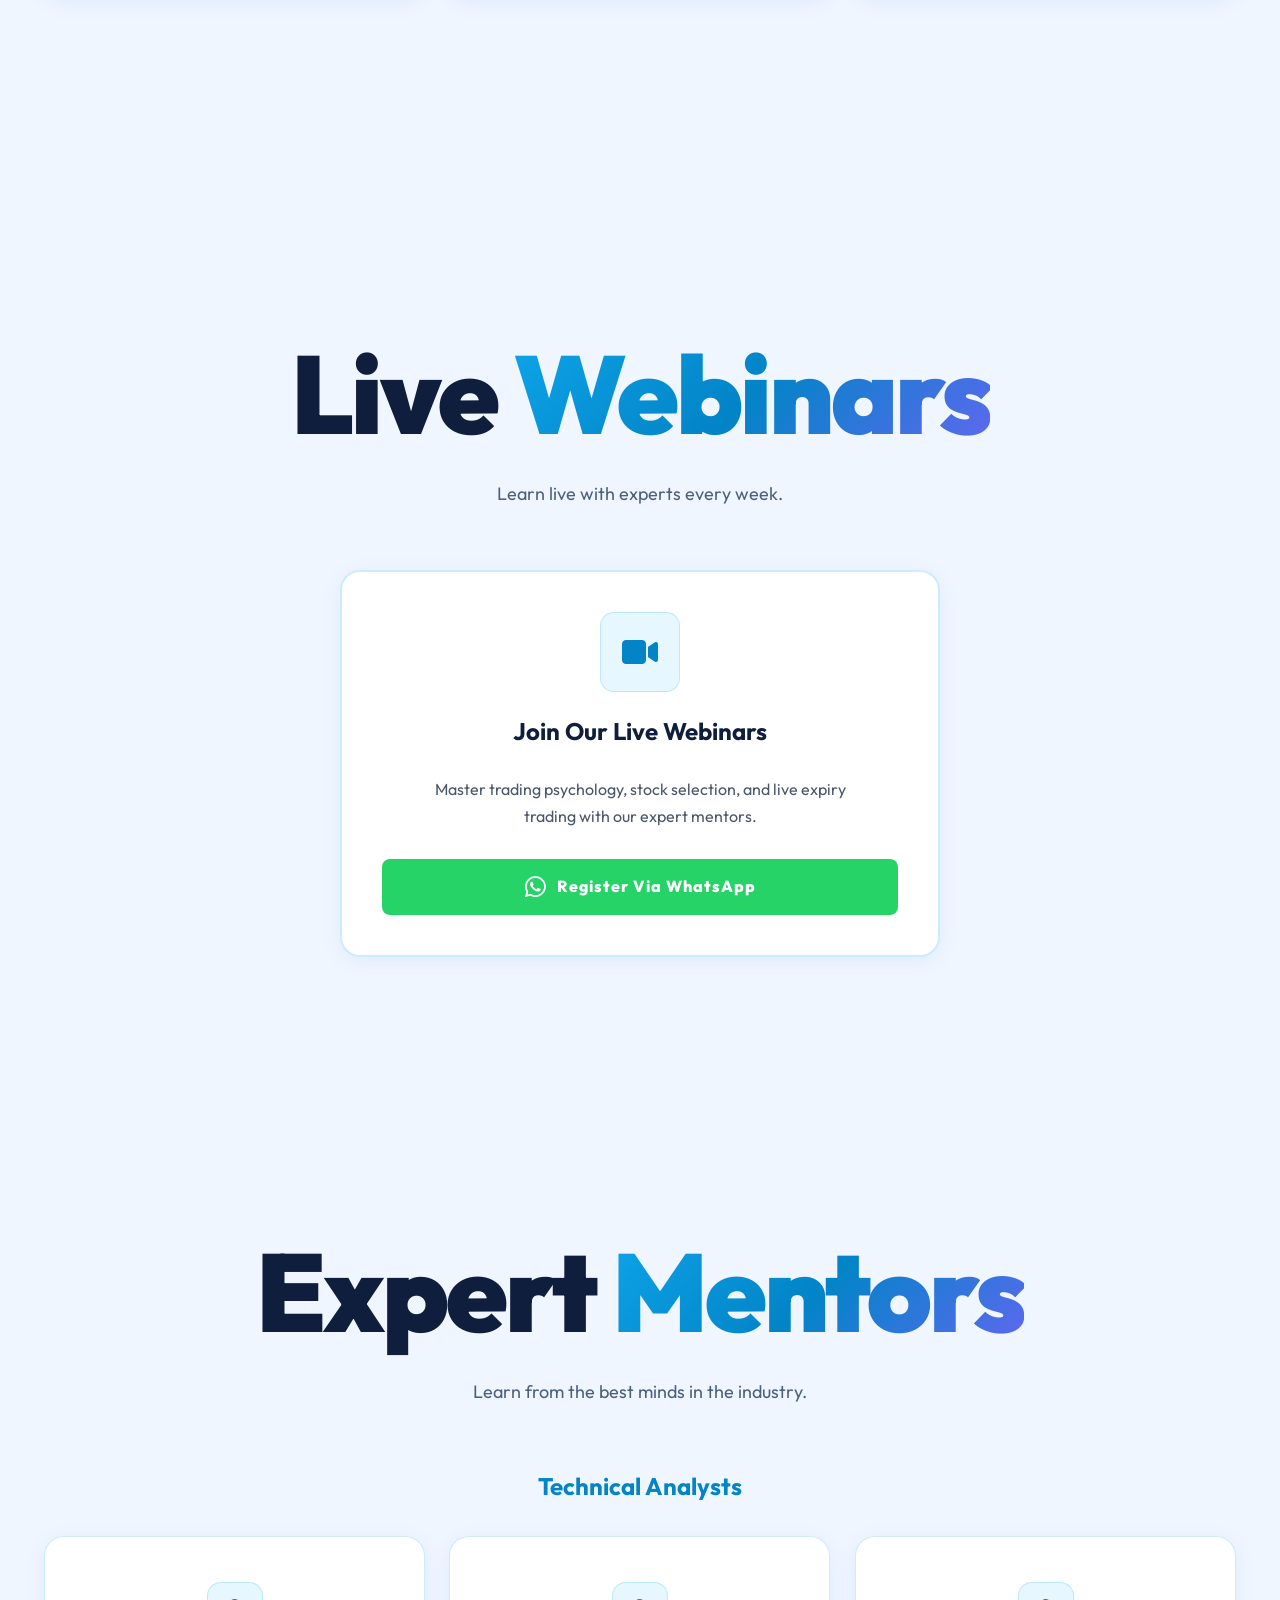
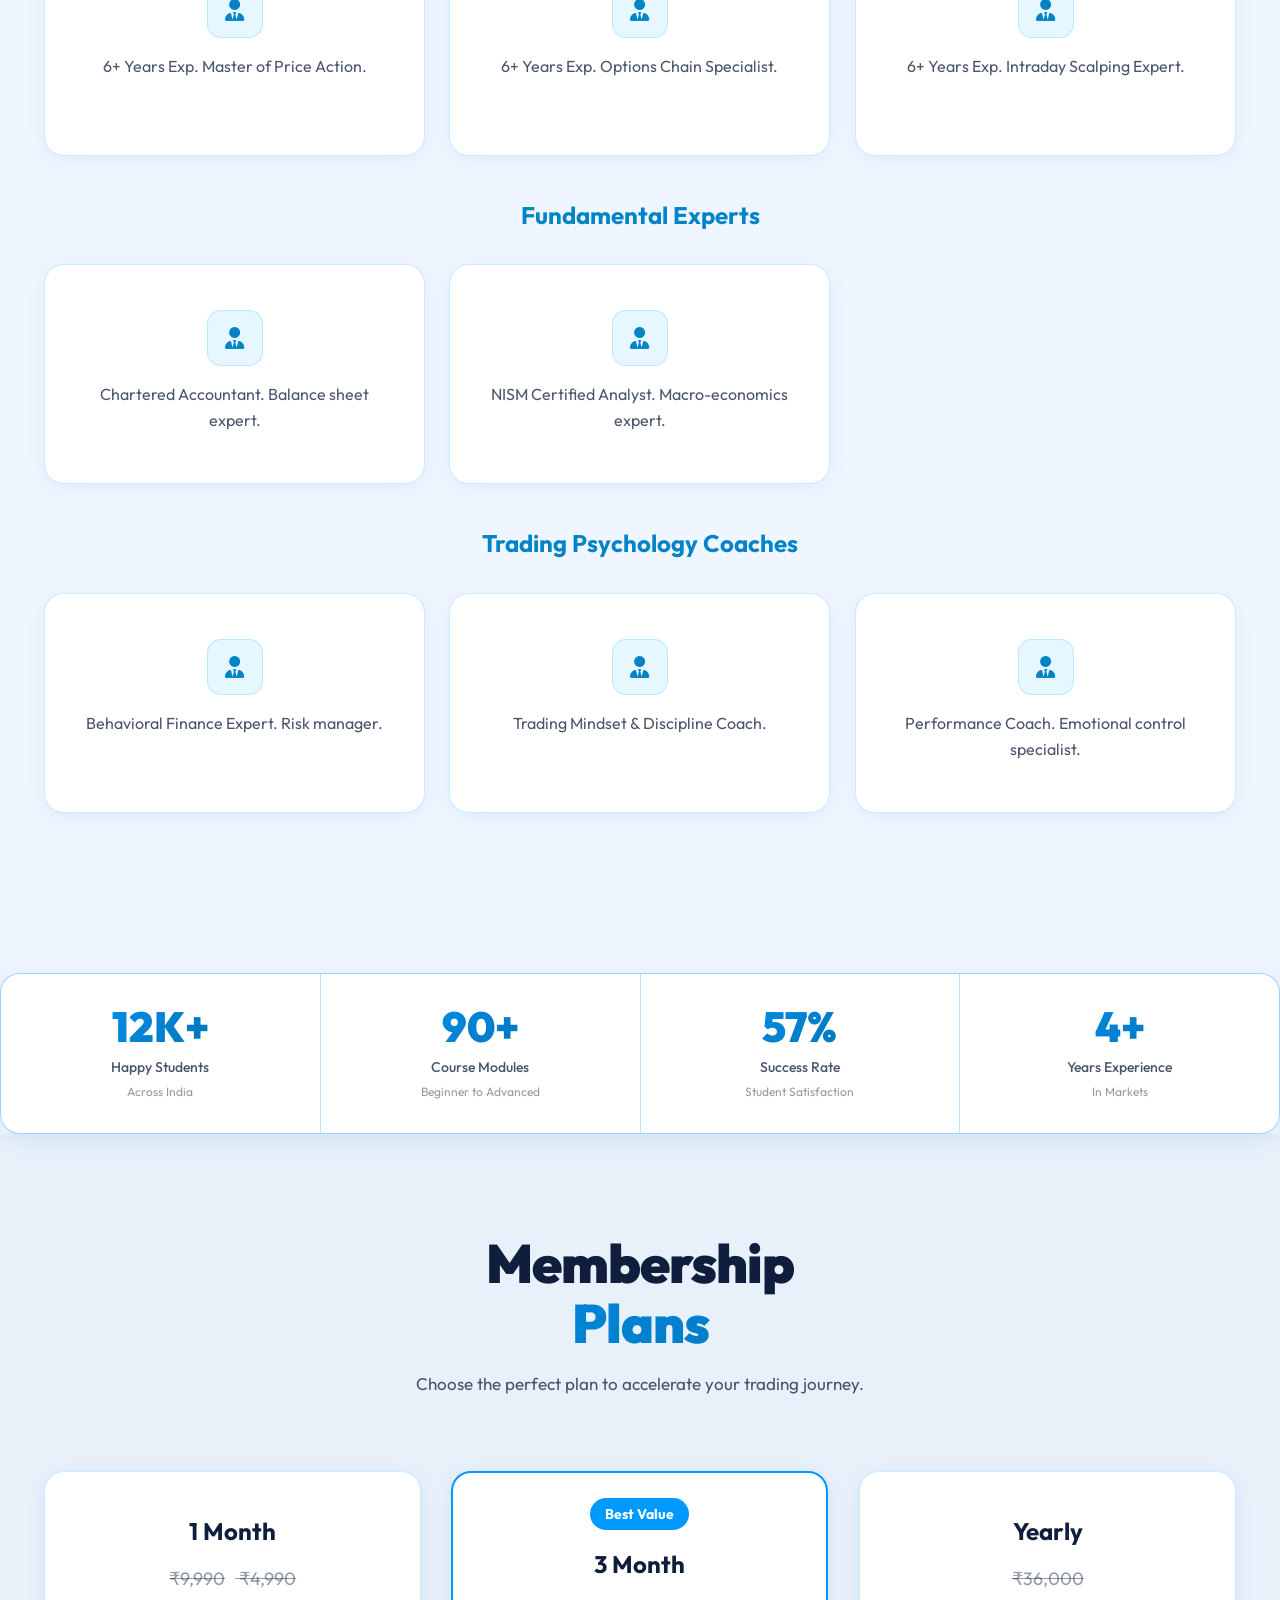
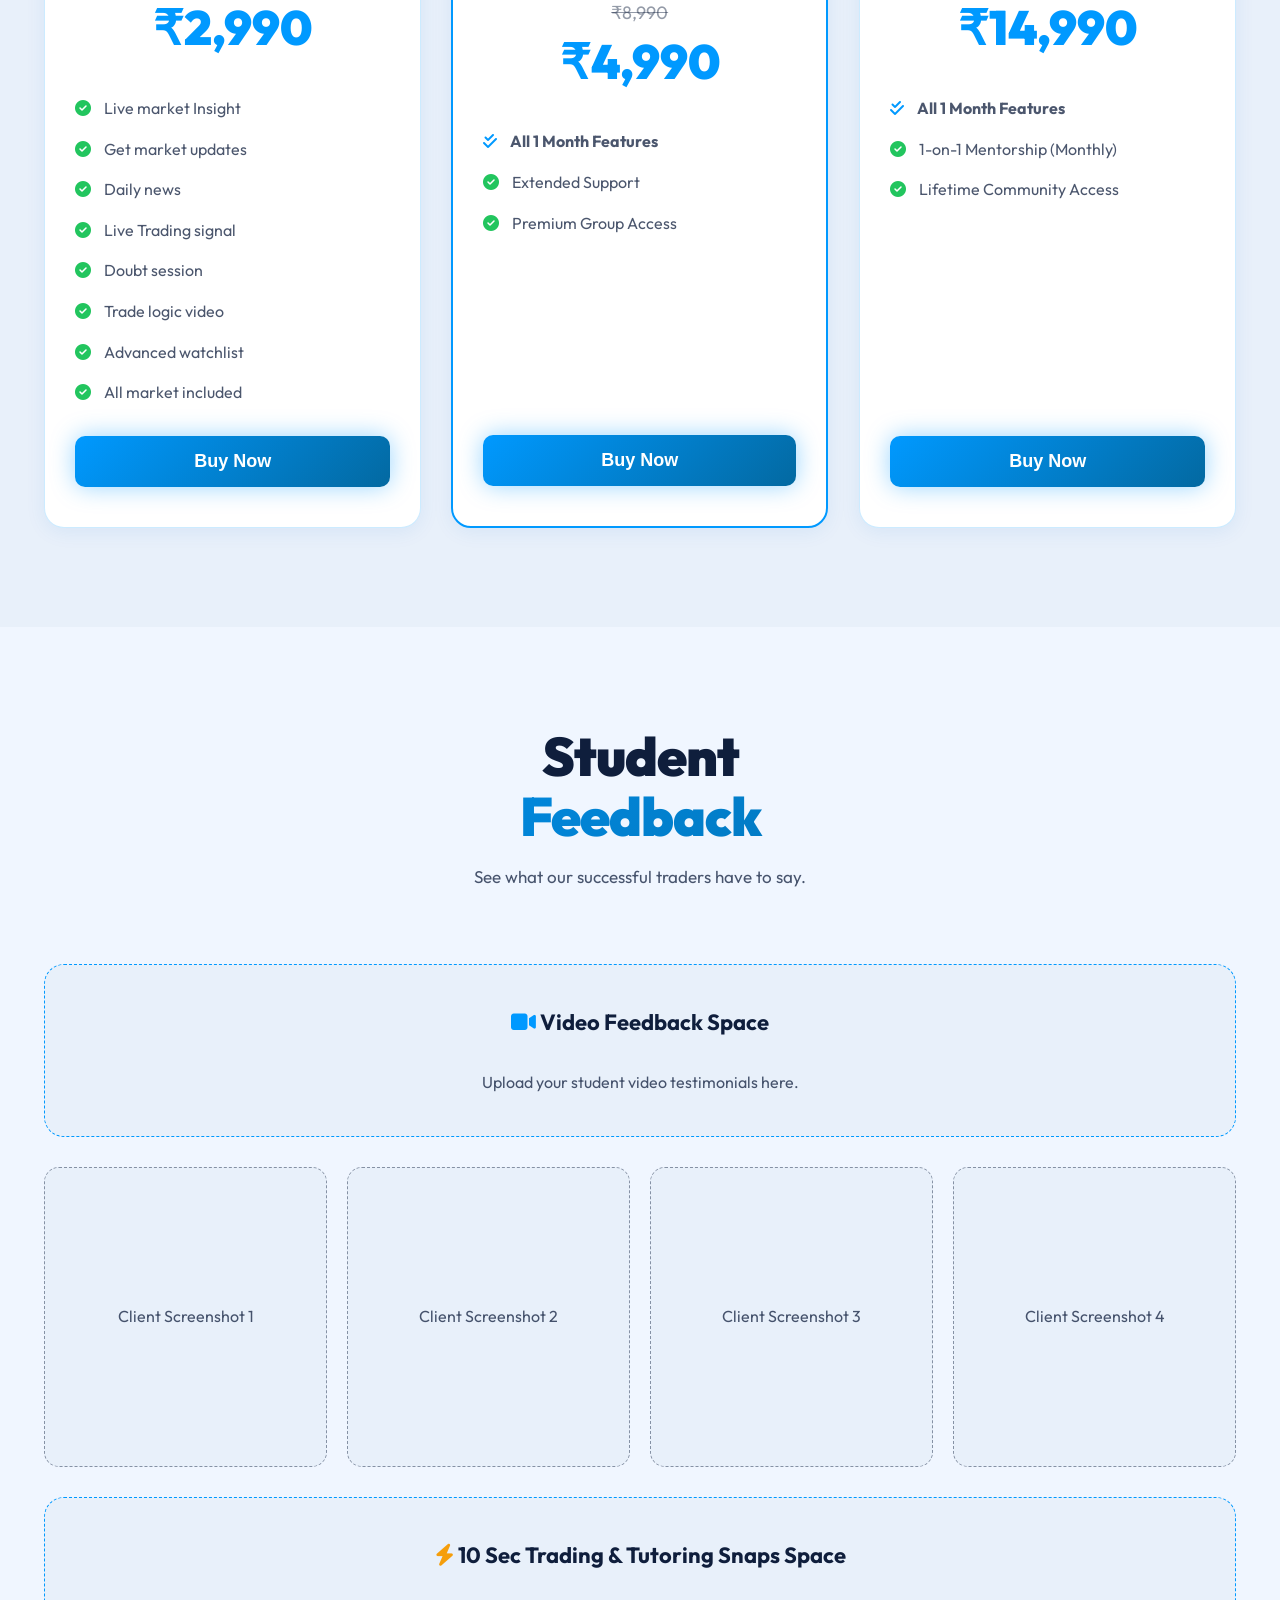
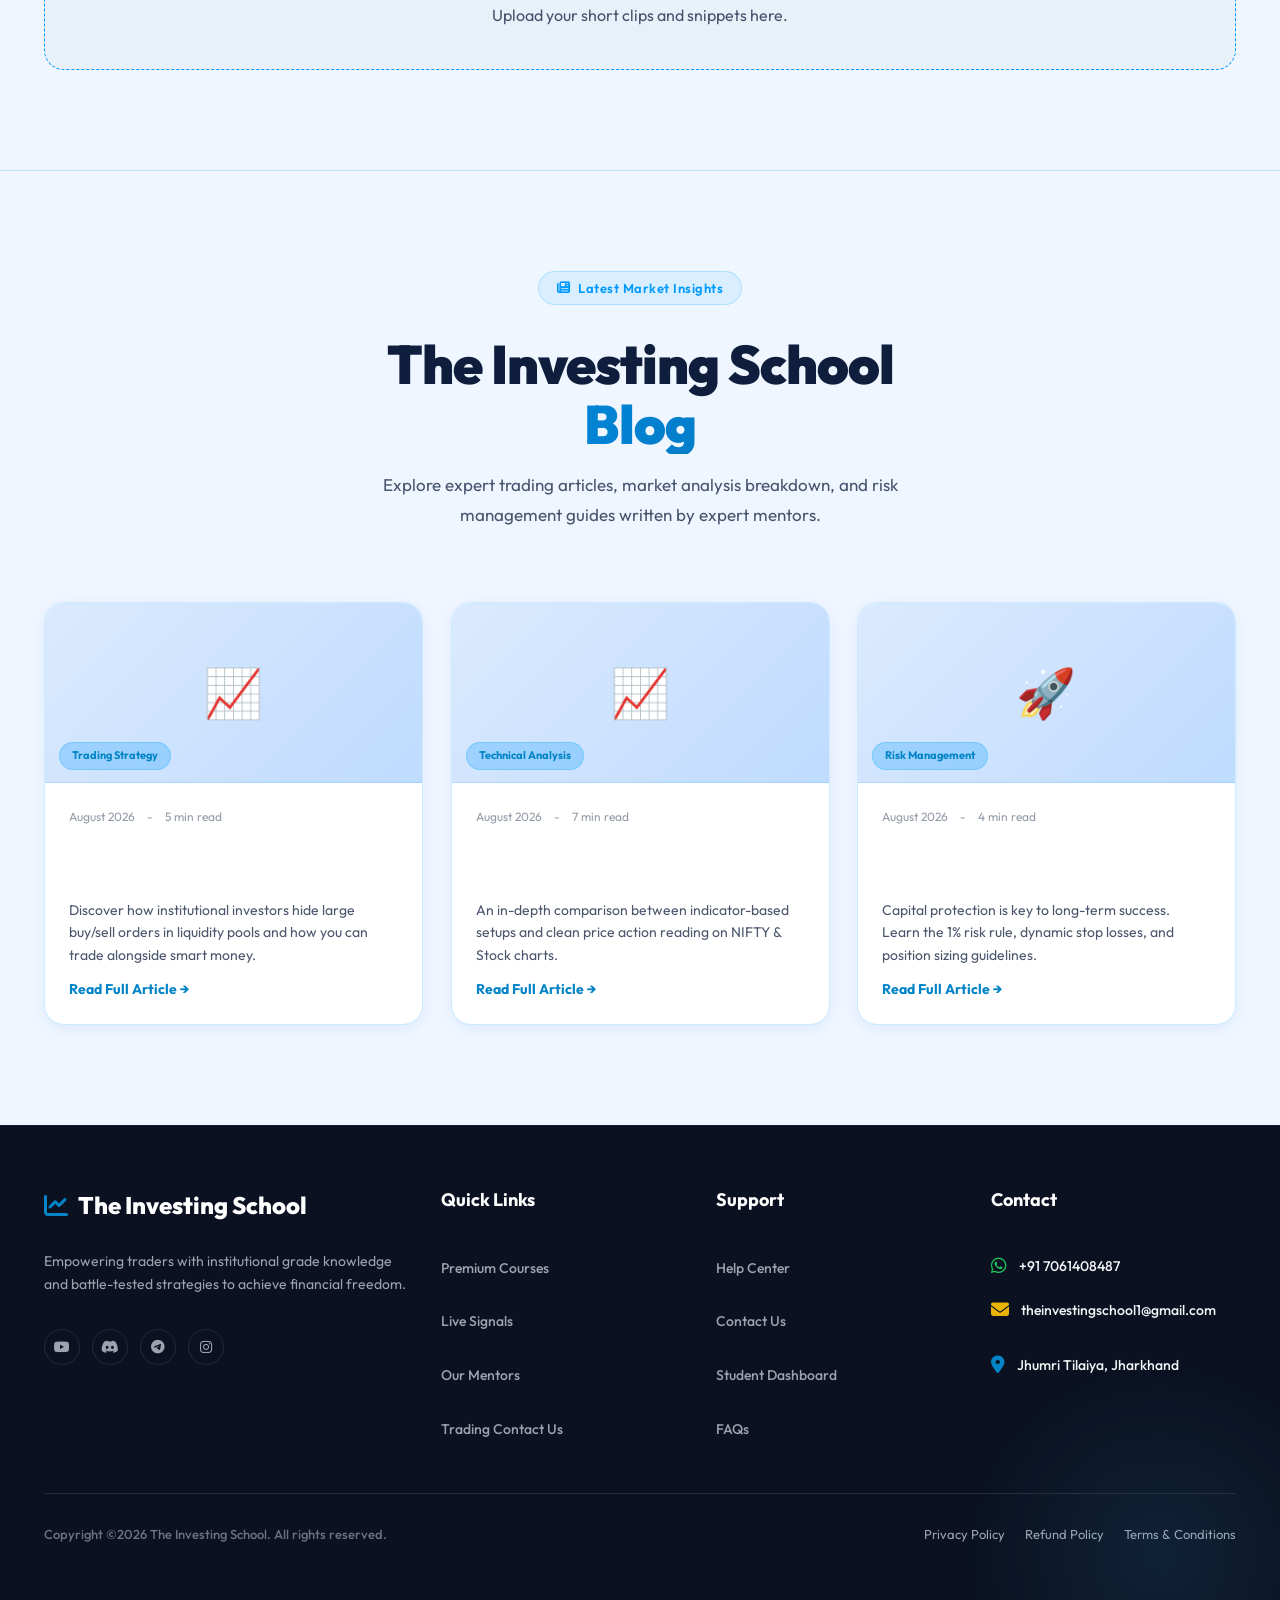
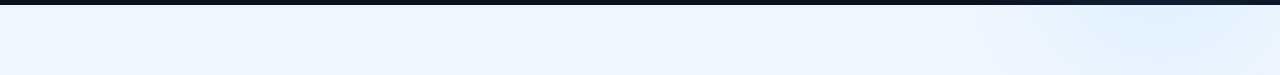
==== commit 775f5b01: "fix: Nifty50, Bank Nifty, Sensex charts updated in hero section" ====
--- a/index.html
+++ b/index.html
@@ -1308,27 +1308,27 @@
             <!-- TradingView Widgets BEGIN -->
             <div style="display: flex; flex-direction: column; gap: 15px; width: 100%; max-width: 650px;">
               
-              <!-- NIFTY -->
+              <!-- NIFTY 50 -->
               <div class="tradingview-widget-container" style="width: 100%; height: 160px; border-radius: 15px; overflow: hidden; box-shadow: 0 10px 30px rgba(0,0,0,0.1); border: 1px solid rgba(0,0,0,0.05);">
                 <div class="tradingview-widget-container__widget"></div>
                 <script type="text/javascript" src="https://s3.tradingview.com/external-embedding/embed-widget-mini-symbol-overview.js" async>
-                { "symbol": "BSE:RELIANCE", "width": "100%", "height": "100%", "locale": "en", "dateRange": "1M", "colorTheme": "light", "isTransparent": false, "autosize": true, "largeChartUrl": "" }
+                { "symbol": "NSE:NIFTY50", "width": "100%", "height": "100%", "locale": "en", "dateRange": "1M", "colorTheme": "light", "isTransparent": false, "autosize": true, "largeChartUrl": "" }
                 </script>
               </div>
               
-              <!-- XAUUSD -->
+              <!-- BANK NIFTY -->
               <div class="tradingview-widget-container" style="width: 100%; height: 160px; border-radius: 15px; overflow: hidden; box-shadow: 0 10px 30px rgba(0,0,0,0.1); border: 1px solid rgba(0,0,0,0.05);">
                 <div class="tradingview-widget-container__widget"></div>
                 <script type="text/javascript" src="https://s3.tradingview.com/external-embedding/embed-widget-mini-symbol-overview.js" async>
-                { "symbol": "BSE:HDFCBANK", "width": "100%", "height": "100%", "locale": "en", "dateRange": "1M", "colorTheme": "light", "isTransparent": false, "autosize": true, "largeChartUrl": "" }
+                { "symbol": "NSE:BANKNIFTY", "width": "100%", "height": "100%", "locale": "en", "dateRange": "1M", "colorTheme": "light", "isTransparent": false, "autosize": true, "largeChartUrl": "" }
                 </script>
               </div>
   
-              <!-- BTCUSD -->
+              <!-- SENSEX -->
               <div class="tradingview-widget-container" style="width: 100%; height: 160px; border-radius: 15px; overflow: hidden; box-shadow: 0 10px 30px rgba(0,0,0,0.1); border: 1px solid rgba(0,0,0,0.05);">
                 <div class="tradingview-widget-container__widget"></div>
                 <script type="text/javascript" src="https://s3.tradingview.com/external-embedding/embed-widget-mini-symbol-overview.js" async>
-                { "symbol": "BSE:INFY", "width": "100%", "height": "100%", "locale": "en", "dateRange": "1M", "colorTheme": "light", "isTransparent": false, "autosize": true, "largeChartUrl": "" }
+                { "symbol": "BSE:SENSEX", "width": "100%", "height": "100%", "locale": "en", "dateRange": "1M", "colorTheme": "light", "isTransparent": false, "autosize": true, "largeChartUrl": "" }
                 </script>
               </div>
 
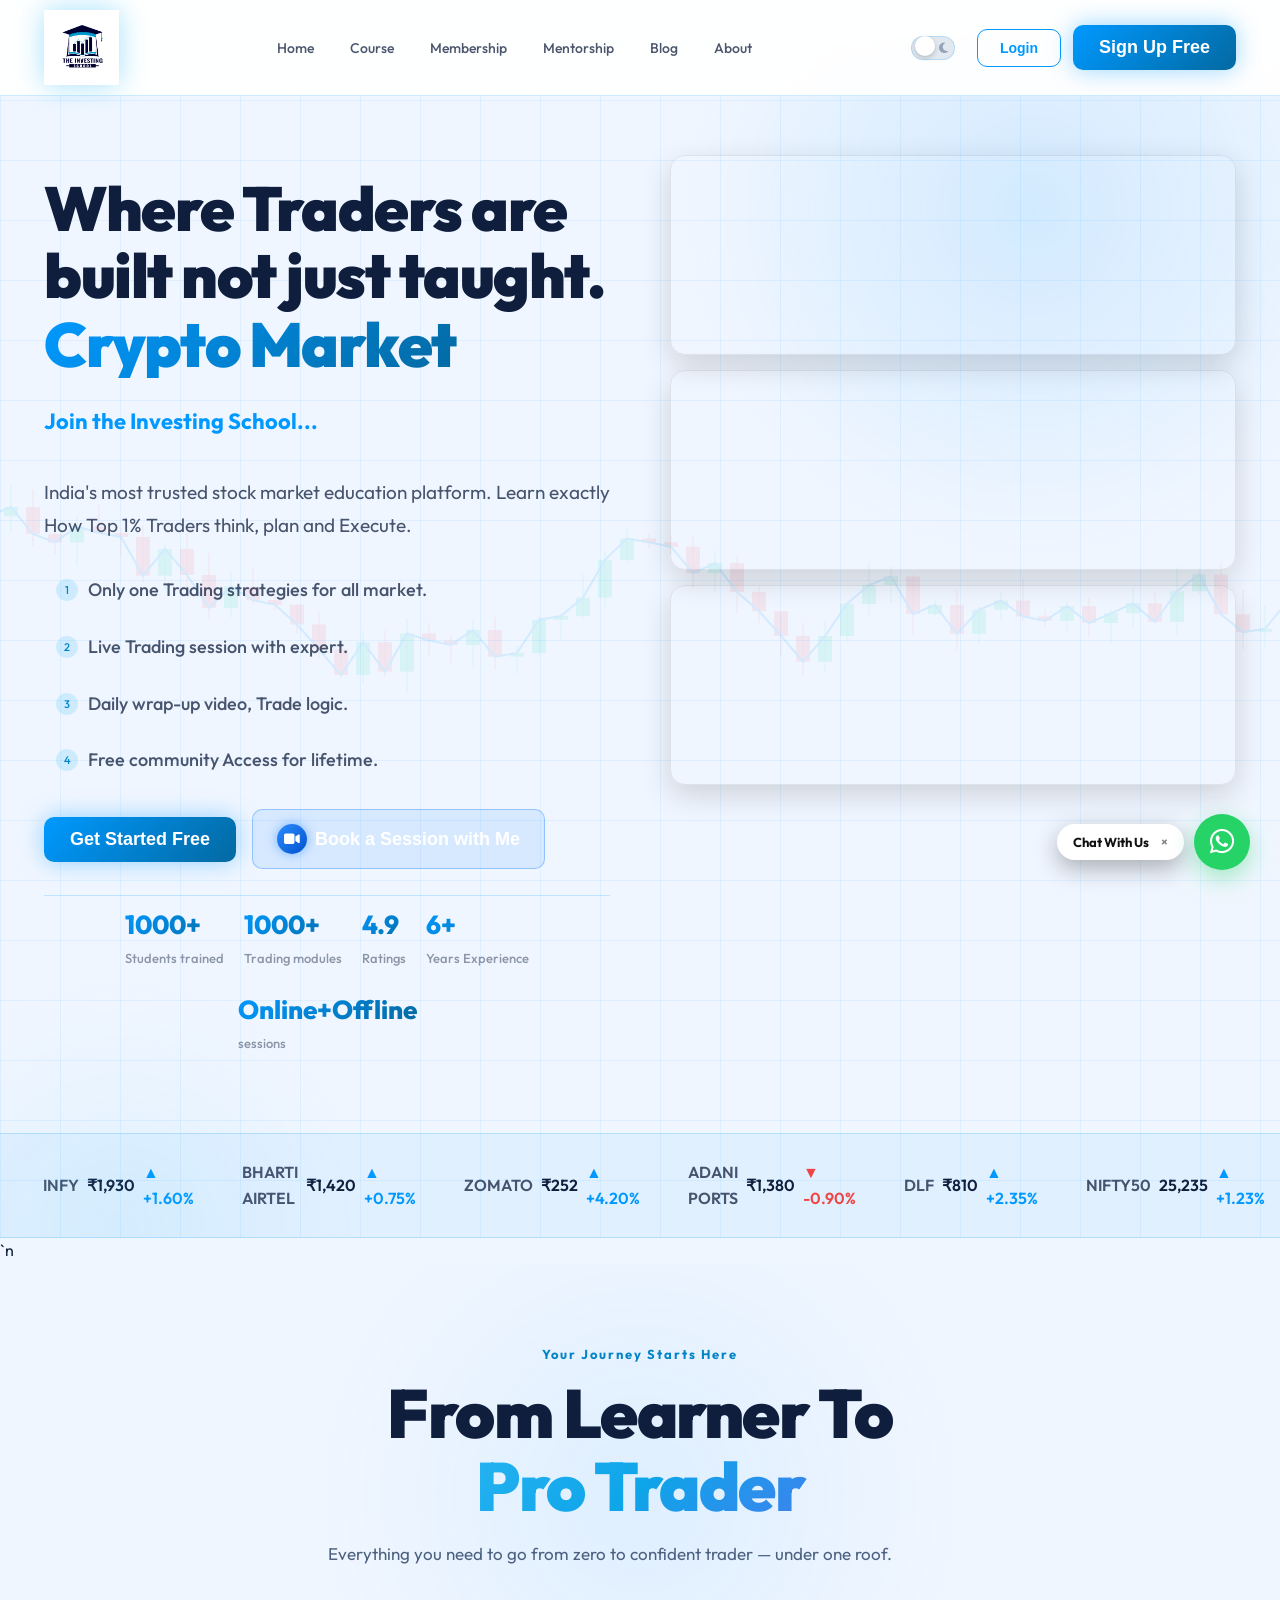
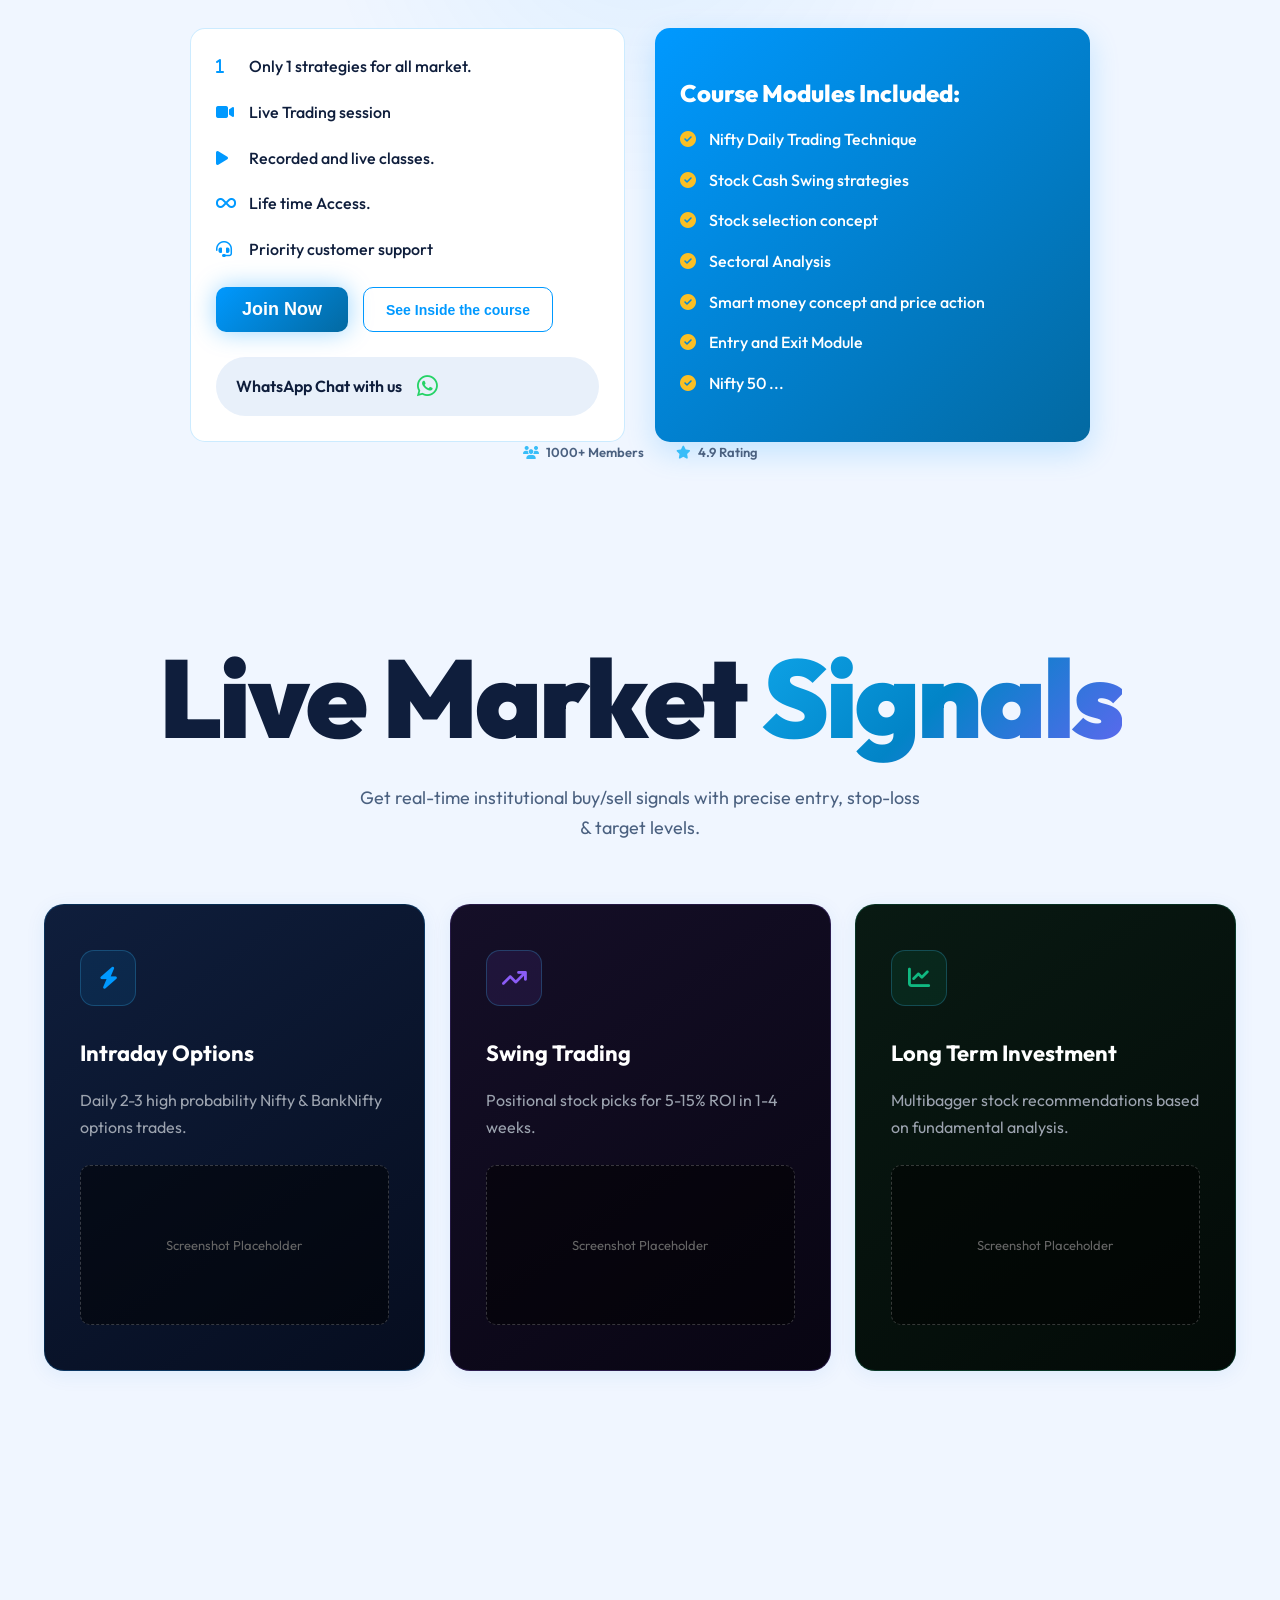
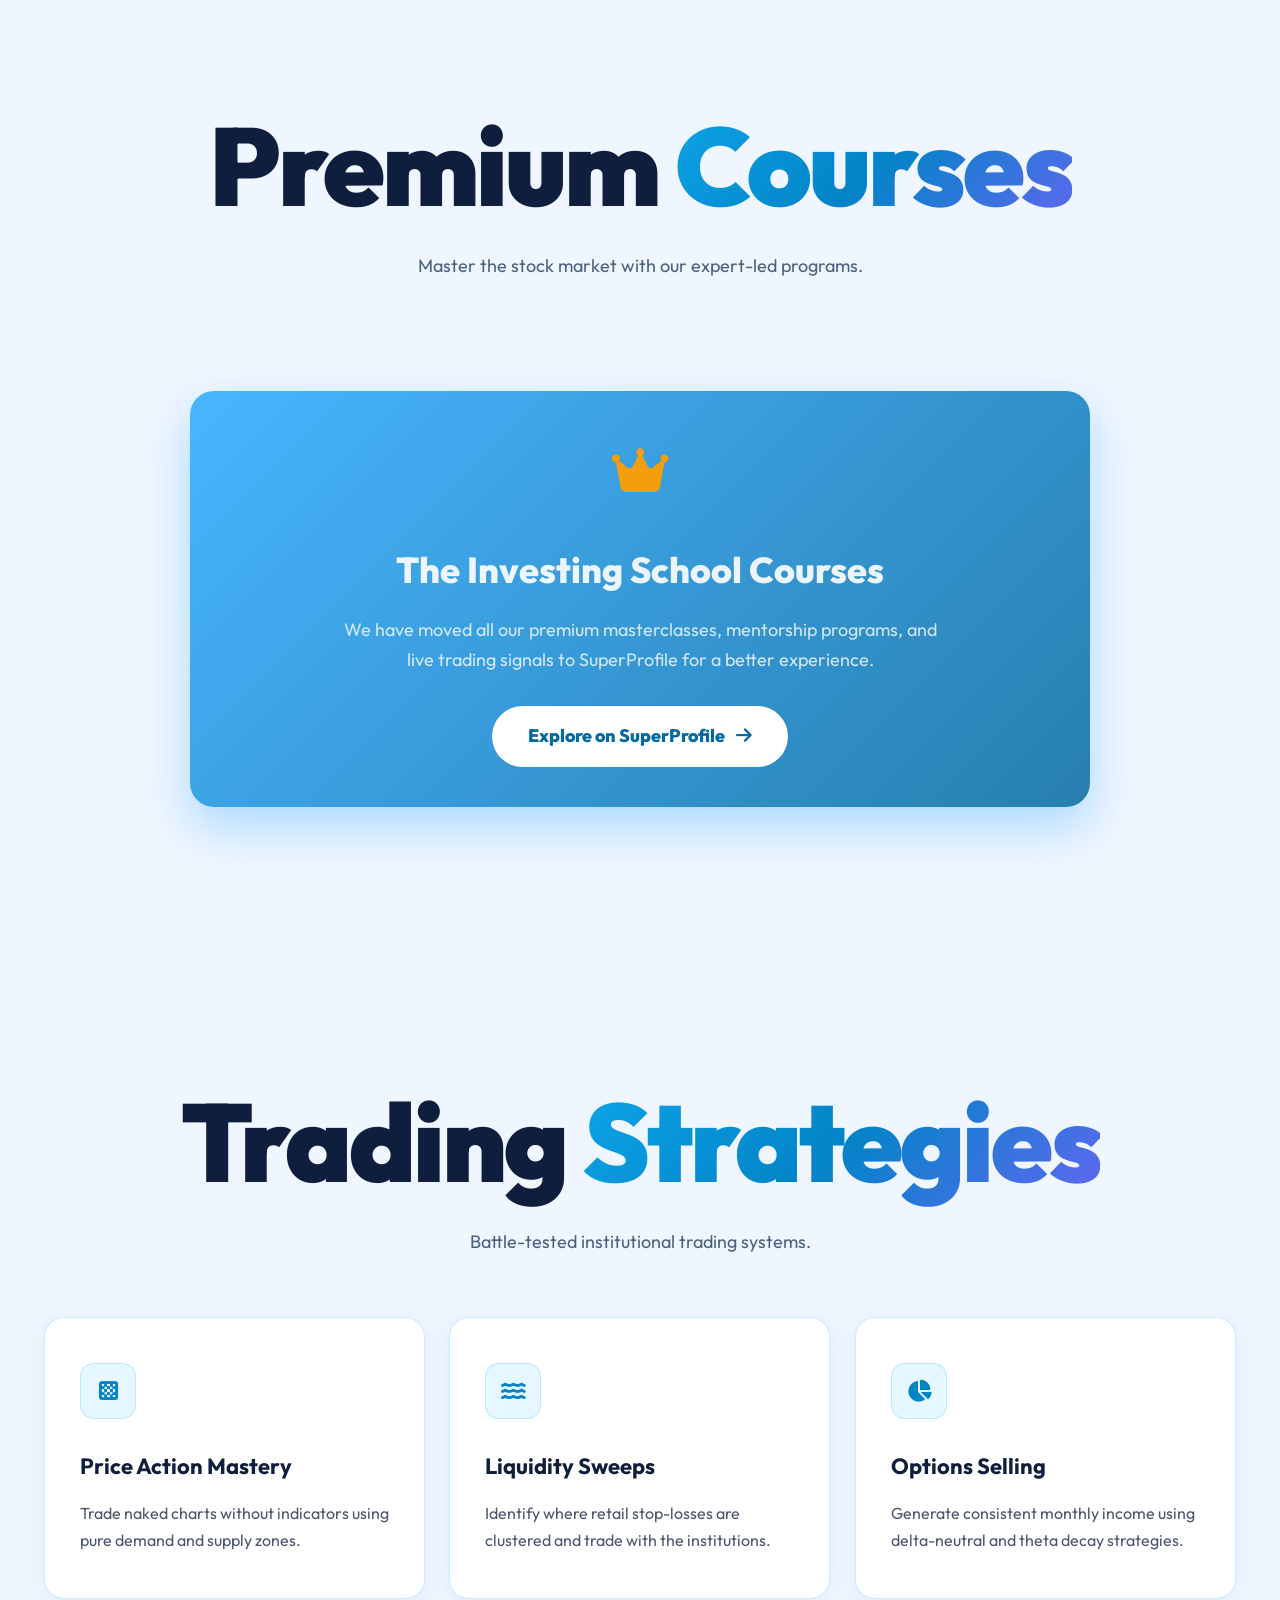
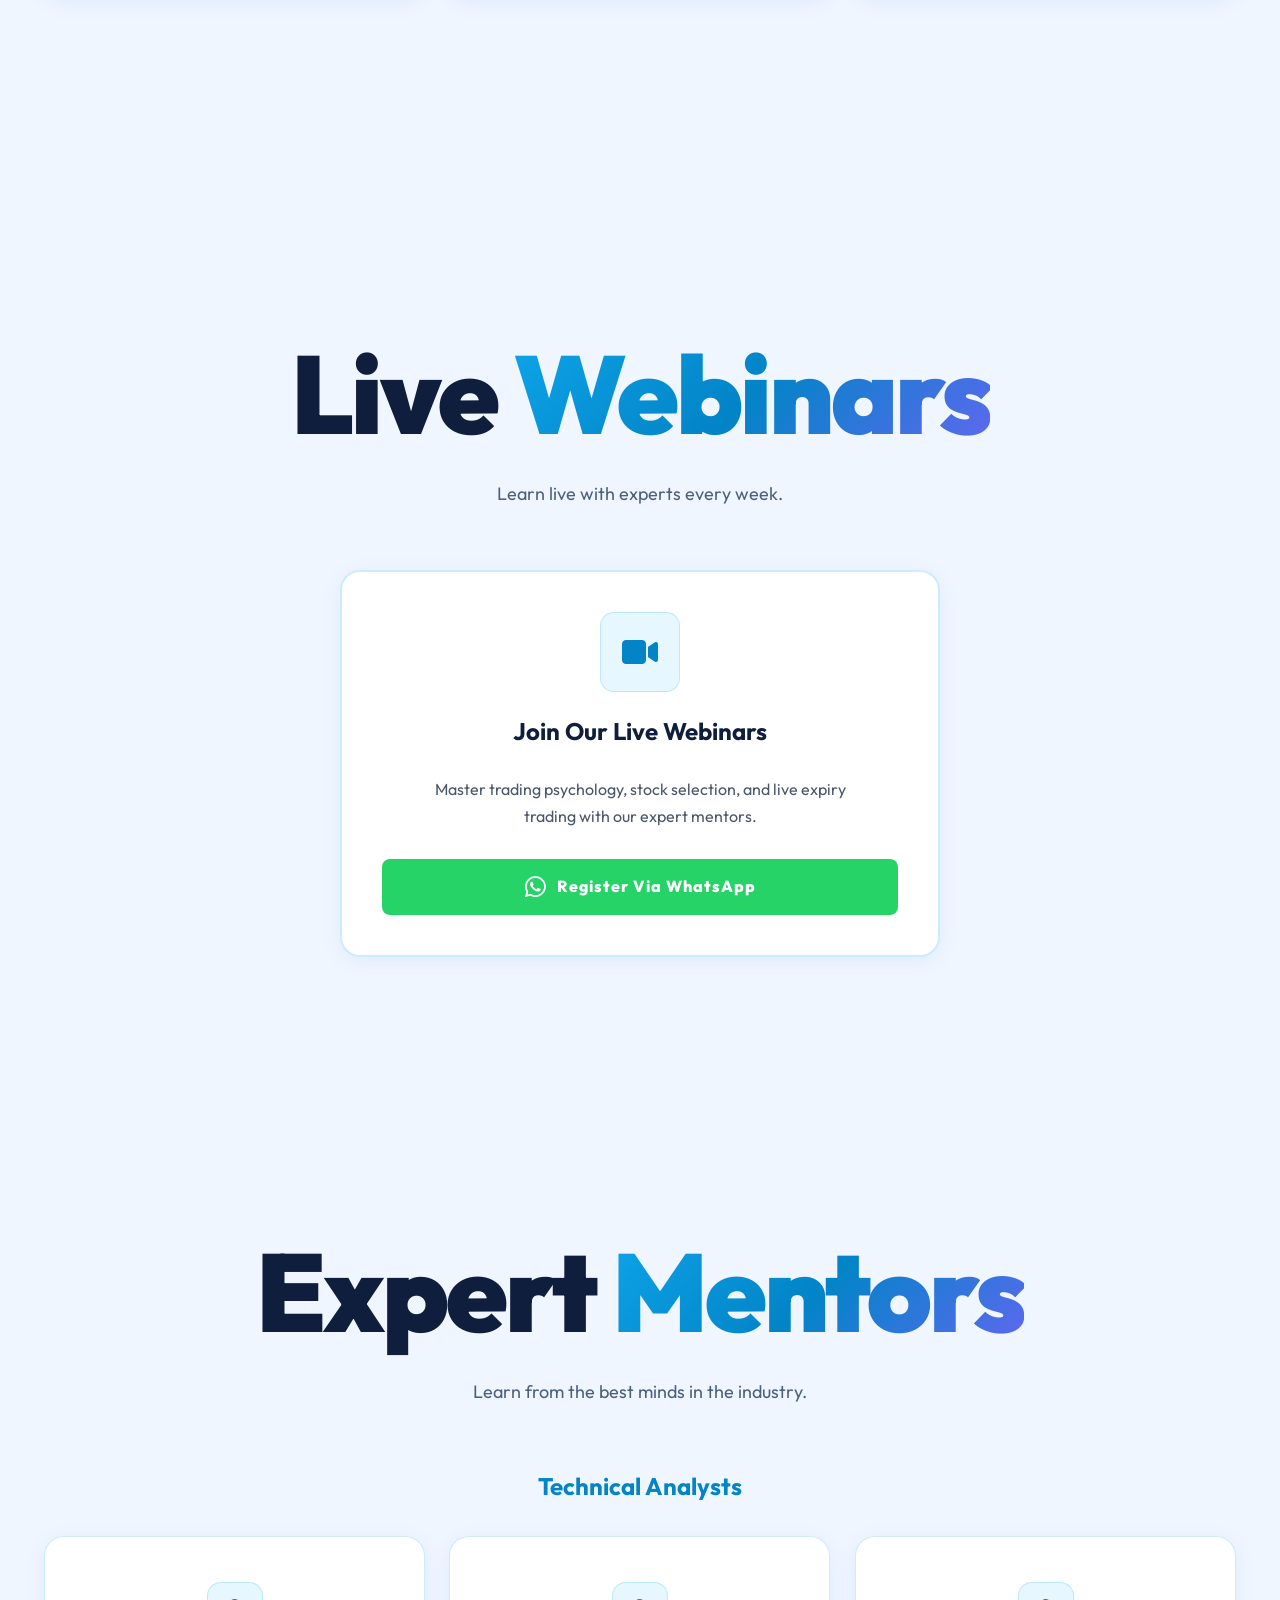
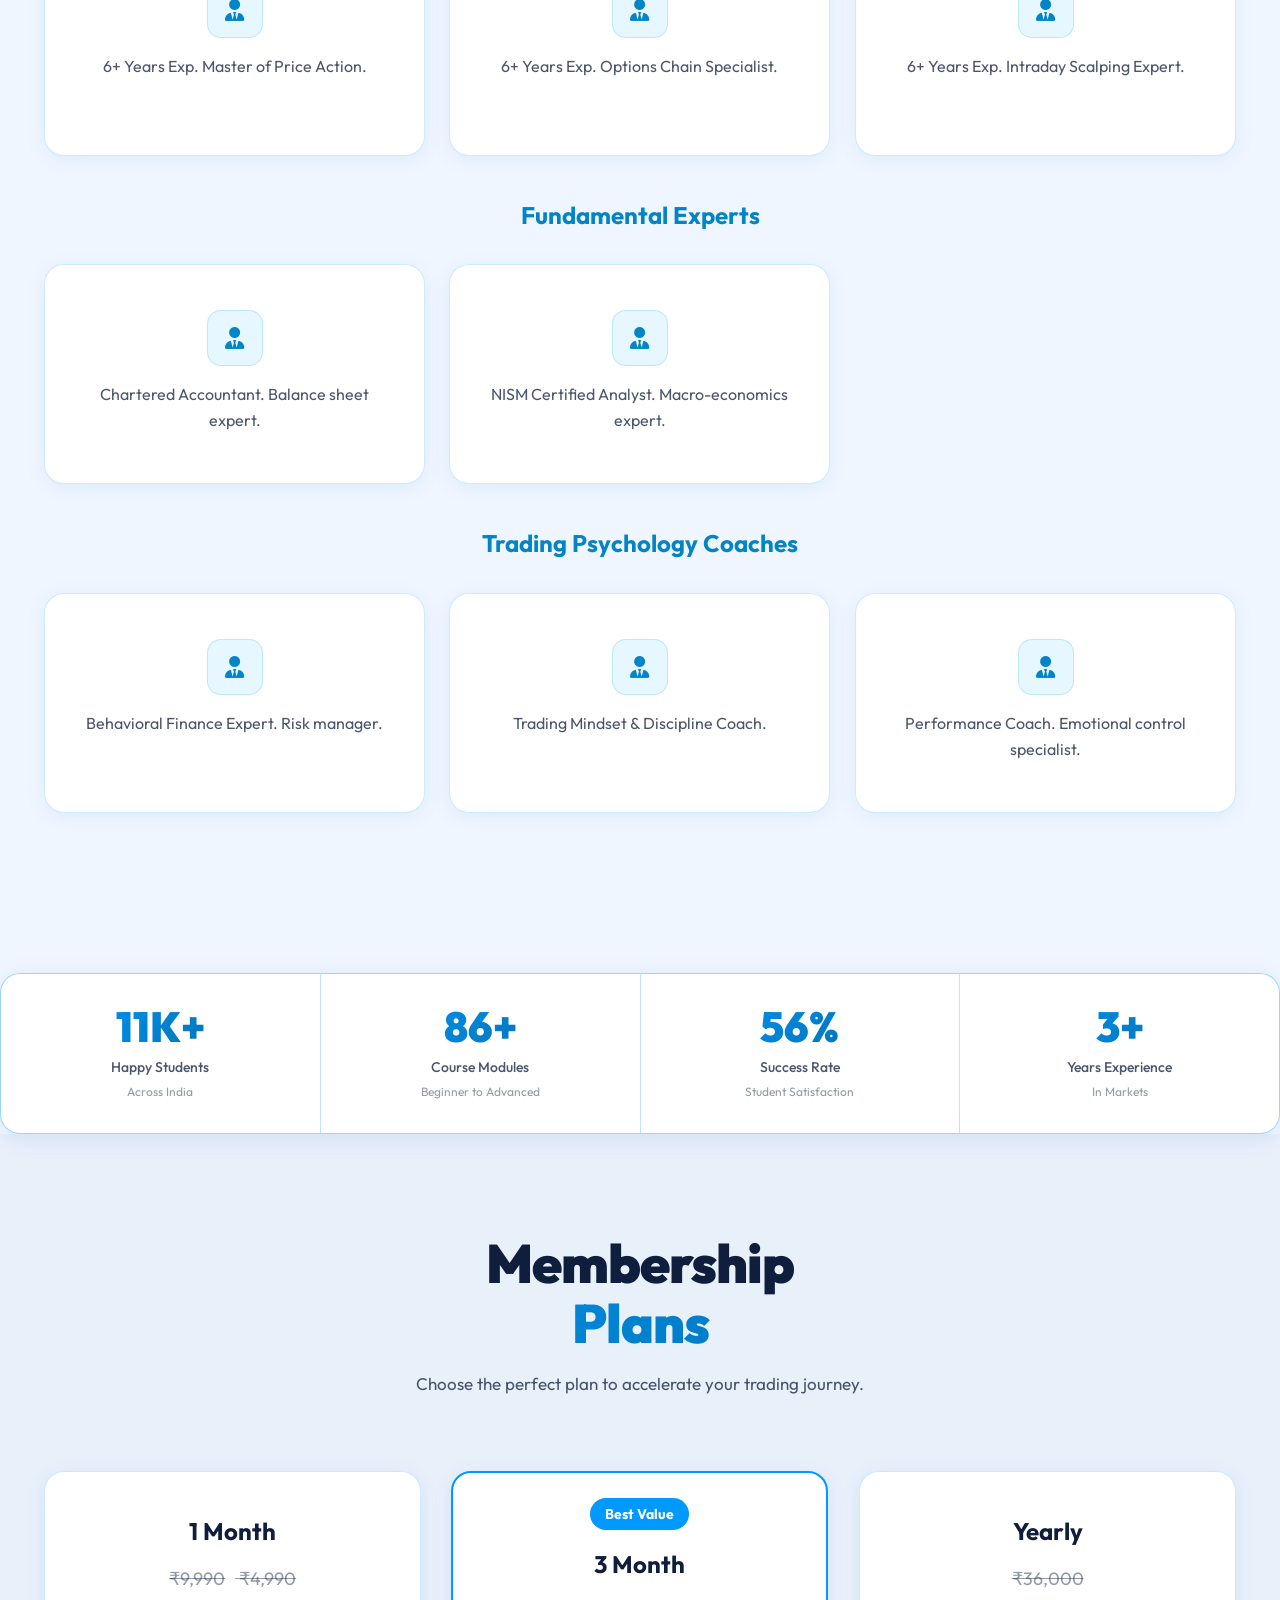
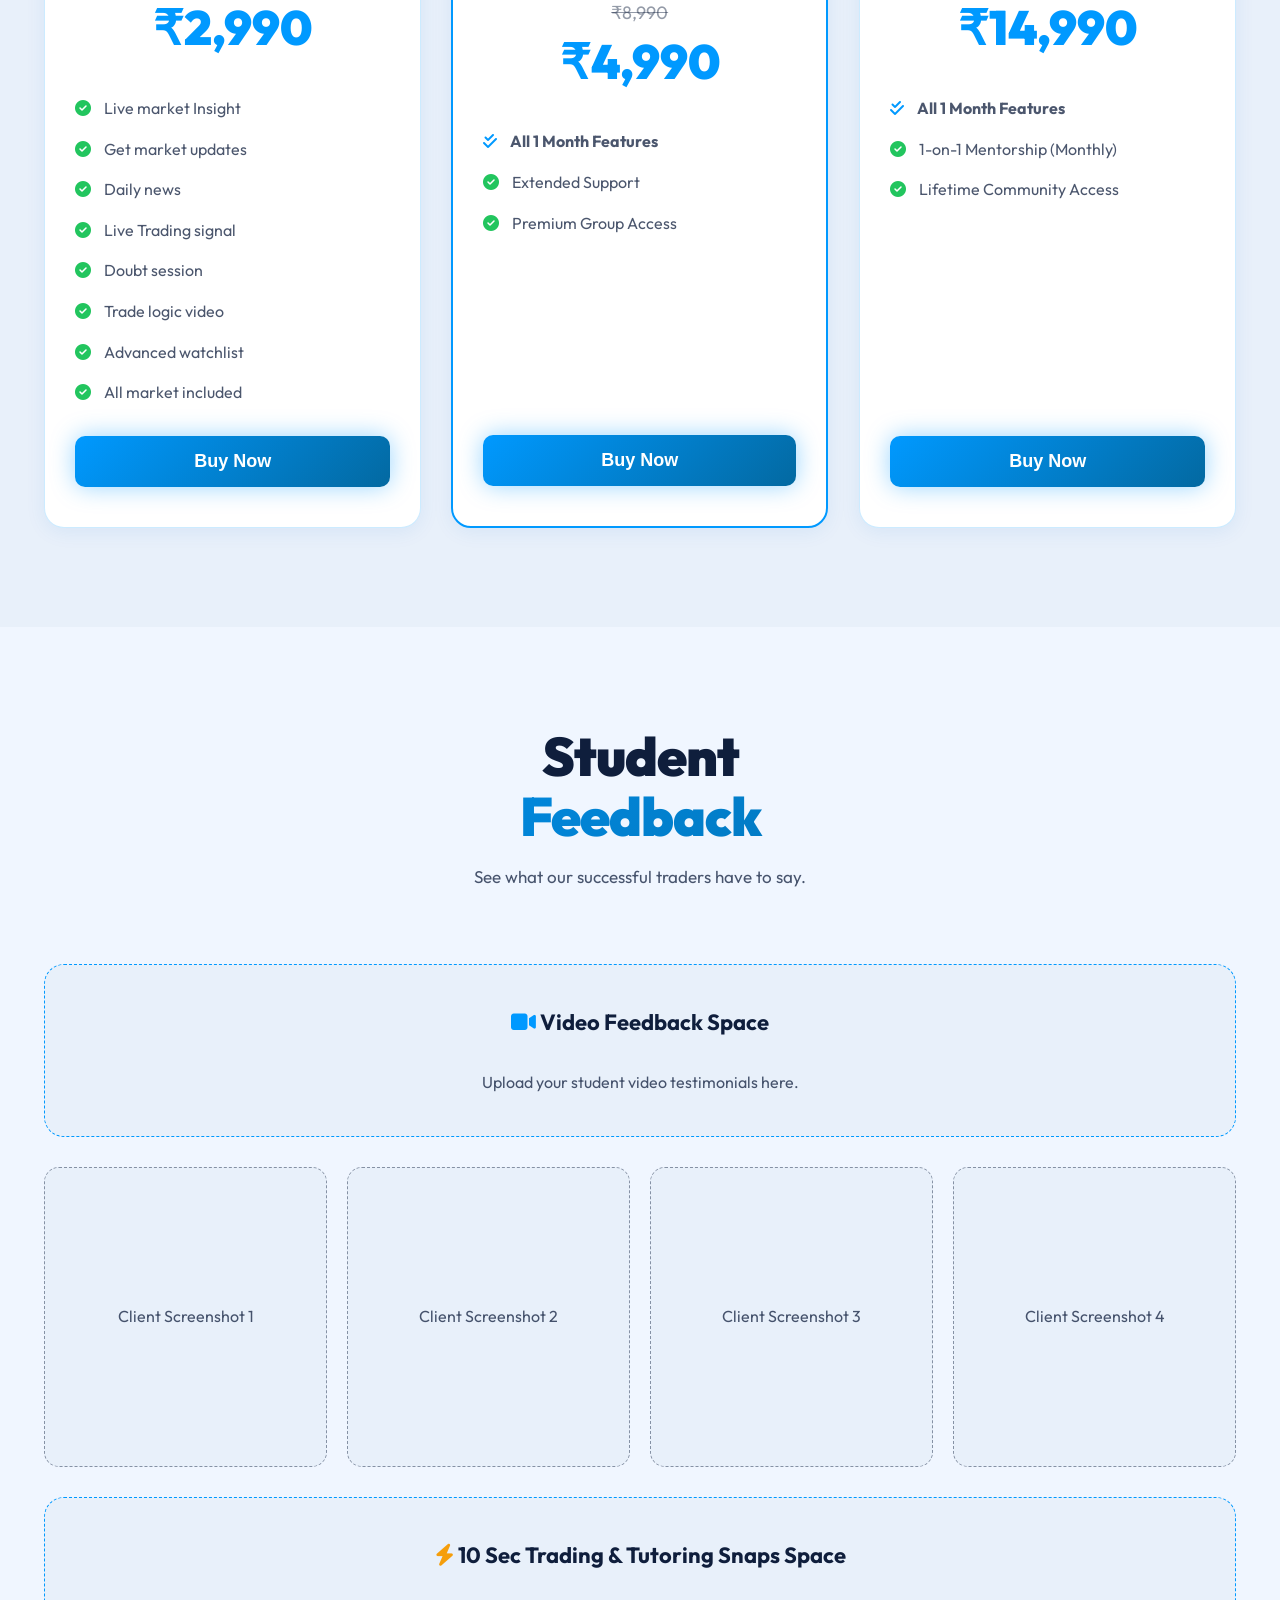
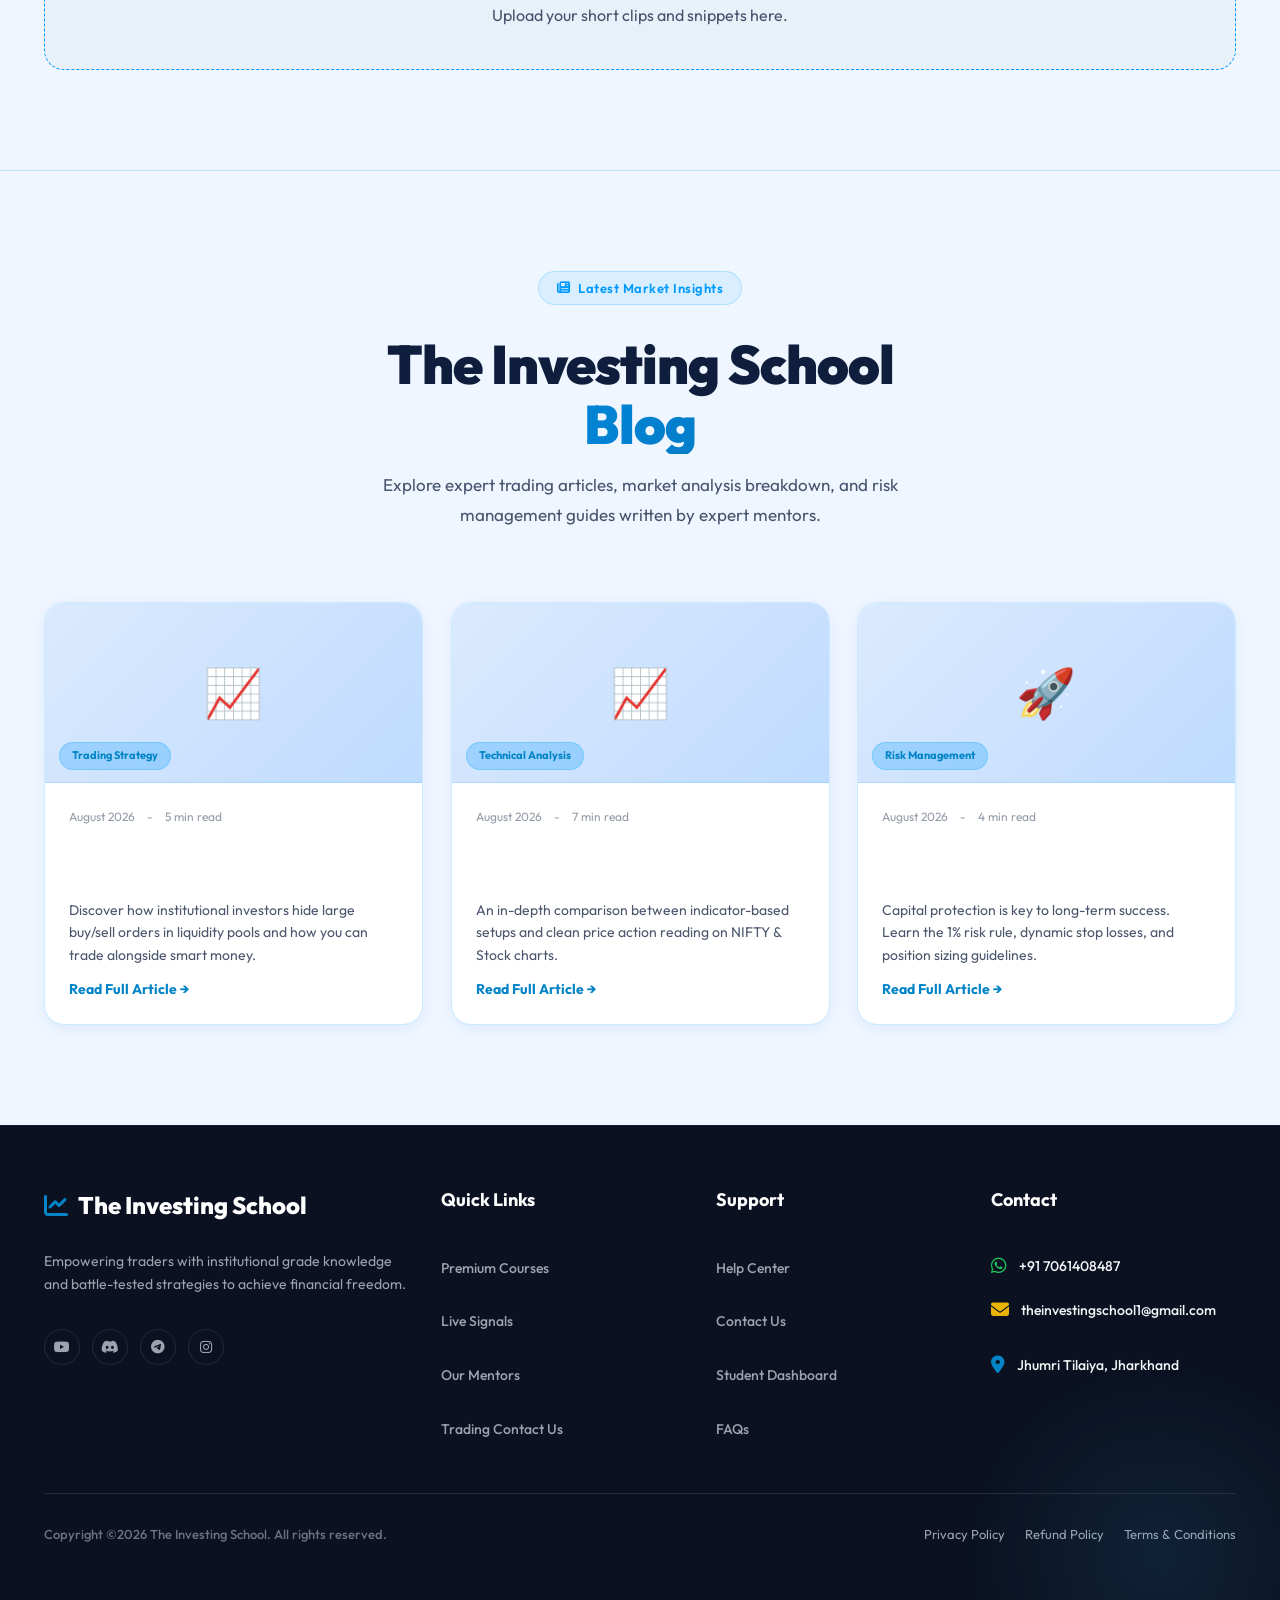
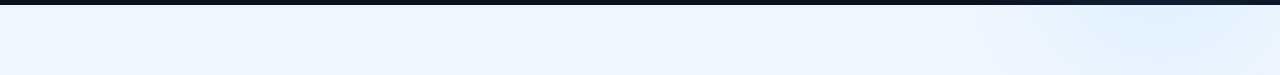
==== commit 04ab245f: "fix: charts out of phone-showcase, z-index fixed, height set to 200px - charts now load properly wit" ====
--- a/index.html
+++ b/index.html
@@ -1304,37 +1304,38 @@
           </div>
           <!-- RIGHT PHONE VISUAL WITH DUAL PEDESTAL GRAPHIC -->
         <div class="hero-right">
-          <div class="phone-showcase">
-            <!-- TradingView Widgets BEGIN -->
-            <div style="display: flex; flex-direction: column; gap: 15px; width: 100%; max-width: 650px;">
-              
-              <!-- NIFTY 50 -->
-              <div class="tradingview-widget-container" style="width: 100%; height: 160px; border-radius: 15px; overflow: hidden; box-shadow: 0 10px 30px rgba(0,0,0,0.1); border: 1px solid rgba(0,0,0,0.05);">
-                <div class="tradingview-widget-container__widget"></div>
-                <script type="text/javascript" src="https://s3.tradingview.com/external-embedding/embed-widget-mini-symbol-overview.js" async>
-                { "symbol": "NSE:NIFTY50", "width": "100%", "height": "100%", "locale": "en", "dateRange": "1M", "colorTheme": "light", "isTransparent": false, "autosize": true, "largeChartUrl": "" }
-                </script>
-              </div>
-              
-              <!-- BANK NIFTY -->
-              <div class="tradingview-widget-container" style="width: 100%; height: 160px; border-radius: 15px; overflow: hidden; box-shadow: 0 10px 30px rgba(0,0,0,0.1); border: 1px solid rgba(0,0,0,0.05);">
-                <div class="tradingview-widget-container__widget"></div>
-                <script type="text/javascript" src="https://s3.tradingview.com/external-embedding/embed-widget-mini-symbol-overview.js" async>
-                { "symbol": "NSE:BANKNIFTY", "width": "100%", "height": "100%", "locale": "en", "dateRange": "1M", "colorTheme": "light", "isTransparent": false, "autosize": true, "largeChartUrl": "" }
-                </script>
-              </div>
-  
-              <!-- SENSEX -->
-              <div class="tradingview-widget-container" style="width: 100%; height: 160px; border-radius: 15px; overflow: hidden; box-shadow: 0 10px 30px rgba(0,0,0,0.1); border: 1px solid rgba(0,0,0,0.05);">
-                <div class="tradingview-widget-container__widget"></div>
-                <script type="text/javascript" src="https://s3.tradingview.com/external-embedding/embed-widget-mini-symbol-overview.js" async>
-                { "symbol": "BSE:SENSEX", "width": "100%", "height": "100%", "locale": "en", "dateRange": "1M", "colorTheme": "light", "isTransparent": false, "autosize": true, "largeChartUrl": "" }
-                </script>
-              </div>
-
+          <!-- TradingView Widgets BEGIN -->
+          <div style="display: flex; flex-direction: column; gap: 15px; width: 100%; max-width: 650px; position: relative; z-index: 2;">
+
+            <!-- NIFTY 50 -->
+            <div class="tradingview-widget-container" style="width: 100%; height: 200px; border-radius: 15px; overflow: hidden; box-shadow: 0 10px 30px rgba(0,0,0,0.15); border: 1px solid rgba(0,0,0,0.08); position: relative; z-index: 2;">
+              <div class="tradingview-widget-container__widget" style="height: 100%; width: 100%;"></div>
+              <script type="text/javascript" src="https://s3.tradingview.com/external-embedding/embed-widget-mini-symbol-overview.js" async>
+              { "symbol": "NSE:NIFTY50", "width": "100%", "height": "200", "locale": "en", "dateRange": "1M", "colorTheme": "light", "isTransparent": false, "autosize": false, "largeChartUrl": "" }
+              </script>
             </div>
-            <!-- TradingView Widgets END -->
-      </div>
+
+            <!-- BANK NIFTY -->
+            <div class="tradingview-widget-container" style="width: 100%; height: 200px; border-radius: 15px; overflow: hidden; box-shadow: 0 10px 30px rgba(0,0,0,0.15); border: 1px solid rgba(0,0,0,0.08); position: relative; z-index: 2;">
+              <div class="tradingview-widget-container__widget" style="height: 100%; width: 100%;"></div>
+              <script type="text/javascript" src="https://s3.tradingview.com/external-embedding/embed-widget-mini-symbol-overview.js" async>
+              { "symbol": "NSE:BANKNIFTY", "width": "100%", "height": "200", "locale": "en", "dateRange": "1M", "colorTheme": "light", "isTransparent": false, "autosize": false, "largeChartUrl": "" }
+              </script>
+            </div>
+
+            <!-- SENSEX -->
+            <div class="tradingview-widget-container" style="width: 100%; height: 200px; border-radius: 15px; overflow: hidden; box-shadow: 0 10px 30px rgba(0,0,0,0.15); border: 1px solid rgba(0,0,0,0.08); position: relative; z-index: 2;">
+              <div class="tradingview-widget-container__widget" style="height: 100%; width: 100%;"></div>
+              <script type="text/javascript" src="https://s3.tradingview.com/external-embedding/embed-widget-mini-symbol-overview.js" async>
+              { "symbol": "BSE:SENSEX", "width": "100%", "height": "200", "locale": "en", "dateRange": "1M", "colorTheme": "light", "isTransparent": false, "autosize": false, "largeChartUrl": "" }
+              </script>
+            </div>
+
+          </div>
+          <!-- TradingView Widgets END -->
+        </div>
+      </div>
+    </div></div>
     </div>
   </div>
 
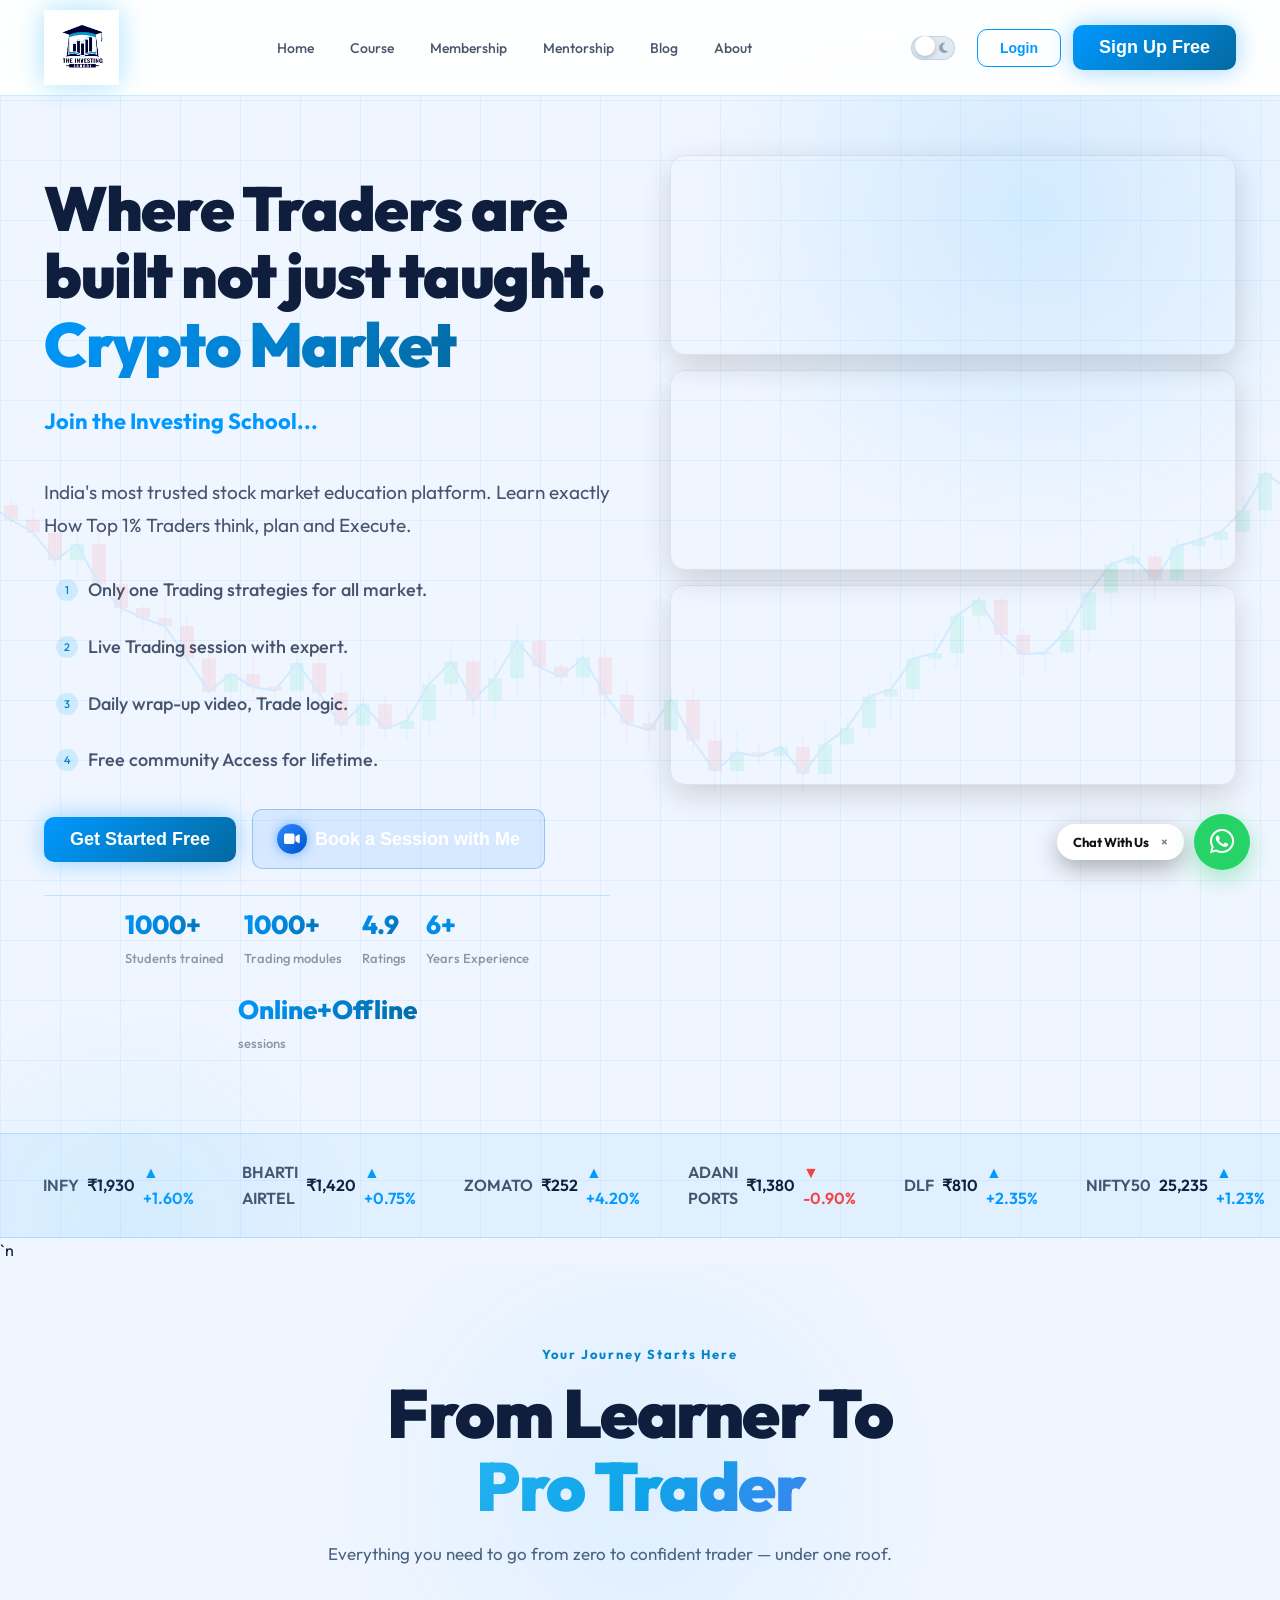
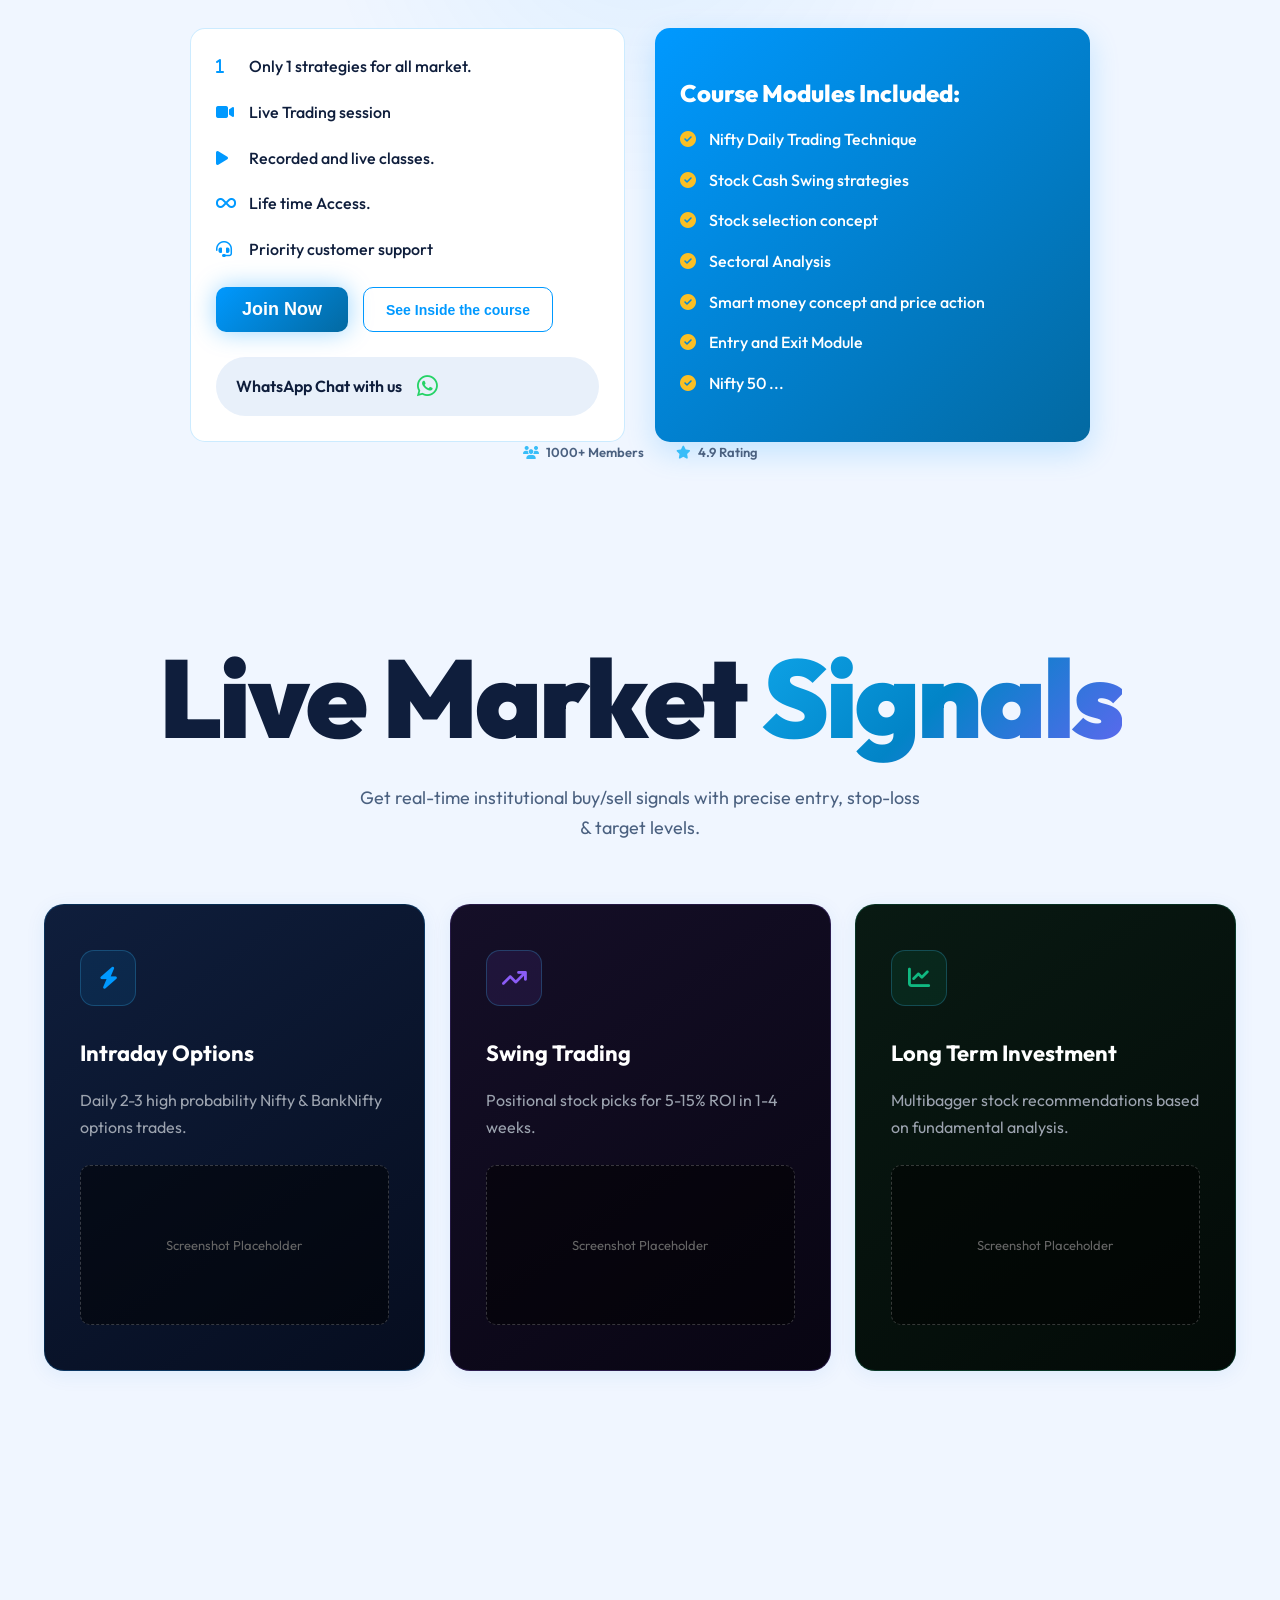
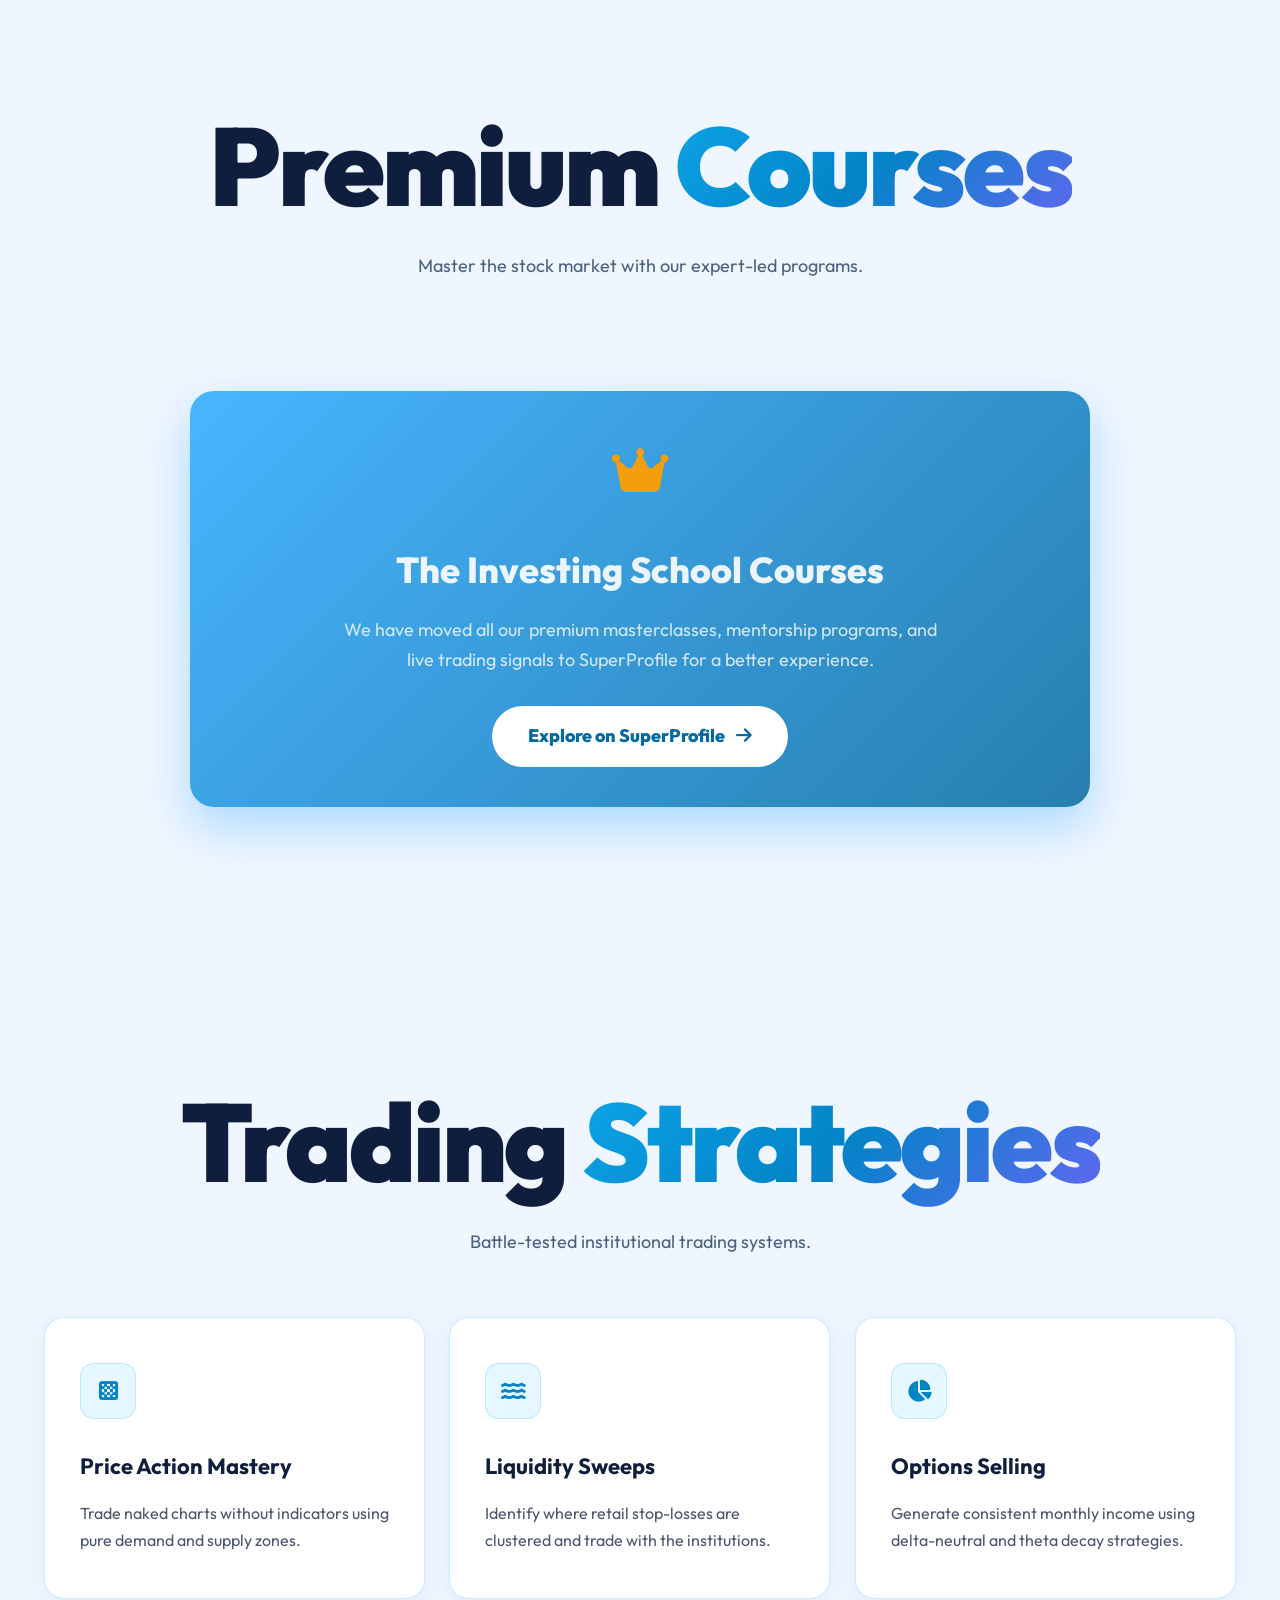
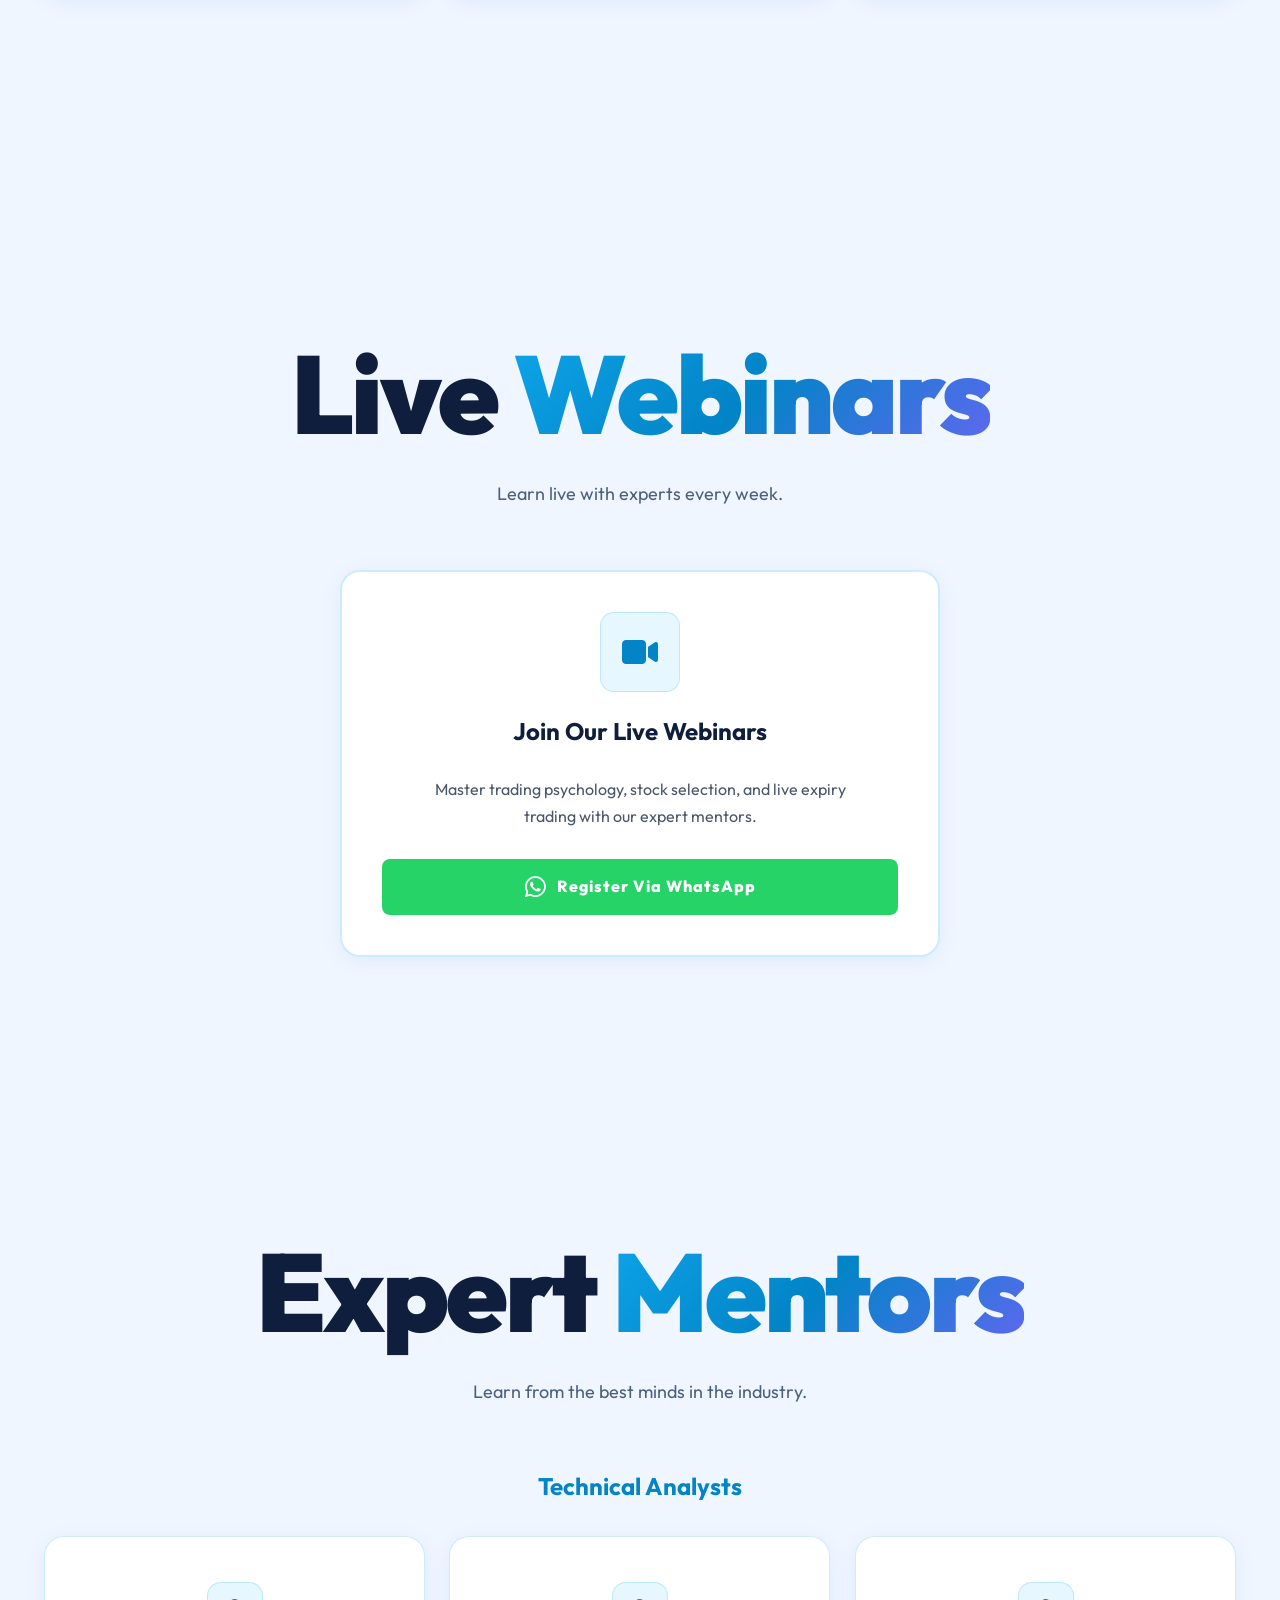
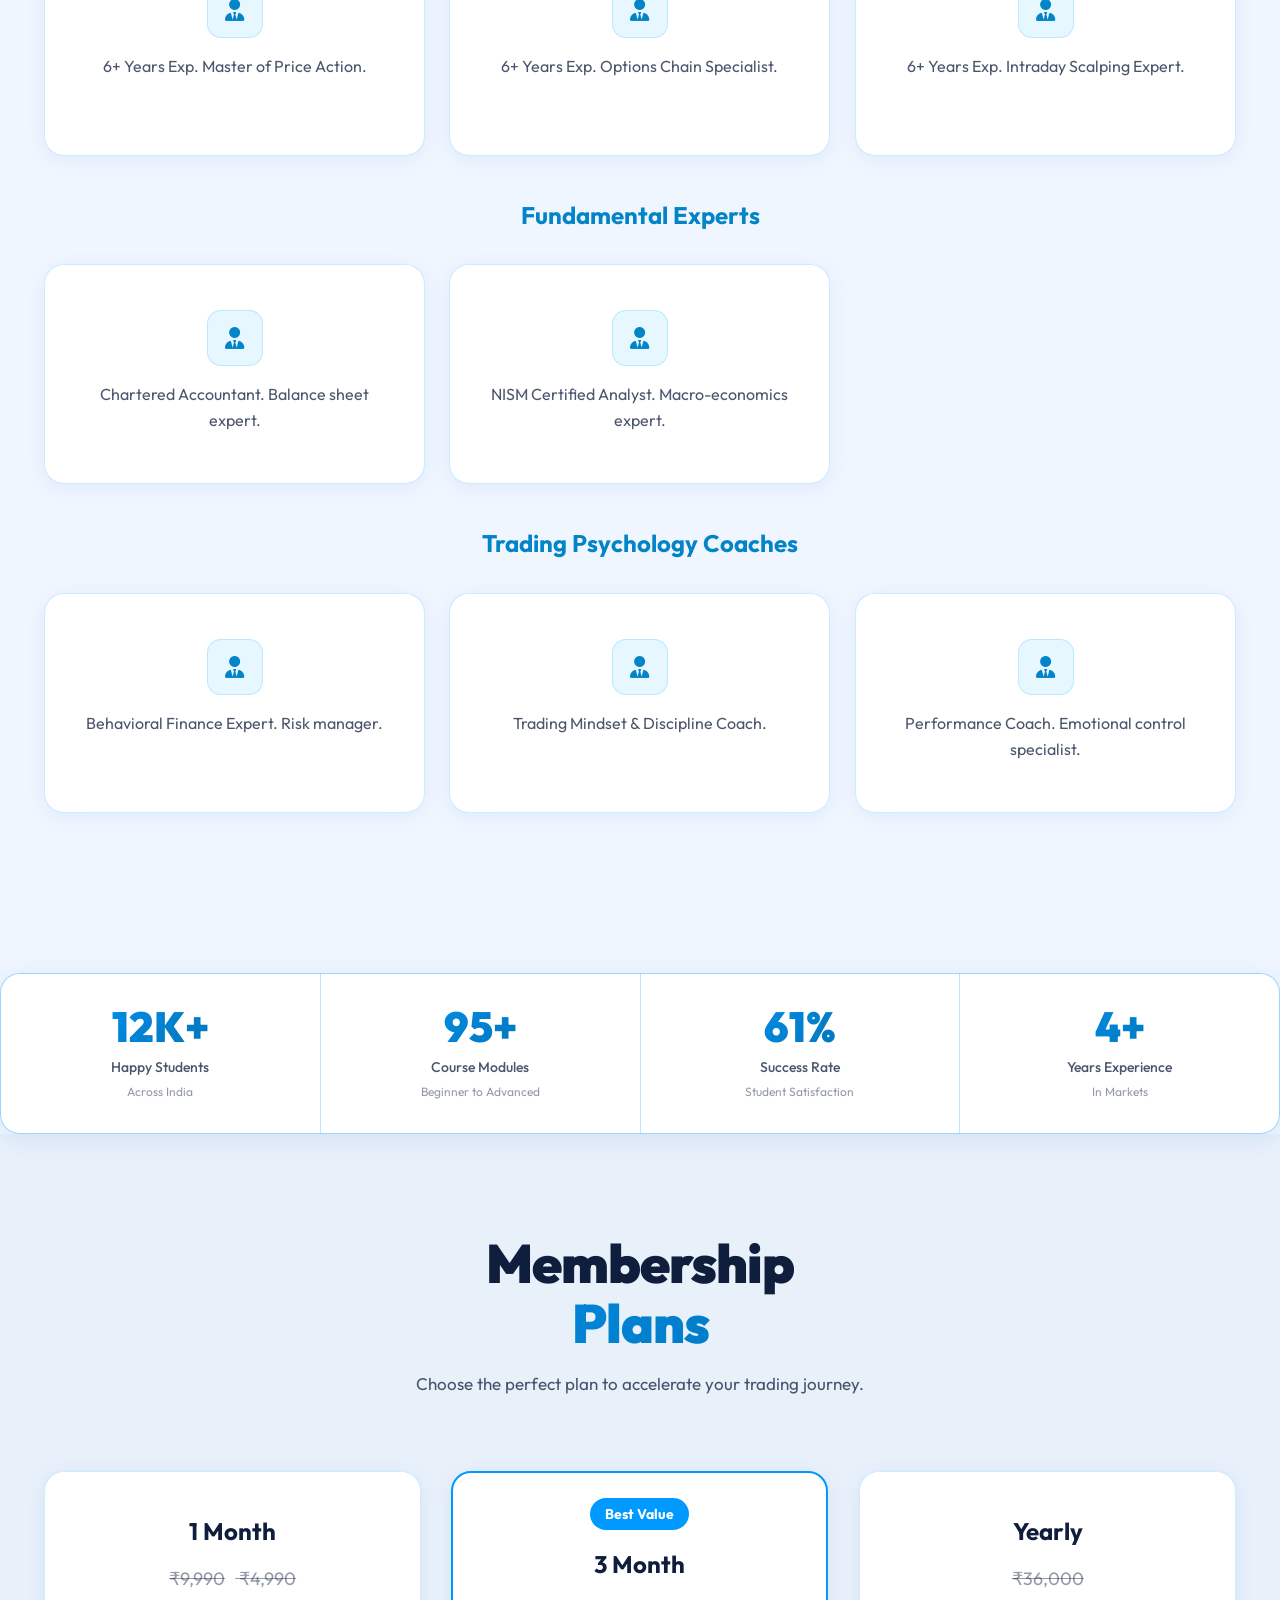
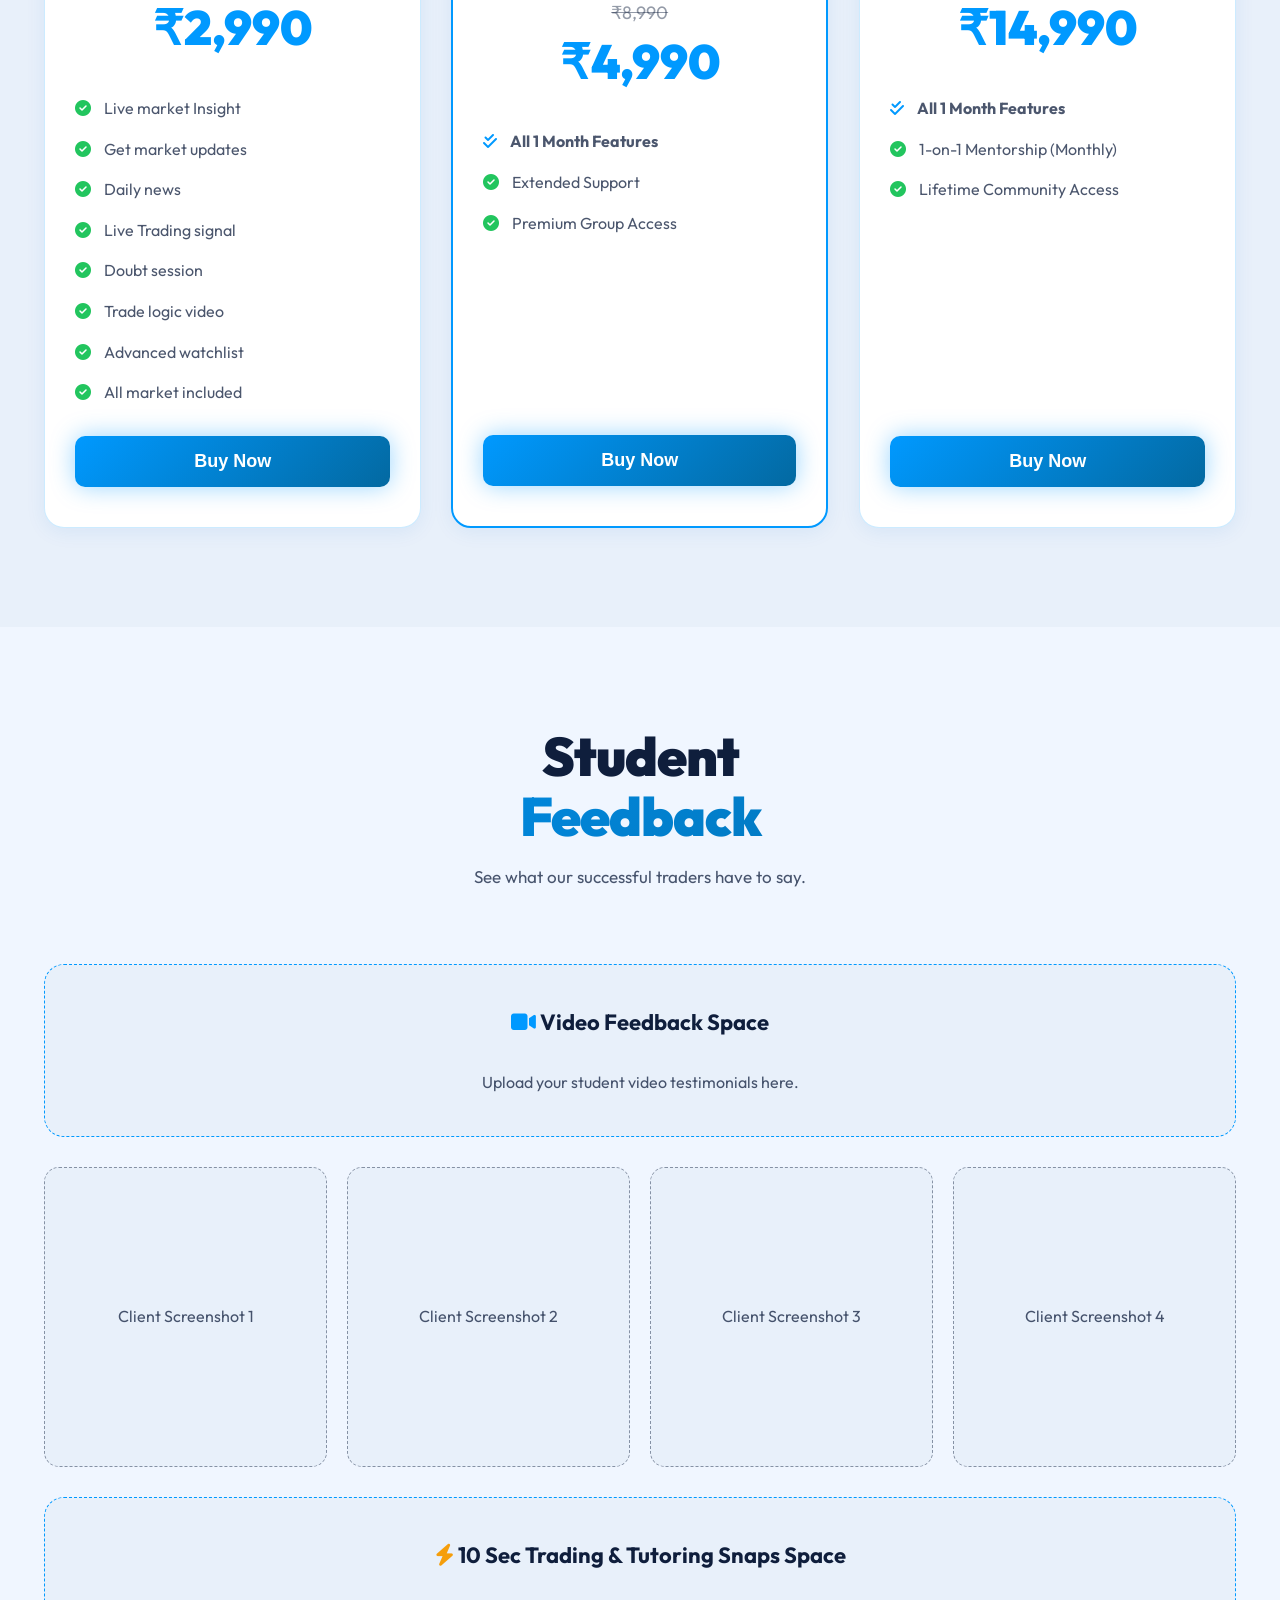
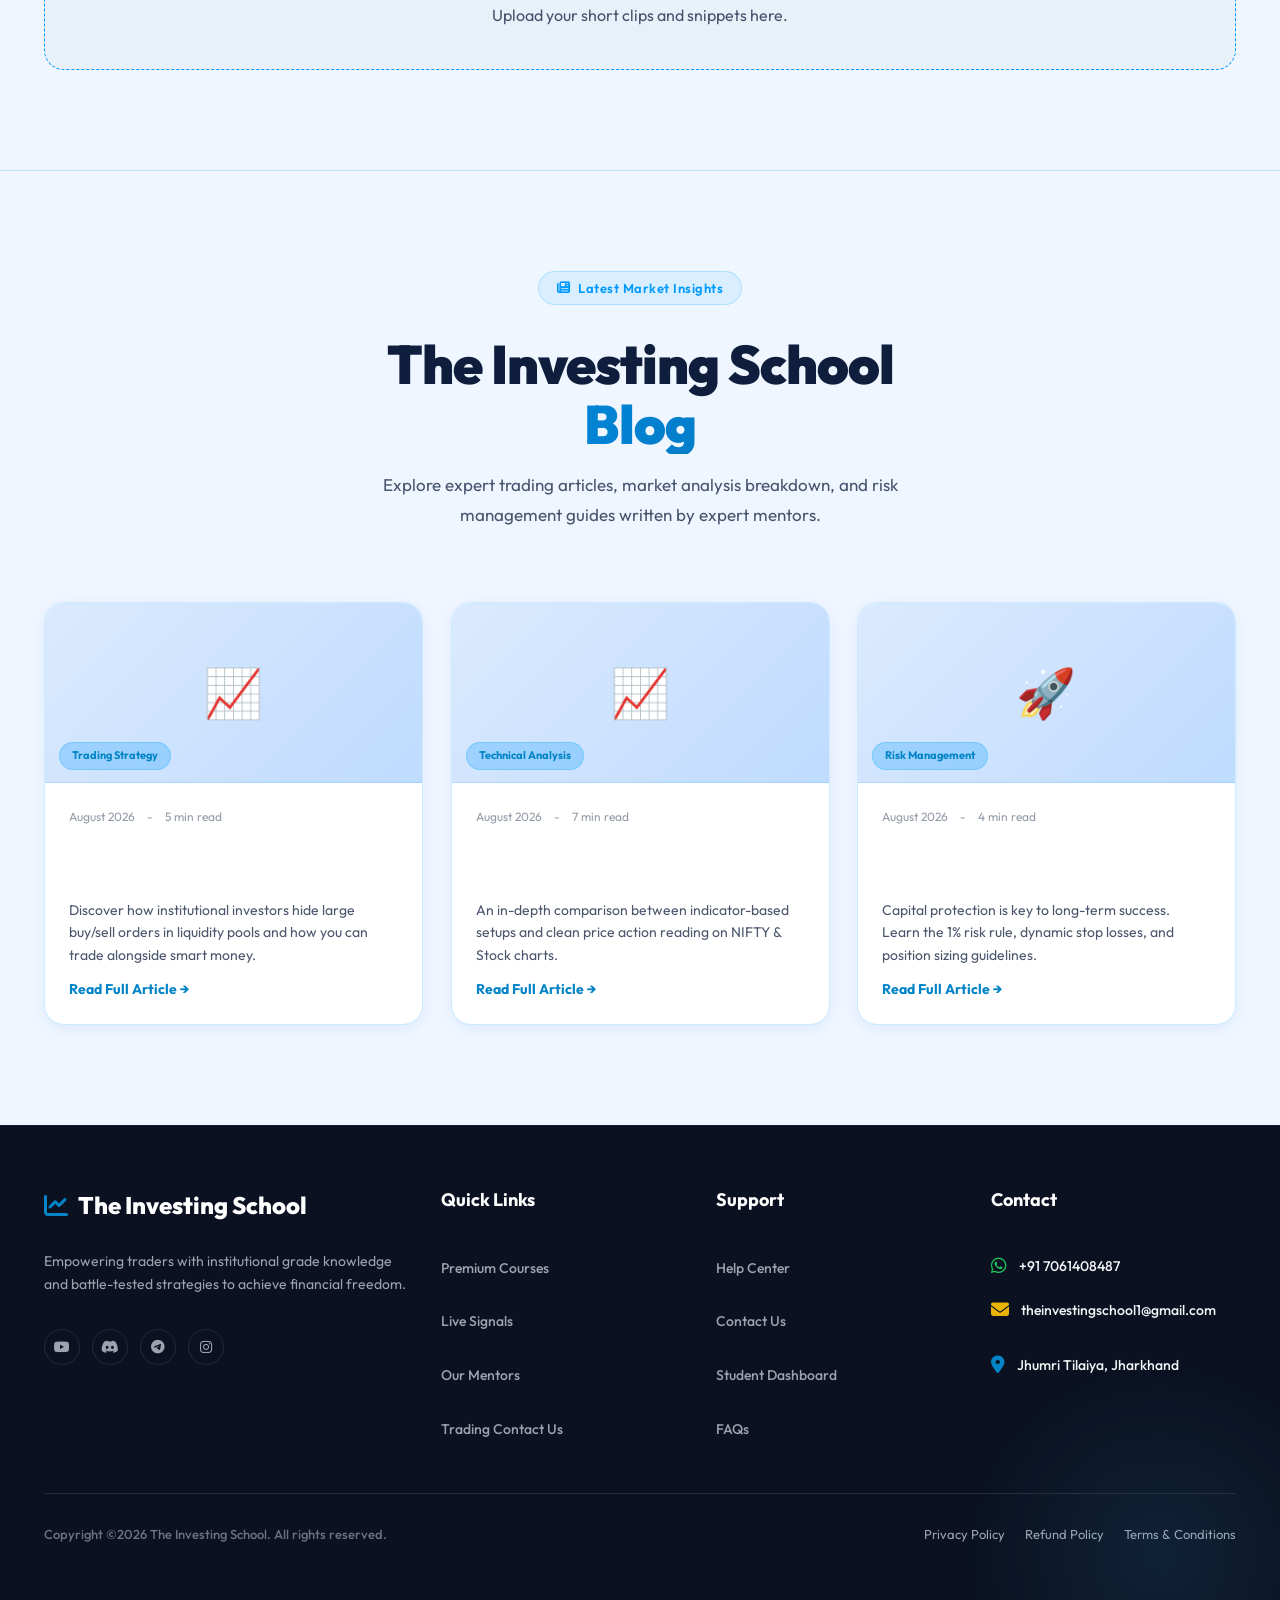
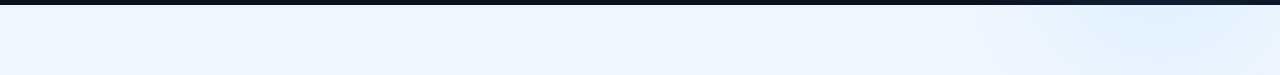
==== commit 57d91487: "fix: remove extra closing div tag that was breaking hero layout" ====
--- a/index.html
+++ b/index.html
@@ -1335,7 +1335,6 @@
           <!-- TradingView Widgets END -->
         </div>
       </div>
-    </div></div>
     </div>
   </div>
 
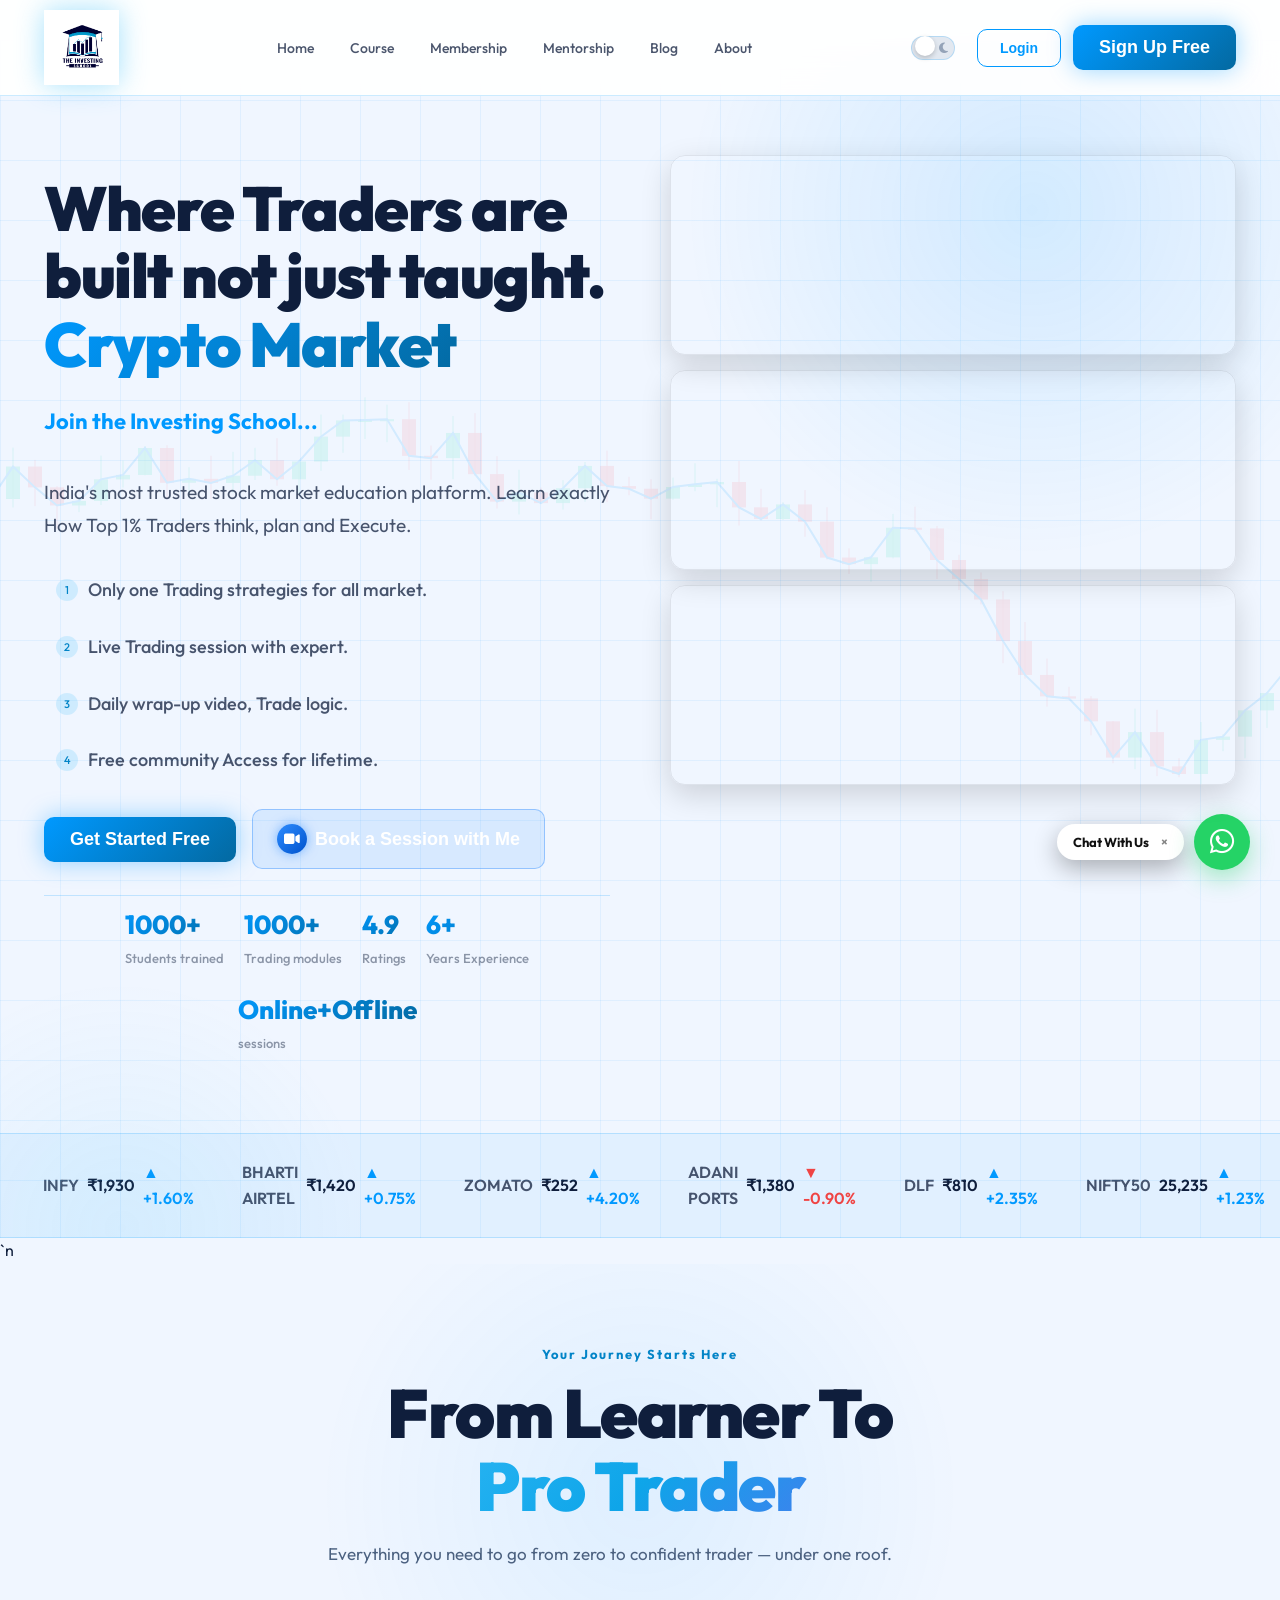
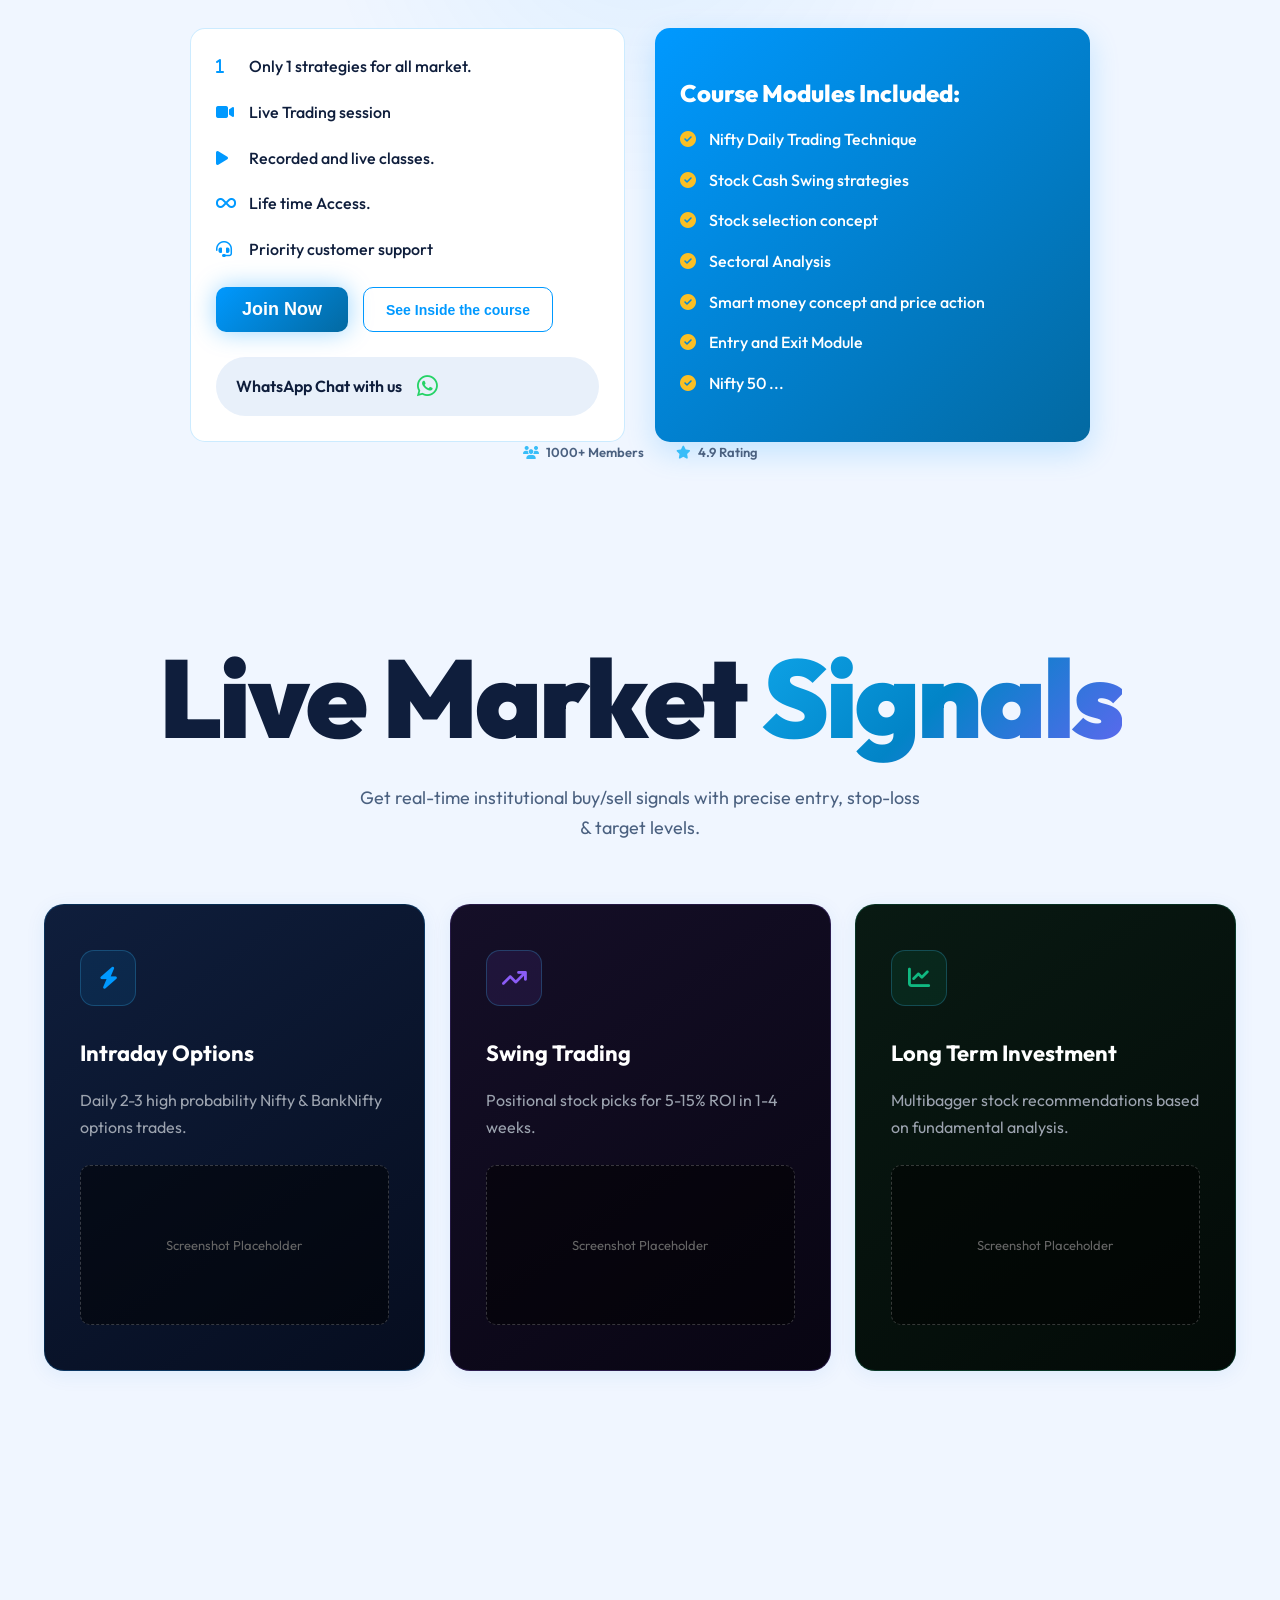
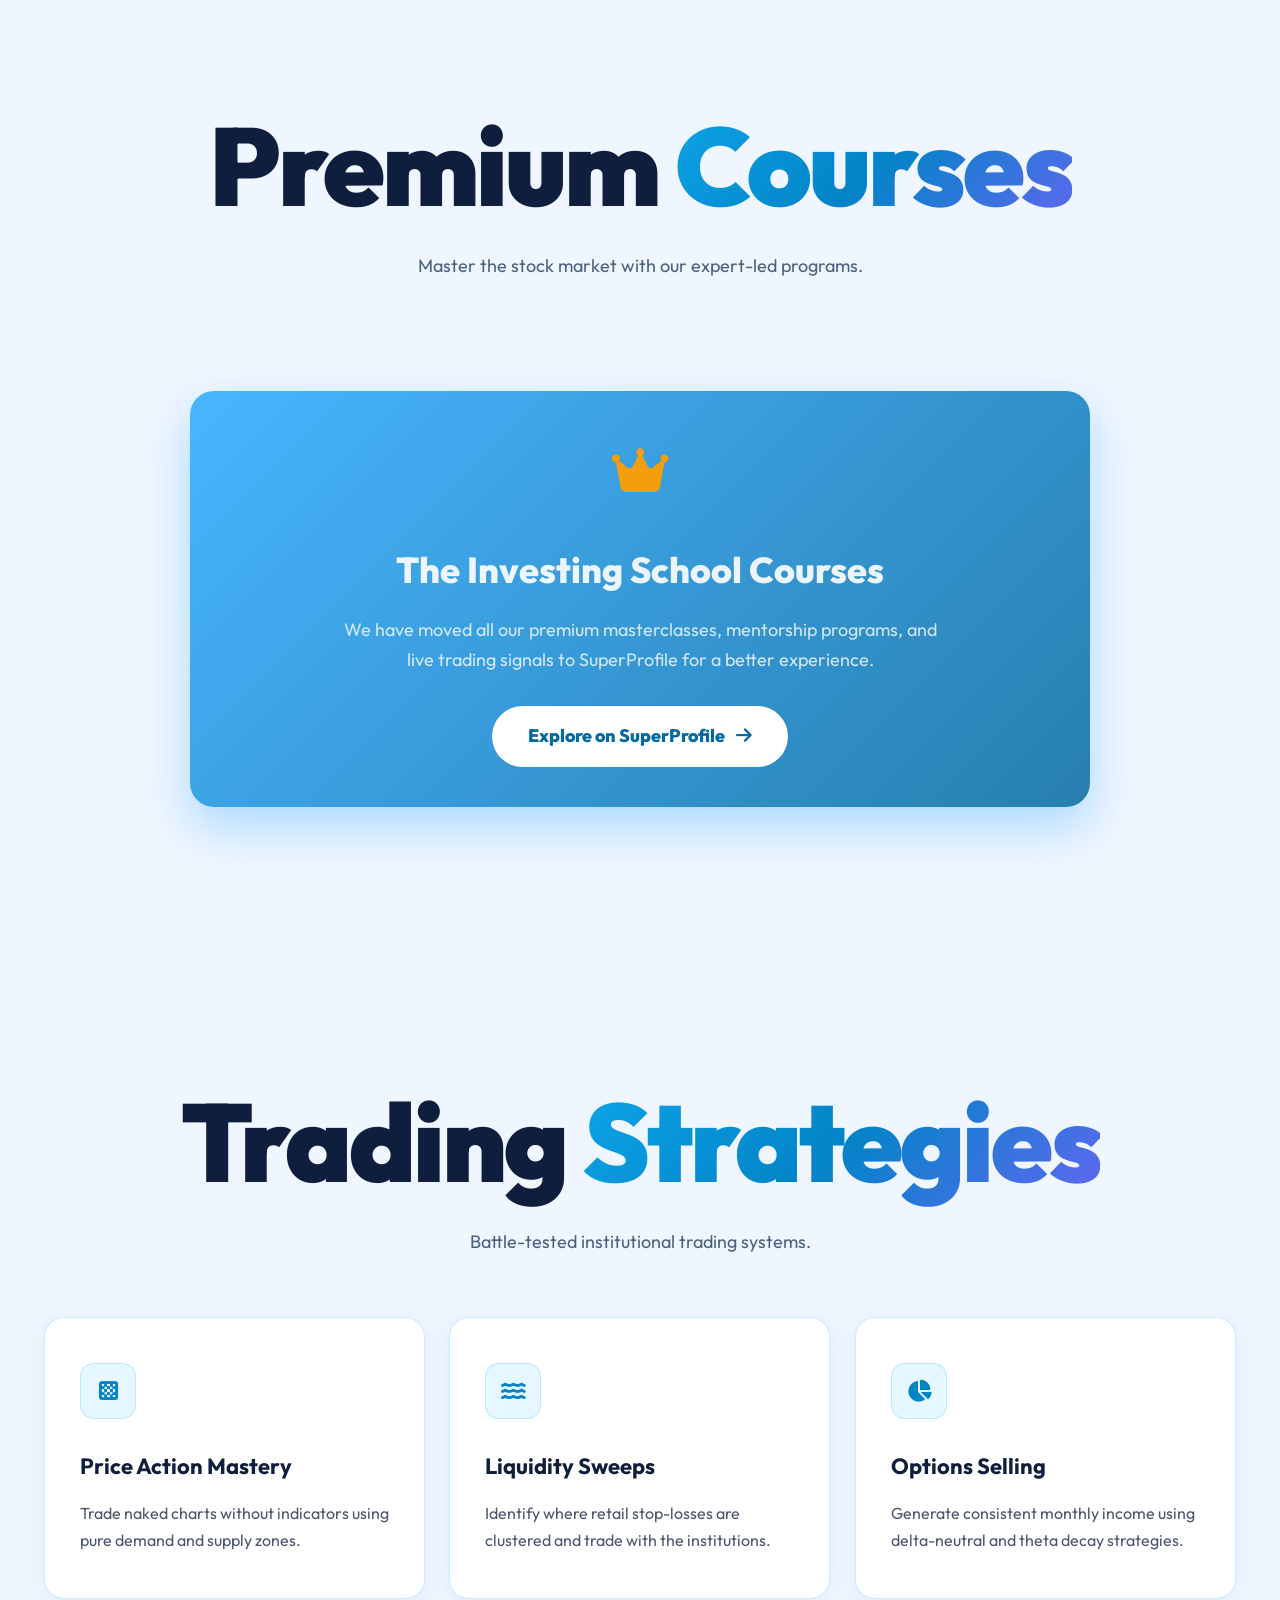
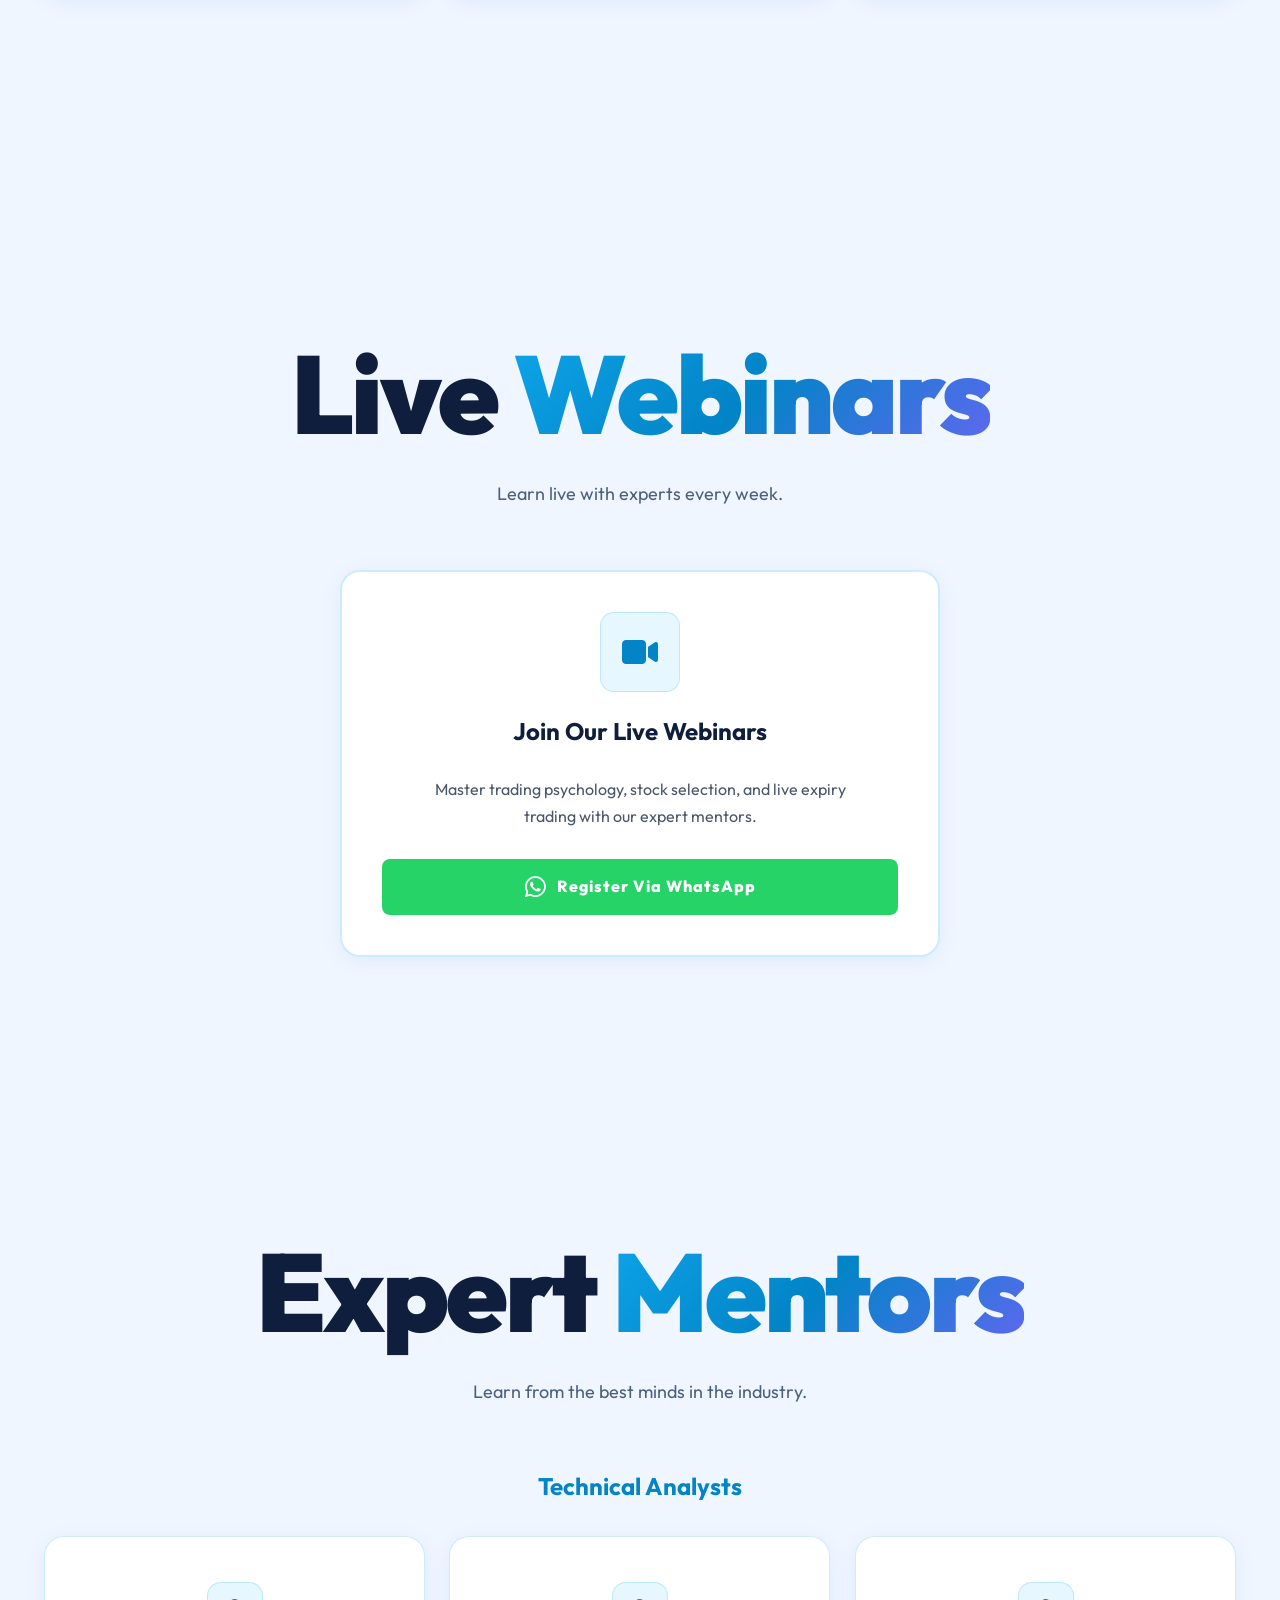
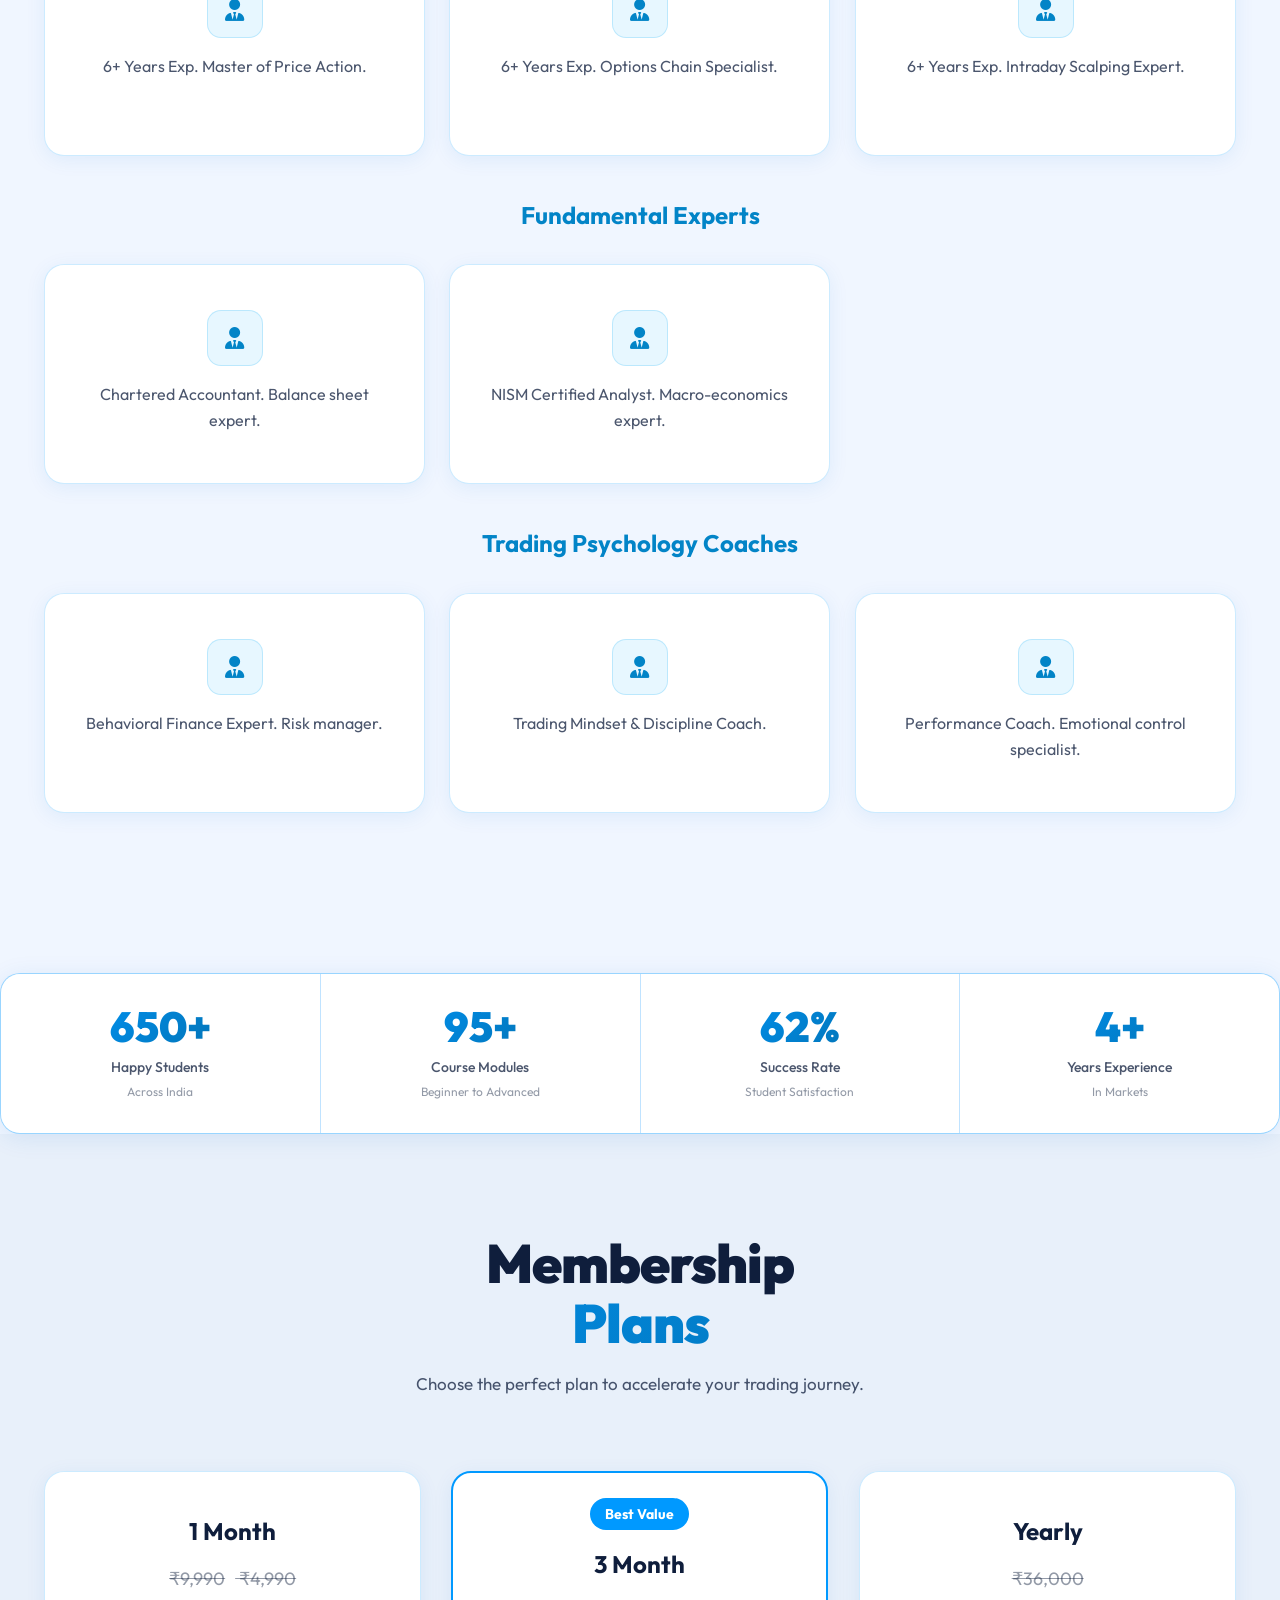
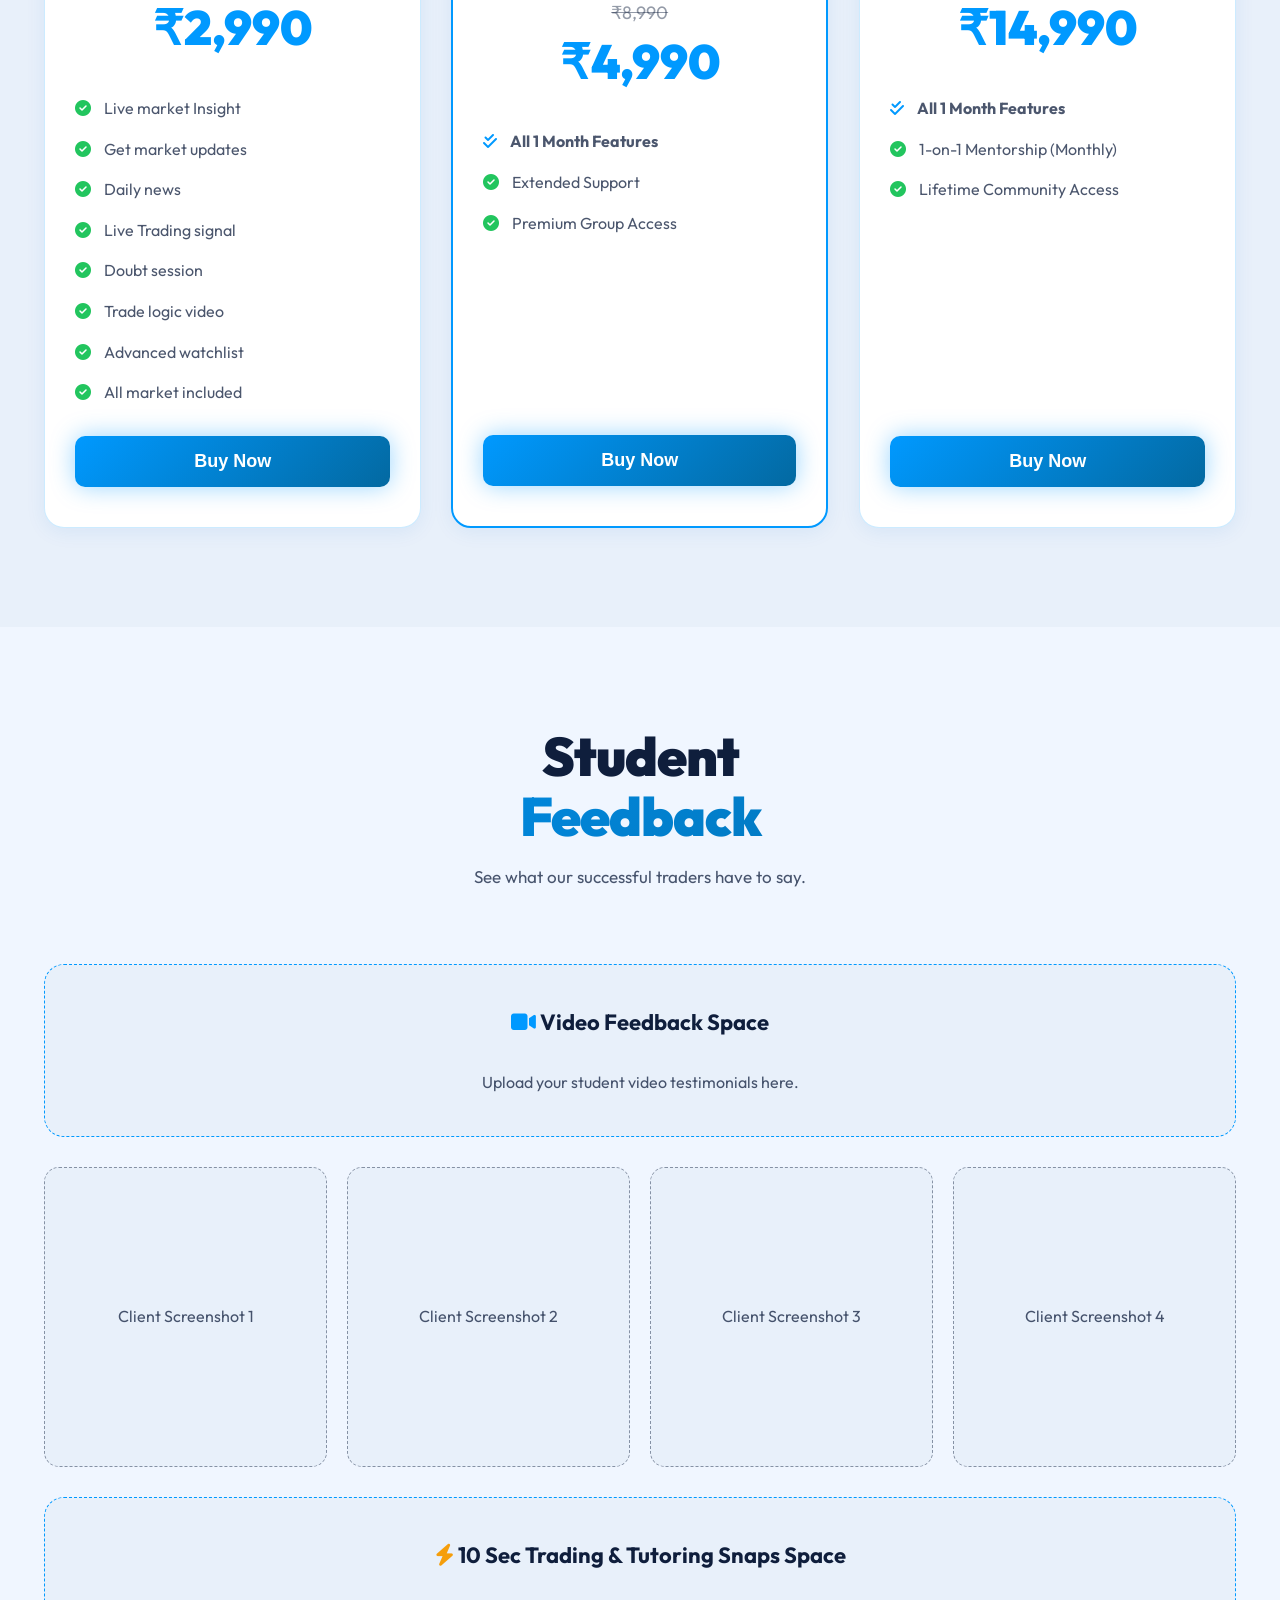
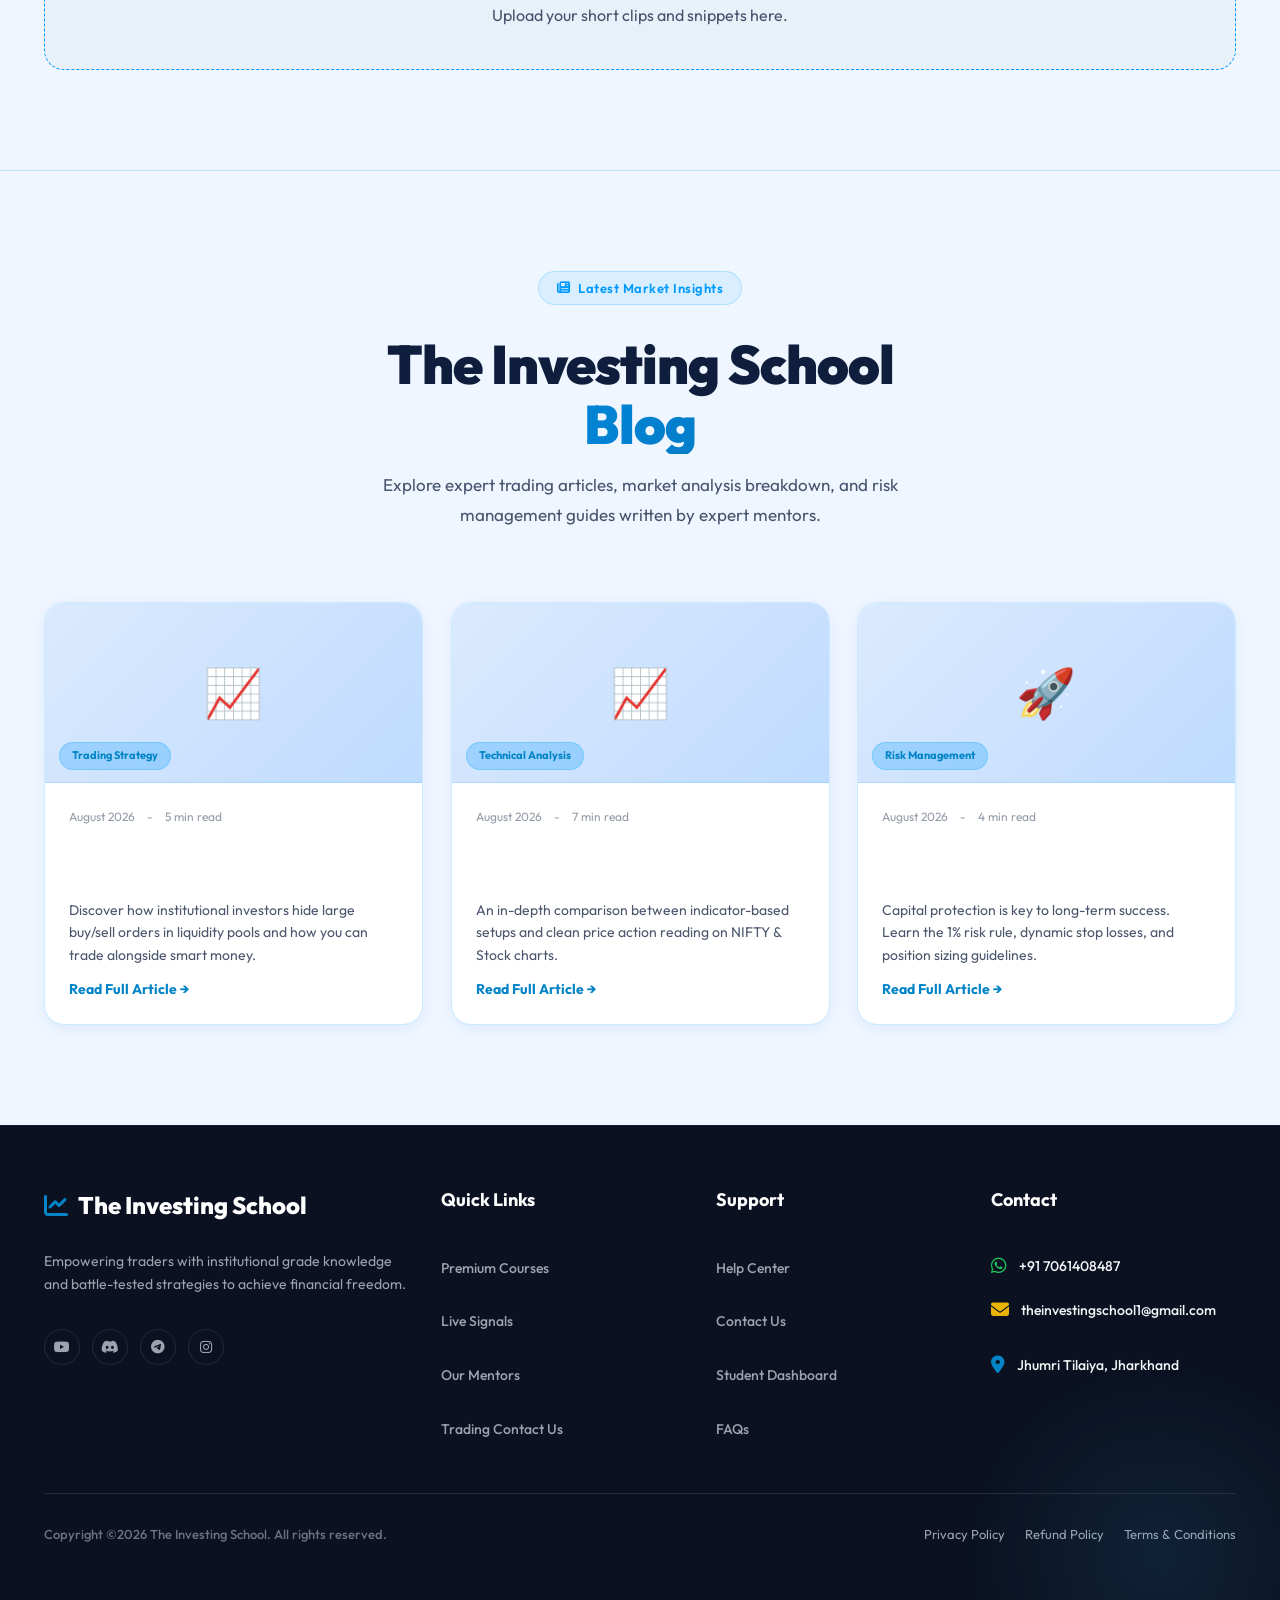
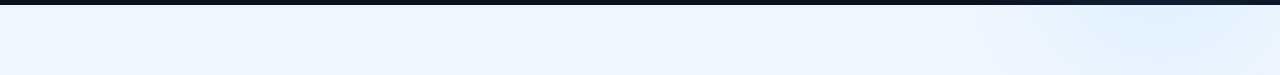
==== commit d608cd5c: "Update member and student stats to 1000+ across all pages" ====
--- a/index.html
+++ b/index.html
@@ -4,7 +4,7 @@
   <meta charset="UTF-8" />
   <meta name="viewport" content="width=device-width, initial-scale=1.0" />
   <title>The Investing School - Best Stock Market Education Platform</title>
-  <meta name="description" content="Master the Stock Market with expert-led courses, live webinars and institutional trading strategies. SEBI Registered. Join 20,000+ Students Today at The Investing School." />
+  <meta name="description" content="Master the Stock Market with expert-led courses, live webinars and institutional trading strategies. SEBI Registered. Join 1000+ Students Today at The Investing School." />
 
   <!-- Google Fonts -->
   <link rel="preconnect" href="https://fonts.googleapis.com" />
@@ -1678,7 +1678,7 @@
 
         <!-- Stats Banner -->
     <div class="stats-banner reveal" id="stats-banner">
-      <div class="sc"><span class="sc-n" data-target="20000">0</span><div class="sc-l">Happy Students</div><div class="sc-s">Across India</div></div>
+      <div class="sc"><span class="sc-n" data-target="1000">0</span><div class="sc-l">Happy Students</div><div class="sc-s">Across India</div></div>
       <div class="sc"><span class="sc-n" data-target="150">0</span><div class="sc-l">Course Modules</div><div class="sc-s">Beginner to Advanced</div></div>
       <div class="sc"><span class="sc-n" data-target="98">0</span><div class="sc-l">Success Rate</div><div class="sc-s">Student Satisfaction</div></div>
       <div class="sc"><span class="sc-n" data-target="7">0</span><div class="sc-l">Years Experience</div><div class="sc-s">In Markets</div></div>
--- a/css/extras.css
+++ b/css/extras.css
@@ -389,4 +389,213 @@
   opacity: 1 !important;
 }
 
-
+/* ============================================================ */
+/* === HIGH-IMPACT GRAPHIC BANNERS & VISUAL INFOGRAPHICS      === */
+/* ============================================================ */
+
+/* 1. Hero Announcement Badge Pill */
+.hero-badge-pill {
+  display: inline-flex;
+  align-items: center;
+  gap: 10px;
+  background: rgba(0, 153, 255, 0.08);
+  border: 1px solid rgba(0, 153, 255, 0.28);
+  padding: 8px 18px;
+  border-radius: 40px;
+  font-size: 13px;
+  font-weight: 700;
+  color: var(--blue-l, #38bdf8);
+  margin-bottom: 20px;
+  box-shadow: 0 4px 20px rgba(0, 153, 255, 0.15);
+  backdrop-filter: blur(10px);
+  transition: all 0.3s ease;
+  cursor: pointer;
+}
+.hero-badge-pill:hover {
+  transform: translateY(-2px);
+  border-color: var(--blue);
+  box-shadow: 0 8px 25px rgba(0, 153, 255, 0.3);
+  background: rgba(0, 153, 255, 0.15);
+}
+
+.pulse-dot {
+  width: 8px;
+  height: 8px;
+  background: #22c55e;
+  border-radius: 50%;
+  box-shadow: 0 0 0 0 rgba(34, 197, 94, 0.7);
+  animation: pulseDot 1.8s infinite;
+}
+
+@keyframes pulseDot {
+  0% { transform: scale(0.95); box-shadow: 0 0 0 0 rgba(34, 197, 94, 0.7); }
+  70% { transform: scale(1.1); box-shadow: 0 0 0 10px rgba(34, 197, 94, 0); }
+  100% { transform: scale(0.95); box-shadow: 0 0 0 0 rgba(34, 197, 94, 0); }
+}
+
+/* 2. Floating Live Trading Infographic Cards */
+.floating-trade-card {
+  position: absolute;
+  background: var(--bg-card, #0f1e3c);
+  border: 1.5px solid rgba(0, 153, 255, 0.35);
+  border-radius: 16px;
+  padding: 12px 16px;
+  box-shadow: 0 15px 35px rgba(0, 0, 0, 0.3), 0 0 25px rgba(0, 153, 255, 0.2);
+  backdrop-filter: blur(14px);
+  z-index: 12;
+  display: flex;
+  align-items: center;
+  gap: 12px;
+  animation: floatCard 4.5s ease-in-out infinite;
+}
+
+.floating-trade-card.pos-left {
+  top: 8%;
+  left: -20px;
+  animation-delay: 0s;
+}
+
+.floating-trade-card.pos-right {
+  bottom: 8%;
+  right: -20px;
+  animation-delay: 2.2s;
+}
+
+@keyframes floatCard {
+  0%, 100% { transform: translateY(0) scale(1); }
+  50% { transform: translateY(-10px) scale(1.02); }
+}
+
+.trade-card-icon {
+  width: 38px;
+  height: 38px;
+  border-radius: 10px;
+  background: linear-gradient(135deg, rgba(34, 197, 94, 0.25), rgba(34, 197, 94, 0.08));
+  border: 1px solid rgba(34, 197, 94, 0.4);
+  display: flex;
+  align-items: center;
+  justify-content: center;
+  color: #22c55e;
+  font-size: 16px;
+}
+
+.trade-card-title {
+  font-size: 12px;
+  font-weight: 700;
+  color: #fff;
+}
+
+.trade-card-sub {
+  font-size: 11px;
+  color: #22c55e;
+  font-weight: 600;
+}
+
+/* 3. Graphic Banner Grid & Infographic Cards */
+.graphic-banner-wrapper {
+  margin: 70px 0;
+  position: relative;
+}
+
+.graphic-card-large {
+  background: linear-gradient(135deg, rgba(15, 30, 60, 0.95), rgba(6, 13, 31, 0.98));
+  border: 1.5px solid rgba(0, 153, 255, 0.3);
+  border-radius: 24px;
+  padding: 45px 35px;
+  position: relative;
+  overflow: hidden;
+  box-shadow: 0 20px 50px rgba(0, 153, 255, 0.18);
+}
+
+.graphic-card-large::before {
+  content: '';
+  position: absolute;
+  top: -100px;
+  right: -100px;
+  width: 300px;
+  height: 300px;
+  background: radial-gradient(circle, rgba(0, 153, 255, 0.25), transparent 70%);
+  pointer-events: none;
+}
+
+.graphic-grid-3 {
+  display: grid;
+  grid-template-columns: repeat(3, 1fr);
+  gap: 24px;
+  margin-top: 35px;
+}
+
+.graphic-mini-card {
+  background: rgba(255, 255, 255, 0.04);
+  border: 1px solid rgba(255, 255, 255, 0.08);
+  border-radius: 18px;
+  padding: 26px 22px;
+  transition: all 0.35s ease;
+  position: relative;
+}
+
+.graphic-mini-card:hover {
+  transform: translateY(-6px);
+  background: rgba(0, 153, 255, 0.08);
+  border-color: rgba(0, 153, 255, 0.4);
+  box-shadow: 0 15px 30px rgba(0, 153, 255, 0.2);
+}
+
+.graphic-num-tag {
+  font-size: 12px;
+  font-weight: 800;
+  color: var(--blue);
+  background: rgba(0, 153, 255, 0.15);
+  padding: 4px 12px;
+  border-radius: 20px;
+  display: inline-block;
+  margin-bottom: 14px;
+}
+
+.graphic-card-title {
+  font-size: 18px;
+  font-weight: 800;
+  color: #fff;
+  margin-bottom: 8px;
+}
+
+.graphic-card-desc {
+  font-size: 13.5px;
+  color: var(--w70, rgba(255,255,255,0.75));
+  line-height: 1.6;
+}
+
+/* 4. Live Signal Visual Graphic Box */
+.signal-preview-box {
+  background: rgba(10, 15, 29, 0.9);
+  border: 1.5px solid rgba(34, 197, 94, 0.35);
+  border-radius: 20px;
+  padding: 20px 24px;
+  margin-top: 25px;
+  display: flex;
+  align-items: center;
+  justify-content: space-between;
+  box-shadow: 0 10px 30px rgba(34, 197, 94, 0.15);
+  flex-wrap: wrap;
+  gap: 15px;
+}
+
+.signal-status-pill {
+  background: rgba(34, 197, 94, 0.15);
+  color: #22c55e;
+  font-size: 12px;
+  font-weight: 700;
+  padding: 4px 12px;
+  border-radius: 20px;
+  display: inline-flex;
+  align-items: center;
+  gap: 6px;
+}
+
+@media (max-width: 900px) {
+  .graphic-grid-3 { grid-template-columns: 1fr; }
+  .floating-trade-card { display: none; }
+}
+
+
+
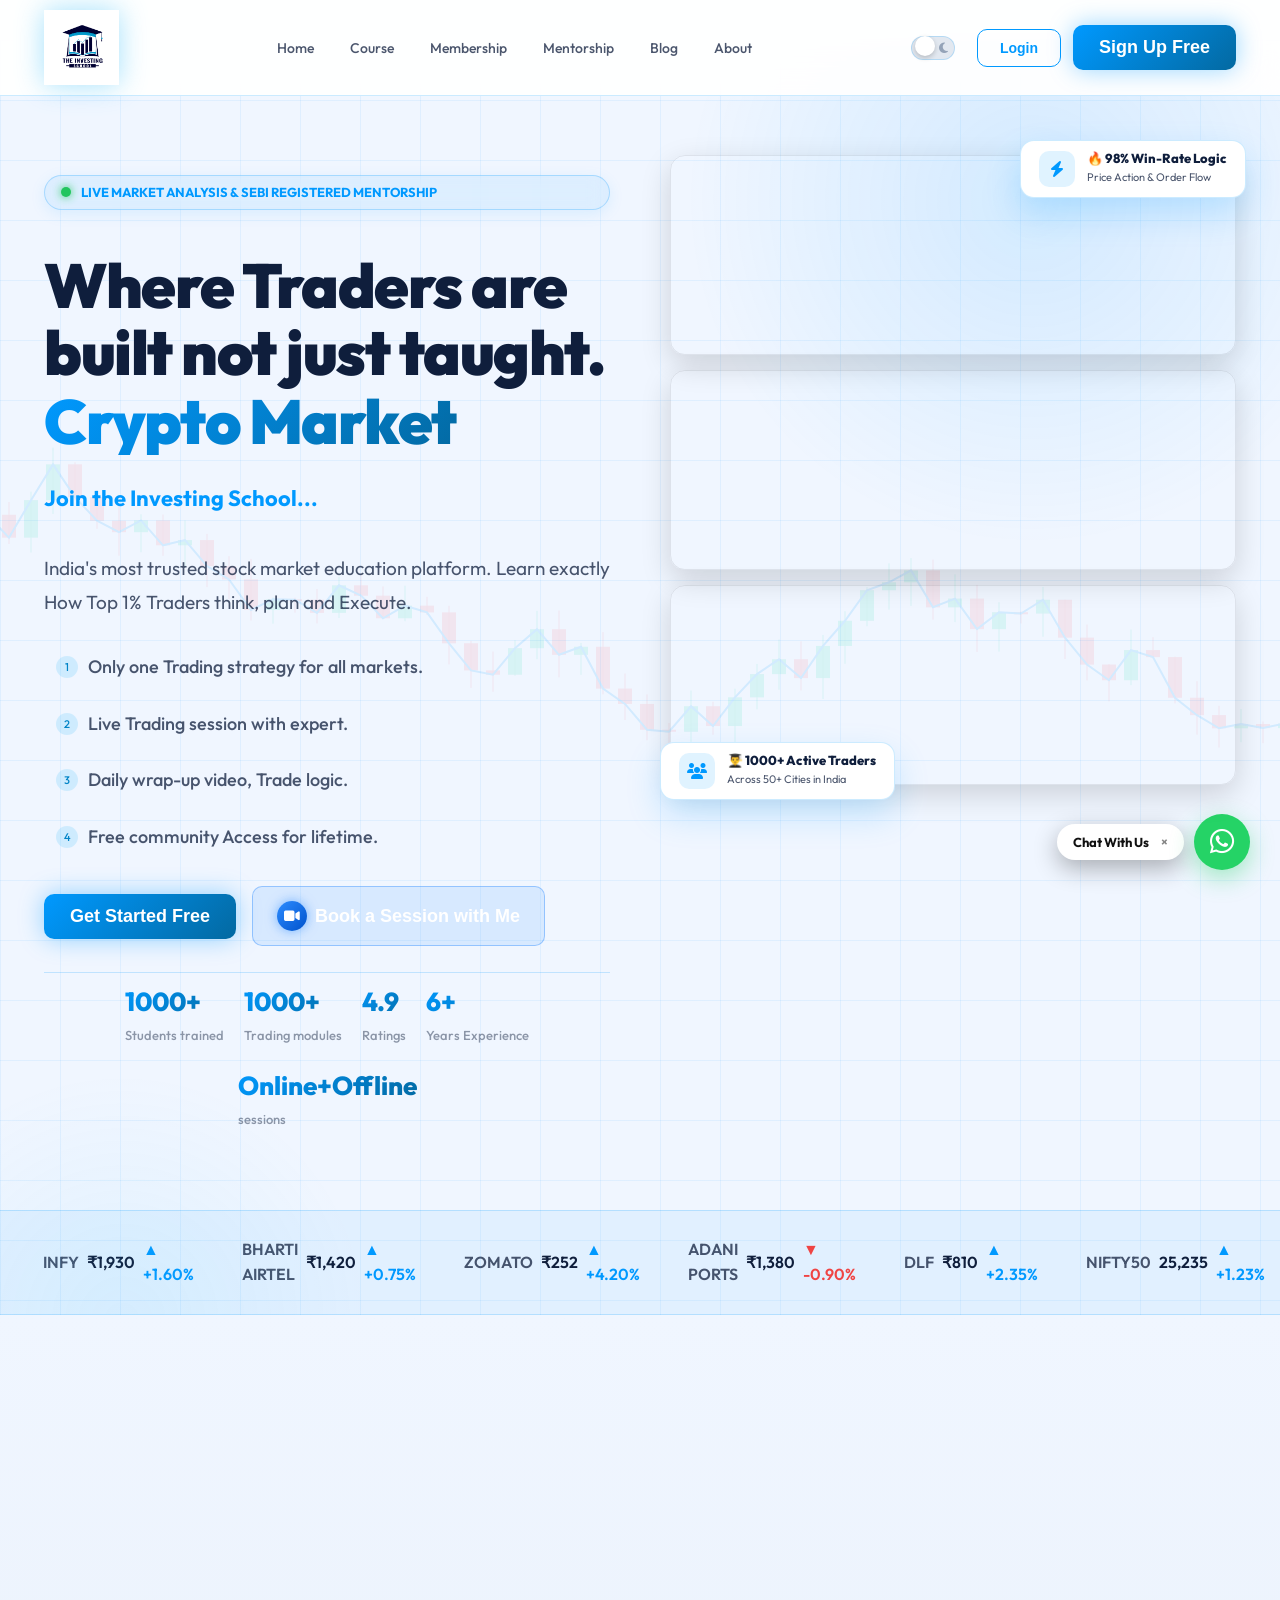
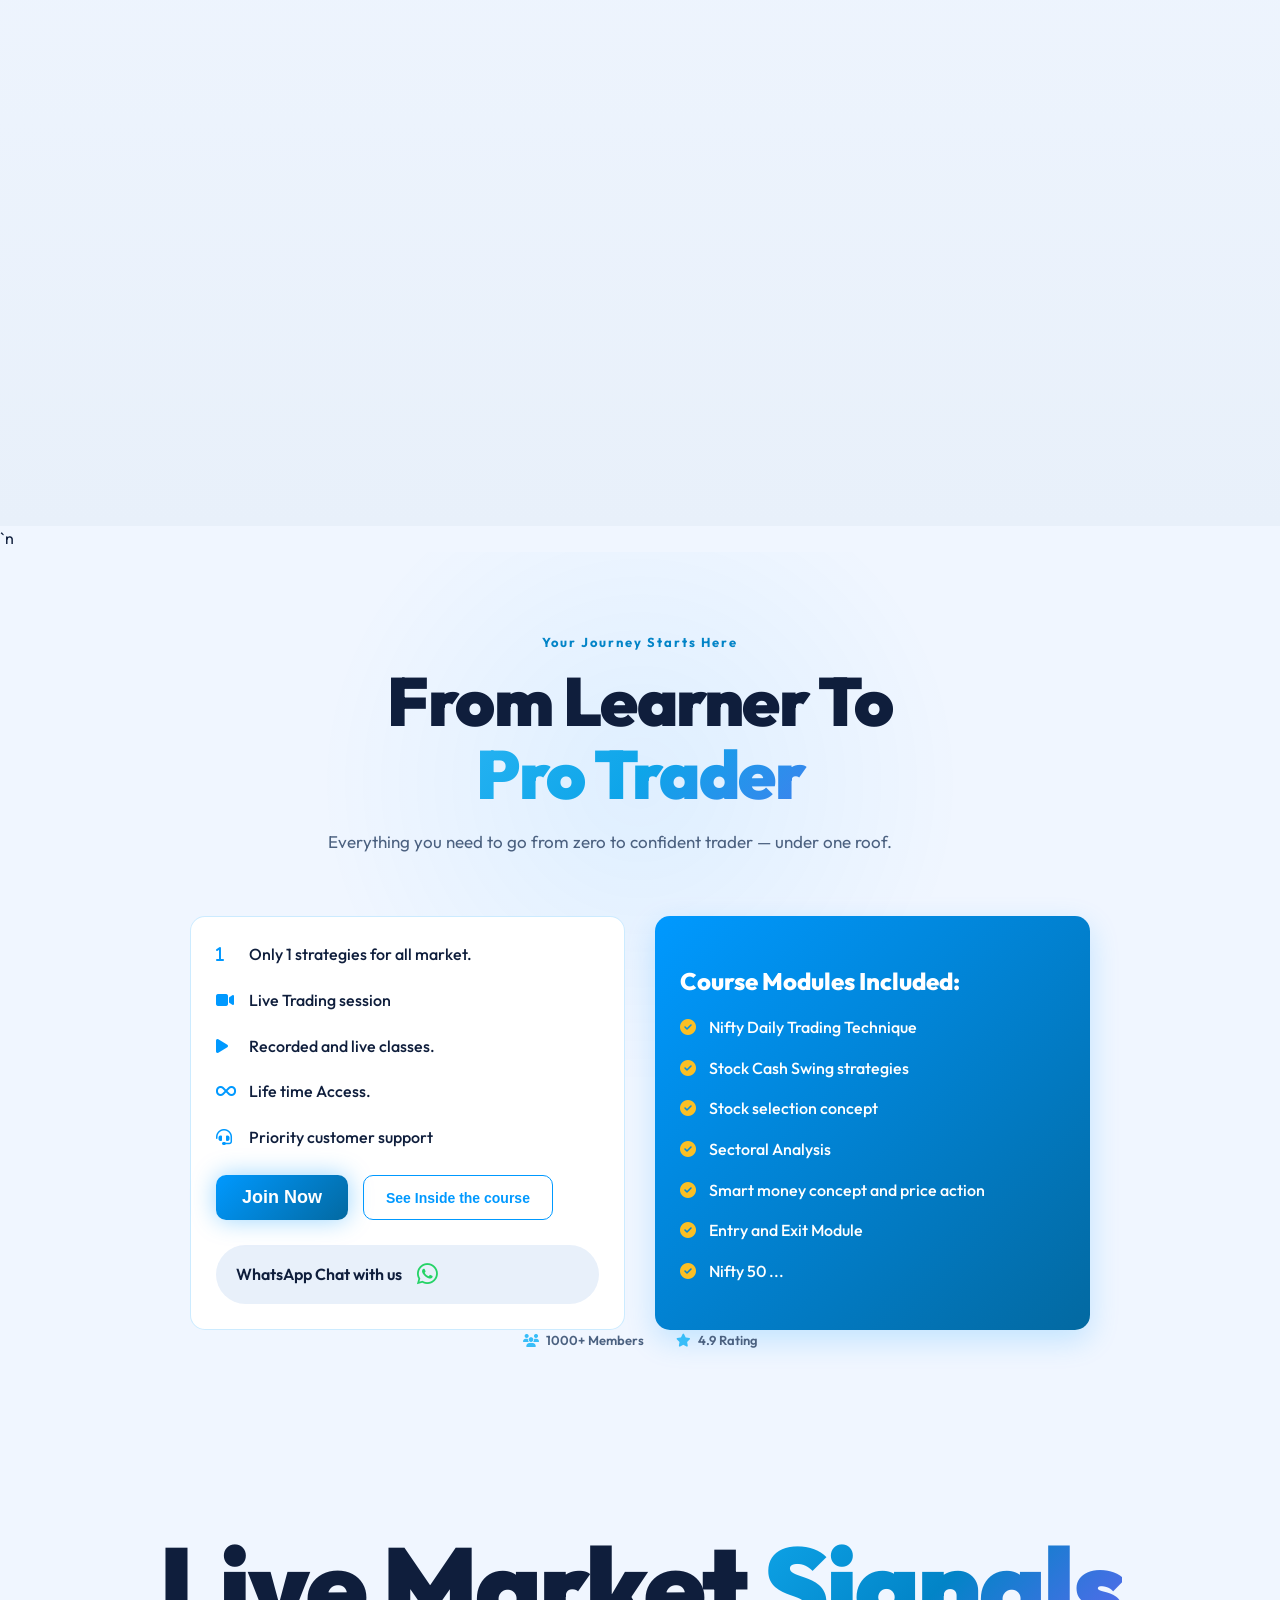
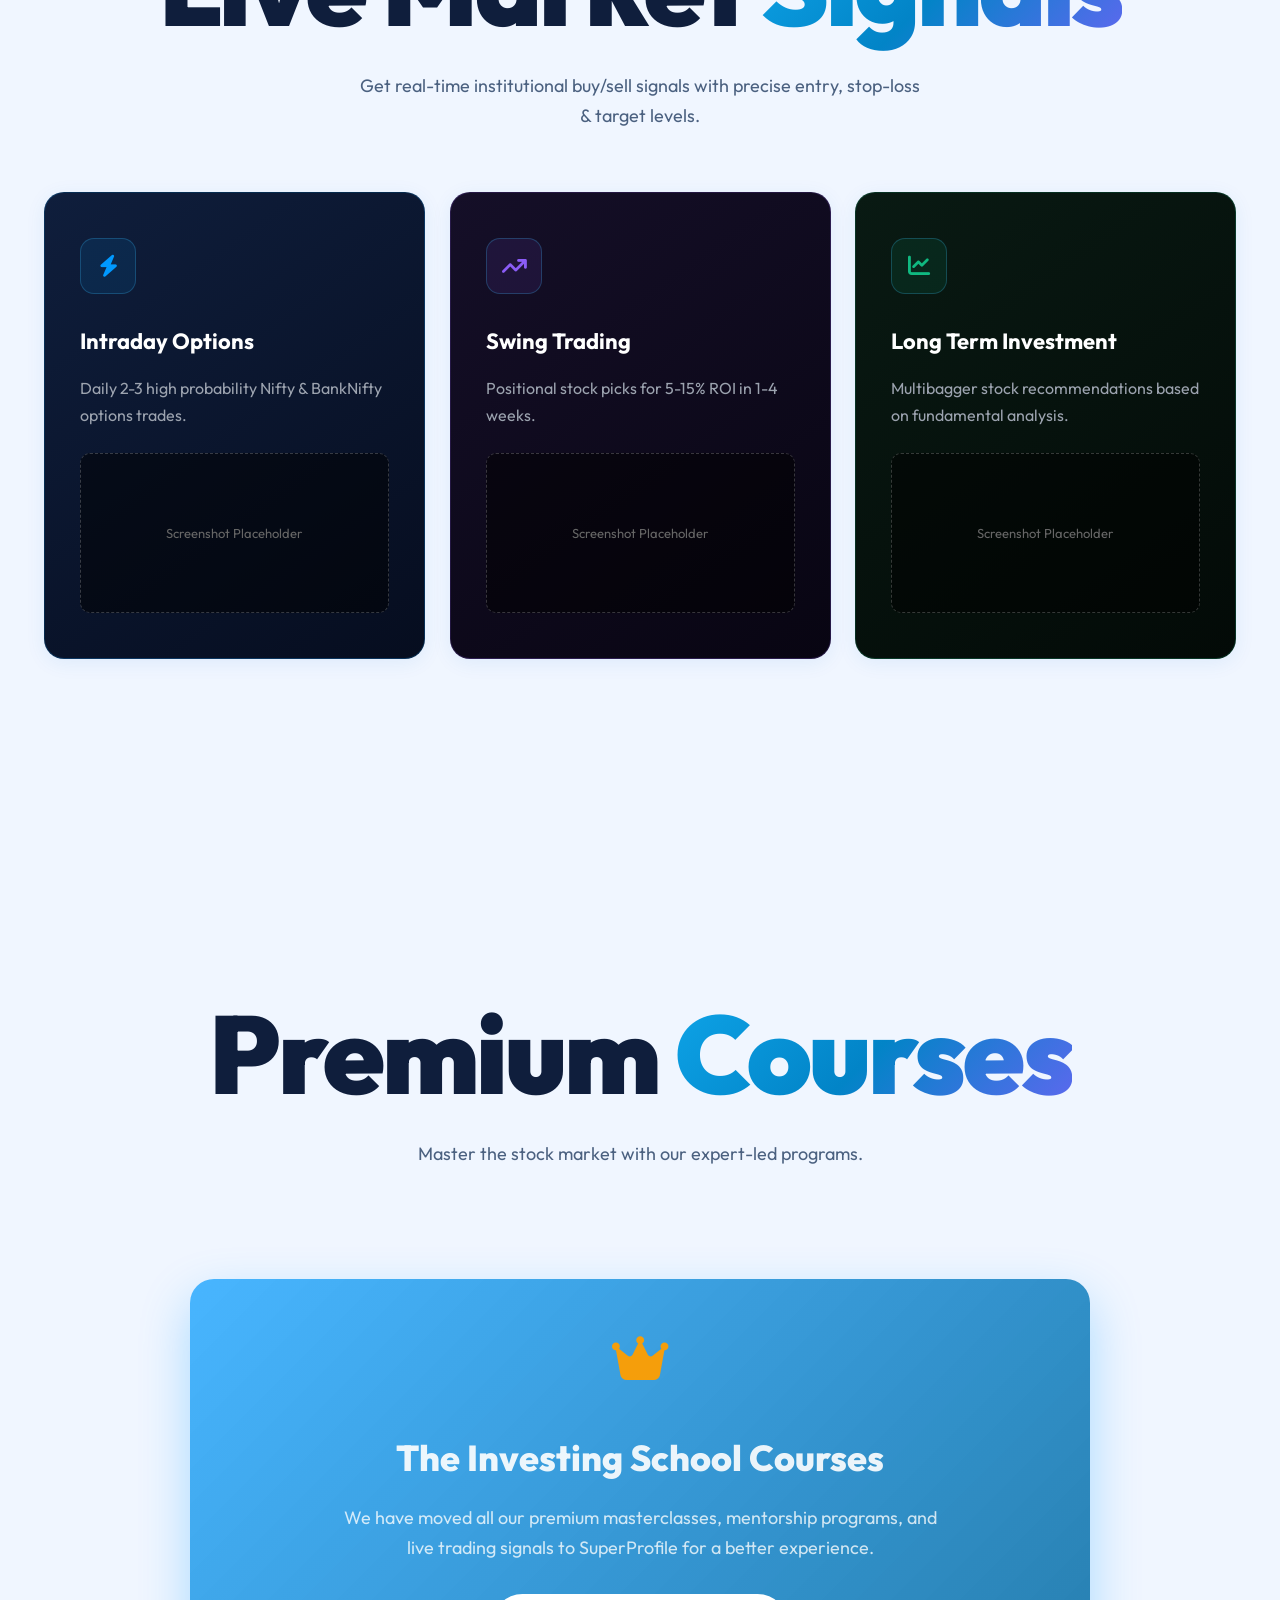
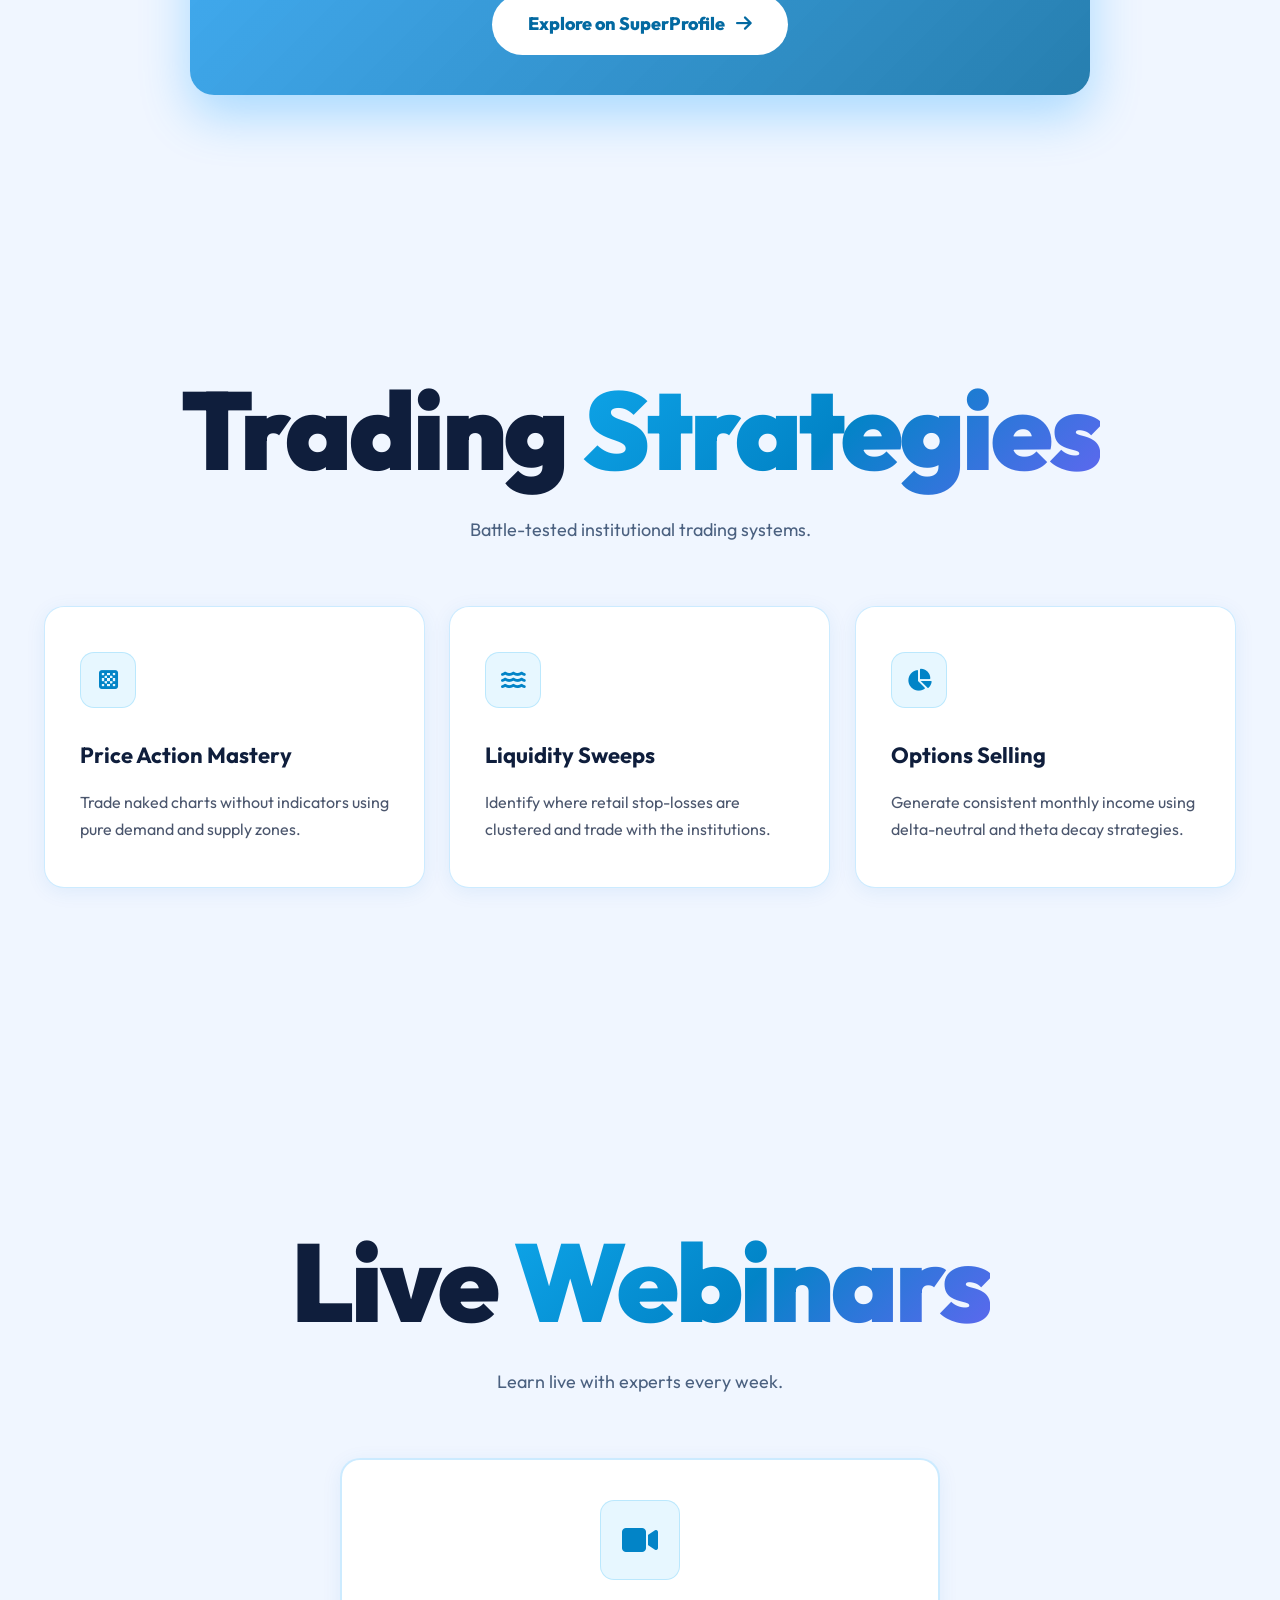
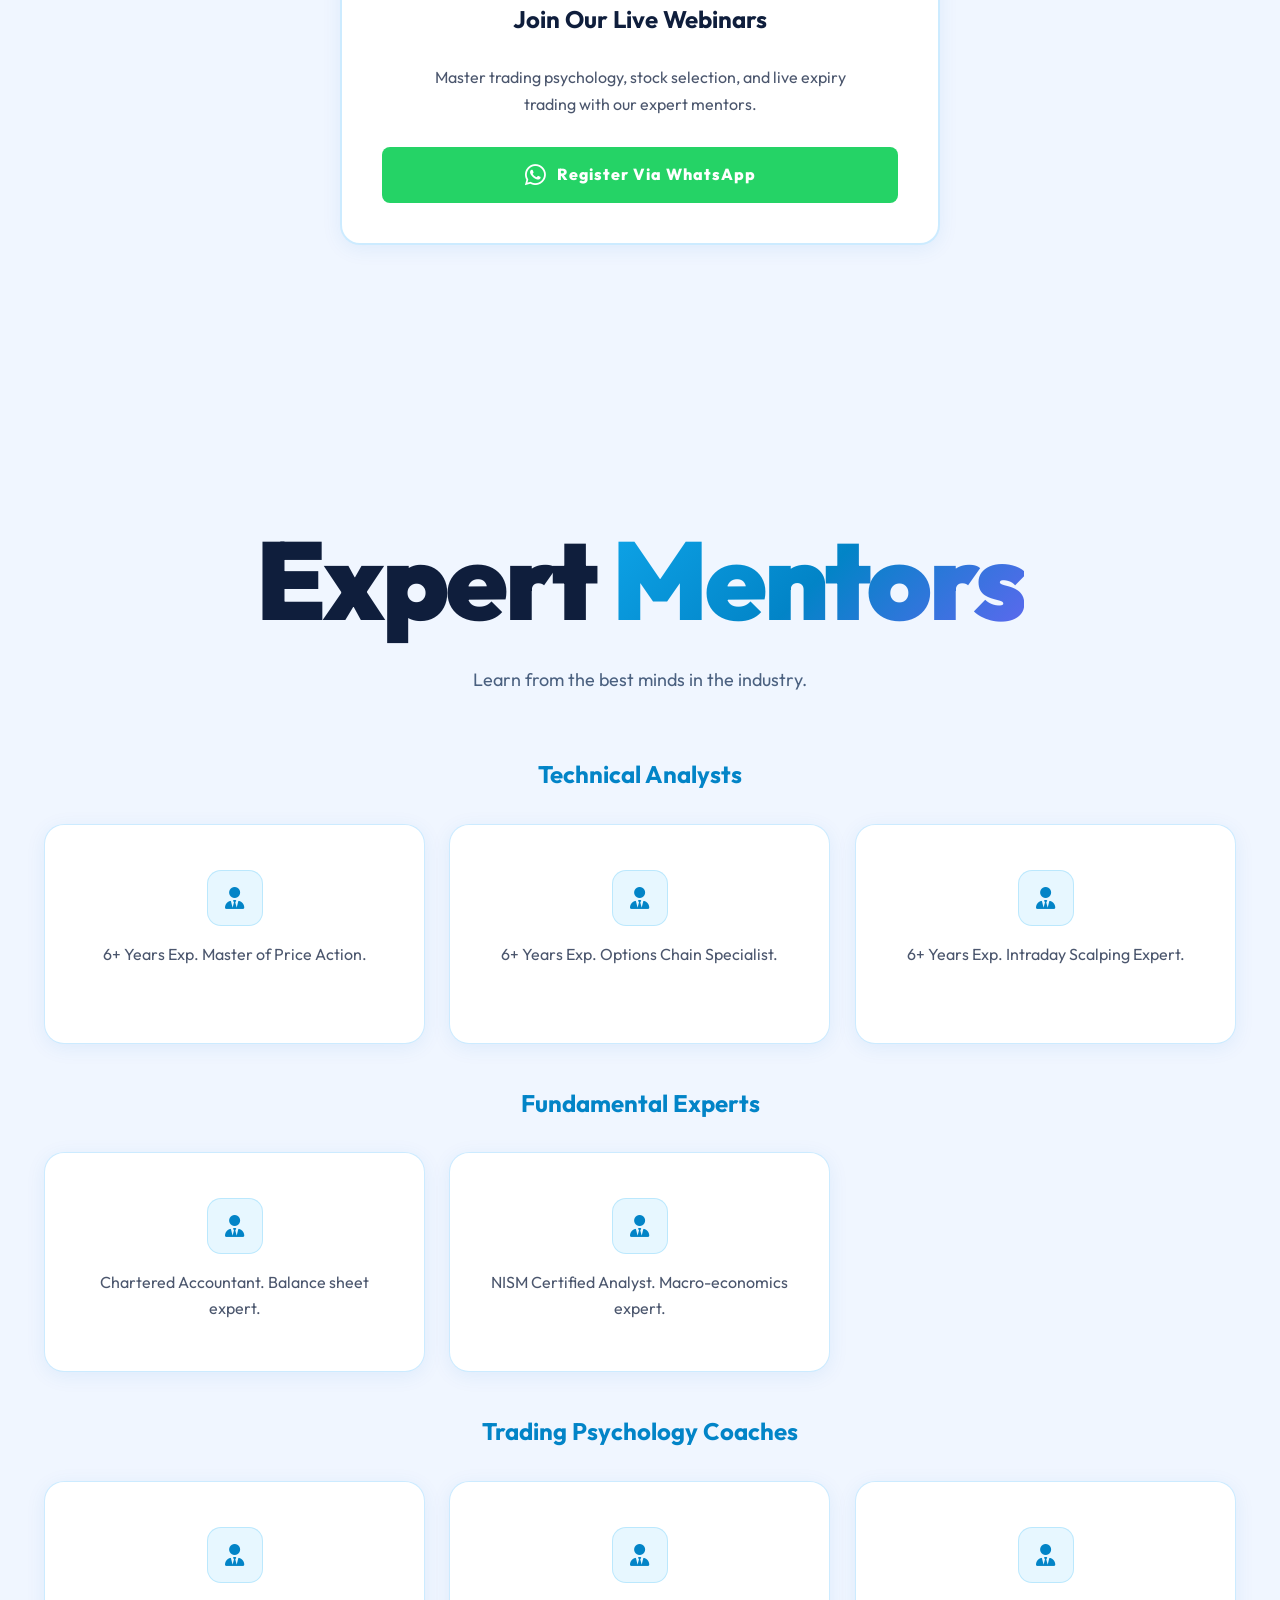
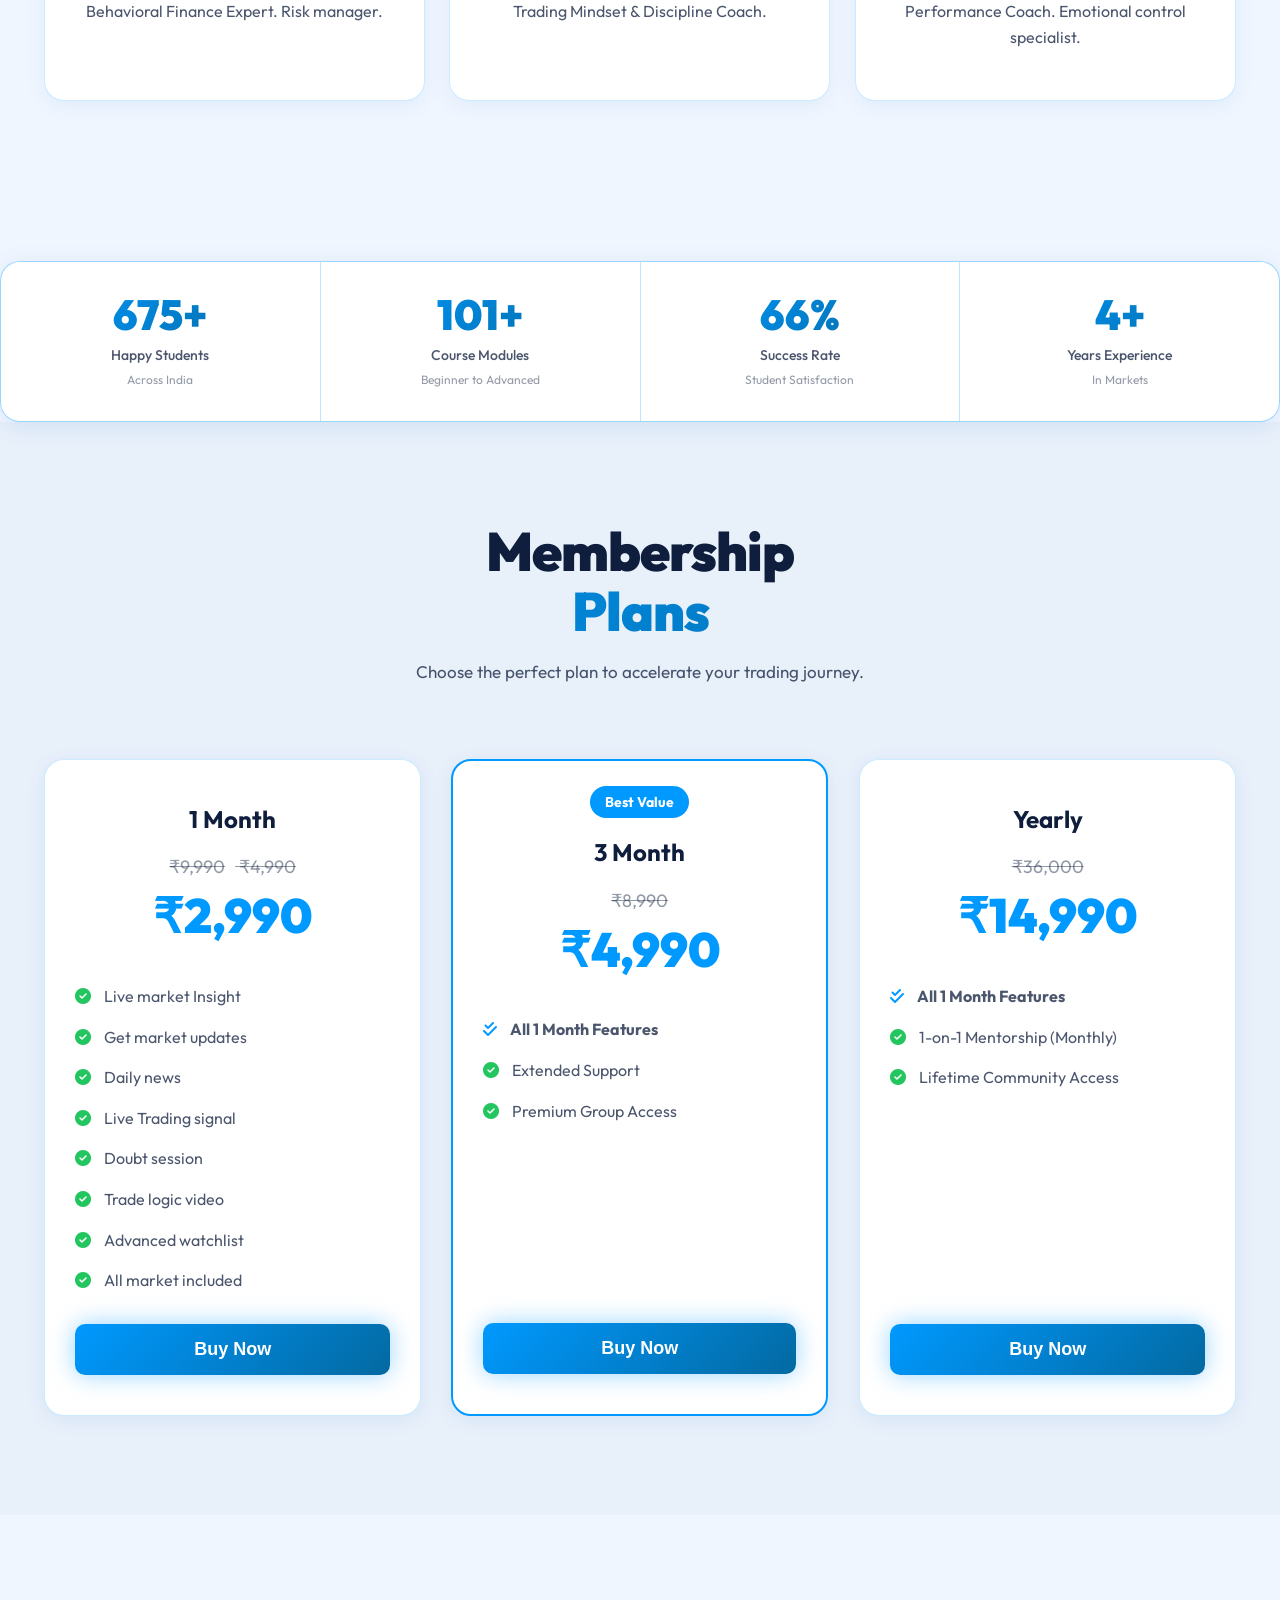
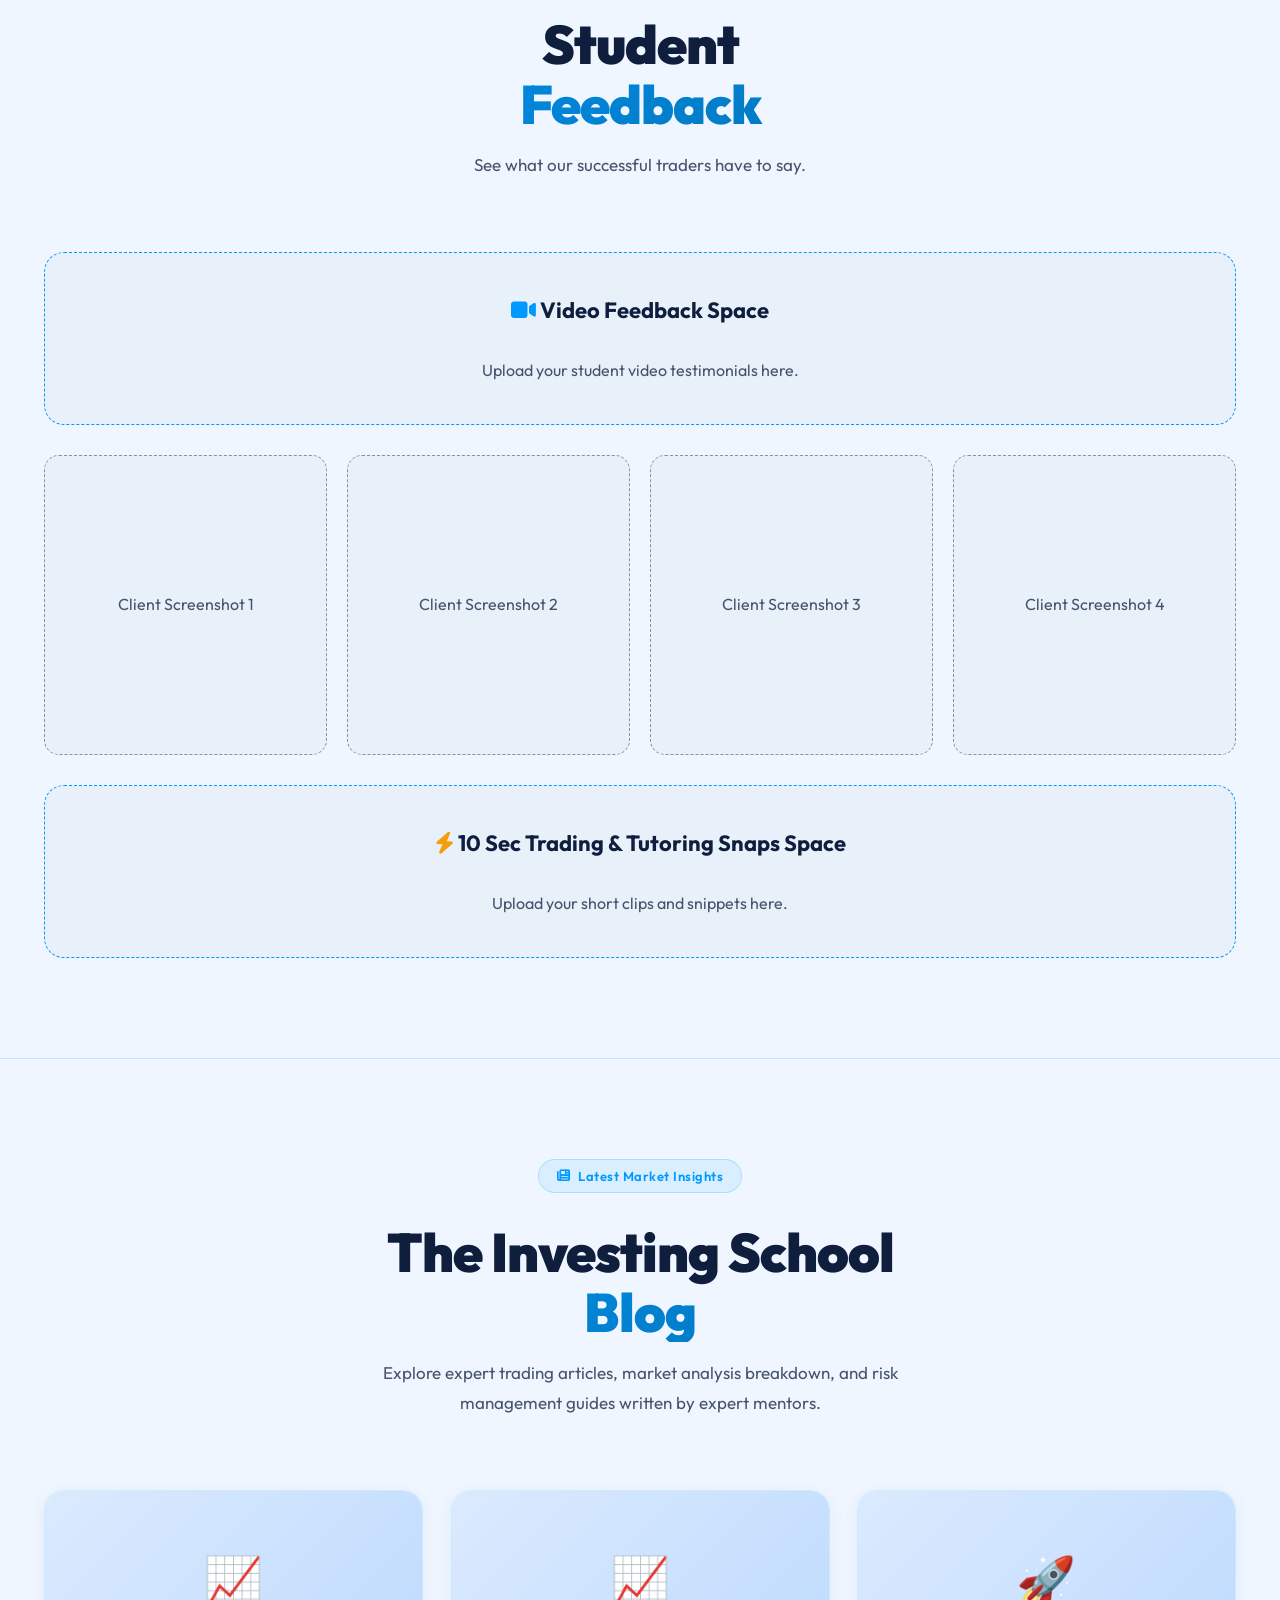
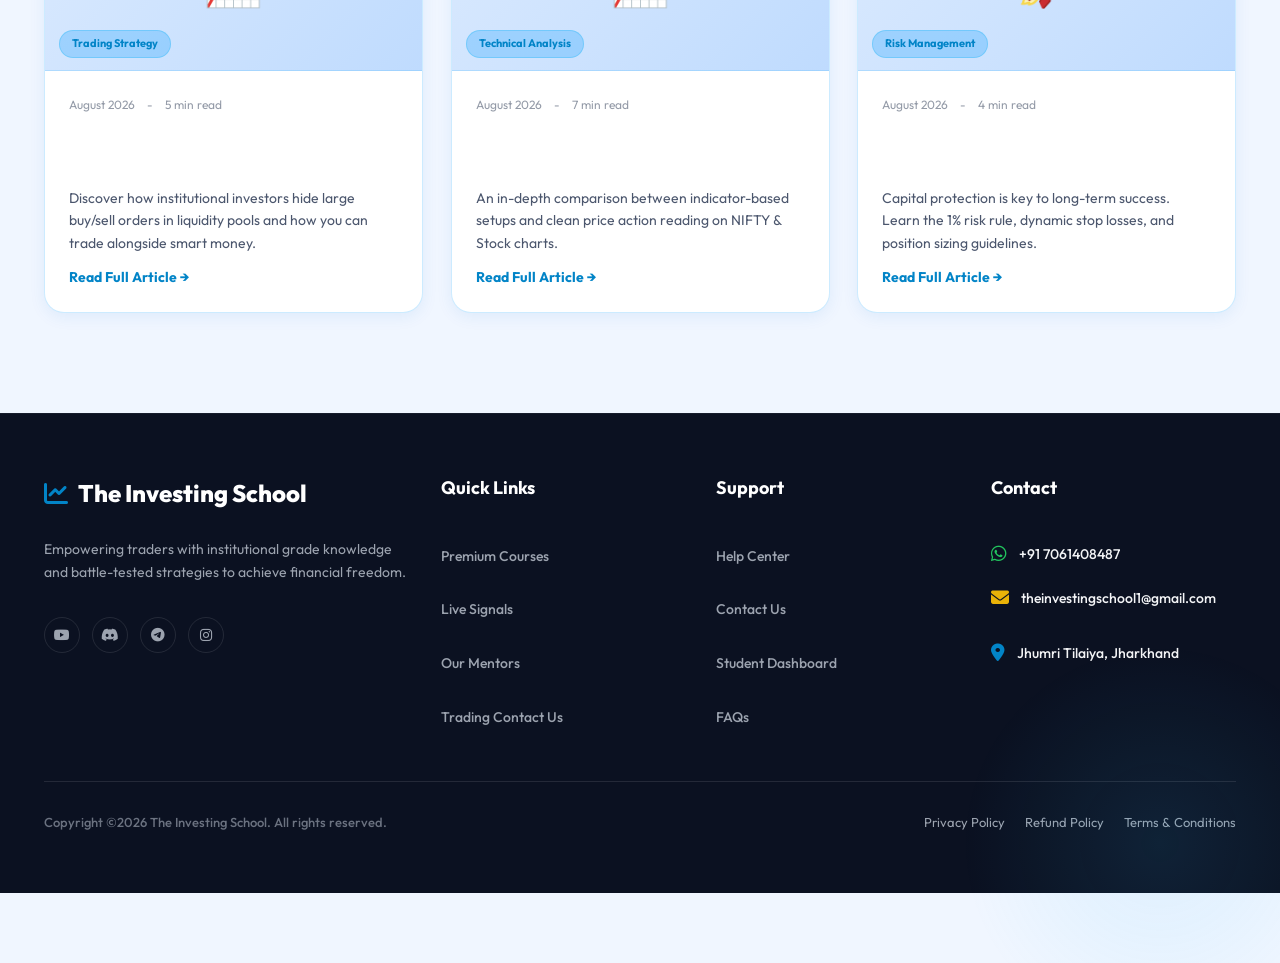
==== commit 5238adb6: "Add attractive hero graphics, live pulsing badges, floating cards and student demographic section" ====
--- a/index.html
+++ b/index.html
@@ -1267,6 +1267,11 @@
 
         <!-- LEFT COPY -->
         <div class="hero-left">
+            <div class="hero-live-badge">
+              <span class="pulse-dot-green"></span>
+              <span>LIVE MARKET ANALYSIS & SEBI REGISTERED MENTORSHIP</span>
+            </div>
+            
             <h1 class="hero-h1">
               Where Traders are built not just taught.<br/>
               <span class="cycle-wrap"><span id="cycle-word">Stock Market</span></span>
@@ -1279,7 +1284,7 @@
             </p>
   
             <div class="hero-checks">
-              <div class="hck"><div class="hck-dot">1</div>Only one Trading strategies for all market.</div>
+              <div class="hck"><div class="hck-dot">1</div>Only one Trading strategy for all markets.</div>
               <div class="hck"><div class="hck-dot">2</div>Live Trading session with expert.</div>
               <div class="hck"><div class="hck-dot">3</div>Daily wrap-up video, Trade logic.</div>
               <div class="hck"><div class="hck-dot">4</div>Free community Access for lifetime.</div>
@@ -1304,35 +1309,55 @@
           </div>
           <!-- RIGHT PHONE VISUAL WITH DUAL PEDESTAL GRAPHIC -->
         <div class="hero-right">
-          <!-- TradingView Widgets BEGIN -->
-          <div style="display: flex; flex-direction: column; gap: 15px; width: 100%; max-width: 650px; position: relative; z-index: 2;">
-
-            <!-- NIFTY 50 -->
-            <div class="tradingview-widget-container" style="width: 100%; height: 200px; border-radius: 15px; overflow: hidden; box-shadow: 0 10px 30px rgba(0,0,0,0.15); border: 1px solid rgba(0,0,0,0.08); position: relative; z-index: 2;">
-              <div class="tradingview-widget-container__widget" style="height: 100%; width: 100%;"></div>
-              <script type="text/javascript" src="https://s3.tradingview.com/external-embedding/embed-widget-mini-symbol-overview.js" async>
-              { "symbol": "NSE:NIFTY50", "width": "100%", "height": "200", "locale": "en", "dateRange": "1M", "colorTheme": "light", "isTransparent": false, "autosize": false, "largeChartUrl": "" }
-              </script>
+          <div class="hero-graphic-wrap">
+            <!-- Floating Graphic Badge Top Right -->
+            <div class="floating-badge top-right">
+              <div class="fb-icon"><i class="fa-solid fa-bolt"></i></div>
+              <div>
+                <div class="fb-title">🔥 98% Win-Rate Logic</div>
+                <div class="fb-sub">Price Action & Order Flow</div>
+              </div>
             </div>
 
-            <!-- BANK NIFTY -->
-            <div class="tradingview-widget-container" style="width: 100%; height: 200px; border-radius: 15px; overflow: hidden; box-shadow: 0 10px 30px rgba(0,0,0,0.15); border: 1px solid rgba(0,0,0,0.08); position: relative; z-index: 2;">
-              <div class="tradingview-widget-container__widget" style="height: 100%; width: 100%;"></div>
-              <script type="text/javascript" src="https://s3.tradingview.com/external-embedding/embed-widget-mini-symbol-overview.js" async>
-              { "symbol": "NSE:BANKNIFTY", "width": "100%", "height": "200", "locale": "en", "dateRange": "1M", "colorTheme": "light", "isTransparent": false, "autosize": false, "largeChartUrl": "" }
-              </script>
+            <!-- Floating Graphic Badge Bottom Left -->
+            <div class="floating-badge bottom-left">
+              <div class="fb-icon"><i class="fa-solid fa-users"></i></div>
+              <div>
+                <div class="fb-title">👨‍🎓 1000+ Active Traders</div>
+                <div class="fb-sub">Across 50+ Cities in India</div>
+              </div>
             </div>
 
-            <!-- SENSEX -->
-            <div class="tradingview-widget-container" style="width: 100%; height: 200px; border-radius: 15px; overflow: hidden; box-shadow: 0 10px 30px rgba(0,0,0,0.15); border: 1px solid rgba(0,0,0,0.08); position: relative; z-index: 2;">
-              <div class="tradingview-widget-container__widget" style="height: 100%; width: 100%;"></div>
-              <script type="text/javascript" src="https://s3.tradingview.com/external-embedding/embed-widget-mini-symbol-overview.js" async>
-              { "symbol": "BSE:SENSEX", "width": "100%", "height": "200", "locale": "en", "dateRange": "1M", "colorTheme": "light", "isTransparent": false, "autosize": false, "largeChartUrl": "" }
-              </script>
+            <!-- TradingView Widgets BEGIN -->
+            <div style="display: flex; flex-direction: column; gap: 15px; width: 100%; max-width: 650px; position: relative; z-index: 2;">
+
+              <!-- NIFTY 50 -->
+              <div class="tradingview-widget-container" style="width: 100%; height: 200px; border-radius: 15px; overflow: hidden; box-shadow: 0 10px 30px rgba(0,0,0,0.15); border: 1px solid rgba(0,0,0,0.08); position: relative; z-index: 2;">
+                <div class="tradingview-widget-container__widget" style="height: 100%; width: 100%;"></div>
+                <script type="text/javascript" src="https://s3.tradingview.com/external-embedding/embed-widget-mini-symbol-overview.js" async>
+                { "symbol": "NSE:NIFTY50", "width": "100%", "height": "200", "locale": "en", "dateRange": "1M", "colorTheme": "light", "isTransparent": false, "autosize": false, "largeChartUrl": "" }
+                </script>
+              </div>
+
+              <!-- BANK NIFTY -->
+              <div class="tradingview-widget-container" style="width: 100%; height: 200px; border-radius: 15px; overflow: hidden; box-shadow: 0 10px 30px rgba(0,0,0,0.15); border: 1px solid rgba(0,0,0,0.08); position: relative; z-index: 2;">
+                <div class="tradingview-widget-container__widget" style="height: 100%; width: 100%;"></div>
+                <script type="text/javascript" src="https://s3.tradingview.com/external-embedding/embed-widget-mini-symbol-overview.js" async>
+                { "symbol": "NSE:BANKNIFTY", "width": "100%", "height": "200", "locale": "en", "dateRange": "1M", "colorTheme": "light", "isTransparent": false, "autosize": false, "largeChartUrl": "" }
+                </script>
+              </div>
+
+              <!-- SENSEX -->
+              <div class="tradingview-widget-container" style="width: 100%; height: 200px; border-radius: 15px; overflow: hidden; box-shadow: 0 10px 30px rgba(0,0,0,0.15); border: 1px solid rgba(0,0,0,0.08); position: relative; z-index: 2;">
+                <div class="tradingview-widget-container__widget" style="height: 100%; width: 100%;"></div>
+                <script type="text/javascript" src="https://s3.tradingview.com/external-embedding/embed-widget-mini-symbol-overview.js" async>
+                { "symbol": "BSE:SENSEX", "width": "100%", "height": "200", "locale": "en", "dateRange": "1M", "colorTheme": "light", "isTransparent": false, "autosize": false, "largeChartUrl": "" }
+                </script>
+              </div>
+
             </div>
-
+            <!-- TradingView Widgets END -->
           </div>
-          <!-- TradingView Widgets END -->
         </div>
       </div>
     </div>
@@ -1358,6 +1383,91 @@
       <div class="tick"><span class="sym">TCS</span><span class="prc">₹4,500</span><span class="up">▲ +3.10%</span></div>
       <div class="tick"><span class="sym">HDFC BANK</span><span class="prc">₹1,890</span><span class="down">▼ -0.45%</span></div>
       <div class="tick"><span class="sym">INFY</span><span class="prc">₹1,930</span><span class="up">▲ +1.60%</span></div>
+    </div>
+  </div>
+</section>
+
+<!-- ============================================================ -->
+<!-- =========== DEMOGRAPHIC & GRAPHIC SHOWCASE SECTION ========= -->
+<!-- ============================================================ -->
+<section id="demographic-section" class="demo-section">
+  <div class="container">
+    <div class="demo-header box-reveal">
+      <span class="demo-badge"><i class="fa-solid fa-chart-pie"></i> Student Demographic & Community Insights</span>
+      <h2 class="demo-title">Who Learns & Trades With <span class="highlight-blue">The Investing School?</span></h2>
+      <p class="demo-subtitle">Our student base spans professionals, full-time traders, and beginners across 50+ cities.</p>
+    </div>
+
+    <div class="demo-grid">
+      <!-- Card 1: Working Professionals -->
+      <div class="demo-card box-reveal d1">
+        <div class="demo-card-header">
+          <div class="demo-icon-box blue-glow"><i class="fa-solid fa-user-tie"></i></div>
+          <span class="demo-percentage">45%</span>
+        </div>
+        <h3>Working Professionals</h3>
+        <p>IT Engineers, Corporate Managers, Doctors & Business Owners learning automated swing trading strategies for passive income.</p>
+        <div class="demo-progress-bar">
+          <div class="demo-progress" style="width: 45%;"></div>
+        </div>
+        <div class="demo-tags">
+          <span><i class="fa-solid fa-clock"></i> Part-Time Swing</span>
+          <span><i class="fa-solid fa-shield-halved"></i> Capital Protection</span>
+        </div>
+      </div>
+
+      <!-- Card 2: College Students & Freshers -->
+      <div class="demo-card box-reveal d2">
+        <div class="demo-card-header">
+          <div class="demo-icon-box cyan-glow"><i class="fa-solid fa-graduation-cap"></i></div>
+          <span class="demo-percentage">30%</span>
+        </div>
+        <h3>Students & Freshers</h3>
+        <p>Young learners building financial independence early, mastering technical price action & stock market fundamentals.</p>
+        <div class="demo-progress-bar">
+          <div class="demo-progress cyan-bar" style="width: 30%;"></div>
+        </div>
+        <div class="demo-tags">
+          <span><i class="fa-solid fa-seedling"></i> Early Literacy</span>
+          <span><i class="fa-solid fa-book-open"></i> Basics to Advanced</span>
+        </div>
+      </div>
+
+      <!-- Card 3: Full-Time Swing & Option Traders -->
+      <div class="demo-card box-reveal d3">
+        <div class="demo-card-header">
+          <div class="demo-icon-box gold-glow"><i class="fa-solid fa-chart-line"></i></div>
+          <span class="demo-percentage">25%</span>
+        </div>
+        <h3>Full-Time Traders</h3>
+        <p>Experienced traders scaling their portfolio, executing institutional supply/demand order flow strategies with live mentorship.</p>
+        <div class="demo-progress-bar">
+          <div class="demo-progress gold-bar" style="width: 25%;"></div>
+        </div>
+        <div class="demo-tags">
+          <span><i class="fa-solid fa-bolt"></i> Live Execution</span>
+          <span><i class="fa-solid fa-building-columns"></i> Institutional Edge</span>
+        </div>
+      </div>
+    </div>
+
+    <!-- Demographic Map & Global Reach Banner -->
+    <div class="demo-reach-banner box-reveal d4">
+      <div class="reach-left">
+        <div class="reach-icon"><i class="fa-solid fa-earth-asia"></i></div>
+        <div>
+          <h4>50+ Cities Across India & NRI Traders</h4>
+          <p>Active community members trading live from Mumbai, Delhi NCR, Bangalore, Pune, Ahmedabad, Hyderabad, Dubai & Singapore.</p>
+        </div>
+      </div>
+      <div class="reach-pills">
+        <span class="reach-pill"><i class="fa-solid fa-location-dot"></i> Mumbai</span>
+        <span class="reach-pill"><i class="fa-solid fa-location-dot"></i> Delhi NCR</span>
+        <span class="reach-pill"><i class="fa-solid fa-location-dot"></i> Bangalore</span>
+        <span class="reach-pill"><i class="fa-solid fa-location-dot"></i> Pune</span>
+        <span class="reach-pill"><i class="fa-solid fa-location-dot"></i> Hyderabad</span>
+        <span class="reach-pill"><i class="fa-solid fa-globe"></i> NRI Global</span>
+      </div>
     </div>
   </div>
 </section>
--- a/css/extras.css
+++ b/css/extras.css
@@ -597,5 +597,325 @@
   .floating-trade-card { display: none; }
 }
 
-
-
+/* ============================================================ */
+/* === DEMOGRAPHIC & HERO GRAPHIC VISUAL ENHANCEMENTS      === */
+/* ============================================================ */
+
+/* Hero Live Badge */
+.hero-live-badge {
+  display: inline-flex;
+  align-items: center;
+  gap: 10px;
+  background: rgba(0, 153, 255, 0.08);
+  border: 1px solid rgba(0, 153, 255, 0.25);
+  padding: 6px 16px;
+  border-radius: 30px;
+  font-size: 13px;
+  font-weight: 700;
+  color: var(--blue);
+  margin-bottom: 16px;
+  backdrop-filter: blur(10px);
+  box-shadow: 0 4px 15px rgba(0, 153, 255, 0.1);
+}
+
+.pulse-dot-green {
+  width: 10px;
+  height: 10px;
+  background-color: #22c55e;
+  border-radius: 50%;
+  display: inline-block;
+  box-shadow: 0 0 10px #22c55e;
+  animation: pulseGreen 1.8s infinite;
+}
+
+@keyframes pulseGreen {
+  0% { transform: scale(0.95); box-shadow: 0 0 0 0 rgba(34, 197, 94, 0.7); }
+  70% { transform: scale(1.1); box-shadow: 0 0 0 10px rgba(34, 197, 94, 0); }
+  100% { transform: scale(0.95); box-shadow: 0 0 0 0 rgba(34, 197, 94, 0); }
+}
+
+/* Floating Graphic Badges on Hero Right */
+.hero-graphic-wrap {
+  position: relative;
+  width: 100%;
+}
+
+.floating-badge {
+  position: absolute;
+  z-index: 10;
+  background: var(--bg-card);
+  border: 1px solid var(--border);
+  padding: 10px 18px;
+  border-radius: 14px;
+  box-shadow: 0 15px 35px rgba(0, 153, 255, 0.2);
+  display: flex;
+  align-items: center;
+  gap: 12px;
+  backdrop-filter: blur(12px);
+  animation: floatSlow 4s ease-in-out infinite alternate;
+}
+
+.floating-badge.top-right {
+  top: -15px;
+  right: -10px;
+}
+
+.floating-badge.bottom-left {
+  bottom: -15px;
+  left: -10px;
+  animation-delay: 2s;
+}
+
+@keyframes floatSlow {
+  0% { transform: translateY(0px); }
+  100% { transform: translateY(-10px); }
+}
+
+.fb-icon {
+  width: 36px;
+  height: 36px;
+  border-radius: 10px;
+  background: rgba(0, 153, 255, 0.12);
+  color: var(--blue);
+  display: flex;
+  align-items: center;
+  justify-content: center;
+  font-size: 16px;
+}
+
+.fb-title {
+  font-size: 13px;
+  font-weight: 800;
+  color: var(--text-main);
+  line-height: 1.2;
+}
+
+.fb-sub {
+  font-size: 11px;
+  color: var(--w70);
+  margin-top: 2px;
+}
+
+/* DEMOGRAPHIC SECTION STYLING */
+.demo-section {
+  padding: 80px 0;
+  background: linear-gradient(180deg, var(--bg) 0%, var(--bg2) 100%);
+  position: relative;
+  overflow: hidden;
+}
+
+.demo-header {
+  text-align: center;
+  max-width: 750px;
+  margin: 0 auto 50px auto;
+}
+
+.demo-badge {
+  display: inline-flex;
+  align-items: center;
+  gap: 8px;
+  background: rgba(0, 153, 255, 0.1);
+  color: var(--blue);
+  padding: 6px 18px;
+  border-radius: 20px;
+  font-size: 13px;
+  font-weight: 700;
+  margin-bottom: 12px;
+}
+
+.demo-title {
+  font-size: 34px;
+  font-weight: 900;
+  color: var(--text-main);
+  letter-spacing: -0.5px;
+  line-height: 1.25;
+}
+
+.highlight-blue {
+  color: var(--blue);
+  background: linear-gradient(135deg, var(--blue), var(--cyan));
+  -webkit-background-clip: text;
+  -webkit-text-fill-color: transparent;
+}
+
+.demo-subtitle {
+  font-size: 16px;
+  color: var(--w70);
+  margin-top: 10px;
+}
+
+.demo-grid {
+  display: grid;
+  grid-template-columns: repeat(auto-fit, minmax(300px, 1fr));
+  gap: 24px;
+  margin-bottom: 40px;
+}
+
+.demo-card {
+  background: var(--bg-card);
+  border: 1px solid var(--border);
+  border-radius: 20px;
+  padding: 28px 24px;
+  box-shadow: 0 10px 30px rgba(0,0,0,0.04);
+  position: relative;
+}
+
+.demo-card-header {
+  display: flex;
+  align-items: center;
+  justify-content: space-between;
+  margin-bottom: 20px;
+}
+
+.demo-icon-box {
+  width: 50px;
+  height: 50px;
+  border-radius: 14px;
+  display: flex;
+  align-items: center;
+  justify-content: center;
+  font-size: 22px;
+}
+
+.blue-glow { background: rgba(0, 153, 255, 0.12); color: var(--blue); }
+.cyan-glow { background: rgba(6, 182, 212, 0.12); color: #06b6d4; }
+.gold-glow { background: rgba(245, 158, 11, 0.12); color: #f59e0b; }
+
+.demo-percentage {
+  font-size: 28px;
+  font-weight: 900;
+  color: var(--blue);
+}
+
+.demo-card h3 {
+  font-size: 20px;
+  font-weight: 800;
+  margin-bottom: 10px;
+  color: var(--text-main);
+}
+
+.demo-card p {
+  font-size: 14px;
+  color: var(--w70);
+  line-height: 1.6;
+  margin-bottom: 20px;
+}
+
+.demo-progress-bar {
+  width: 100%;
+  height: 8px;
+  background: var(--w10);
+  border-radius: 10px;
+  overflow: hidden;
+  margin-bottom: 20px;
+}
+
+.demo-progress {
+  height: 100%;
+  background: linear-gradient(90deg, var(--blue), var(--blue-l));
+  border-radius: 10px;
+  transition: width 1.5s ease-in-out;
+}
+
+.cyan-bar { background: linear-gradient(90deg, #06b6d4, #38bdf8); }
+.gold-bar { background: linear-gradient(90deg, #f59e0b, #fbbf24); }
+
+.demo-tags {
+  display: flex;
+  flex-wrap: wrap;
+  gap: 8px;
+}
+
+.demo-tags span {
+  font-size: 12px;
+  font-weight: 600;
+  background: var(--w10);
+  color: var(--w70);
+  padding: 4px 10px;
+  border-radius: 8px;
+  display: inline-flex;
+  align-items: center;
+  gap: 6px;
+}
+
+/* Global Reach Banner */
+.demo-reach-banner {
+  background: var(--bg-card);
+  border: 1px solid var(--border);
+  border-radius: 20px;
+  padding: 24px 30px;
+  display: flex;
+  align-items: center;
+  justify-content: space-between;
+  flex-wrap: wrap;
+  gap: 20px;
+  box-shadow: 0 15px 35px rgba(0, 153, 255, 0.08);
+}
+
+.reach-left {
+  display: flex;
+  align-items: center;
+  gap: 18px;
+  max-width: 600px;
+}
+
+.reach-icon {
+  width: 54px;
+  height: 54px;
+  border-radius: 16px;
+  background: linear-gradient(135deg, var(--blue), var(--blue-d));
+  color: #fff;
+  display: flex;
+  align-items: center;
+  justify-content: center;
+  font-size: 24px;
+  box-shadow: 0 8px 20px rgba(0, 153, 255, 0.3);
+}
+
+.reach-left h4 {
+  font-size: 18px;
+  font-weight: 800;
+  color: var(--text-main);
+  margin-bottom: 4px;
+}
+
+.reach-left p {
+  font-size: 13.5px;
+  color: var(--w70);
+}
+
+.reach-pills {
+  display: flex;
+  flex-wrap: wrap;
+  gap: 8px;
+  max-width: 450px;
+}
+
+.reach-pill {
+  background: var(--w10);
+  border: 1px solid var(--border);
+  color: var(--blue);
+  font-size: 12px;
+  font-weight: 700;
+  padding: 6px 14px;
+  border-radius: 20px;
+  display: inline-flex;
+  align-items: center;
+  gap: 6px;
+  transition: transform 0.2s ease;
+}
+
+.reach-pill:hover {
+  transform: translateY(-2px);
+  background: var(--blue);
+  color: #fff;
+}
+
+@media (max-width: 768px) {
+  .demo-title { font-size: 26px; }
+  .demo-reach-banner { flex-direction: column; align-items: flex-start; }
+  .floating-badge { display: none; }
+}
+
+
+
